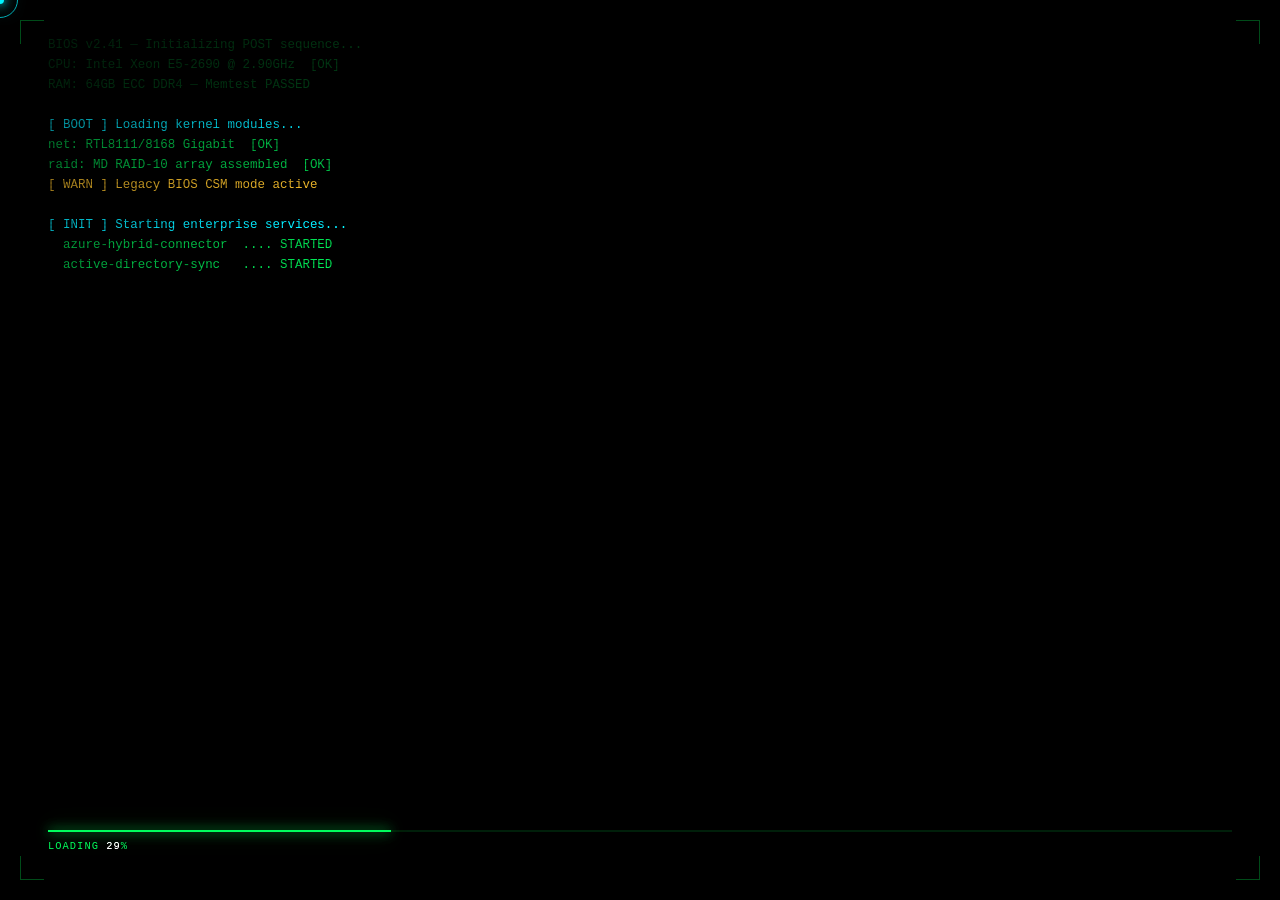
==== index.html @ 295cdc82 "Add files via upload" ====
<!DOCTYPE html>
<html lang="en">
<head>
<meta charset="UTF-8">
<meta name="viewport" content="width=device-width, initial-scale=1.0">
<title>Swanoop John — Senior Cloud & Systems Architect</title>
<link rel="preconnect" href="https://fonts.googleapis.com">
<link href="https://fonts.googleapis.com/css2?family=Orbitron:wght@400;700;900&family=Share+Tech+Mono&family=Rajdhani:wght@300;400;600;700&family=Bebas+Neue&family=Syne:wght@300;400;600;700;800&display=swap" rel="stylesheet">
<style>
  :root {
    --cyan: #00f5ff;
    --orange: #ff6b35;
    --deep: #050a14;
    --mid: #0a1628;
    --text: #c8d8e8;
    --accent: #1a3a5c;
  }
  * { margin: 0; padding: 0; box-sizing: border-box; }
  html, body { width: 100%; height: 100%; overflow-x: hidden; }
  body { background: var(--deep); font-family: 'Syne', sans-serif; color: var(--text); cursor: none; }

  /* ===== CUSTOM CURSOR ===== */
  #cursor-dot {
    position: fixed; top: 0; left: 0; width: 8px; height: 8px;
    background: var(--cyan); border-radius: 50%;
    pointer-events: none; z-index: 99999;
    transform: translate(-50%, -50%);
    transition: transform 0.05s;
    box-shadow: 0 0 10px var(--cyan), 0 0 20px var(--cyan);
  }
  #cursor-ring {
    position: fixed; top: 0; left: 0; width: 36px; height: 36px;
    border: 1.5px solid var(--cyan); border-radius: 50%;
    pointer-events: none; z-index: 99998;
    transform: translate(-50%, -50%);
    transition: transform 0.12s ease-out, width 0.2s, height 0.2s, border-color 0.2s;
    opacity: 0.7;
  }
  #cursor-ring.hovered { width: 60px; height: 60px; border-color: var(--orange); opacity: 1; }
  #cursor-trail-container { position: fixed; top: 0; left: 0; width: 100%; height: 100%; pointer-events: none; z-index: 99997; }
  .trail-particle {
    position: absolute; width: 4px; height: 4px; border-radius: 50%;
    background: var(--cyan); pointer-events: none;
    animation: trailFade 0.6s ease-out forwards;
  }
  @keyframes trailFade {
    0% { opacity: 0.8; transform: translate(-50%, -50%) scale(1); }
    100% { opacity: 0; transform: translate(-50%, -50%) scale(0); }
  }

  /* ===== GLITCH BOOT LOADING SCREEN ===== */
  #loading-screen {
    position: fixed; inset: 0; z-index: 9999;
    background: #000;
    overflow: hidden;
    display: flex; align-items: center; justify-content: center;
  }

  /* CRT scanlines */
  #load-scanlines {
    position: absolute; inset: 0; pointer-events: none; z-index: 4;
    background: repeating-linear-gradient(
      0deg, transparent, transparent 2px,
      rgba(0,0,0,0.18) 2px, rgba(0,0,0,0.18) 4px
    );
    animation: scanScroll 6s linear infinite;
  }
  @keyframes scanScroll { from{background-position:0 0} to{background-position:0 80px} }

  /* Phosphor vignette */
  #load-vignette {
    position: absolute; inset: 0; pointer-events: none; z-index: 3;
    background: radial-gradient(ellipse at center, transparent 40%, rgba(0,0,0,0.75) 100%);
  }

  /* Terminal lines container */
  #load-terminal {
    position: absolute; inset: 0; z-index: 2;
    padding: 36px 48px;
    font-family: 'Courier New', monospace;
    font-size: clamp(0.6rem, 1.2vw, 0.78rem);
    color: #00cc44;
    overflow: hidden;
    line-height: 1.6;
  }
  .boot-line {
    display: block;
    white-space: pre;
    opacity: 0;
    animation: bootFadeIn 0.08s forwards;
  }
  @keyframes bootFadeIn { to { opacity: 1; } }
  .boot-line.err  { color: #ff3333; }
  .boot-line.warn { color: #febc2e; }
  .boot-line.cyan { color: #00f5ff; }
  .boot-line.dim  { color: rgba(0,200,60,0.35); }
  .boot-line.glitch-txt {
    animation: bootFadeIn 0.08s forwards, textGlitch 0.3s 0.1s;
  }
  @keyframes textGlitch {
    0%   { transform:none; filter:none; }
    20%  { transform:translate(-3px,0) skewX(-4deg); filter:hue-rotate(90deg); }
    40%  { transform:translate(3px,0) skewX(4deg);  filter:hue-rotate(-90deg); }
    60%  { transform:translate(-2px,1px); filter:brightness(1.8); }
    80%  { transform:translate(2px,-1px); }
    100% { transform:none; filter:none; }
  }

  /* Progress bar at bottom */
  #load-progress-wrap {
    position: absolute; bottom: 48px; left: 48px; right: 48px; z-index: 5;
  }
  #load-progress-track {
    width: 100%; height: 2px;
    background: rgba(0,200,60,0.12);
    position: relative;
  }
  #load-progress-fill {
    position: absolute; top: 0; left: 0; height: 2px; width: 0%;
    background: #00cc44;
    box-shadow: 0 0 12px #00cc44, 0 0 24px rgba(0,200,60,0.4);
    transition: width 0.1s linear;
  }
  #load-progress-pct {
    font-family: 'Courier New', monospace;
    font-size: 0.65rem; color: #00cc44;
    margin-top: 8px; letter-spacing: 0.1em;
  }
  #load-progress-pct span { color: #fff; }


  /* Corner marks */
  .load-corner {
    position: absolute; width: 24px; height: 24px; z-index: 5;
    border: 1px solid rgba(0,200,60,0.3);
  }
  .load-corner.tl { top:20px; left:20px; border-right:none; border-bottom:none; }
  .load-corner.tr { top:20px; right:20px; border-left:none; border-bottom:none; }
  .load-corner.bl { bottom:20px; left:20px; border-right:none; border-top:none; }
  .load-corner.br { bottom:20px; right:20px; border-left:none; border-top:none; }

  /* ===== HEX PLAYGROUND SECTION ===== */
    /* ===== HEX PLAYGROUND SECTION ===== */
  #hex-playground {
    padding: 100px 60px 120px;
    position: relative;
    overflow: hidden;
    background: linear-gradient(180deg, #040d1e 0%, var(--mid) 50%, #040d1e 100%);
  }
  #hex-playground::before {
    content: ''; position: absolute; inset: 0; pointer-events: none;
    background: radial-gradient(ellipse 70% 60% at 50% 50%, rgba(0,245,255,0.05) 0%, transparent 70%);
  }
  .hex-grid-container {
    display: flex; flex-wrap: wrap; gap: 4px;
    justify-content: center;
    max-width: 980px; margin: 0 auto;
    align-items: flex-start;
  }
  .hex-row {
    display: flex; gap: 4px; flex-wrap: nowrap;
    width: 100%; justify-content: center;
  }
  .hex-row:nth-child(even) { margin-left: 54px; }
  .hex-cell {
    position: relative;
    width: 100px; height: 115px;
    cursor: none;
    flex-shrink: 0;
    transition: transform 0.25s ease;
  }
  .hex-cell::before {
    content: ''; position: absolute; inset: 0;
    background: transparent;
    clip-path: polygon(50% 0%, 100% 25%, 100% 75%, 50% 100%, 0% 75%, 0% 25%);
    border: 0;
    z-index: 0;
  }
  .hex-shape {
    position: absolute; inset: 0;
    clip-path: polygon(50% 0%, 100% 25%, 100% 75%, 50% 100%, 0% 75%, 0% 25%);
    background: rgba(0,245,255,0.03);
    transition: background 0.3s ease, transform 0.3s ease;
    z-index: 1;
  }
  .hex-cell:hover { z-index: 10; transform: scale(1.1); }
  .hex-cell:hover .hex-shape {
    background: color-mix(in srgb, var(--tech-color, var(--cyan)) 20%, transparent);
  }
  .hex-cell:hover .hex-border-svg { opacity: 1; }
  /* SVG hex border overlay */
  .hex-border-svg {
    position: absolute; inset: 0; width: 100%; height: 100%;
    z-index: 2; pointer-events: none;
    opacity: 0.2; transition: opacity 0.3s;
  }
  .hex-border-svg polygon { fill: none; stroke: var(--cyan); stroke-width: 1.5; }

  .hex-cell.active .hex-shape {
    background: rgba(0,245,255,0.18);
  }
  .hex-cell.active .hex-border-svg { opacity: 1; }

  .hex-logo {
    position: absolute; inset: 0; z-index: 3;
    display: flex; flex-direction: column;
    align-items: center; justify-content: center;
    opacity: 0; transition: opacity 0.3s ease;
    pointer-events: none;
    gap: 4px;
  }
  .hex-cell:hover .hex-logo, .hex-cell.active .hex-logo { opacity: 1; }

  .hex-logo svg { width: 42px; height: 42px; filter: drop-shadow(0 0 10px var(--tech-color, var(--cyan))); transition: transform 0.3s; }
  .hex-cell:hover .hex-logo svg { transform: scale(1.1); }
  .hex-logo-name {
    font-family: 'Syne', sans-serif; font-size: 0.5rem;
    color: var(--cyan); letter-spacing: 0.12em; text-align: center;
    text-shadow: 0 0 6px var(--cyan);
  }

  .hex-glow {
    position: absolute; inset: -10px;
    background: radial-gradient(circle, rgba(0,245,255,0.15) 0%, transparent 70%);
    opacity: 0; pointer-events: none; z-index: 0;
    transition: opacity 0.3s;
    clip-path: none;
  }
  .hex-cell:hover .hex-glow { opacity: 1; }

  /* Hex section header */
  .hex-section-tag {
    font-family: 'Syne', sans-serif; font-size: 0.65rem;
    color: rgba(0,245,255,0.5); letter-spacing: 0.3em;
    text-align: center; margin-bottom: 8px;
  }
  .hex-section-hint {
    font-family: 'Syne', sans-serif; font-size: 0.6rem;
    color: rgba(0,245,255,0.3); letter-spacing: 0.15em;
    text-align: center; margin-bottom: 50px;
    animation: pulse 2s ease-in-out infinite;
  }
  @keyframes pulse { 0%, 100% { opacity: 0.3; } 50% { opacity: 0.8; } }

  /* Transition overlay */
  #transition-overlay {
    position: fixed; inset: 0; z-index: 10000; pointer-events: none;
    background: var(--cyan); transform: scaleX(0); transform-origin: left;
  }

  /* ===== MAIN SITE ===== */
  #main-site { display: none; min-height: 100vh; }

  /* NAV */
  nav {
    position: fixed; top: 0; left: 0; right: 0; z-index: 1000;
    padding: 0 40px; height: 60px;
    display: flex; align-items: center; justify-content: space-between;
    background: rgba(5,10,20,0.85);
    backdrop-filter: blur(12px);
    border-bottom: 1px solid rgba(0,245,255,0.1);
  }
  .nav-logo {
    font-family: 'Bebas Neue', cursive; font-size: 1.1rem; font-weight: 400;
    color: var(--cyan); letter-spacing: 0.15em;
  }
  .nav-links { display: flex; gap: 32px; list-style: none; }
  .nav-links a {
    font-family: 'Syne', sans-serif; font-size: 0.75rem;
    color: var(--text); text-decoration: none; letter-spacing: 0.1em;
    transition: color 0.2s; position: relative;
  }
  .nav-links a::after {
    content: ''; position: absolute; bottom: -4px; left: 0; width: 0; height: 1px;
    background: var(--cyan); transition: width 0.3s;
  }
  .nav-links a:hover { color: var(--cyan); }
  .nav-links a:hover::after { width: 100%; }

  /* HERO */
  #hero {
    min-height: 100vh; position: relative; display: flex; align-items: center;
    justify-content: space-between; gap: 40px;
    padding: 80px 8vw 40px;
    overflow: hidden;
  }
  .hero-bg {
    position: absolute; inset: 0;
    background-image: url("[data-uri]");
    background-size: cover; background-position: center;
    filter: brightness(0.2) saturate(1.8);
  }
  .hero-bg::after {
    content: ''; position: absolute; inset: 0;
    background: linear-gradient(135deg, rgba(5,10,20,0.9) 40%, rgba(5,10,20,0.5) 100%);
  }
  .hero-content { position: relative; z-index: 2; max-width: 560px; flex-shrink: 0; }
  .hero-tag {
    font-family: 'Syne', sans-serif; font-size: 0.78rem; font-weight: 600;
    color: var(--orange); letter-spacing: 0.25em; margin-bottom: 16px;
    display: flex; align-items: center; gap: 10px;
  }
  .hero-tag::before { content: ''; display: inline-block; width: 30px; height: 1px; background: var(--orange); }
  h1 {
    font-family: 'Bebas Neue', cursive; font-size: clamp(3rem, 6.5vw, 5.5rem);
    font-weight: 400; line-height: 1.0; margin-bottom: 10px;
    letter-spacing: 0.06em;
    color: #fff;
  }
  h1 span { color: var(--cyan); }
  .hero-sub {
    font-family: 'Syne', sans-serif; font-size: 1.05rem; font-weight: 300;
    color: var(--text); margin: 16px 0 10px; line-height: 1.6; letter-spacing: 0.02em;
  }
  .hero-contact {
    display: flex; flex-wrap: wrap; gap: 20px; margin: 28px 0 40px;
    font-family: 'Syne', sans-serif; font-size: 0.75rem;
  }
  .hero-contact a {
    color: var(--cyan); text-decoration: none; display: flex; align-items: center; gap: 6px;
    transition: color 0.2s;
  }
  .hero-contact a:hover { color: var(--orange); }
  .hero-contact .dot { width: 6px; height: 6px; border-radius: 50%; background: var(--orange); }

  .cta-btn {
    display: inline-block; padding: 12px 32px;
    border: 1.5px solid var(--cyan); color: var(--cyan);
    font-family: 'Syne', sans-serif; font-size: 0.85rem; font-weight: 700;
    letter-spacing: 0.18em; text-decoration: none;
    position: relative; overflow: hidden; transition: color 0.3s;
    text-transform: uppercase;
  }
  .cta-btn::before {
    content: ''; position: absolute; inset: 0; background: var(--cyan);
    transform: translateX(-101%); transition: transform 0.3s;
  }
  .cta-btn:hover { color: var(--deep); }
  .cta-btn:hover::before { transform: translateX(0); }
  .cta-btn span { position: relative; z-index: 1; }

  /* Hero decoration */
  .hero-grid-lines {
    position: absolute; right: 0; top: 0; bottom: 0; width: 45%;
    background-image: linear-gradient(rgba(0,245,255,0.05) 1px, transparent 1px),
                      linear-gradient(90deg, rgba(0,245,255,0.05) 1px, transparent 1px);
    background-size: 40px 40px;
  }
  .hero-geo {
    position: absolute; right: 8%; top: 50%; transform: translateY(-50%);
    width: 280px; height: 280px; opacity: 0.4;
  }

  /* ─── HERO HEX PANEL (right column) ─── */
  .hero-hex-panel {
    position: relative; z-index: 2;
    flex: 1; max-width: 520px; min-height: 480px;
    display: flex; flex-wrap: wrap; gap: 0;
    align-content: flex-start;
    -webkit-mask-image: radial-gradient(ellipse 85% 80% at 50% 50%, black 35%, transparent 78%);
    mask-image: radial-gradient(ellipse 85% 80% at 50% 50%, black 35%, transparent 78%);
  }
  .hero-hex-row {
    display: flex; width: 100%; justify-content: center; margin-bottom: -11px;
  }
  .hero-hex-row.offset { margin-left: 46px; }
  .hhex {
    width: 74px; height: 85px; position: relative;
    cursor: pointer; margin: 0 2px; flex-shrink: 0;
    transition: transform 0.25s ease;
  }
  .hhex:hover { transform: scale(1.15); z-index: 5; }
  .hhex-bg {
    position: absolute; inset: 0;
    clip-path: polygon(50% 0%,100% 25%,100% 75%,50% 100%,0% 75%,0% 25%);
    background: rgba(0,245,255,0.04);
    transition: background 0.25s;
  }
  .hhex:hover .hhex-bg { background: rgba(0,245,255,0.13); }
  .hhex-border {
    position: absolute; inset: 0; width: 100%; height: 100%;
  }
  .hhex-border polygon { transition: stroke 0.25s, stroke-opacity 0.25s; }
  .hhex:hover .hhex-border polygon { stroke: rgba(0,245,255,0.7) !important; }
  .hhex-logo {
    position: absolute; inset: 0;
    display: flex; flex-direction: column;
    align-items: center; justify-content: center; gap: 2px;
    opacity: 0.55; transition: opacity 0.25s;
  }
  .hhex:hover .hhex-logo { opacity: 1; }
  .hhex-logo svg { width: 26px; height: 26px; }
  .hhex-logo-name {
    font-family: 'Syne', sans-serif;
    font-size: 0.28rem; letter-spacing: 0.06em;
    text-align: center; line-height: 1.1;
    opacity: 0.8; max-width: 60px;
  }
  .hhex.lit .hhex-bg { background: rgba(0,245,255,0.18); }
  .hhex.lit .hhex-border polygon { stroke: rgba(0,245,255,0.55) !important; }

  /* SECTIONS */
  section { padding: 80px 8vw; }

  .section-header {
    display: flex; align-items: center; gap: 16px; margin-bottom: 50px;
  }
  .section-num {
    font-family: 'Syne', sans-serif; font-size: 0.72rem; font-weight: 600;
    color: var(--orange); letter-spacing: 0.25em;
  }
  .section-title {
    font-family: 'Bebas Neue', cursive; font-size: clamp(1.6rem, 3vw, 2.4rem);
    font-weight: 400; color: #fff; letter-spacing: 0.1em;
  }
  .section-line { flex: 1; height: 1px; background: linear-gradient(90deg, rgba(0,245,255,0.4), transparent); }

  /* SUMMARY - LAPTOP + CMD MODAL */
  #summary {
    background: #010306;
    position: relative;
    overflow: hidden;
  }
  #summary-bg-canvas {
    position: absolute; inset: 0;
    width: 100%; height: 100%;
    pointer-events: none; z-index: 0;
    opacity: 0.85;
  }
  #summary .section-header,
  #summary .summary-intro { position: relative; z-index: 1; }

  .summary-intro {
    display: flex; align-items: center; gap: 48px;
    flex-wrap: wrap;
  }
  .summary-left {
    flex: 0 0 auto;
    display: flex; flex-direction: column; align-items: center;
    position: relative;
  }
  .summary-right {
    flex: 1 1 260px;
    min-width: 240px;
    max-width: 420px;
  }

  /* LOG PANEL */
  .log-panel {
    background: rgba(3,8,15,0.85);
    border: 1px solid rgba(0,245,255,0.12);
    border-radius: 10px;
    overflow: hidden;
    box-shadow: 0 0 30px rgba(0,245,255,0.05), inset 0 0 40px rgba(0,0,0,0.4);
    position: relative;
  }
  .log-panel-bar {
    background: #03080f;
    border-bottom: 1px solid rgba(0,245,255,0.1);
    padding: 8px 16px;
    display: flex; align-items: center; gap: 8px;
  }
  .log-panel-dot { width: 8px; height: 8px; border-radius: 50%; }
  .log-panel-dot.r { background: rgba(255,95,87,0.5); }
  .log-panel-dot.y { background: rgba(254,188,46,0.5); }
  .log-panel-dot.g { background: rgba(40,200,64,0.5); }
  .log-panel-title {
    flex: 1; text-align: center;
    font-family: 'Syne', sans-serif; font-size: 0.62rem;
    color: rgba(200,216,232,0.3); letter-spacing: 0.18em; text-transform: uppercase;
  }
  .log-live-dot {
    width: 6px; height: 6px; border-radius: 50%;
    background: #28c840;
    box-shadow: 0 0 6px rgba(40,200,64,0.8);
    animation: live-blink 1.4s ease-in-out infinite;
  }
  @keyframes live-blink { 0%,100%{ opacity:1; } 50%{ opacity:0.3; } }

  .log-scroll-window {
    height: 220px;
    overflow: hidden;
    position: relative;
    padding: 14px 18px;
  }
  .log-scroll-window::before,
  .log-scroll-window::after {
    content: ''; position: absolute; left: 0; right: 0; height: 36px; z-index: 2; pointer-events: none;
  }
  .log-scroll-window::before { top: 0; background: linear-gradient(to bottom, rgba(3,8,15,0.9), transparent); }
  .log-scroll-window::after  { bottom: 0; background: linear-gradient(to top, rgba(3,8,15,0.9), transparent); }

  .log-track {
    display: flex; flex-direction: column; gap: 6px;
    animation: log-scroll 28s linear infinite;
  }
  @keyframes log-scroll {
    0%   { transform: translateY(0); }
    100% { transform: translateY(-50%); }
  }
  .log-line {
    font-family: 'Courier New', monospace;
    font-size: 0.71rem; line-height: 1.4;
    white-space: nowrap; overflow: hidden; text-overflow: ellipsis;
    display: flex; gap: 10px; align-items: baseline;
  }
  .log-ts   { color: rgba(0,245,255,0.28); flex-shrink: 0; }
  .log-lvl  { flex-shrink: 0; font-weight: 700; font-size: 0.63rem; padding: 1px 5px; border-radius: 3px; }
  .log-lvl.info  { color: #28c840; background: rgba(40,200,64,0.08); }
  .log-lvl.warn  { color: #febc2e; background: rgba(254,188,46,0.08); }
  .log-lvl.ok    { color: #00f5ff; background: rgba(0,245,255,0.08); }
  .log-lvl.trace { color: rgba(200,216,232,0.3); background: transparent; }
  .log-msg  { color: rgba(200,216,232,0.5); overflow: hidden; text-overflow: ellipsis; }
  .log-msg .hl   { color: rgba(0,245,255,0.85); }
  .log-msg .hl-g { color: rgba(40,200,64,0.9); }
  .log-msg .hl-o { color: rgba(254,188,46,0.8); }
  .summary-heading {
    font-family: 'Bebas Neue', cursive; font-size: clamp(2rem, 4vw, 3.2rem);
    font-weight: 400; color: #fff; letter-spacing: 0.1em;
  }
  .laptop-trigger {
    display: flex; flex-direction: column; align-items: center; gap: 10px;
    cursor: pointer; transition: transform 0.3s;
    user-select: none;
  }
  .laptop-trigger:hover { transform: translateY(-4px); }
  .laptop-svg-wrap {
    position: relative; width: 140px;
  }
  .laptop-svg-wrap svg { width: 100%; filter: drop-shadow(0 0 18px rgba(0,245,255,0.35)); }
  .laptop-click-label {
    position: absolute; top: 28%; left: 50%; transform: translateX(-50%);
    font-family: 'Syne', sans-serif; font-size: 0.6rem; font-weight: 700;
    color: var(--cyan); letter-spacing: 0.18em; text-transform: uppercase;
    background: rgba(0,245,255,0.08); border: 1px solid rgba(0,245,255,0.3);
    padding: 3px 10px; border-radius: 4px; white-space: nowrap;
    animation: pulse-label 2s ease-in-out infinite;
  }
  @keyframes pulse-label {
    0%,100%{ box-shadow: 0 0 0 0 rgba(0,245,255,0.3); }
    50%{ box-shadow: 0 0 0 6px rgba(0,245,255,0); }
  }
  .laptop-sub {
    font-family: 'Bebas Neue', cursive; font-size: 0.95rem; font-weight: 400;
    color: rgba(0,245,255,0.75); letter-spacing: 0.22em;
    text-transform: uppercase;
  }

  /* CMD MODAL OVERLAY */
  .cmd-overlay {
    position: absolute;
    top: 50%; left: calc(100% + 18px);
    transform: translateY(-50%) scale(0.92) translateX(-8px);
    z-index: 900;
    width: min(500px, 60vw);
    opacity: 0; pointer-events: none;
    transition: opacity 0.2s ease, transform 0.22s cubic-bezier(0.2,0.9,0.4,1);
    transform-origin: left center;
  }
  .cmd-overlay.open {
    opacity: 1; pointer-events: all;
    transform: translateY(-50%) scale(1) translateX(0);
  }
  .cmd-modal {
    width: 100%;
    border-radius: 12px; overflow: hidden;
    border: 1px solid rgba(0,245,255,0.22);
    box-shadow: 0 0 40px rgba(0,245,255,0.14), 0 0 80px rgba(0,245,255,0.05), 0 20px 60px rgba(0,0,0,0.8);
    font-family: 'Courier New', 'Lucida Console', monospace;
    background: #050a14;
  }
  .cmd-titlebar {
    background: #03080f;
    padding: 10px 16px;
    display: flex; align-items: center; gap: 10px;
    border-bottom: 1px solid rgba(0,245,255,0.1);
    user-select: none;
  }
  .cmd-dots { display: flex; gap: 6px; }
  .cmd-dot { width: 12px; height: 12px; border-radius: 50%; cursor: pointer; }
  .cmd-dot.red   { background: #ff5f57; box-shadow: 0 0 6px rgba(255,95,87,0.6); }
  .cmd-dot.yellow{ background: #febc2e; box-shadow: 0 0 6px rgba(254,188,46,0.6); }
  .cmd-dot.green { background: #28c840; box-shadow: 0 0 6px rgba(40,200,64,0.6); }
  .cmd-title {
    flex: 1; text-align: center;
    font-family: 'Syne', sans-serif; font-size: 0.7rem;
    color: rgba(200,216,232,0.4); letter-spacing: 0.15em;
  }
  .cmd-close-btn {
    font-size: 0.75rem; color: rgba(200,216,232,0.35);
    cursor: pointer; padding: 0 4px;
    font-family: 'Syne', sans-serif; letter-spacing: 0.1em;
    transition: color 0.2s;
  }
  .cmd-close-btn:hover { color: #ff5f57; }
  .cmd-body {
    background: #050a14;
    padding: 28px 32px 36px;
    min-height: 220px;
  }
  .cmd-line {
    display: flex; flex-wrap: wrap; align-items: flex-start;
    margin-bottom: 6px; line-height: 1.7;
    font-size: 0.88rem;
    opacity: 0; transition: opacity 0.1s;
  }
  .cmd-line.visible { opacity: 1; }
  .cmd-prompt-user { color: #28c840; }
  .cmd-prompt-host { color: var(--cyan); }
  .cmd-prompt-path { color: #febc2e; }
  .cmd-prompt-sym  { color: rgba(200,216,232,0.5); margin-right: 8px; }
  .cmd-command     { color: #fff; }
  .cmd-output { color: rgba(200,216,232,0.78); padding-left: 0; margin-bottom: 2px; }
  .cmd-output.highlight { color: var(--cyan); }
  .cmd-cursor {
    display: inline-block; width: 9px; height: 1.1em;
    background: var(--cyan); vertical-align: text-bottom;
    animation: blink 1s step-end infinite;
    box-shadow: 0 0 8px var(--cyan); margin-left: 2px;
  }
  @keyframes blink { 0%,100%{opacity:1} 50%{opacity:0} }

  /* SKILLS */
  #skills { background: var(--deep); }
  /* STATS ROW */
  .stats-row {
    display: flex; flex-wrap: wrap; gap: 20px;
    margin-bottom: 48px;
  }
  .stat-tile {
    flex: 1 1 160px;
    background: #0a0f1a;
    border: 1px solid rgba(255,255,255,0.07);
    border-radius: 14px;
    padding: 28px 24px 22px;
    position: relative; overflow: hidden;
    transition: border-color 0.3s, transform 0.3s;
    cursor: default;
  }
  .stat-tile:hover { border-color: rgba(0,245,255,0.25); transform: translateY(-4px); }
  .stat-tile.featured {
    background: #111827;
    border-color: rgba(255,255,255,0.12);
    flex: 2 1 240px;
  }
  .stat-tile.featured:hover { border-color: rgba(0,245,255,0.35); }
  .stat-num {
    font-family: 'Bebas Neue', cursive;
    font-size: clamp(3.2rem, 6vw, 5rem);
    line-height: 1; color: #fff;
    letter-spacing: -0.02em;
  }
  .stat-num sup { font-size: 0.45em; vertical-align: super; color: rgba(255,255,255,0.6); }
  .stat-label {
    font-family: 'Syne', sans-serif;
    font-size: 0.65rem; font-weight: 600;
    letter-spacing: 0.18em; text-transform: uppercase;
    color: rgba(200,216,232,0.4);
    margin-top: 8px;
  }
  .stat-dot {
    position: absolute; bottom: 18px; right: 18px;
    width: 28px; height: 28px; border-radius: 50%;
    background: rgba(0,245,255,0.08);
    border: 1px solid rgba(0,245,255,0.2);
    display: flex; align-items: center; justify-content: center;
  }
  .stat-dot::after {
    content: ''; width: 8px; height: 8px; border-radius: 50%;
    background: var(--cyan);
    box-shadow: 0 0 8px rgba(0,245,255,0.8);
  }

  /* SKILLS GRID */
  .skills-grid { display: grid; grid-template-columns: repeat(auto-fill, minmax(260px, 1fr)); gap: 14px; perspective: 1000px; }
  .skill-card {
    background: #0a0f1a;
    border: 1px solid rgba(255,255,255,0.07);
    border-radius: 12px;
    padding: 22px 24px; transition: border-color 0.3s, background 0.3s, transform 0.08s ease-out, box-shadow 0.3s ease;
    position: relative; overflow: hidden;
    transform-style: preserve-3d; will-change: transform;
    cursor: pointer;
  }
  .skill-card::before {
    content: ''; position: absolute; top: 0; left: 0; width: 3px; height: 100%;
    background: var(--cyan); transform: scaleY(0); transition: transform 0.3s; border-radius: 0 0 0 12px;
  }
  .skill-card:hover { border-color: rgba(0,245,255,0.25); background: rgba(0,245,255,0.04); }
  .skill-card:hover::before { transform: scaleY(1); }
  .skill-card.tilted {
    border-color: rgba(0,245,255,0.5);
    background: rgba(0,245,255,0.06);
    box-shadow: 0 20px 60px rgba(0,245,255,0.12), 0 0 30px rgba(0,245,255,0.07);
  }
  .skill-card.tilted::before { transform: scaleY(1); }
  .skill-card .tilt-shine {
    position: absolute; inset: 0; pointer-events: none; opacity: 0;
    background: radial-gradient(circle at 50% 50%, rgba(0,245,255,0.1) 0%, transparent 70%);
    transition: opacity 0.3s;
  }
  .skill-card.tilted .tilt-shine { opacity: 1; }
  .skill-text { font-family: 'Syne', sans-serif; font-size: 0.78rem; line-height: 1.75; color: var(--text); }
  .skill-text strong { color: rgba(200,216,232,0.9); font-weight: 700; letter-spacing: 0.05em; display: block; margin-bottom: 6px; font-size: 0.72rem; }
  .skill-cat-icon { font-size: 1.1rem; margin-bottom: 8px; display: block; opacity: 0.7; }

  /* ===== CERT PARTICLE BG ===== */
  #education {
    position: relative; overflow: hidden;
  }
  #cert-particles {
    position: absolute; inset: 0;
    pointer-events: none; z-index: 0;
  }
  #education .section-header,
  #education .edu-grid { position: relative; z-index: 1; }
  .cert-row {
    display: flex; justify-content: center; gap: 16px;
    margin-bottom: 16px;
  }
  .cert-row-3 .cert-tile { flex: 1 1 0; max-width: 340px; }
  .cert-row-2 .cert-tile { flex: 0 0 calc(33.33% + 8px); max-width: 340px; }
  .cert-row-1 .cert-tile { flex: 0 0 calc(33.33% - 8px); max-width: 340px; }

  /* ===== CERT TILES ===== */
  .cert-tiles-grid {
    display: grid;
    grid-template-columns: repeat(auto-fill, minmax(300px, 1fr));
    gap: 20px; margin-top: 8px;
  }
  .cert-tile {
    background: #0a0d18;
    border: 1px solid rgba(255,255,255,0.07);
    border-radius: 14px;
    padding: 24px 26px;
    display: flex; align-items: flex-start; gap: 18px;
    transition: transform 0.3s, border-color 0.3s, box-shadow 0.3s;
    cursor: default; position: relative; overflow: hidden;
  }
  .cert-tile::before {
    content:''; position:absolute; inset:0; border-radius:14px;
    background: radial-gradient(circle at 0% 0%, rgba(0,245,255,0.04), transparent 60%);
    opacity:0; transition: opacity 0.3s;
  }
  .cert-tile:hover { transform: translateY(-4px); border-color: rgba(0,245,255,0.22); box-shadow: 0 12px 40px rgba(0,0,0,0.4); }
  .cert-tile:hover::before { opacity:1; }
  .cert-tile-icon {
    width: 46px; height: 46px; border-radius: 10px; flex-shrink: 0;
    display: flex; align-items: center; justify-content: center;
    font-size: 1.3rem;
    background: rgba(255,255,255,0.04);
    border: 1px solid rgba(255,255,255,0.08);
  }
  .cert-tile-body { flex: 1; }
  .cert-tile-name {
    font-family: 'Syne', sans-serif; font-size: 0.88rem;
    font-weight: 700; color: #e8edf5; margin-bottom: 5px;
    letter-spacing: 0.02em;
  }
  .cert-tile-issuer {
    font-family: 'Syne', sans-serif; font-size: 0.68rem;
    color: rgba(200,216,232,0.38); letter-spacing: 0.06em;
    text-transform: uppercase;
  }
  .cert-tile-badge {
    position: absolute; top: 14px; right: 14px;
    font-family: 'Syne', sans-serif; font-size: 0.55rem;
    letter-spacing: 0.12em; text-transform: uppercase;
    padding: 3px 8px; border-radius: 20px;
    font-weight: 600;
  }
  .cert-tile-badge.active {
    background: rgba(40,200,64,0.1); color: #28c840;
    border: 1px solid rgba(40,200,64,0.25);
  }
  .cert-tile-badge.cloud {
    background: rgba(0,245,255,0.08); color: var(--cyan);
    border: 1px solid rgba(0,245,255,0.2);
  }
  .cert-tile-badge.security {
    background: rgba(255,107,53,0.08); color: #ff6b35;
    border: 1px solid rgba(255,107,53,0.22);
  }

  /* EXPERIENCE */
  #experience { background: var(--mid); }
  /* EXPERIENCE TILES */
  .exp-list {
    display: flex; flex-direction: column;
    gap: 28px;
  }
  .exp-tile {
    position: relative; border-radius: 16px; overflow: hidden;
    background: linear-gradient(160deg, rgba(10,22,40,0.95) 0%, rgba(5,10,20,0.98) 100%);
    border: 1px solid rgba(0,245,255,0.15);
    padding: 36px 40px 36px;
    transition: transform 0.3s ease, box-shadow 0.3s ease, border-color 0.3s ease;
    cursor: default;
  }
  .exp-tile:hover {
    transform: translateY(-4px);
    border-color: rgba(0,245,255,0.4);
    box-shadow: 0 0 50px rgba(0,245,255,0.1), 0 0 100px rgba(0,245,255,0.04), inset 0 0 80px rgba(0,245,255,0.03);
  }
  .exp-tile:nth-child(2):hover {
    border-color: rgba(255,107,53,0.4);
    box-shadow: 0 0 50px rgba(255,107,53,0.1), 0 0 100px rgba(255,107,53,0.04), inset 0 0 80px rgba(255,107,53,0.03);
  }
  .exp-tile:nth-child(3):hover {
    border-color: rgba(100,180,255,0.4);
    box-shadow: 0 0 50px rgba(100,180,255,0.1), 0 0 100px rgba(100,180,255,0.04), inset 0 0 80px rgba(100,180,255,0.03);
  }
  /* inner glow orb */
  .exp-tile::before {
    content: '';
    position: absolute; bottom: -80px; right: -40px;
    width: 320px; height: 220px;
    background: radial-gradient(ellipse at center, rgba(0,245,255,0.13) 0%, transparent 65%);
    pointer-events: none;
  }
  .exp-tile:nth-child(2)::before {
    background: radial-gradient(ellipse at center, rgba(255,107,53,0.15) 0%, transparent 65%);
  }
  .exp-tile:nth-child(3)::before {
    background: radial-gradient(ellipse at center, rgba(100,180,255,0.13) 0%, transparent 65%);
  }
  /* particle canvas inside each tile */
  .exp-tile canvas {
    position: absolute; inset: 0; width: 100%; height: 100%;
    pointer-events: none; z-index: 0;
  }
  .exp-tile-inner { position: relative; z-index: 1; }
  /* top accent bar */
  .exp-tile-bar {
    height: 3px; border-radius: 2px; margin-bottom: 28px;
    background: linear-gradient(90deg, var(--cyan), transparent);
  }
  .exp-tile:nth-child(2) .exp-tile-bar {
    background: linear-gradient(90deg, var(--orange), transparent);
  }
  .exp-tile:nth-child(3) .exp-tile-bar {
    background: linear-gradient(90deg, #64b4ff, transparent);
  }
  .exp-tile-header {
    display: flex; align-items: flex-start; justify-content: space-between;
    margin-bottom: 24px; gap: 20px;
  }
  .exp-period {
    font-family: 'Syne', sans-serif; font-size: 0.7rem;
    color: var(--orange); letter-spacing: 0.15em;
    background: rgba(255,107,53,0.1); border: 1px solid rgba(255,107,53,0.25);
    padding: 4px 12px; border-radius: 20px; white-space: nowrap;
  }
  .exp-tile:nth-child(2) .exp-period {
    color: var(--cyan); background: rgba(0,245,255,0.08); border-color: rgba(0,245,255,0.2);
  }
  .exp-tile:nth-child(3) .exp-period {
    color: #64b4ff; background: rgba(100,180,255,0.08); border-color: rgba(100,180,255,0.2);
  }
  .exp-company {
    font-family: 'Bebas Neue', cursive; font-size: 1.2rem; font-weight: 700;
    color: #fff; margin-bottom: 4px; letter-spacing: 0.05em;
  }
  .exp-role {
    font-family: 'Syne', sans-serif; font-size: 0.88rem; font-weight: 400;
    color: rgba(200,216,232,0.6); letter-spacing: 0.03em;
  }
  .exp-points {
    list-style: none; display: grid;
    grid-template-columns: repeat(2, 1fr);
    gap: 10px 32px;
  }
  .exp-points li {
    font-size: 0.84rem; color: var(--text); padding-left: 16px; position: relative; line-height: 1.55;
  }
  .exp-points li::before {
    content: '▸'; position: absolute; left: 0; color: var(--cyan); font-size: 0.7rem; top: 3px;
  }
  .exp-tile:nth-child(2) .exp-points li::before { color: var(--orange); }
  .exp-tile:nth-child(3) .exp-points li::before { color: #64b4ff; }

  /* EDUCATION & CERTS */
  #education { background: var(--deep); position: relative; overflow: hidden; }
  #cert-particles {
    position: absolute; inset: 0; width: 100%; height: 100%;
    pointer-events: none; z-index: 0;
  }
  #education .section-header,
  #education .edu-grid { position: relative; z-index: 1; }
  .edu-grid { display: flex; flex-direction: column; gap: 40px; }
  .edu-box { }
  .edu-box-title {
    font-family: 'Bebas Neue', cursive; font-size: 1rem; font-weight: 400;
    color: var(--orange); letter-spacing: 0.2em; margin-bottom: 24px;
    padding-bottom: 10px; border-bottom: 1px solid rgba(255,107,53,0.3);
  }
  .edu-item { margin-bottom: 20px; }
  .edu-degree { font-family: 'Syne', sans-serif; font-size: 0.95rem; color: #fff; font-weight: 600; margin-bottom: 4px; }
  .edu-school { font-family: 'Syne', sans-serif; font-size: 0.72rem; color: var(--cyan); letter-spacing: 0.05em; }
  .cert-tag {
    display: inline-block; padding: 6px 14px; margin: 4px;
    border: 1px solid rgba(0,245,255,0.25); background: rgba(0,245,255,0.05);
    font-family: 'Syne', sans-serif; font-size: 0.72rem; font-weight: 600;
    color: var(--cyan); letter-spacing: 0.06em;
    transition: background 0.2s, border-color 0.2s;
  }
  .cert-tag:hover { background: rgba(0,245,255,0.12); border-color: var(--cyan); }

  /* FOOTER */
  footer {
    background: var(--deep); border-top: 1px solid rgba(0,245,255,0.1);
    padding: 40px 8vw; display: flex; justify-content: space-between; align-items: center;
    flex-wrap: wrap; gap: 20px;
  }
  .footer-name { font-family: 'Bebas Neue', cursive; font-size: 1.1rem; font-weight: 400; color: var(--cyan); }
  .footer-copy { font-family: 'Syne', sans-serif; font-size: 0.65rem; color: rgba(200,216,232,0.4); }

  /* Fade in animation for sections */
  .fade-up {
    opacity: 0; transform: translateY(30px);
    transition: opacity 0.7s ease, transform 0.7s ease;
  }
  .fade-up.visible { opacity: 1; transform: translateY(0); }

  @media (max-width: 768px) {
    .exp-list { gap: 20px; }
    .exp-tile { padding: 24px 20px; }
    .exp-points { grid-template-columns: 1fr; }
    .exp-tile-header { flex-direction: column; gap: 10px; }
    .edu-grid { grid-template-columns: 1fr; }
    nav { padding: 0 20px; }
    .nav-links { gap: 16px; }
  }

  /* ── GHOST CARD (cursor-summoned) ── */
  #ghost-zone {
    flex: 1 1 320px;
    min-width: 260px;
    max-width: 480px;
    min-height: 220px;
    position: relative;
  }
  #ghost-card {
    position: fixed;
    pointer-events: none;
    z-index: 9999;
    width: 148px;
    background: rgba(2, 10, 24, 0.82);
    border: 1px solid rgba(0,245,255,0.0);
    border-radius: 11px;
    padding: 14px 14px 12px;
    display: flex; flex-direction: column; gap: 7px;
    opacity: 0;
    transform: scale(0.88) translateY(6px);
    transition: opacity 0.08s ease, transform 0.1s cubic-bezier(.2,.8,.3,1),
                border-color 0.08s, box-shadow 0.1s;
    backdrop-filter: blur(6px);
    will-change: transform, opacity;
  }
  #ghost-card.visible {
    opacity: 1;
    transform: scale(1) translateY(0);
    border-color: var(--gc-color, rgba(0,245,255,0.45));
    box-shadow: 0 0 22px var(--gc-glow, rgba(0,245,255,0.14)),
                0 0 4px var(--gc-glow, rgba(0,245,255,0.1)),
                inset 0 1px 0 rgba(255,255,255,0.04);
  }
  #ghost-card-scan {
    position: absolute; left: 0; right: 0; height: 1px; top: 0;
    background: var(--gc-color, rgba(0,245,255,0.5));
    box-shadow: 0 0 8px var(--gc-color, rgba(0,245,255,0.5));
    opacity: 0;
  }
  #ghost-card.visible #ghost-card-scan {
    opacity: 0.6;
    animation: gc-scan 1.2s linear infinite;
  }
  @keyframes gc-scan { 0%{top:0%} 100%{top:100%} }
  #ghost-card-icon {
    font-size: 1.35rem; line-height: 1;
    filter: drop-shadow(0 0 7px var(--gc-color, rgba(0,245,255,0.7)));
  }
  #ghost-card-name {
    font-family: 'Syne', sans-serif;
    font-size: 0.64rem; font-weight: 700;
    letter-spacing: 0.12em; text-transform: uppercase;
    color: #fff;
  }
  #ghost-card-detail {
    font-family: 'Courier New', monospace;
    font-size: 0.57rem; line-height: 1.5;
    color: var(--gc-color, rgba(0,245,255,0.7));
  }
  #ghost-card-dot {
    position: absolute; top: 6px; right: 6px;
    width: 4px; height: 4px; border-radius: 50%;
    background: var(--gc-color, rgba(0,245,255,0.6));
    animation: gc-dot 1s ease-in-out infinite;
  }
  @keyframes gc-dot { 0%,100%{opacity:1} 50%{opacity:0.15} }
</style>
</head>
<body>

<!-- Custom Cursor -->
<div id="cursor-dot"></div>
<div id="cursor-ring"></div>
<div id="cursor-trail-container"></div>

<!-- Transition Overlay -->
<div id="transition-overlay"></div>

<!-- Ghost card — fixed, follows cursor -->
<div id="ghost-card">
  <div id="ghost-card-scan"></div>
  <div id="ghost-card-dot"></div>
  <div id="ghost-card-icon"></div>
  <div id="ghost-card-name"></div>
  <div id="ghost-card-detail"></div>
</div>

<!-- ===== LOADING SCREEN ===== -->
<div id="loading-screen">
  <div id="load-scanlines"></div>
  <div id="load-vignette"></div>
  <div class="load-corner tl"></div>
  <div class="load-corner tr"></div>
  <div class="load-corner bl"></div>
  <div class="load-corner br"></div>
  <div id="load-terminal"></div>
  <div id="load-progress-wrap">
    <div id="load-progress-track">
      <div id="load-progress-fill"></div>
    </div>
    <div id="load-progress-pct">LOADING <span id="load-pct-num">0</span>%</div>
  </div>
</div>

<!-- ===== MAIN SITE ===== -->
<div id="main-site">
  <nav>
    <div class="nav-logo">SJ</div>
    <ul class="nav-links">
      <li><a href="#hero">HOME</a></li>
      <li><a href="#summary">ABOUT</a></li>
      <li><a href="#skills">SKILLS</a></li>
      <li><a href="#experience">EXPERIENCE</a></li>
      <li><a href="#education">CREDENTIALS</a></li>
    </ul>
  </nav>

  <section id="hero">
    <div class="hero-bg"></div>
    <div class="hero-grid-lines"></div>

    <!-- LEFT: text content -->
    <div class="hero-content">
      <div class="hero-tag">SENIOR CLOUD & SYSTEMS ARCHITECT</div>
      <h1>SWANOOP<br><span>JOHN</span></h1>
      <p class="hero-sub">12+ years architecting, securing, and modernizing enterprise IT environments.<br>
      Azure · AWS · Microsoft 365 · Zero Trust · Network Infrastructure</p>
      <div class="hero-contact">
        <span><span class="dot"></span> Kitchener, ON</span>
        <a href="tel:5199986205"><span class="dot"></span> 519-998-6205</a>
        <a href="/cdn-cgi/l/email-protection#780b0f1916171708381f15191114561b1715"><span class="dot"></span> <span class="__cf_email__" data-cfemail="671410060908081727000a060e0b4904080a">[email&#160;protected]</span></a>
        <a href="https://linkedin.com/in/swanoop" target="_blank"><span class="dot"></span> linkedin.com/in/swanoop</a>
      </div>
      <a href="#summary" class="cta-btn"><span>VIEW PROFILE</span></a>
    </div>

    <!-- RIGHT: honeycomb hex panel -->
    <div class="hero-hex-panel" id="hero-hex-panel"></div>

  </section>

  <section id="summary">
    <canvas id="summary-bg-canvas"></canvas>
    <div class="section-header fade-up">
      <span class="section-num">// 01</span>
      <h2 class="section-title">PROFESSIONAL SUMMARY</h2>
      <div class="section-line"></div>
    </div>

    <div class="summary-intro fade-up">

      <!-- Laptop 1: Profile -->
      <div class="summary-left">
      <div class="laptop-trigger" id="laptop-trigger">
        <div class="laptop-svg-wrap">
          <svg viewBox="0 0 200 140" xmlns="http://www.w3.org/2000/svg">
            <rect x="30" y="8" width="140" height="90" rx="6" fill="rgba(5,10,20,0.95)" stroke="rgba(0,245,255,0.5)" stroke-width="2"/>
            <rect x="36" y="14" width="128" height="78" rx="3" fill="rgba(0,245,255,0.04)"/>
            <line x1="48" y1="32" x2="100" y2="32" stroke="rgba(40,200,64,0.7)" stroke-width="1.5" stroke-linecap="round"/>
            <line x1="48" y1="44" x2="152" y2="44" stroke="rgba(200,216,232,0.3)" stroke-width="1" stroke-linecap="round"/>
            <line x1="48" y1="54" x2="140" y2="54" stroke="rgba(200,216,232,0.25)" stroke-width="1" stroke-linecap="round"/>
            <line x1="48" y1="64" x2="148" y2="64" stroke="rgba(200,216,232,0.2)" stroke-width="1" stroke-linecap="round"/>
            <line x1="48" y1="74" x2="130" y2="74" stroke="rgba(0,245,255,0.4)" stroke-width="1.2" stroke-linecap="round"/>
            <rect x="134" y="70" width="6" height="8" rx="1" fill="rgba(0,245,255,0.9)">
              <animate attributeName="opacity" values="1;0;1" dur="1s" repeatCount="indefinite"/>
            </rect>
            <rect x="28" y="96" width="144" height="5" rx="2" fill="rgba(0,245,255,0.15)" stroke="rgba(0,245,255,0.3)" stroke-width="1"/>
            <path d="M10 101 Q10 110 20 110 L180 110 Q190 110 190 101 L28 101 Z" fill="rgba(10,22,40,0.9)" stroke="rgba(0,245,255,0.3)" stroke-width="1.5"/>
            <rect x="82" y="113" width="36" height="22" rx="4" fill="rgba(0,245,255,0.06)" stroke="rgba(0,245,255,0.2)" stroke-width="1"/>
            <ellipse cx="100" cy="130" rx="60" ry="6" fill="rgba(0,245,255,0.08)"/>
          </svg>
          <div class="laptop-click-label">click here</div>
        </div>
        <div class="laptop-sub">view profile.txt</div>
      </div>
              <!-- CMD popup — appears above laptop -->
        <div class="cmd-overlay" id="cmd-overlay">
          <div class="cmd-modal" id="cmd-terminal">
            <div class="cmd-titlebar">
              <div class="cmd-dots">
                <div class="cmd-dot red" id="cmd-close-dot"></div>
                <div class="cmd-dot yellow"></div>
                <div class="cmd-dot green"></div>
              </div>
              <div class="cmd-title">swanoop@portfolio ~ /about</div>
              <div class="cmd-close-btn" id="cmd-close-btn">ESC</div>
            </div>
            <div class="cmd-body" id="cmd-body"></div>
          </div>
        </div>
      </div><!-- /.summary-left -->



      <!-- Ghost card zone — no visual container -->
      <div id="ghost-zone"></div>

      <!-- Scrolling log panel -->
      <div class="summary-right">
        <div class="log-panel">
          <div class="log-panel-bar">
            <div class="log-panel-dot r"></div>
            <div class="log-panel-dot y"></div>
            <div class="log-panel-dot g"></div>
            <div class="log-panel-title">system.log — live</div>
            <div class="log-live-dot"></div>
          </div>
          <div class="log-scroll-window">
            <div class="log-track" id="log-track">
              <!-- lines injected by JS -->
            </div>
          </div>
        </div>
      </div><!-- /.summary-right -->

    </div>

  </section>

  <section id="skills">
    <div class="section-header fade-up">
      <span class="section-num">// 02</span>
      <h2 class="section-title">CORE TECHNICAL COMPETENCIES</h2>
      <div class="section-line"></div>
    </div>
    <!-- Stats tiles -->
    <div class="stats-row fade-up">
      <div class="stat-tile featured">
        <div class="stat-num">12<sup>+</sup></div>
        <div class="stat-label">Years of Experience</div>
        <div class="stat-dot"></div>
      </div>
      <div class="stat-tile">
        <div class="stat-num">6<sup>+</sup></div>
        <div class="stat-label">Certs Earned</div>
        <div class="stat-dot"></div>
      </div>
      <div class="stat-tile">
        <div class="stat-num">50<sup>+</sup></div>
        <div class="stat-label">Projects Delivered</div>
        <div class="stat-dot"></div>
      </div>
      <div class="stat-tile">
        <div class="stat-num">8</div>
        <div class="stat-label">Tech Domains</div>
        <div class="stat-dot"></div>
      </div>
    </div>

    <div class="skills-grid">
      <div class="skill-card fade-up"><div class="tilt-shine"></div>
        <span class="skill-cat-icon">🖥️</span>
        <p class="skill-text"><strong>WINDOWS INFRASTRUCTURE</strong>
        Windows Server 2016/2019/2022/2025 · Active Directory · DNS · DHCP · GPO · PKI</p>
      </div>
      <div class="skill-card fade-up"><div class="tilt-shine"></div>
        <span class="skill-cat-icon">☁️</span>
        <p class="skill-text"><strong>MICROSOFT 365 & IDENTITY</strong>
        Exchange · Teams · SharePoint · Intune · Autopilot · Conditional Access · SSO/SAML · Entra ID · MFA · RBAC</p>
      </div>
      <div class="skill-card fade-up"><div class="tilt-shine"></div>
        <span class="skill-cat-icon">⚡</span>
        <p class="skill-text"><strong>CLOUD PLATFORMS</strong>
        Azure (VMs, VNets, NSGs, AVD, Hybrid Identity) · AWS (EC2, IAM, VPC) · Identity Governance</p>
      </div>
      <div class="skill-card fade-up"><div class="tilt-shine"></div>
        <span class="skill-cat-icon">🔒</span>
        <p class="skill-text"><strong>NETWORKING & SECURITY</strong>
        L3 Networking · FortiGate HA · Palo Alto · VLAN · LACP · SD-WAN · VPN (IPsec/SSL) · IPS/IDS</p>
      </div>
      <div class="skill-card fade-up"><div class="tilt-shine"></div>
        <span class="skill-cat-icon">⚙️</span>
        <p class="skill-text"><strong>VIRTUALIZATION & HA</strong>
        Hyper-V · VMware · Failover Clustering · High Availability · Storage Optimization</p>
      </div>
      <div class="skill-card fade-up"><div class="tilt-shine"></div>
        <span class="skill-cat-icon">🛡️</span>
        <p class="skill-text"><strong>SECURITY & COMPLIANCE</strong>
        Defender for Endpoint · SIEM · NIST · CIS Benchmarks · Zero Trust Architecture · Network Segmentation</p>
      </div>
      <div class="skill-card fade-up"><div class="tilt-shine"></div>
        <span class="skill-cat-icon">🐧</span>
        <p class="skill-text"><strong>PLATFORMS & OS</strong>
        Linux (Ubuntu, CentOS, RHEL) · macOS Enterprise Support · PowerShell Automation</p>
      </div>
      <div class="skill-card fade-up"><div class="tilt-shine"></div>
        <span class="skill-cat-icon">💾</span>
        <p class="skill-text"><strong>BACKUP & DR</strong>
        Veeam · Unitrends · Azure Backup · DR & RTO/RPO Planning · Change Management · IT Governance</p>
      </div>
    </div>
  </section>

  <section id="experience">
    <div class="section-header fade-up">
      <span class="section-num">// 03</span>
      <h2 class="section-title">PROFESSIONAL EXPERIENCE</h2>
      <div class="section-line"></div>
    </div>
    <div class="exp-list">

      <!-- Tile 1: AUDCOMP -->
      <div class="exp-tile fade-up">
        <canvas class="tile-particles" data-color="0,245,255"></canvas>
        <div class="exp-tile-inner">
          <div class="exp-tile-bar"></div>
          <div class="exp-tile-header">
            <div>
              <div class="exp-company">AUDCOMP</div>
              <div class="exp-role">Cloud Architect / Senior System Administrator</div>
            </div>
            <div class="exp-period">2023 – PRESENT</div>
          </div>
          <ul class="exp-points">
            <li>Architect and manage infrastructure for 150+ enterprise and public-sector environments</li>
            <li>Provide Level 3 escalation for network, cloud, firewall, and identity-related incidents</li>
            <li>Administer Windows Server 2016–2025 including AD, DNS, DHCP, PKI, and RBAC</li>
            <li>Design and implement SSO/SAML integrations via Entra ID</li>
            <li>Lead Azure hybrid deployments with conditional access and security policies</li>
            <li>Design FortiGate HA clusters, IPS/IDS configurations, and VLAN segmentation</li>
            <li>Oversee Microsoft Intune deployments with compliance baselines and endpoint hardening</li>
            <li>Implement Zero Trust security models and MFA across environments</li>
            <li>Manage Hyper-V & VMware platforms including clustering and storage optimization</li>
            <li>Develop disaster recovery strategies with defined RTO/RPO and failover testing</li>
          </ul>
        </div>
      </div>

      <!-- Tile 2: GOSH MSP -->
      <div class="exp-tile fade-up">
        <canvas class="tile-particles" data-color="255,107,53"></canvas>
        <div class="exp-tile-inner">
          <div class="exp-tile-bar"></div>
          <div class="exp-tile-header">
            <div>
              <div class="exp-company">GOSH MSP</div>
              <div class="exp-role">Network Administrator</div>
            </div>
            <div class="exp-period">2016 – 2021</div>
          </div>
          <ul class="exp-points">
            <li>Managed 45+ production servers across Azure, Hyper-V, and on-premises environments</li>
            <li>Provided advanced L3 support for routing, VPN, firewall, and secure remote access</li>
            <li>Administered Microsoft 365 tenant security, identity modernization, and migration projects</li>
            <li>Implemented network security improvements including segmentation and access controls</li>
            <li>Maintained enterprise backup, disaster recovery, and compliance documentation</li>
          </ul>
        </div>
      </div>

      <!-- Tile 3: UNITED TECHNOLOGIES -->
      <div class="exp-tile fade-up">
        <canvas class="tile-particles" data-color="100,180,255"></canvas>
        <div class="exp-tile-inner">
          <div class="exp-tile-bar"></div>
          <div class="exp-tile-header">
            <div>
              <div class="exp-company">UNITED TECHNOLOGIES</div>
              <div class="exp-role">System Administrator</div>
            </div>
            <div class="exp-period">2014 – 2016</div>
          </div>
          <ul class="exp-points">
            <li>Supported 4,500+ users and 150+ VMware servers in enterprise environment</li>
            <li>Administered Active Directory, SCCM, WSUS, DNS, DHCP, Exchange, and SQL Server</li>
            <li>Performed security hardening, patch lifecycle management, and compliance alignment</li>
            <li>Maintained enterprise ITSM systems ensuring SLA adherence and operational stability</li>
          </ul>
        </div>
      </div>

    </div>
  </section>

  <section id="education">
    <canvas id="cert-particles"></canvas>
    <div class="section-header fade-up">
      <span class="section-num">// 04</span>
      <h2 class="section-title">EDUCATION & CERTIFICATIONS</h2>
      <div class="section-line"></div>
    </div>
    <div class="edu-grid">
      <div class="edu-box fade-up">
        <div class="edu-box-title">ACADEMIC CREDENTIALS</div>
        <div class="edu-item">
          <div class="edu-degree">Post Graduate Diploma — Information Technology & Network Security</div>
          <div class="edu-school">Conestoga College · 2023</div>
        </div>
        <div class="edu-item">
          <div class="edu-degree">Bachelor of Science — Information Technology</div>
          <div class="edu-school">2009</div>
        </div>
      </div>
      <div class="edu-box fade-up">
        <div class="edu-box-title">PROFESSIONAL CERTIFICATIONS</div>

        <!-- Row 1: 3 tiles -->
        <div class="cert-row cert-row-3">
          <div class="cert-tile fade-up">
            <div class="cert-tile-icon">☁️</div>
            <div class="cert-tile-body">
              <div class="cert-tile-name">AZ-104 Azure Administrator</div>
              <div class="cert-tile-issuer">Microsoft · Azure</div>
            </div>
            <span class="cert-tile-badge cloud">Cloud</span>
          </div>
          <div class="cert-tile fade-up">
            <div class="cert-tile-icon">🔥</div>
            <div class="cert-tile-body">
              <div class="cert-tile-name">Palo Alto PCNSA</div>
              <div class="cert-tile-issuer">Palo Alto Networks</div>
            </div>
            <span class="cert-tile-badge security">Security</span>
          </div>
          <div class="cert-tile fade-up">
            <div class="cert-tile-icon">⚡</div>
            <div class="cert-tile-body">
              <div class="cert-tile-name">AWS Cloud Practitioner</div>
              <div class="cert-tile-issuer">Amazon Web Services</div>
            </div>
            <span class="cert-tile-badge cloud">Cloud</span>
          </div>
        </div>

        <!-- Row 2: 2 tiles -->
        <div class="cert-row cert-row-2">
          <div class="cert-tile fade-up">
            <div class="cert-tile-icon">🌐</div>
            <div class="cert-tile-body">
              <div class="cert-tile-name">CCNA</div>
              <div class="cert-tile-issuer">Cisco · Networking</div>
            </div>
            <span class="cert-tile-badge active">Active</span>
          </div>
          <div class="cert-tile fade-up">
            <div class="cert-tile-icon">🖥️</div>
            <div class="cert-tile-body">
              <div class="cert-tile-name">Microsoft MCSA</div>
              <div class="cert-tile-issuer">Microsoft · Windows Server</div>
            </div>
            <span class="cert-tile-badge active">Active</span>
          </div>
        </div>

        <!-- Row 3: 1 tile centred -->
        <div class="cert-row cert-row-1">
          <div class="cert-tile fade-up">
            <div class="cert-tile-icon">🛡️</div>
            <div class="cert-tile-body">
              <div class="cert-tile-name">Certified in Cybersecurity (CC)</div>
              <div class="cert-tile-issuer">ISC² · Security</div>
            </div>
            <span class="cert-tile-badge security">Security</span>
          </div>
        </div>

      </div>
    </div>
  </section>

  <footer>
    <div class="footer-name">SWANOOP JOHN</div>
    <div class="footer-copy">SENIOR CLOUD & SYSTEMS ARCHITECT · KITCHENER, ON</div>
  </footer>
</div>

<script>
// ===== SUMMARY SECTION BACKGROUND =====
(function(){
  var cv = document.getElementById('summary-bg-canvas');
  var section = document.getElementById('summary');
  if (!cv || !section) return;
  var ctx = cv.getContext('2d');
  var W, H, t = 0;

  function resize(){
    W = cv.width  = section.offsetWidth;
    H = cv.height = section.offsetHeight;
  }
  resize();
  window.addEventListener('resize', function(){ resize(); buildCodeLines(); buildBinaryColumns(); });

  // ── Plexus network nodes ──────────────────────────────
  var NODE_COUNT = 52;
  var nodes = [];
  function makeNode(){
    return {
      x: Math.random()*W, y: Math.random()*H,
      vx: (Math.random()-0.5)*0.22,
      vy: (Math.random()-0.5)*0.18,
      r: 1.8 + Math.random()*2.8,
      cluster: Math.random()<0.45 ? 'cyan' : Math.random()<0.55 ? 'red' : 'blue',
      pulse: Math.random()*Math.PI*2,
    };
  }
  for(var i=0;i<NODE_COUNT;i++) nodes.push(makeNode());
  var CONNECT_DIST = 170;

  // ── Floating code fragments (drift upward like reference) ─
  var codeSnippets = [
    'mirror_mod.use_x = True',
    'elif _operation == "MIRROR_Z":',
    '  mirror_mod.use_y = False',
    'modifier_ob.select = 1',
    'bpy.context.scene.objects.active = modifier_ob',
    'print("Selected" + str(modifier_ob))',
    'zero_trust_policy.enforce()',
    'azure.connect(tenant_id=env.TENANT)',
    'vlan.tag(id=20, trunk=True)',
    'fw_rule.apply(src="10.0.0.0/8")',
    'ad.sync(delta=True, scope="OU=Corp")',
    'k8s.deploy(namespace="prod")',
    'terraform.apply(auto_approve=True)',
    'ssl_cert.renew(days=365)',
    'nsg.add_rule(priority=100)',
    'if modifier_ob is not None:',
    '  modifier_ob.select = -0',
    '#selection at the end — add back deselected',
    'ipsec.establish(peer=vpn_gw, mode="tunnel")',
  ];

  var codeLines = [];
  function buildCodeLines(){
    codeLines = [];
    for(var i=0;i<22;i++){
      codeLines.push({
        text: codeSnippets[i % codeSnippets.length],
        x: W*0.05 + Math.random()*(W*0.55),
        y: Math.random()*H,
        vy: 0.18 + Math.random()*0.22,
        alpha: 0.07 + Math.random()*0.13,
        size: 9 + Math.random()*4,
        color: Math.random()<0.5 ? 'cyan' : Math.random()<0.5 ? 'orange' : 'white',
        highlighted: Math.random() < 0.18,
      });
    }
  }
  buildCodeLines();

  // ── Binary columns on left (like reference) ──────────
  var binCols = [];
  function buildBinaryColumns(){
    binCols = [];
    var cols = Math.floor(W*0.12 / 14);
    for(var i=0;i<cols;i++){
      binCols.push({
        x: 8 + i*14,
        y: Math.random()*H,
        speed: 0.5 + Math.random()*1.2,
        chars: Array.from({length:28},function(){ return Math.random()<0.5?'1':'0'; }),
        alpha: 0.06 + Math.random()*0.1,
      });
    }
  }
  buildBinaryColumns();

  // ── Color helpers ─────────────────────────────────────
  function nodeColor(n, a){
    if(n.cluster==='cyan') return 'rgba(0,220,255,'+a+')';
    if(n.cluster==='red')  return 'rgba(255,50,80,'+a+')';
    return 'rgba(50,110,255,'+a+')';
  }
  function lineColor(n1,n2,a){
    if(n1.cluster===n2.cluster) return nodeColor(n1,a);
    if((n1.cluster==='cyan'&&n2.cluster==='red')||(n1.cluster==='red'&&n2.cluster==='cyan'))
      return 'rgba(180,80,200,'+a+')';
    return 'rgba(100,180,255,'+a+')';
  }

  // ── Render ─────────────────────────────────────────────
  function draw(){
    requestAnimationFrame(draw);
    var rect = section.getBoundingClientRect();
    if(rect.top > window.innerHeight*1.2 || rect.bottom < -100) return;
    t++;
    ctx.clearRect(0,0,W,H);

    // Base — near black deep navy
    ctx.fillStyle='#010306'; ctx.fillRect(0,0,W,H);

    // Left zone: deep blue (server rack / code region)
    var lg=ctx.createRadialGradient(W*0.12,H*0.35,0,W*0.12,H*0.35,W*0.5);
    lg.addColorStop(0,'rgba(0,30,130,0.55)');
    lg.addColorStop(0.5,'rgba(0,20,80,0.2)');
    lg.addColorStop(1,'transparent');
    ctx.fillStyle=lg; ctx.fillRect(0,0,W,H);

    // Right zone: red/magenta plexus region
    var rg=ctx.createRadialGradient(W*0.82,H*0.6,0,W*0.82,H*0.6,W*0.42);
    rg.addColorStop(0,'rgba(200,0,60,0.3)');
    rg.addColorStop(0.6,'rgba(120,0,40,0.1)');
    rg.addColorStop(1,'transparent');
    ctx.fillStyle=rg; ctx.fillRect(0,0,W,H);

    // Center-right cyan plexus glow
    var cg=ctx.createRadialGradient(W*0.6,H*0.55,0,W*0.6,H*0.55,W*0.38);
    cg.addColorStop(0,'rgba(0,160,220,0.14)');
    cg.addColorStop(1,'transparent');
    ctx.fillStyle=cg; ctx.fillRect(0,0,W,H);

    // ── Binary columns ────────────────────────────────
    ctx.save();
    ctx.font='bold 11px "Courier New",monospace';
    binCols.forEach(function(bc){
      bc.y += bc.speed;
      if(bc.y > H+20) { bc.y=-20; bc.chars=bc.chars.map(function(){return Math.random()<0.5?'1':'0';}); }
      bc.chars.forEach(function(ch,ci){
        var cy=bc.y - ci*13;
        if(cy<-10||cy>H+10) return;
        var fade = 1 - Math.abs(ci/bc.chars.length - 0.5)*2;
        ctx.fillStyle='rgba(0,200,80,'+(bc.alpha*fade)+')';
        ctx.fillText(ch, bc.x, cy);
      });
    });
    ctx.restore();

    // ── Plexus connection lines ───────────────────────
    for(var i=0;i<nodes.length;i++){
      for(var j=i+1;j<nodes.length;j++){
        var dx=nodes[i].x-nodes[j].x, dy=nodes[i].y-nodes[j].y;
        var d=Math.sqrt(dx*dx+dy*dy);
        if(d<CONNECT_DIST){
          var a=(1-d/CONNECT_DIST)*0.5;
          ctx.beginPath();
          ctx.moveTo(nodes[i].x,nodes[i].y);
          ctx.lineTo(nodes[j].x,nodes[j].y);
          ctx.strokeStyle=lineColor(nodes[i],nodes[j],a);
          ctx.lineWidth=0.8; ctx.stroke();
        }
      }
    }

    // ── Plexus nodes ──────────────────────────────────
    nodes.forEach(function(n){
      n.x+=n.vx; n.y+=n.vy;
      if(n.x<0||n.x>W) n.vx*=-1;
      if(n.y<0||n.y>H) n.vy*=-1;
      n.pulse+=0.025;
      var pulse=0.55+Math.sin(n.pulse)*0.38;
      var grd=ctx.createRadialGradient(n.x,n.y,0,n.x,n.y,n.r*5.5);
      grd.addColorStop(0,nodeColor(n,0.35*pulse));
      grd.addColorStop(1,'transparent');
      ctx.fillStyle=grd;
      ctx.beginPath(); ctx.arc(n.x,n.y,n.r*5.5,0,Math.PI*2); ctx.fill();
      ctx.beginPath(); ctx.arc(n.x,n.y,n.r*pulse,0,Math.PI*2);
      ctx.fillStyle=nodeColor(n,0.9);
      ctx.shadowColor=nodeColor(n,1); ctx.shadowBlur=12;
      ctx.fill(); ctx.shadowBlur=0;
    });

    // ── Floating code fragments ───────────────────────
    ctx.save();
    codeLines.forEach(function(cl){
      cl.y -= cl.vy;
      if(cl.y < -20){
        cl.y=H+20; cl.x=W*0.02+Math.random()*(W*0.58);
        cl.text=codeSnippets[Math.floor(Math.random()*codeSnippets.length)];
        cl.highlighted=Math.random()<0.18;
      }
      // highlighted lines get a background tint like in reference
      if(cl.highlighted){
        ctx.fillStyle=cl.color==='cyan'?'rgba(0,100,160,0.18)':'rgba(160,60,0,0.15)';
        ctx.fillRect(cl.x-4, cl.y-cl.size, ctx.measureText(cl.text).width+8, cl.size+4);
      }
      var col = cl.color==='cyan'   ? 'rgba(80,200,255,'+cl.alpha*1.4+')'
              : cl.color==='orange' ? 'rgba(255,160,40,'+cl.alpha*1.3+')'
              : 'rgba(200,220,255,'+cl.alpha+')';
      ctx.font=cl.size+'px "Courier New",monospace';
      ctx.fillStyle=col;
      ctx.fillText(cl.text, cl.x, cl.y);
    });
    ctx.restore();
  }
  draw();
})();

// ===== CERT SECTION PARTICLES =====
(function(){
  var canvas = document.getElementById('cert-particles');
  var section = document.getElementById('education');
  if (!canvas || !section) return;
  var ctx = canvas.getContext('2d');
  var W, H, particles = [];

  function resize() {
    W = canvas.width  = section.offsetWidth;
    H = canvas.height = section.offsetHeight;
  }
  resize();
  window.addEventListener('resize', function(){ resize(); init(); });

  var COLS = ['rgba(0,245,255,', 'rgba(120,90,255,', 'rgba(40,200,64,', 'rgba(100,160,255,'];

  function makeParticle() {
    return {
      x: Math.random()*W, y: Math.random()*H,
      r: 0.6 + Math.random()*2.2,
      vx:(Math.random()-0.5)*0.18,
      vy:(Math.random()-0.5)*0.18,
      col: COLS[Math.floor(Math.random()*COLS.length)],
      alpha: 0.1 + Math.random()*0.45,
      pulse: Math.random()*Math.PI*2,
      pulseSpeed: 0.008 + Math.random()*0.018,
      glowing: Math.random() < 0.25
    };
  }

  function init() {
    particles = [];
    var count = Math.floor((W*H)/5000);
    count = Math.max(40, Math.min(count, 160));
    for (var i=0; i<count; i++) particles.push(makeParticle());
  }
  init();

  // Connection lines between nearby particles
  function drawLines() {
    for (var i=0; i<particles.length; i++) {
      for (var j=i+1; j<particles.length; j++) {
        var dx=particles[i].x-particles[j].x;
        var dy=particles[i].y-particles[j].y;
        var dist=Math.sqrt(dx*dx+dy*dy);
        if (dist<90) {
          ctx.beginPath();
          ctx.moveTo(particles[i].x, particles[i].y);
          ctx.lineTo(particles[j].x, particles[j].y);
          var la=(1-dist/90)*0.08;
          ctx.strokeStyle='rgba(0,200,255,'+la+')';
          ctx.lineWidth=0.4; ctx.stroke();
        }
      }
    }
  }

  function draw() {
    requestAnimationFrame(draw);
    var rect = section.getBoundingClientRect();
    if (rect.top > window.innerHeight || rect.bottom < 0) return;

    ctx.clearRect(0,0,W,H);

    drawLines();

    particles.forEach(function(p) {
      p.x += p.vx; p.y += p.vy;
      p.pulse += p.pulseSpeed;
      if (p.x<0) p.x=W; if (p.x>W) p.x=0;
      if (p.y<0) p.y=H; if (p.y>H) p.y=0;

      var pa = p.alpha * (0.6 + Math.sin(p.pulse)*0.4);

      if (p.glowing) {
        // Glow orb
        var gr = ctx.createRadialGradient(p.x,p.y,0,p.x,p.y,p.r*6);
        gr.addColorStop(0, p.col+(pa*0.9)+')');
        gr.addColorStop(0.4, p.col+(pa*0.3)+')');
        gr.addColorStop(1, p.col+'0)');
        ctx.fillStyle=gr;
        ctx.beginPath(); ctx.arc(p.x,p.y,p.r*6,0,Math.PI*2); ctx.fill();
      }

      ctx.beginPath(); ctx.arc(p.x,p.y,p.r,0,Math.PI*2);
      ctx.fillStyle=p.col+pa+')'; ctx.fill();
    });
  }
  draw();
})();

// ===== SCROLLING LOG PANEL =====
(function(){
  const lines = [
    { ts:'08:14:02', lvl:'ok',    msg:'<span class="hl-g">Booted</span> swanoop.portfolio <span class="hl">v3.0</span>' },
    { ts:'08:14:03', lvl:'info',  msg:'Loaded module <span class="hl">AWS :: CloudArchitect</span>' },
    { ts:'08:14:03', lvl:'trace', msg:'Connecting to Azure AD tenant …' },
    { ts:'08:14:04', lvl:'ok',    msg:'Auth handshake <span class="hl-g">success</span> — IAM policy attached' },
    { ts:'08:14:05', lvl:'info',  msg:'Injecting <span class="hl">Terraform</span> plan — 42 resources queued' },
    { ts:'08:14:06', lvl:'trace', msg:'Running <span class="hl">ansible-playbook</span> site.yml …' },
    { ts:'08:14:07', lvl:'ok',    msg:'Kubernetes cluster <span class="hl-g">HEALTHY</span> — 12/12 nodes ready' },
    { ts:'08:14:08', lvl:'warn',  msg:'<span class="hl-o">Latency spike</span> detected on us-east-1 — auto-scaling triggered' },
    { ts:'08:14:09', lvl:'ok',    msg:'Scale-out <span class="hl-g">complete</span> — 3 new pods online' },
    { ts:'08:14:10', lvl:'info',  msg:'CI/CD pipeline <span class="hl">stage:deploy</span> — pushing to prod' },
    { ts:'08:14:11', lvl:'ok',    msg:'Docker image <span class="hl-g">pushed</span> → ecr.amazonaws.com/swanoop:latest' },
    { ts:'08:14:12', lvl:'trace', msg:'Syncing <span class="hl">S3</span> bucket … 1,204 objects updated' },
    { ts:'08:14:13', lvl:'info',  msg:'CloudFront cache invalidated — TTL reset to <span class="hl">86400s</span>' },
    { ts:'08:14:14', lvl:'ok',    msg:'SSL certificate <span class="hl-g">renewed</span> — expires 2026-03-05' },
    { ts:'08:14:15', lvl:'trace', msg:'Polling <span class="hl">Prometheus</span> metrics endpoint …' },
    { ts:'08:14:16', lvl:'ok',    msg:'All health checks <span class="hl-g">passed</span> — 99.97% uptime recorded' },
    { ts:'08:14:17', lvl:'info',  msg:'Backup job <span class="hl">snapshot-daily</span> scheduled — next: 23:00 UTC' },
    { ts:'08:14:18', lvl:'warn',  msg:'<span class="hl-o">Disk usage</span> at 81% on /dev/sda1 — alert threshold 85%' },
    { ts:'08:14:19', lvl:'ok',    msg:'Log rotation <span class="hl-g">complete</span> — 2.3 GB archived to Glacier' },
    { ts:'08:14:20', lvl:'info',  msg:'VPN tunnel <span class="hl">site-to-site</span> re-keyed successfully' },
    { ts:'08:14:21', lvl:'trace', msg:'Fetching <span class="hl">Grafana</span> dashboard snapshot …' },
    { ts:'08:14:22', lvl:'ok',    msg:'Firewall rules <span class="hl-g">applied</span> — 0 policy violations' },
    { ts:'08:14:23', lvl:'info',  msg:'New <span class="hl">SSO</span> token issued — expires in 8h' },
    { ts:'08:14:24', lvl:'trace', msg:'Running unit tests … <span class="hl-g">148/148 passed</span>' },
    { ts:'08:14:25', lvl:'ok',    msg:'Deployment <span class="hl-g">successful</span> — zero downtime rollout complete' },
  ];

  function makeLine(l) {
    return `<div class="log-line">
      <span class="log-ts">[${l.ts}]</span>
      <span class="log-lvl ${l.lvl}">${l.lvl.toUpperCase()}</span>
      <span class="log-msg">${l.msg}</span>
    </div>`;
  }

  const track = document.getElementById('log-track');
  if (track) {
    // duplicate for seamless loop
    const html = lines.map(makeLine).join('') + lines.map(makeLine).join('');
    track.innerHTML = html;
  }
})();
</script>

<script data-cfasync="false" src="/cdn-cgi/scripts/5c5dd728/cloudflare-static/email-decode.min.js"></script><script>
// ===== CMD TERMINAL TYPEWRITER =====
(function() {
  var lines = [
    { type:'cmd', text:'whoami' },
    { type:'output', text:'swanoop.john — Senior Cloud & Systems Architect', cls:'highlight' },
    { type:'blank' },
    { type:'cmd', text:'cat profile.txt' },
    { type:'output', text:'Senior Cloud, Systems & Network Administrator with 12+ years of experience' },
    { type:'output', text:'architecting, securing, and modernizing enterprise IT environments.' },
    { type:'output', text:'Expertise in Windows Server 2016-2025, hybrid cloud (Azure & AWS),' },
    { type:'output', text:'Microsoft 365, Intune, advanced networking, and enterprise security.' },
    { type:'output', text:'Strong Level 3 escalation background in network infrastructure,' },
    { type:'output', text:'identity federation (SSO/SAML), Zero Trust implementation,' },
    { type:'output', text:'and high-availability architecture.' },
    { type:'blank' },
    { type:'cmd', text:'./connect --hire swanoop', cursor:true },
  ];

  function prompt() {
    return '<span class="cmd-prompt-user">swanoop</span><span class="cmd-prompt-sym">@</span><span class="cmd-prompt-host">portfolio</span><span class="cmd-prompt-sym">:</span><span class="cmd-prompt-path">~/about</span><span class="cmd-prompt-sym">$</span> ';
  }

  function typewriterLine(el, text, cb) {
    var i=0, cmd=el.querySelector('.cmd-command'), cursor=el.querySelector('.cmd-cursor');
    function tick(){ cmd.textContent=text.slice(0,i); if(i<=text.length){i++;setTimeout(tick,36+Math.random()*26);} else{if(cursor)cursor.style.display='none';if(cb)cb();} }
    tick();
  }

  function renderLines() {
    var body=document.getElementById('cmd-body'); if(!body) return;
    body.innerHTML=''; var delay=200;
    lines.forEach(function(line,idx){
      var isLast=idx===lines.length-1;
      if(line.type==='blank'){var sp=document.createElement('div');sp.style.height='8px';body.appendChild(sp);return;}
      var el=document.createElement('div'); el.className='cmd-line';
      if(line.type==='cmd'){
        el.innerHTML=prompt()+'<span class="cmd-command"></span>'+(isLast?'<span class="cmd-cursor"></span>':'');
        body.appendChild(el);
        setTimeout(function(){ el.classList.add('visible'); typewriterLine(el,line.text,function(){ if(isLast){var c=el.querySelector('.cmd-cursor');if(c)c.style.display='inline-block';} }); },delay);
        delay+=line.text.length*40+480;
      } else if(line.type==='output'){
        el.innerHTML='<span class="cmd-output '+(line.cls||'')+'">'+line.text+'</span>';
        body.appendChild(el); setTimeout(function(){ el.classList.add('visible'); },delay); delay+=75;
      }
    });
  }

  var overlay=document.getElementById('cmd-overlay'), trigger=document.getElementById('laptop-trigger');
  var closeBtn=document.getElementById('cmd-close-btn'), closeDot=document.getElementById('cmd-close-dot');
  var played=false;

  function openModal(){ overlay.classList.add('open'); if(!played){played=true;setTimeout(renderLines,280);} }
  function closeModal(){ overlay.classList.remove('open'); }
  if(trigger)  trigger.addEventListener('click', openModal);
  if(closeBtn) closeBtn.addEventListener('click', closeModal);
  if(closeDot) closeDot.addEventListener('click', closeModal);
  document.addEventListener('keydown', function(e){ if(e.key==='Escape') closeModal(); });
})();

</script>

<script>
// ===== CURSOR LOGIC =====
const dot = document.getElementById('cursor-dot');
const ring = document.getElementById('cursor-ring');
const trailContainer = document.getElementById('cursor-trail-container');
let mouseX = 0, mouseY = 0, ringX = 0, ringY = 0;
let lastTrailTime = 0;

if (dot && ring) {
document.addEventListener('mousemove', (e) => {
  mouseX = e.clientX; mouseY = e.clientY;
  dot.style.left = mouseX + 'px';
  dot.style.top = mouseY + 'px';

  const now = Date.now();
  if (now - lastTrailTime > 30) {
    createTrail(mouseX, mouseY);
    lastTrailTime = now;
  }
});

function lerp(a, b, t) { return a + (b - a) * t; }

function animateRing() {
  ringX = lerp(ringX, mouseX, 0.14);
  ringY = lerp(ringY, mouseY, 0.14);
  ring.style.left = ringX + 'px';
  ring.style.top = ringY + 'px';
  requestAnimationFrame(animateRing);
}
animateRing();

function createTrail(x, y) {
  const p = document.createElement('div');
  p.className = 'trail-particle';
  p.style.left = x + 'px'; p.style.top = y + 'px';
  const hue = Math.random() > 0.5 ? '180' : '20';
  p.style.background = `hsl(${hue}, 100%, 60%)`;
  p.style.width = p.style.height = (Math.random() * 4 + 2) + 'px';
  trailContainer.appendChild(p);
  setTimeout(() => p.remove(), 600);
}

document.addEventListener('mouseenter', (e) => {
  if (e.target.tagName === 'A' || e.target.tagName === 'BUTTON' || e.target.classList.contains('cta-btn')) {
    ring.classList.add('hovered');
  }
}, true);
document.addEventListener('mouseleave', (e) => {
  if (e.target.tagName === 'A' || e.target.tagName === 'BUTTON' || e.target.classList.contains('cta-btn')) {
    ring.classList.remove('hovered');
  }
}, true);
} // end if (dot && ring)

const techLogos = [
  { name: 'WINDOWS', color: '#00adef', svg: `<svg viewBox="0 0 88 88" fill="none" xmlns="http://www.w3.org/2000/svg"><rect x="4" y="4" width="37" height="37" fill="#f25022"/><rect x="47" y="4" width="37" height="37" fill="#7fba00"/><rect x="4" y="47" width="37" height="37" fill="#00a4ef"/><rect x="47" y="47" width="37" height="37" fill="#ffb900"/></svg>` },
  { name: 'LINUX', color: '#ffc107', svg: `<svg viewBox="0 0 88 88" fill="none" xmlns="http://www.w3.org/2000/svg"><ellipse cx="44" cy="32" rx="18" ry="22" fill="#ffc107"/><circle cx="37" cy="28" r="3" fill="#333"/><circle cx="51" cy="28" r="3" fill="#333"/><path d="M37 38 Q44 44 51 38" stroke="#333" stroke-width="2" stroke-linecap="round" fill="none"/><path d="M26 54 Q28 42 44 44 Q60 42 62 54 Q64 66 56 70 Q52 75 44 75 Q36 75 32 70 Q24 66 26 54Z" fill="#ffc107"/><path d="M32 70 Q28 74 24 78 Q20 82 22 84 Q26 86 30 80" stroke="#ffc107" stroke-width="4" stroke-linecap="round" fill="none"/><path d="M56 70 Q60 74 64 78 Q68 82 66 84 Q62 86 58 80" stroke="#ffc107" stroke-width="4" stroke-linecap="round" fill="none"/></svg>` },
  { name: 'AWS', color: '#ff9900', svg: `<svg viewBox="0 0 88 88" fill="none" xmlns="http://www.w3.org/2000/svg"><path d="M24 52 Q20 64 28 68 Q36 72 44 68 Q52 72 60 68 Q68 64 64 52" stroke="#ff9900" stroke-width="4" fill="none" stroke-linecap="round"/><path d="M14 60 Q10 56 12 50 Q16 42 24 44" stroke="#ff9900" stroke-width="3" fill="none" stroke-linecap="round"/><path d="M74 60 Q78 56 76 50 Q72 42 64 44" stroke="#ff9900" stroke-width="3" fill="none" stroke-linecap="round"/><text x="44" y="36" font-family="Arial" font-weight="bold" font-size="13" fill="#ff9900" text-anchor="middle">aws</text><path d="M30 22 L44 14 L58 22 L58 38 L44 46 L30 38Z" stroke="#ff9900" stroke-width="2.5" fill="rgba(255,153,0,0.1)"/></svg>` },
  { name: 'AZURE', color: '#0078d4', svg: `<svg viewBox="0 0 88 88" fill="none" xmlns="http://www.w3.org/2000/svg"><path d="M22 66 L44 14 L56 40 L36 40 Z" fill="#0078d4"/><path d="M36 40 L56 40 L66 66 Z" fill="#0050a0"/><path d="M14 66 L36 40 L22 66Z" fill="#50c0ff"/></svg>` },
  { name: 'DOCKER', color: '#2496ed', svg: `<svg viewBox="0 0 88 88" fill="none" xmlns="http://www.w3.org/2000/svg"><rect x="14" y="36" width="12" height="10" rx="1" fill="#2496ed" stroke="#2496ed" stroke-width="1"/><rect x="28" y="36" width="12" height="10" rx="1" fill="#2496ed" stroke="#2496ed" stroke-width="1"/><rect x="42" y="36" width="12" height="10" rx="1" fill="#2496ed" stroke="#2496ed" stroke-width="1"/><rect x="28" y="24" width="12" height="10" rx="1" fill="#2496ed" stroke="#2496ed" stroke-width="1"/><rect x="42" y="24" width="12" height="10" rx="1" fill="#2496ed" stroke="#2496ed" stroke-width="1"/><path d="M56 42 Q62 38 68 42 Q70 52 62 56 L20 56 Q12 56 12 48 Q12 40 20 40" stroke="#2496ed" stroke-width="2" fill="rgba(36,150,237,0.15)"/><path d="M64 34 Q68 28 74 30" stroke="#2496ed" stroke-width="2" stroke-linecap="round"/></svg>` },
  { name: 'VMWARE', color: '#607078', svg: `<svg viewBox="0 0 88 88" fill="none" xmlns="http://www.w3.org/2000/svg"><rect x="12" y="20" width="64" height="14" rx="3" fill="rgba(96,112,120,0.3)" stroke="#607078" stroke-width="2"/><rect x="16" y="24" width="6" height="6" rx="1" fill="#607078"/><rect x="12" y="38" width="64" height="14" rx="3" fill="rgba(96,112,120,0.3)" stroke="#00b0da" stroke-width="2"/><rect x="16" y="42" width="6" height="6" rx="1" fill="#00b0da"/><rect x="12" y="56" width="64" height="14" rx="3" fill="rgba(96,112,120,0.3)" stroke="#607078" stroke-width="2"/><rect x="16" y="60" width="6" height="6" rx="1" fill="#607078"/></svg>` },
  { name: 'PYTHON', color: '#3776ab', svg: `<svg viewBox="0 0 88 88" fill="none" xmlns="http://www.w3.org/2000/svg"><path d="M44 10 C28 10 22 18 22 26 L22 34 L44 34 L44 38 L18 38 C12 38 8 42 8 50 C8 58 12 68 24 68 L34 68 L34 60 C34 54 38 50 44 50 L54 50 C60 50 64 46 64 40 L64 26 C64 18 58 10 44 10Z" fill="#3776ab"/><path d="M44 78 C60 78 66 70 66 62 L66 54 L44 54 L44 50 L70 50 C76 50 80 46 80 38 C80 30 76 20 64 20 L54 20 L54 28 C54 34 50 38 44 38 L34 38 C28 38 24 42 24 48 L24 62 C24 70 30 78 44 78Z" fill="#ffd43b"/><circle cx="36" cy="25" r="4" fill="white"/><circle cx="52" cy="63" r="4" fill="white"/></svg>` },
  { name: 'FORTINET', color: '#ee3124', svg: `<svg viewBox="0 0 88 88" fill="none" xmlns="http://www.w3.org/2000/svg"><polygon points="44,8 76,26 76,62 44,80 12,62 12,26" fill="none" stroke="#ee3124" stroke-width="3"/><text x="44" y="52" font-family="Arial" font-weight="bold" font-size="22" fill="#ee3124" text-anchor="middle">F</text></svg>` },
  { name: 'HYPER-V', color: '#00adef', svg: `<svg viewBox="0 0 88 88" fill="none" xmlns="http://www.w3.org/2000/svg"><rect x="14" y="14" width="26" height="26" rx="3" fill="rgba(0,173,239,0.2)" stroke="#00adef" stroke-width="2"/><rect x="48" y="14" width="26" height="26" rx="3" fill="rgba(0,173,239,0.1)" stroke="#00adef" stroke-width="2" stroke-dasharray="4 2"/><rect x="14" y="48" width="26" height="26" rx="3" fill="rgba(0,173,239,0.1)" stroke="#00adef" stroke-width="2" stroke-dasharray="4 2"/><rect x="48" y="48" width="26" height="26" rx="3" fill="rgba(0,173,239,0.1)" stroke="#00adef" stroke-width="2" stroke-dasharray="4 2"/></svg>` },
  { name: 'POWERSHELL', color: '#5391fe', svg: `<svg viewBox="0 0 88 88" fill="none" xmlns="http://www.w3.org/2000/svg"><rect x="10" y="18" width="68" height="52" rx="5" fill="rgba(83,145,254,0.15)" stroke="#5391fe" stroke-width="2"/><path d="M20 38 L34 44 L20 50" stroke="#5391fe" stroke-width="2.5" stroke-linejoin="round" fill="none"/><line x1="36" y1="50" x2="52" y2="50" stroke="#5391fe" stroke-width="2.5" stroke-linecap="round"/></svg>` },
  { name: 'INTUNE', color: '#0078d4', svg: `<svg viewBox="0 0 88 88" fill="none" xmlns="http://www.w3.org/2000/svg"><rect x="18" y="14" width="52" height="38" rx="4" fill="rgba(0,120,212,0.15)" stroke="#0078d4" stroke-width="2"/><rect x="30" y="52" width="28" height="6" rx="2" fill="#0078d4"/><rect x="24" y="58" width="40" height="4" rx="2" fill="#0078d4" opacity="0.5"/><circle cx="44" cy="33" r="10" fill="none" stroke="#0078d4" stroke-width="2"/><path d="M40 33 L43 36 L50 29" stroke="#0078d4" stroke-width="2.5" stroke-linecap="round" stroke-linejoin="round" fill="none"/></svg>` },
  { name: 'VEEAM', color: '#00b336', svg: `<svg viewBox="0 0 88 88" fill="none" xmlns="http://www.w3.org/2000/svg"><circle cx="44" cy="44" r="30" fill="rgba(0,179,54,0.12)" stroke="#00b336" stroke-width="2"/><path d="M28 44 A16 16 0 1 1 44 60" stroke="#00b336" stroke-width="3" fill="none" stroke-linecap="round"/><path d="M38 60 L44 60 L44 66" stroke="#00b336" stroke-width="3" stroke-linecap="round" stroke-linejoin="round" fill="none"/></svg>` },
  { name: 'ZERO TRUST', color: '#00f5ff', svg: `<svg viewBox="0 0 88 88" fill="none" xmlns="http://www.w3.org/2000/svg"><path d="M44 8 L70 20 L70 50 C70 64 58 74 44 80 C30 74 18 64 18 50 L18 20 Z" fill="rgba(0,245,255,0.08)" stroke="#00f5ff" stroke-width="2"/><path d="M34 44 L40 50 L54 36" stroke="#00f5ff" stroke-width="3" stroke-linecap="round" stroke-linejoin="round" fill="none"/></svg>` },
  { name: 'PALO ALTO', color: '#fa582d', svg: `<svg viewBox="0 0 88 88" fill="none" xmlns="http://www.w3.org/2000/svg"><rect x="18" y="28" width="52" height="8" rx="4" fill="#fa582d"/><rect x="24" y="40" width="40" height="8" rx="4" fill="#fa582d" opacity="0.75"/><rect x="30" y="52" width="28" height="8" rx="4" fill="#fa582d" opacity="0.5"/></svg>` },
  { name: 'ENTRA ID', color: '#0078d4', svg: `<svg viewBox="0 0 88 88" fill="none" xmlns="http://www.w3.org/2000/svg"><circle cx="44" cy="32" r="14" fill="rgba(0,120,212,0.2)" stroke="#0078d4" stroke-width="2.5"/><path d="M22 72 C22 58 30 52 44 52 C58 52 66 58 66 72" stroke="#0078d4" stroke-width="2.5" stroke-linecap="round" fill="none"/><circle cx="30" cy="54" r="8" fill="rgba(0,120,212,0.15)" stroke="#0078d4" stroke-width="1.5" opacity="0.6"/><circle cx="58" cy="54" r="8" fill="rgba(0,120,212,0.15)" stroke="#0078d4" stroke-width="1.5" opacity="0.6"/></svg>` },
  { name: 'CISCO', color: '#1ba0d7', svg: `<svg viewBox="0 0 88 88" fill="none" xmlns="http://www.w3.org/2000/svg"><rect x="40" y="18" width="8" height="20" rx="4" fill="#1ba0d7"/><rect x="26" y="26" width="8" height="16" rx="4" fill="#1ba0d7" opacity="0.8"/><rect x="54" y="26" width="8" height="16" rx="4" fill="#1ba0d7" opacity="0.8"/><rect x="12" y="34" width="8" height="12" rx="4" fill="#1ba0d7" opacity="0.5"/><rect x="68" y="34" width="8" height="12" rx="4" fill="#1ba0d7" opacity="0.5"/><path d="M16 52 Q44 68 72 52" stroke="#1ba0d7" stroke-width="3" stroke-linecap="round" fill="none" opacity="0.7"/></svg>` },
  { name: 'SENTINEL', color: '#009fc7', svg: `<svg viewBox="0 0 88 88" fill="none" xmlns="http://www.w3.org/2000/svg"><path d="M44 10 L72 24 L72 56 C72 68 58 78 44 82 C30 78 16 68 16 56 L16 24 Z" fill="rgba(0,159,199,0.1)" stroke="#009fc7" stroke-width="2"/><circle cx="44" cy="46" r="14" fill="none" stroke="#009fc7" stroke-width="2" stroke-dasharray="5 3"/><circle cx="44" cy="46" r="6" fill="#009fc7" opacity="0.5"/></svg>` },
  { name: 'EXCHANGE', color: '#0078d4', svg: `<svg viewBox="0 0 88 88" fill="none" xmlns="http://www.w3.org/2000/svg"><rect x="16" y="24" width="56" height="40" rx="4" fill="rgba(0,120,212,0.12)" stroke="#0078d4" stroke-width="2"/><path d="M16 36 L44 54 L72 36" stroke="#0078d4" stroke-width="2" fill="none"/></svg>` },
  { name: 'SHAREPOINT', color: '#038387', svg: `<svg viewBox="0 0 88 88" fill="none" xmlns="http://www.w3.org/2000/svg"><circle cx="44" cy="44" r="28" fill="rgba(3,131,135,0.12)" stroke="#038387" stroke-width="2"/><circle cx="44" cy="44" r="14" fill="rgba(3,131,135,0.2)" stroke="#038387" stroke-width="2"/><circle cx="44" cy="44" r="5" fill="#038387"/><line x1="44" y1="16" x2="44" y2="72" stroke="#038387" stroke-width="1.5" opacity="0.5"/><line x1="16" y1="44" x2="72" y2="44" stroke="#038387" stroke-width="1.5" opacity="0.5"/></svg>` },
];

// ===== BUILD HEX BACKGROUND =====
try {
  (function() {
    const bg = document.getElementById('load-hex-bg');
    if (!bg) return;
    const cols = Math.ceil(window.innerWidth / 54) + 2;
    const rows = Math.ceil(window.innerHeight / 47) + 2;
    const total = cols * rows;

    for (let i = 0; i < total; i++) {
      const h = document.createElement('div');
      h.className = 'lhex';
      if (i % cols === 0 && (Math.floor(i / cols) % 2 === 1)) {
        h.style.marginLeft = '27px';
      }
      try {
        const tech = techLogos[i % techLogos.length];
        const inner = document.createElement('div');
        inner.className = 'lhex-inner';
        const svgEl = document.createElement('div');
        svgEl.innerHTML = tech.svg;
        const svgNode = svgEl.firstChild;
        if (svgNode) {
          svgNode.setAttribute('width', '20');
          svgNode.setAttribute('height', '20');
          inner.appendChild(svgNode);
        }
        const label = document.createElement('span');
        label.textContent = tech.name;
        label.style.color = tech.color;
        inner.appendChild(label);
        h.appendChild(inner);
      } catch(e) {}
      bg.appendChild(h);
    }

    const hexes = bg.querySelectorAll('.lhex');
    function lightRandom() {
      const idx = Math.floor(Math.random() * hexes.length);
      hexes[idx].classList.add('lit');
      setTimeout(() => hexes[idx].classList.remove('lit'), 900 + Math.random() * 1200);
    }
    setInterval(lightRandom, 80);
    for (let i = 0; i < 18; i++) setTimeout(lightRandom, i * 40);
  })();
} catch(e) { console.warn('Hex bg error:', e); }

// ===== BINARY PARTICLES (keep for hero bg) =====
// (removed from loading screen, skip)

// ===== GLITCH BOOT LOADER =====
(function(){
  var terminal    = document.getElementById('load-terminal');
  var pctNum      = document.getElementById('load-pct-num');
  var progFill    = document.getElementById('load-progress-fill');
  var loadScreen  = document.getElementById('loading-screen');

  // ── Boot lines ──────────────────────────────────────────
  var bootLines = [
    {t:'dim',  s:'BIOS v2.41 — Initializing POST sequence...'},
    {t:'dim',  s:'CPU: Intel Xeon E5-2690 @ 2.90GHz  [OK]'},
    {t:'dim',  s:'RAM: 64GB ECC DDR4 — Memtest PASSED'},
    {t:'',     s:''},
    {t:'cyan', s:'[ BOOT ] Loading kernel modules...'},
    {t:'',     s:'net: RTL8111/8168 Gigabit  [OK]'},
    {t:'',     s:'raid: MD RAID-10 array assembled  [OK]'},
    {t:'warn', s:'[ WARN ] Legacy BIOS CSM mode active'},
    {t:'',     s:''},
    {t:'cyan', s:'[ INIT ] Starting enterprise services...'},
    {t:'',     s:'  azure-hybrid-connector  .... STARTED'},
    {t:'',     s:'  active-directory-sync   .... STARTED'},
    {t:'',     s:'  zero-trust-engine       .... STARTED'},
    {t:'',     s:'  firewall-policy-daemon  .... STARTED'},
    {t:'',     s:'  iam-credential-broker   .... STARTED'},
    {t:'warn', s:'  vmware-vsphere-agent    .... DEGRADED'},
    {t:'',     s:'  aws-cloud-connector     .... STARTED'},
    {t:'',     s:''},
    {t:'cyan', s:'[ NET  ] Configuring interfaces...'},
    {t:'',     s:'  eth0: 10GbE — VLAN 10,20,30 tagged'},
    {t:'',     s:'  bond0: LACP 802.3ad — active/active'},
    {t:'',     s:'  vpn0: IPsec tunnel established'},
    {t:'',     s:''},
    {t:'err',  s:'[ ERR  ] Legacy cert expiring in 3 days'},
    {t:'',     s:''},
    {t:'cyan', s:'[ BOOT ] Loading identity module...'},
    {t:'glitch-txt', s:'  IDENTITY : SWANOOP JOHN'},
    {t:'glitch-txt', s:'  ROLE     : Senior Cloud & Systems Architect'},
    {t:'',     s:''},
    {t:'cyan', s:'[ OK   ] System ready. Launching...'},
  ];

  var lineIndex = 0;
  var progress  = 0;
  var startTime = Date.now();
  var TOTAL_MS  = 4400;
  var done = false;

  // Inject boot lines
  var lineTimer = setInterval(function(){
    if (lineIndex >= bootLines.length) { clearInterval(lineTimer); return; }
    var line = bootLines[lineIndex++];
    var el = document.createElement('span');
    el.className = 'boot-line' + (line.t ? ' '+line.t : '');
    el.textContent = line.s || '\u00a0';
    terminal.appendChild(el);
    terminal.scrollTop = terminal.scrollHeight;
  }, 130);

  // ── Glitch flashes ───────────────────────────────────────
  function triggerGlitch(heavy) {
    if (!loadScreen) return;
    var deg = (Math.random()*30-15);
    var br  = 1 + Math.random()*0.25;
    loadScreen.style.filter = 'hue-rotate('+deg+'deg) brightness('+br+')';
    if (glitchFlash) glitchFlash.style.opacity = (0.1+Math.random()*0.18).toString();
    var dur = heavy ? 180 : 70;
    if (heavy) {
      terminal.style.transform = 'translate('+(Math.random()*10-5)+'px,'+(Math.random()*4-2)+'px)';
    }
    setTimeout(function(){
      loadScreen.style.filter='';
      if (glitchFlash) glitchFlash.style.opacity='0';
      terminal.style.transform='';
    }, dur);
  }

  [700,1400,2000,2600,3200,3800,4100,4250,4350].forEach(function(ms,i){
    setTimeout(function(){ triggerGlitch(i>=6); }, ms);
  });

  // Glitch storm at end
  setTimeout(function(){
    var n=0, storm=setInterval(function(){
      triggerGlitch(true); if(++n>=6) clearInterval(storm);
    }, 55);
  }, 4200);

  // ── Progress ─────────────────────────────────────────────
  function easeInOut(t){ return t<0.5?2*t*t:-1+(4-2*t)*t; }

  function tick(){
    if (done) return;
    var raw = Math.min(1,(Date.now()-startTime)/TOTAL_MS);
    progress = Math.floor(easeInOut(raw)*100);
    if (pctNum)   pctNum.textContent = progress;
    if (progFill) progFill.style.width = progress+'%';

    if (progress>=100 && !done){
      done=true; clearInterval(lineTimer);
      // Glitch storm then straight to homepage
      setTimeout(function(){
        var n=0, storm=setInterval(function(){
          triggerGlitch(true); if(++n>=10) clearInterval(storm);
        }, 55);
        setTimeout(doTransition, 700);
      }, 300);
      return;
    }
    requestAnimationFrame(tick);
  }
  requestAnimationFrame(tick);


  // ── Transition ───────────────────────────────────────────
  function doTransition(){
    var ls=document.getElementById('loading-screen');
    var ms=document.getElementById('main-site');
    if(!ls||!ms) return;
    ls.style.transition='opacity 0.5s ease';
    ls.style.opacity='0';
    var ov=document.getElementById('transition-overlay');
    if(ov){ov.style.transition='transform 0.5s cubic-bezier(0.77,0,0.18,1)';ov.style.transform='scaleX(1)';}
    setTimeout(function(){
      ls.style.display='none'; ms.style.display='block';
      if(ov){ov.style.transformOrigin='right';ov.style.transform='scaleX(0)';}
      initScrollAnimations();
    },500);
  }

})();


// ===== GHOST CARD =====
(function(){
  var zone  = document.getElementById('ghost-zone');
  var card  = document.getElementById('ghost-card');
  if (!zone || !card) return;

  var scan   = document.getElementById('ghost-card-scan');
  var icon   = document.getElementById('ghost-card-icon');
  var name   = document.getElementById('ghost-card-name');
  var detail = document.getElementById('ghost-card-detail');

  var cards = [
    { icon:'☁️',  name:'Azure',        detail:'IaaS · PaaS · Entra ID',  color:'0,210,255',  glow:'rgba(0,210,255,0.18)' },
    { icon:'🛡️',  name:'Zero Trust',   detail:'IAM · MFA · RBAC · PKI',  color:'180,80,255', glow:'rgba(180,80,255,0.18)' },
    { icon:'🌐',  name:'Networking',   detail:'BGP · SD-WAN · VLANs',    color:'0,245,180',  glow:'rgba(0,245,180,0.18)' },
    { icon:'🔒',  name:'Security',     detail:'SIEM · IDS/IPS · NSG',    color:'255,80,120', glow:'rgba(255,80,120,0.18)' },
    { icon:'⚙️',  name:'Windows Srv',  detail:'2016–2025 · AD · GPO',    color:'60,160,255', glow:'rgba(60,160,255,0.18)' },
    { icon:'🖧',  name:'Active Dir',   detail:'LDAP · SSO · SAML · FS',  color:'80,200,255', glow:'rgba(80,200,255,0.18)' },
    { icon:'📦',  name:'VMware',       detail:'vSphere · Hyper-V · HA',  color:'100,220,120',glow:'rgba(100,220,120,0.18)' },
    { icon:'🔧',  name:'PowerShell',   detail:'Scripting · Automation',  color:'80,140,255', glow:'rgba(80,140,255,0.18)' },
    { icon:'☁️',  name:'AWS',          detail:'EC2 · S3 · VPC · IAM',    color:'255,160,40', glow:'rgba(255,160,40,0.18)' },
    { icon:'📡',  name:'Intune',       detail:'MDM · Autopilot · MAM',   color:'0,220,200',  glow:'rgba(0,220,200,0.18)' },
    { icon:'🌩️', name:'Terraform',    detail:'IaC · Modules · State',   color:'160,90,255', glow:'rgba(160,90,255,0.18)' },
    { icon:'🔑',  name:'Cisco',        detail:'CCNA · Switching · VPN',  color:'0,200,80',   glow:'rgba(0,200,80,0.18)' },
  ];

  var current = -1;   // which card is showing
  var visible = false;
  var hideTimer = null;
  function pickCard(mx, my) {
    // deterministically pick a card based on position so the same
    // region always shows the same tech — feels like a real spatial layout
    var rect = zone.getBoundingClientRect();
    var rx = (mx - rect.left) / rect.width;   // 0→1
    var ry = (my - rect.top)  / rect.height;  // 0→1
    // 4 cols × 3 rows virtual grid mapped to 12 cards
    var col = Math.min(3, Math.floor(rx * 4));
    var row = Math.min(2, Math.floor(ry * 3));
    return row * 4 + col;
  }

  function showCard(idx, mx, my) {
    var c = cards[idx];
    card.style.setProperty('--gc-color', 'rgba('+c.color+',0.7)');
    card.style.setProperty('--gc-glow',  c.glow);
    icon.textContent   = c.icon;
    name.textContent   = c.name;
    detail.textContent = c.detail;
    positionCard(mx, my);
    card.classList.add('visible');
    visible = true;
  }

  function positionCard(mx, my) {
    // offset so card doesn't sit under cursor
    var cx = mx + 18;
    var cy = my - 20;
    // keep on screen
    if (cx + 160 > window.innerWidth)  cx = mx - 166;
    if (cy + 120 > window.innerHeight) cy = my - 120;
    if (cy < 0) cy = my + 10;
    card.style.left = cx + 'px';
    card.style.top  = cy + 'px';
  }

  function hideCard() {
    card.classList.remove('visible');
    visible = false;
    current = -1;
  }

  zone.addEventListener('mouseenter', function(e) {
    if (hideTimer) { clearTimeout(hideTimer); hideTimer = null; }
    var idx = pickCard(e.clientX, e.clientY);
    current = idx;
    showCard(idx, e.clientX, e.clientY);
  });

  zone.addEventListener('mousemove', function(e) {
    if (hideTimer) { clearTimeout(hideTimer); hideTimer = null; }
    var idx = pickCard(e.clientX, e.clientY);
    if (idx !== current) {
      current = idx;
      showCard(idx, e.clientX, e.clientY);
    } else {
      positionCard(e.clientX, e.clientY);
    }
  });

  zone.addEventListener('mouseleave', function() {
    hideTimer = setTimeout(hideCard, 80);
  });

})();


// ===== SCROLL ANIMATIONS =====
function initScrollAnimations() {
  const observer = new IntersectionObserver((entries) => {
    entries.forEach(e => {
      if (e.isIntersecting) { e.target.classList.add('visible'); }
    });
  }, { threshold: 0.1 });

  document.querySelectorAll('.fade-up').forEach(el => observer.observe(el));
}

// Smooth scroll for nav
document.querySelectorAll('a[href^="#"]').forEach(a => {
  a.addEventListener('click', e => {
    const target = document.querySelector(a.getAttribute('href'));
    if (target) {
      e.preventDefault();
      target.scrollIntoView({ behavior: 'smooth' });
    }
  });
});

// ===== HEX PLAYGROUND =====
function buildHexGrid() {
  const grid = document.getElementById('hex-grid');
  if (!grid) return;

  const perRow = [5, 4, 5, 4, 1]; // honeycomb rows
  let idx = 0;
  let delay = 0;

  perRow.forEach((count, rowNum) => {
    const row = document.createElement('div');
    row.className = 'hex-row';

    for (let c = 0; c < count && idx < techLogos.length; c++, idx++) {
      const tech = techLogos[idx];
      const cell = document.createElement('div');
      cell.className = 'hex-cell';
      cell.style.setProperty('--tech-color', tech.color);

      cell.innerHTML = `
        <div class="hex-glow" style="background:radial-gradient(circle, ${tech.color}40 0%, transparent 70%)"></div>
        <div class="hex-shape"></div>
        <svg class="hex-border-svg" viewBox="0 0 100 115" xmlns="http://www.w3.org/2000/svg">
          <polygon points="50,2 98,26.5 98,88.5 50,113 2,88.5 2,26.5" stroke="${tech.color}" fill="none" stroke-width="1.5"/>
        </svg>
        <div class="hex-logo">
          ${tech.svg}
          <div class="hex-logo-name" style="color:${tech.color};text-shadow:0 0 8px ${tech.color}">${tech.name}</div>
        </div>
      `;

      cell.style.opacity = '0';
      cell.style.transform = 'scale(0.6) translateY(20px)';
      cell.style.transition = 'opacity 0.5s ease, transform 0.5s ease';
      setTimeout(((el) => () => {
        el.style.opacity = '1';
        el.style.transform = 'scale(1) translateY(0)';
      })(cell), delay);
      delay += 55;

      row.appendChild(cell);
    }
    grid.appendChild(row);
  });
}

// Build hex grid when main site loads (trigger via MutationObserver)
const hexObserver = new MutationObserver(() => {
  if (document.getElementById('main-site').style.display !== 'none') {
    buildHexGrid();
    buildHeroHexPanel();
    hexObserver.disconnect();
  }
});
hexObserver.observe(document.getElementById('main-site'), { attributes: true, attributeFilter: ['style'] });

// ── HERO HEX PANEL ──────────────────────────────────────────────────────────
function buildHeroHexPanel() {
  const panel = document.getElementById('hero-hex-panel');
  if (!panel) return;

  // Row pattern: counts of hexes per row (honeycomb style)
  const rows = [4, 5, 4, 5, 4, 5, 4];
  let logoIdx = 0;

  rows.forEach((count, rowNum) => {
    const row = document.createElement('div');
    row.className = 'hero-hex-row' + (rowNum % 2 === 1 ? ' offset' : '');

    for (let c = 0; c < count; c++) {
      const tech = techLogos[logoIdx % techLogos.length];
      logoIdx++;

      const hex = document.createElement('div');
      hex.className = 'hhex';

      hex.innerHTML = `
        <div class="hhex-bg"></div>
        <svg class="hhex-border" viewBox="0 0 74 85" xmlns="http://www.w3.org/2000/svg">
          <polygon points="37,2 72,20 72,65 37,83 2,65 2,20"
            stroke="${tech.color}" stroke-opacity="0.22" fill="none" stroke-width="1.2"/>
        </svg>
        <div class="hhex-logo">
          ${tech.svg.replace(/width="[^"]*"/, 'width="26"').replace(/height="[^"]*"/, 'height="26"')}
          <div class="hhex-logo-name" style="color:${tech.color}">${tech.name}</div>
        </div>
      `;

      row.appendChild(hex);
    }
    panel.appendChild(row);
  });

  // Ambient random lighting
  const hexes = panel.querySelectorAll('.hhex');
  function lightRandom() {
    const idx = Math.floor(Math.random() * hexes.length);
    hexes[idx].classList.add('lit');
    setTimeout(() => hexes[idx].classList.remove('lit'), 700 + Math.random() * 900);
  }
  setInterval(lightRandom, 120);
  for (let i = 0; i < 6; i++) setTimeout(lightRandom, i * 80);
}

// ── SKILL CARD TILT ON CLICK ──────────────────────────────────────────────
(function() {
  const TILT_X = 14;   // max degrees on X axis
  const TILT_Y = 10;   // max degrees on Y axis
  
  function applyTilt(card, e) {
    const rect = card.getBoundingClientRect();
    const cx = rect.left + rect.width / 2;
    const cy = rect.top + rect.height / 2;
    const dx = (e.clientX - cx) / (rect.width / 2);   // -1 … 1
    const dy = (e.clientY - cy) / (rect.height / 2);  // -1 … 1

    const rotX = -dy * TILT_X;
    const rotY =  dx * TILT_Y;

    // Move shine highlight to where the click landed
    const px = ((e.clientX - rect.left) / rect.width) * 100;
    const py = ((e.clientY - rect.top)  / rect.height) * 100;
    const shine = card.querySelector('.tilt-shine');
    if (shine) {
      shine.style.background = `radial-gradient(circle at ${px}% ${py}%, rgba(0,245,255,0.22) 0%, transparent 65%)`;
    }

    card.style.transform = `perspective(800px) rotateX(${rotX}deg) rotateY(${rotY}deg) scale3d(1.04,1.04,1.04)`;
    card.classList.add('tilted');
  }

  function resetCard(card) {
    card.style.transform = 'perspective(800px) rotateX(0deg) rotateY(0deg) scale3d(1,1,1)';
    card.classList.remove('tilted');
  }

  document.querySelectorAll('.skill-card').forEach(card => {
    card.addEventListener('mousemove', e => applyTilt(card, e));
    card.addEventListener('mouseleave', () => resetCard(card));
  });
})();
// ─── SCROLL REVEAL ───
function initReveal() {
  const els = document.querySelectorAll('.fade-up');
  const obs = new IntersectionObserver((entries) => {
    entries.forEach(en => {
      if (en.isIntersecting) {
        en.target.classList.add('visible');
        obs.unobserve(en.target);
      }
    });
  }, { threshold: 0.12 });
  els.forEach(el => obs.observe(el));
}
initReveal();


(function() {
  function initTileParticles(canvas) {
    const colorRaw = canvas.dataset.color || '0,245,255';
    const tile = canvas.parentElement;
    let w, h, particles = [], animId;

    function resize() {
      w = canvas.width = tile.offsetWidth;
      h = canvas.height = tile.offsetHeight;
    }

    function Particle() {
      this.reset = function() {
        this.x = Math.random() * w;
        this.y = h + Math.random() * 20;
        this.size = 0.8 + Math.random() * 2.2;
        this.speedY = 0.3 + Math.random() * 0.7;
        this.speedX = (Math.random() - 0.5) * 0.4;
        this.opacity = 0;
        this.maxOpacity = 0.25 + Math.random() * 0.55;
        this.fadeIn = true;
        this.life = 0;
        this.maxLife = 90 + Math.random() * 120;
        this.glow = 2 + Math.random() * 6;
      };
      this.reset();
      this.y = Math.random() * h; // scatter on init
      this.life = Math.random() * this.maxLife;
      this.opacity = Math.random() * this.maxOpacity;
    }

    function tick(ctx) {
      ctx.clearRect(0, 0, w, h);
      particles.forEach(p => {
        p.life++;
        p.x += p.speedX;
        p.y -= p.speedY;

        if (p.life < 20) p.opacity = Math.min(p.maxOpacity, p.opacity + p.maxOpacity / 20);
        else if (p.life > p.maxLife - 30) p.opacity = Math.max(0, p.opacity - p.maxOpacity / 30);

        if (p.life >= p.maxLife || p.y < -10) p.reset();

        ctx.save();
        ctx.beginPath();
        ctx.arc(p.x, p.y, p.size, 0, Math.PI * 2);
        ctx.fillStyle = `rgba(${colorRaw},${p.opacity.toFixed(3)})`;
        ctx.shadowBlur = p.glow;
        ctx.shadowColor = `rgba(${colorRaw},0.8)`;
        ctx.fill();
        ctx.restore();
      });
    }

    function loop(ctx) {
      tick(ctx);
      animId = requestAnimationFrame(() => loop(ctx));
    }

    resize();
    window.addEventListener('resize', resize);

    const count = 28;
    for (let i = 0; i < count; i++) particles.push(makeParticle());

    loop(canvas.getContext('2d'));
    tile.addEventListener('mouseenter', () => { particles.forEach(p => { p.speedX *= 2.2; p.speedY *= 2.2; }); });
    tile.addEventListener('mouseleave', () => { particles.forEach(p => { p.speedX /= 2.2; p.speedY /= 2.2; }); });
  }

  document.querySelectorAll('.tile-particles').forEach(initTileParticles);

})();

</script>
<script>
(function(){
  var d="[data-uri]";
  document.querySelectorAll('.loading-bg,.hero-bg').forEach(function(el){
    el.style.backgroundImage='url("'+d+'")';
  });
})();
</script>
<script>

</script>
</body>
</html>
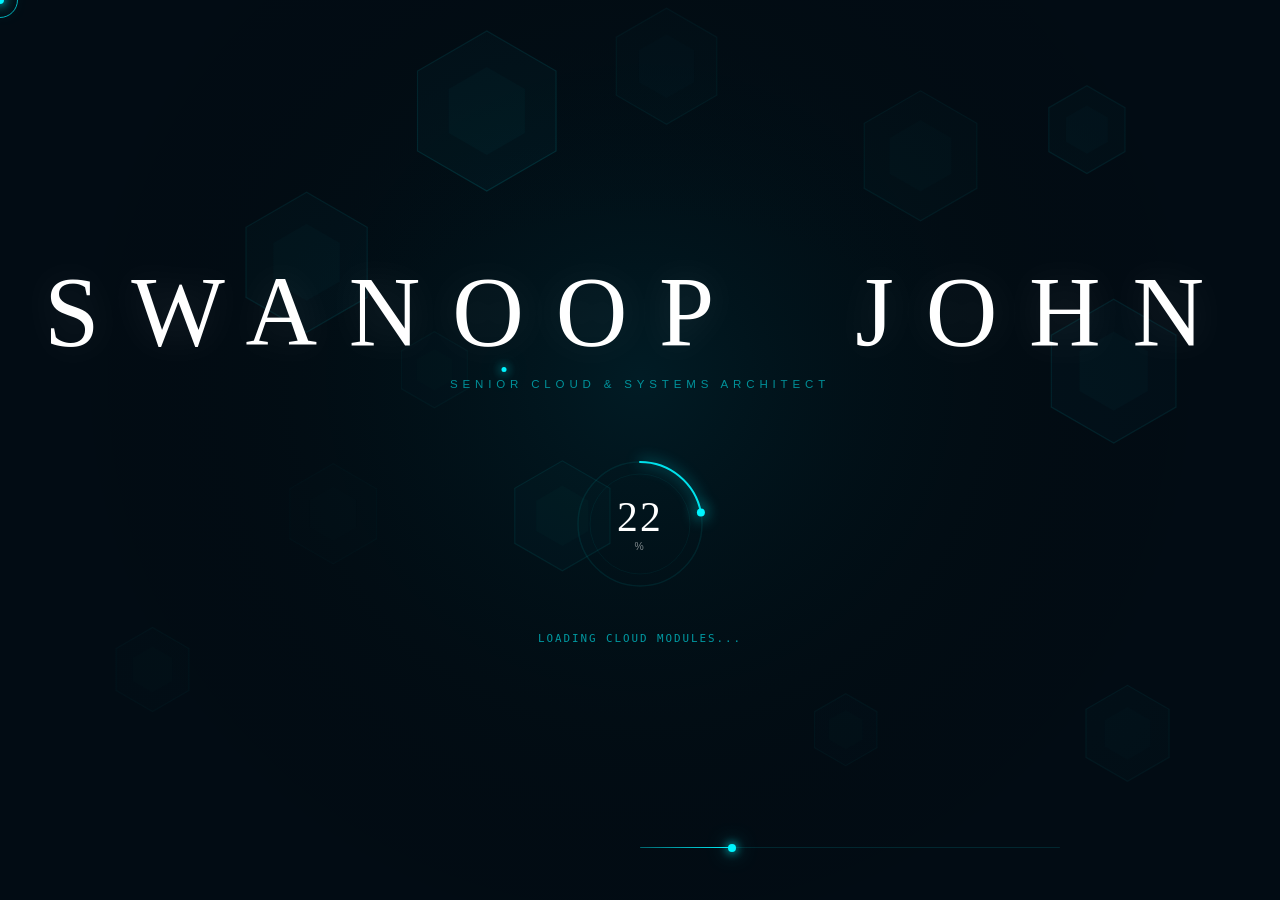
==== commit 30a46378: "Add files via upload" ====
--- a/index.html
+++ b/index.html
@@ -6,999 +6,7 @@
 <title>Swanoop John — Senior Cloud & Systems Architect</title>
 <link rel="preconnect" href="https://fonts.googleapis.com">
 <link href="https://fonts.googleapis.com/css2?family=Orbitron:wght@400;700;900&family=Share+Tech+Mono&family=Rajdhani:wght@300;400;600;700&family=Bebas+Neue&family=Syne:wght@300;400;600;700;800&display=swap" rel="stylesheet">
-<style>
-  :root {
-    --cyan: #00f5ff;
-    --orange: #ff6b35;
-    --deep: #050a14;
-    --mid: #0a1628;
-    --text: #c8d8e8;
-    --accent: #1a3a5c;
-  }
-  * { margin: 0; padding: 0; box-sizing: border-box; }
-  html, body { width: 100%; height: 100%; overflow-x: hidden; }
-  body { background: var(--deep); font-family: 'Syne', sans-serif; color: var(--text); cursor: none; }
-
-  /* ===== CUSTOM CURSOR ===== */
-  #cursor-dot {
-    position: fixed; top: 0; left: 0; width: 8px; height: 8px;
-    background: var(--cyan); border-radius: 50%;
-    pointer-events: none; z-index: 99999;
-    transform: translate(-50%, -50%);
-    transition: transform 0.05s;
-    box-shadow: 0 0 10px var(--cyan), 0 0 20px var(--cyan);
-  }
-  #cursor-ring {
-    position: fixed; top: 0; left: 0; width: 36px; height: 36px;
-    border: 1.5px solid var(--cyan); border-radius: 50%;
-    pointer-events: none; z-index: 99998;
-    transform: translate(-50%, -50%);
-    transition: transform 0.12s ease-out, width 0.2s, height 0.2s, border-color 0.2s;
-    opacity: 0.7;
-  }
-  #cursor-ring.hovered { width: 60px; height: 60px; border-color: var(--orange); opacity: 1; }
-  #cursor-trail-container { position: fixed; top: 0; left: 0; width: 100%; height: 100%; pointer-events: none; z-index: 99997; }
-  .trail-particle {
-    position: absolute; width: 4px; height: 4px; border-radius: 50%;
-    background: var(--cyan); pointer-events: none;
-    animation: trailFade 0.6s ease-out forwards;
-  }
-  @keyframes trailFade {
-    0% { opacity: 0.8; transform: translate(-50%, -50%) scale(1); }
-    100% { opacity: 0; transform: translate(-50%, -50%) scale(0); }
-  }
-
-  /* ===== GLITCH BOOT LOADING SCREEN ===== */
-  #loading-screen {
-    position: fixed; inset: 0; z-index: 9999;
-    background: #000;
-    overflow: hidden;
-    display: flex; align-items: center; justify-content: center;
-  }
-
-  /* CRT scanlines */
-  #load-scanlines {
-    position: absolute; inset: 0; pointer-events: none; z-index: 4;
-    background: repeating-linear-gradient(
-      0deg, transparent, transparent 2px,
-      rgba(0,0,0,0.18) 2px, rgba(0,0,0,0.18) 4px
-    );
-    animation: scanScroll 6s linear infinite;
-  }
-  @keyframes scanScroll { from{background-position:0 0} to{background-position:0 80px} }
-
-  /* Phosphor vignette */
-  #load-vignette {
-    position: absolute; inset: 0; pointer-events: none; z-index: 3;
-    background: radial-gradient(ellipse at center, transparent 40%, rgba(0,0,0,0.75) 100%);
-  }
-
-  /* Terminal lines container */
-  #load-terminal {
-    position: absolute; inset: 0; z-index: 2;
-    padding: 36px 48px;
-    font-family: 'Courier New', monospace;
-    font-size: clamp(0.6rem, 1.2vw, 0.78rem);
-    color: #00cc44;
-    overflow: hidden;
-    line-height: 1.6;
-  }
-  .boot-line {
-    display: block;
-    white-space: pre;
-    opacity: 0;
-    animation: bootFadeIn 0.08s forwards;
-  }
-  @keyframes bootFadeIn { to { opacity: 1; } }
-  .boot-line.err  { color: #ff3333; }
-  .boot-line.warn { color: #febc2e; }
-  .boot-line.cyan { color: #00f5ff; }
-  .boot-line.dim  { color: rgba(0,200,60,0.35); }
-  .boot-line.glitch-txt {
-    animation: bootFadeIn 0.08s forwards, textGlitch 0.3s 0.1s;
-  }
-  @keyframes textGlitch {
-    0%   { transform:none; filter:none; }
-    20%  { transform:translate(-3px,0) skewX(-4deg); filter:hue-rotate(90deg); }
-    40%  { transform:translate(3px,0) skewX(4deg);  filter:hue-rotate(-90deg); }
-    60%  { transform:translate(-2px,1px); filter:brightness(1.8); }
-    80%  { transform:translate(2px,-1px); }
-    100% { transform:none; filter:none; }
-  }
-
-  /* Progress bar at bottom */
-  #load-progress-wrap {
-    position: absolute; bottom: 48px; left: 48px; right: 48px; z-index: 5;
-  }
-  #load-progress-track {
-    width: 100%; height: 2px;
-    background: rgba(0,200,60,0.12);
-    position: relative;
-  }
-  #load-progress-fill {
-    position: absolute; top: 0; left: 0; height: 2px; width: 0%;
-    background: #00cc44;
-    box-shadow: 0 0 12px #00cc44, 0 0 24px rgba(0,200,60,0.4);
-    transition: width 0.1s linear;
-  }
-  #load-progress-pct {
-    font-family: 'Courier New', monospace;
-    font-size: 0.65rem; color: #00cc44;
-    margin-top: 8px; letter-spacing: 0.1em;
-  }
-  #load-progress-pct span { color: #fff; }
-
-
-  /* Corner marks */
-  .load-corner {
-    position: absolute; width: 24px; height: 24px; z-index: 5;
-    border: 1px solid rgba(0,200,60,0.3);
-  }
-  .load-corner.tl { top:20px; left:20px; border-right:none; border-bottom:none; }
-  .load-corner.tr { top:20px; right:20px; border-left:none; border-bottom:none; }
-  .load-corner.bl { bottom:20px; left:20px; border-right:none; border-top:none; }
-  .load-corner.br { bottom:20px; right:20px; border-left:none; border-top:none; }
-
-  /* ===== HEX PLAYGROUND SECTION ===== */
-    /* ===== HEX PLAYGROUND SECTION ===== */
-  #hex-playground {
-    padding: 100px 60px 120px;
-    position: relative;
-    overflow: hidden;
-    background: linear-gradient(180deg, #040d1e 0%, var(--mid) 50%, #040d1e 100%);
-  }
-  #hex-playground::before {
-    content: ''; position: absolute; inset: 0; pointer-events: none;
-    background: radial-gradient(ellipse 70% 60% at 50% 50%, rgba(0,245,255,0.05) 0%, transparent 70%);
-  }
-  .hex-grid-container {
-    display: flex; flex-wrap: wrap; gap: 4px;
-    justify-content: center;
-    max-width: 980px; margin: 0 auto;
-    align-items: flex-start;
-  }
-  .hex-row {
-    display: flex; gap: 4px; flex-wrap: nowrap;
-    width: 100%; justify-content: center;
-  }
-  .hex-row:nth-child(even) { margin-left: 54px; }
-  .hex-cell {
-    position: relative;
-    width: 100px; height: 115px;
-    cursor: none;
-    flex-shrink: 0;
-    transition: transform 0.25s ease;
-  }
-  .hex-cell::before {
-    content: ''; position: absolute; inset: 0;
-    background: transparent;
-    clip-path: polygon(50% 0%, 100% 25%, 100% 75%, 50% 100%, 0% 75%, 0% 25%);
-    border: 0;
-    z-index: 0;
-  }
-  .hex-shape {
-    position: absolute; inset: 0;
-    clip-path: polygon(50% 0%, 100% 25%, 100% 75%, 50% 100%, 0% 75%, 0% 25%);
-    background: rgba(0,245,255,0.03);
-    transition: background 0.3s ease, transform 0.3s ease;
-    z-index: 1;
-  }
-  .hex-cell:hover { z-index: 10; transform: scale(1.1); }
-  .hex-cell:hover .hex-shape {
-    background: color-mix(in srgb, var(--tech-color, var(--cyan)) 20%, transparent);
-  }
-  .hex-cell:hover .hex-border-svg { opacity: 1; }
-  /* SVG hex border overlay */
-  .hex-border-svg {
-    position: absolute; inset: 0; width: 100%; height: 100%;
-    z-index: 2; pointer-events: none;
-    opacity: 0.2; transition: opacity 0.3s;
-  }
-  .hex-border-svg polygon { fill: none; stroke: var(--cyan); stroke-width: 1.5; }
-
-  .hex-cell.active .hex-shape {
-    background: rgba(0,245,255,0.18);
-  }
-  .hex-cell.active .hex-border-svg { opacity: 1; }
-
-  .hex-logo {
-    position: absolute; inset: 0; z-index: 3;
-    display: flex; flex-direction: column;
-    align-items: center; justify-content: center;
-    opacity: 0; transition: opacity 0.3s ease;
-    pointer-events: none;
-    gap: 4px;
-  }
-  .hex-cell:hover .hex-logo, .hex-cell.active .hex-logo { opacity: 1; }
-
-  .hex-logo svg { width: 42px; height: 42px; filter: drop-shadow(0 0 10px var(--tech-color, var(--cyan))); transition: transform 0.3s; }
-  .hex-cell:hover .hex-logo svg { transform: scale(1.1); }
-  .hex-logo-name {
-    font-family: 'Syne', sans-serif; font-size: 0.5rem;
-    color: var(--cyan); letter-spacing: 0.12em; text-align: center;
-    text-shadow: 0 0 6px var(--cyan);
-  }
-
-  .hex-glow {
-    position: absolute; inset: -10px;
-    background: radial-gradient(circle, rgba(0,245,255,0.15) 0%, transparent 70%);
-    opacity: 0; pointer-events: none; z-index: 0;
-    transition: opacity 0.3s;
-    clip-path: none;
-  }
-  .hex-cell:hover .hex-glow { opacity: 1; }
-
-  /* Hex section header */
-  .hex-section-tag {
-    font-family: 'Syne', sans-serif; font-size: 0.65rem;
-    color: rgba(0,245,255,0.5); letter-spacing: 0.3em;
-    text-align: center; margin-bottom: 8px;
-  }
-  .hex-section-hint {
-    font-family: 'Syne', sans-serif; font-size: 0.6rem;
-    color: rgba(0,245,255,0.3); letter-spacing: 0.15em;
-    text-align: center; margin-bottom: 50px;
-    animation: pulse 2s ease-in-out infinite;
-  }
-  @keyframes pulse { 0%, 100% { opacity: 0.3; } 50% { opacity: 0.8; } }
-
-  /* Transition overlay */
-  #transition-overlay {
-    position: fixed; inset: 0; z-index: 10000; pointer-events: none;
-    background: var(--cyan); transform: scaleX(0); transform-origin: left;
-  }
-
-  /* ===== MAIN SITE ===== */
-  #main-site { display: none; min-height: 100vh; }
-
-  /* NAV */
-  nav {
-    position: fixed; top: 0; left: 0; right: 0; z-index: 1000;
-    padding: 0 40px; height: 60px;
-    display: flex; align-items: center; justify-content: space-between;
-    background: rgba(5,10,20,0.85);
-    backdrop-filter: blur(12px);
-    border-bottom: 1px solid rgba(0,245,255,0.1);
-  }
-  .nav-logo {
-    font-family: 'Bebas Neue', cursive; font-size: 1.1rem; font-weight: 400;
-    color: var(--cyan); letter-spacing: 0.15em;
-  }
-  .nav-links { display: flex; gap: 32px; list-style: none; }
-  .nav-links a {
-    font-family: 'Syne', sans-serif; font-size: 0.75rem;
-    color: var(--text); text-decoration: none; letter-spacing: 0.1em;
-    transition: color 0.2s; position: relative;
-  }
-  .nav-links a::after {
-    content: ''; position: absolute; bottom: -4px; left: 0; width: 0; height: 1px;
-    background: var(--cyan); transition: width 0.3s;
-  }
-  .nav-links a:hover { color: var(--cyan); }
-  .nav-links a:hover::after { width: 100%; }
-
-  /* HERO */
-  #hero {
-    min-height: 100vh; position: relative; display: flex; align-items: center;
-    justify-content: space-between; gap: 40px;
-    padding: 80px 8vw 40px;
-    overflow: hidden;
-  }
-  .hero-bg {
-    position: absolute; inset: 0;
-    background-image: url("[data-uri]");
-    background-size: cover; background-position: center;
-    filter: brightness(0.2) saturate(1.8);
-  }
-  .hero-bg::after {
-    content: ''; position: absolute; inset: 0;
-    background: linear-gradient(135deg, rgba(5,10,20,0.9) 40%, rgba(5,10,20,0.5) 100%);
-  }
-  .hero-content { position: relative; z-index: 2; max-width: 560px; flex-shrink: 0; }
-  .hero-tag {
-    font-family: 'Syne', sans-serif; font-size: 0.78rem; font-weight: 600;
-    color: var(--orange); letter-spacing: 0.25em; margin-bottom: 16px;
-    display: flex; align-items: center; gap: 10px;
-  }
-  .hero-tag::before { content: ''; display: inline-block; width: 30px; height: 1px; background: var(--orange); }
-  h1 {
-    font-family: 'Bebas Neue', cursive; font-size: clamp(3rem, 6.5vw, 5.5rem);
-    font-weight: 400; line-height: 1.0; margin-bottom: 10px;
-    letter-spacing: 0.06em;
-    color: #fff;
-  }
-  h1 span { color: var(--cyan); }
-  .hero-sub {
-    font-family: 'Syne', sans-serif; font-size: 1.05rem; font-weight: 300;
-    color: var(--text); margin: 16px 0 10px; line-height: 1.6; letter-spacing: 0.02em;
-  }
-  .hero-contact {
-    display: flex; flex-wrap: wrap; gap: 20px; margin: 28px 0 40px;
-    font-family: 'Syne', sans-serif; font-size: 0.75rem;
-  }
-  .hero-contact a {
-    color: var(--cyan); text-decoration: none; display: flex; align-items: center; gap: 6px;
-    transition: color 0.2s;
-  }
-  .hero-contact a:hover { color: var(--orange); }
-  .hero-contact .dot { width: 6px; height: 6px; border-radius: 50%; background: var(--orange); }
-
-  .cta-btn {
-    display: inline-block; padding: 12px 32px;
-    border: 1.5px solid var(--cyan); color: var(--cyan);
-    font-family: 'Syne', sans-serif; font-size: 0.85rem; font-weight: 700;
-    letter-spacing: 0.18em; text-decoration: none;
-    position: relative; overflow: hidden; transition: color 0.3s;
-    text-transform: uppercase;
-  }
-  .cta-btn::before {
-    content: ''; position: absolute; inset: 0; background: var(--cyan);
-    transform: translateX(-101%); transition: transform 0.3s;
-  }
-  .cta-btn:hover { color: var(--deep); }
-  .cta-btn:hover::before { transform: translateX(0); }
-  .cta-btn span { position: relative; z-index: 1; }
-
-  /* Hero decoration */
-  .hero-grid-lines {
-    position: absolute; right: 0; top: 0; bottom: 0; width: 45%;
-    background-image: linear-gradient(rgba(0,245,255,0.05) 1px, transparent 1px),
-                      linear-gradient(90deg, rgba(0,245,255,0.05) 1px, transparent 1px);
-    background-size: 40px 40px;
-  }
-  .hero-geo {
-    position: absolute; right: 8%; top: 50%; transform: translateY(-50%);
-    width: 280px; height: 280px; opacity: 0.4;
-  }
-
-  /* ─── HERO HEX PANEL (right column) ─── */
-  .hero-hex-panel {
-    position: relative; z-index: 2;
-    flex: 1; max-width: 520px; min-height: 480px;
-    display: flex; flex-wrap: wrap; gap: 0;
-    align-content: flex-start;
-    -webkit-mask-image: radial-gradient(ellipse 85% 80% at 50% 50%, black 35%, transparent 78%);
-    mask-image: radial-gradient(ellipse 85% 80% at 50% 50%, black 35%, transparent 78%);
-  }
-  .hero-hex-row {
-    display: flex; width: 100%; justify-content: center; margin-bottom: -11px;
-  }
-  .hero-hex-row.offset { margin-left: 46px; }
-  .hhex {
-    width: 74px; height: 85px; position: relative;
-    cursor: pointer; margin: 0 2px; flex-shrink: 0;
-    transition: transform 0.25s ease;
-  }
-  .hhex:hover { transform: scale(1.15); z-index: 5; }
-  .hhex-bg {
-    position: absolute; inset: 0;
-    clip-path: polygon(50% 0%,100% 25%,100% 75%,50% 100%,0% 75%,0% 25%);
-    background: rgba(0,245,255,0.04);
-    transition: background 0.25s;
-  }
-  .hhex:hover .hhex-bg { background: rgba(0,245,255,0.13); }
-  .hhex-border {
-    position: absolute; inset: 0; width: 100%; height: 100%;
-  }
-  .hhex-border polygon { transition: stroke 0.25s, stroke-opacity 0.25s; }
-  .hhex:hover .hhex-border polygon { stroke: rgba(0,245,255,0.7) !important; }
-  .hhex-logo {
-    position: absolute; inset: 0;
-    display: flex; flex-direction: column;
-    align-items: center; justify-content: center; gap: 2px;
-    opacity: 0.55; transition: opacity 0.25s;
-  }
-  .hhex:hover .hhex-logo { opacity: 1; }
-  .hhex-logo svg { width: 26px; height: 26px; }
-  .hhex-logo-name {
-    font-family: 'Syne', sans-serif;
-    font-size: 0.28rem; letter-spacing: 0.06em;
-    text-align: center; line-height: 1.1;
-    opacity: 0.8; max-width: 60px;
-  }
-  .hhex.lit .hhex-bg { background: rgba(0,245,255,0.18); }
-  .hhex.lit .hhex-border polygon { stroke: rgba(0,245,255,0.55) !important; }
-
-  /* SECTIONS */
-  section { padding: 80px 8vw; }
-
-  .section-header {
-    display: flex; align-items: center; gap: 16px; margin-bottom: 50px;
-  }
-  .section-num {
-    font-family: 'Syne', sans-serif; font-size: 0.72rem; font-weight: 600;
-    color: var(--orange); letter-spacing: 0.25em;
-  }
-  .section-title {
-    font-family: 'Bebas Neue', cursive; font-size: clamp(1.6rem, 3vw, 2.4rem);
-    font-weight: 400; color: #fff; letter-spacing: 0.1em;
-  }
-  .section-line { flex: 1; height: 1px; background: linear-gradient(90deg, rgba(0,245,255,0.4), transparent); }
-
-  /* SUMMARY - LAPTOP + CMD MODAL */
-  #summary {
-    background: #010306;
-    position: relative;
-    overflow: hidden;
-  }
-  #summary-bg-canvas {
-    position: absolute; inset: 0;
-    width: 100%; height: 100%;
-    pointer-events: none; z-index: 0;
-    opacity: 0.85;
-  }
-  #summary .section-header,
-  #summary .summary-intro { position: relative; z-index: 1; }
-
-  .summary-intro {
-    display: flex; align-items: center; gap: 48px;
-    flex-wrap: wrap;
-  }
-  .summary-left {
-    flex: 0 0 auto;
-    display: flex; flex-direction: column; align-items: center;
-    position: relative;
-  }
-  .summary-right {
-    flex: 1 1 260px;
-    min-width: 240px;
-    max-width: 420px;
-  }
-
-  /* LOG PANEL */
-  .log-panel {
-    background: rgba(3,8,15,0.85);
-    border: 1px solid rgba(0,245,255,0.12);
-    border-radius: 10px;
-    overflow: hidden;
-    box-shadow: 0 0 30px rgba(0,245,255,0.05), inset 0 0 40px rgba(0,0,0,0.4);
-    position: relative;
-  }
-  .log-panel-bar {
-    background: #03080f;
-    border-bottom: 1px solid rgba(0,245,255,0.1);
-    padding: 8px 16px;
-    display: flex; align-items: center; gap: 8px;
-  }
-  .log-panel-dot { width: 8px; height: 8px; border-radius: 50%; }
-  .log-panel-dot.r { background: rgba(255,95,87,0.5); }
-  .log-panel-dot.y { background: rgba(254,188,46,0.5); }
-  .log-panel-dot.g { background: rgba(40,200,64,0.5); }
-  .log-panel-title {
-    flex: 1; text-align: center;
-    font-family: 'Syne', sans-serif; font-size: 0.62rem;
-    color: rgba(200,216,232,0.3); letter-spacing: 0.18em; text-transform: uppercase;
-  }
-  .log-live-dot {
-    width: 6px; height: 6px; border-radius: 50%;
-    background: #28c840;
-    box-shadow: 0 0 6px rgba(40,200,64,0.8);
-    animation: live-blink 1.4s ease-in-out infinite;
-  }
-  @keyframes live-blink { 0%,100%{ opacity:1; } 50%{ opacity:0.3; } }
-
-  .log-scroll-window {
-    height: 220px;
-    overflow: hidden;
-    position: relative;
-    padding: 14px 18px;
-  }
-  .log-scroll-window::before,
-  .log-scroll-window::after {
-    content: ''; position: absolute; left: 0; right: 0; height: 36px; z-index: 2; pointer-events: none;
-  }
-  .log-scroll-window::before { top: 0; background: linear-gradient(to bottom, rgba(3,8,15,0.9), transparent); }
-  .log-scroll-window::after  { bottom: 0; background: linear-gradient(to top, rgba(3,8,15,0.9), transparent); }
-
-  .log-track {
-    display: flex; flex-direction: column; gap: 6px;
-    animation: log-scroll 28s linear infinite;
-  }
-  @keyframes log-scroll {
-    0%   { transform: translateY(0); }
-    100% { transform: translateY(-50%); }
-  }
-  .log-line {
-    font-family: 'Courier New', monospace;
-    font-size: 0.71rem; line-height: 1.4;
-    white-space: nowrap; overflow: hidden; text-overflow: ellipsis;
-    display: flex; gap: 10px; align-items: baseline;
-  }
-  .log-ts   { color: rgba(0,245,255,0.28); flex-shrink: 0; }
-  .log-lvl  { flex-shrink: 0; font-weight: 700; font-size: 0.63rem; padding: 1px 5px; border-radius: 3px; }
-  .log-lvl.info  { color: #28c840; background: rgba(40,200,64,0.08); }
-  .log-lvl.warn  { color: #febc2e; background: rgba(254,188,46,0.08); }
-  .log-lvl.ok    { color: #00f5ff; background: rgba(0,245,255,0.08); }
-  .log-lvl.trace { color: rgba(200,216,232,0.3); background: transparent; }
-  .log-msg  { color: rgba(200,216,232,0.5); overflow: hidden; text-overflow: ellipsis; }
-  .log-msg .hl   { color: rgba(0,245,255,0.85); }
-  .log-msg .hl-g { color: rgba(40,200,64,0.9); }
-  .log-msg .hl-o { color: rgba(254,188,46,0.8); }
-  .summary-heading {
-    font-family: 'Bebas Neue', cursive; font-size: clamp(2rem, 4vw, 3.2rem);
-    font-weight: 400; color: #fff; letter-spacing: 0.1em;
-  }
-  .laptop-trigger {
-    display: flex; flex-direction: column; align-items: center; gap: 10px;
-    cursor: pointer; transition: transform 0.3s;
-    user-select: none;
-  }
-  .laptop-trigger:hover { transform: translateY(-4px); }
-  .laptop-svg-wrap {
-    position: relative; width: 140px;
-  }
-  .laptop-svg-wrap svg { width: 100%; filter: drop-shadow(0 0 18px rgba(0,245,255,0.35)); }
-  .laptop-click-label {
-    position: absolute; top: 28%; left: 50%; transform: translateX(-50%);
-    font-family: 'Syne', sans-serif; font-size: 0.6rem; font-weight: 700;
-    color: var(--cyan); letter-spacing: 0.18em; text-transform: uppercase;
-    background: rgba(0,245,255,0.08); border: 1px solid rgba(0,245,255,0.3);
-    padding: 3px 10px; border-radius: 4px; white-space: nowrap;
-    animation: pulse-label 2s ease-in-out infinite;
-  }
-  @keyframes pulse-label {
-    0%,100%{ box-shadow: 0 0 0 0 rgba(0,245,255,0.3); }
-    50%{ box-shadow: 0 0 0 6px rgba(0,245,255,0); }
-  }
-  .laptop-sub {
-    font-family: 'Bebas Neue', cursive; font-size: 0.95rem; font-weight: 400;
-    color: rgba(0,245,255,0.75); letter-spacing: 0.22em;
-    text-transform: uppercase;
-  }
-
-  /* CMD MODAL OVERLAY */
-  .cmd-overlay {
-    position: absolute;
-    top: 50%; left: calc(100% + 18px);
-    transform: translateY(-50%) scale(0.92) translateX(-8px);
-    z-index: 900;
-    width: min(500px, 60vw);
-    opacity: 0; pointer-events: none;
-    transition: opacity 0.2s ease, transform 0.22s cubic-bezier(0.2,0.9,0.4,1);
-    transform-origin: left center;
-  }
-  .cmd-overlay.open {
-    opacity: 1; pointer-events: all;
-    transform: translateY(-50%) scale(1) translateX(0);
-  }
-  .cmd-modal {
-    width: 100%;
-    border-radius: 12px; overflow: hidden;
-    border: 1px solid rgba(0,245,255,0.22);
-    box-shadow: 0 0 40px rgba(0,245,255,0.14), 0 0 80px rgba(0,245,255,0.05), 0 20px 60px rgba(0,0,0,0.8);
-    font-family: 'Courier New', 'Lucida Console', monospace;
-    background: #050a14;
-  }
-  .cmd-titlebar {
-    background: #03080f;
-    padding: 10px 16px;
-    display: flex; align-items: center; gap: 10px;
-    border-bottom: 1px solid rgba(0,245,255,0.1);
-    user-select: none;
-  }
-  .cmd-dots { display: flex; gap: 6px; }
-  .cmd-dot { width: 12px; height: 12px; border-radius: 50%; cursor: pointer; }
-  .cmd-dot.red   { background: #ff5f57; box-shadow: 0 0 6px rgba(255,95,87,0.6); }
-  .cmd-dot.yellow{ background: #febc2e; box-shadow: 0 0 6px rgba(254,188,46,0.6); }
-  .cmd-dot.green { background: #28c840; box-shadow: 0 0 6px rgba(40,200,64,0.6); }
-  .cmd-title {
-    flex: 1; text-align: center;
-    font-family: 'Syne', sans-serif; font-size: 0.7rem;
-    color: rgba(200,216,232,0.4); letter-spacing: 0.15em;
-  }
-  .cmd-close-btn {
-    font-size: 0.75rem; color: rgba(200,216,232,0.35);
-    cursor: pointer; padding: 0 4px;
-    font-family: 'Syne', sans-serif; letter-spacing: 0.1em;
-    transition: color 0.2s;
-  }
-  .cmd-close-btn:hover { color: #ff5f57; }
-  .cmd-body {
-    background: #050a14;
-    padding: 28px 32px 36px;
-    min-height: 220px;
-  }
-  .cmd-line {
-    display: flex; flex-wrap: wrap; align-items: flex-start;
-    margin-bottom: 6px; line-height: 1.7;
-    font-size: 0.88rem;
-    opacity: 0; transition: opacity 0.1s;
-  }
-  .cmd-line.visible { opacity: 1; }
-  .cmd-prompt-user { color: #28c840; }
-  .cmd-prompt-host { color: var(--cyan); }
-  .cmd-prompt-path { color: #febc2e; }
-  .cmd-prompt-sym  { color: rgba(200,216,232,0.5); margin-right: 8px; }
-  .cmd-command     { color: #fff; }
-  .cmd-output { color: rgba(200,216,232,0.78); padding-left: 0; margin-bottom: 2px; }
-  .cmd-output.highlight { color: var(--cyan); }
-  .cmd-cursor {
-    display: inline-block; width: 9px; height: 1.1em;
-    background: var(--cyan); vertical-align: text-bottom;
-    animation: blink 1s step-end infinite;
-    box-shadow: 0 0 8px var(--cyan); margin-left: 2px;
-  }
-  @keyframes blink { 0%,100%{opacity:1} 50%{opacity:0} }
-
-  /* SKILLS */
-  #skills { background: var(--deep); }
-  /* STATS ROW */
-  .stats-row {
-    display: flex; flex-wrap: wrap; gap: 20px;
-    margin-bottom: 48px;
-  }
-  .stat-tile {
-    flex: 1 1 160px;
-    background: #0a0f1a;
-    border: 1px solid rgba(255,255,255,0.07);
-    border-radius: 14px;
-    padding: 28px 24px 22px;
-    position: relative; overflow: hidden;
-    transition: border-color 0.3s, transform 0.3s;
-    cursor: default;
-  }
-  .stat-tile:hover { border-color: rgba(0,245,255,0.25); transform: translateY(-4px); }
-  .stat-tile.featured {
-    background: #111827;
-    border-color: rgba(255,255,255,0.12);
-    flex: 2 1 240px;
-  }
-  .stat-tile.featured:hover { border-color: rgba(0,245,255,0.35); }
-  .stat-num {
-    font-family: 'Bebas Neue', cursive;
-    font-size: clamp(3.2rem, 6vw, 5rem);
-    line-height: 1; color: #fff;
-    letter-spacing: -0.02em;
-  }
-  .stat-num sup { font-size: 0.45em; vertical-align: super; color: rgba(255,255,255,0.6); }
-  .stat-label {
-    font-family: 'Syne', sans-serif;
-    font-size: 0.65rem; font-weight: 600;
-    letter-spacing: 0.18em; text-transform: uppercase;
-    color: rgba(200,216,232,0.4);
-    margin-top: 8px;
-  }
-  .stat-dot {
-    position: absolute; bottom: 18px; right: 18px;
-    width: 28px; height: 28px; border-radius: 50%;
-    background: rgba(0,245,255,0.08);
-    border: 1px solid rgba(0,245,255,0.2);
-    display: flex; align-items: center; justify-content: center;
-  }
-  .stat-dot::after {
-    content: ''; width: 8px; height: 8px; border-radius: 50%;
-    background: var(--cyan);
-    box-shadow: 0 0 8px rgba(0,245,255,0.8);
-  }
-
-  /* SKILLS GRID */
-  .skills-grid { display: grid; grid-template-columns: repeat(auto-fill, minmax(260px, 1fr)); gap: 14px; perspective: 1000px; }
-  .skill-card {
-    background: #0a0f1a;
-    border: 1px solid rgba(255,255,255,0.07);
-    border-radius: 12px;
-    padding: 22px 24px; transition: border-color 0.3s, background 0.3s, transform 0.08s ease-out, box-shadow 0.3s ease;
-    position: relative; overflow: hidden;
-    transform-style: preserve-3d; will-change: transform;
-    cursor: pointer;
-  }
-  .skill-card::before {
-    content: ''; position: absolute; top: 0; left: 0; width: 3px; height: 100%;
-    background: var(--cyan); transform: scaleY(0); transition: transform 0.3s; border-radius: 0 0 0 12px;
-  }
-  .skill-card:hover { border-color: rgba(0,245,255,0.25); background: rgba(0,245,255,0.04); }
-  .skill-card:hover::before { transform: scaleY(1); }
-  .skill-card.tilted {
-    border-color: rgba(0,245,255,0.5);
-    background: rgba(0,245,255,0.06);
-    box-shadow: 0 20px 60px rgba(0,245,255,0.12), 0 0 30px rgba(0,245,255,0.07);
-  }
-  .skill-card.tilted::before { transform: scaleY(1); }
-  .skill-card .tilt-shine {
-    position: absolute; inset: 0; pointer-events: none; opacity: 0;
-    background: radial-gradient(circle at 50% 50%, rgba(0,245,255,0.1) 0%, transparent 70%);
-    transition: opacity 0.3s;
-  }
-  .skill-card.tilted .tilt-shine { opacity: 1; }
-  .skill-text { font-family: 'Syne', sans-serif; font-size: 0.78rem; line-height: 1.75; color: var(--text); }
-  .skill-text strong { color: rgba(200,216,232,0.9); font-weight: 700; letter-spacing: 0.05em; display: block; margin-bottom: 6px; font-size: 0.72rem; }
-  .skill-cat-icon { font-size: 1.1rem; margin-bottom: 8px; display: block; opacity: 0.7; }
-
-  /* ===== CERT PARTICLE BG ===== */
-  #education {
-    position: relative; overflow: hidden;
-  }
-  #cert-particles {
-    position: absolute; inset: 0;
-    pointer-events: none; z-index: 0;
-  }
-  #education .section-header,
-  #education .edu-grid { position: relative; z-index: 1; }
-  .cert-row {
-    display: flex; justify-content: center; gap: 16px;
-    margin-bottom: 16px;
-  }
-  .cert-row-3 .cert-tile { flex: 1 1 0; max-width: 340px; }
-  .cert-row-2 .cert-tile { flex: 0 0 calc(33.33% + 8px); max-width: 340px; }
-  .cert-row-1 .cert-tile { flex: 0 0 calc(33.33% - 8px); max-width: 340px; }
-
-  /* ===== CERT TILES ===== */
-  .cert-tiles-grid {
-    display: grid;
-    grid-template-columns: repeat(auto-fill, minmax(300px, 1fr));
-    gap: 20px; margin-top: 8px;
-  }
-  .cert-tile {
-    background: #0a0d18;
-    border: 1px solid rgba(255,255,255,0.07);
-    border-radius: 14px;
-    padding: 24px 26px;
-    display: flex; align-items: flex-start; gap: 18px;
-    transition: transform 0.3s, border-color 0.3s, box-shadow 0.3s;
-    cursor: default; position: relative; overflow: hidden;
-  }
-  .cert-tile::before {
-    content:''; position:absolute; inset:0; border-radius:14px;
-    background: radial-gradient(circle at 0% 0%, rgba(0,245,255,0.04), transparent 60%);
-    opacity:0; transition: opacity 0.3s;
-  }
-  .cert-tile:hover { transform: translateY(-4px); border-color: rgba(0,245,255,0.22); box-shadow: 0 12px 40px rgba(0,0,0,0.4); }
-  .cert-tile:hover::before { opacity:1; }
-  .cert-tile-icon {
-    width: 46px; height: 46px; border-radius: 10px; flex-shrink: 0;
-    display: flex; align-items: center; justify-content: center;
-    font-size: 1.3rem;
-    background: rgba(255,255,255,0.04);
-    border: 1px solid rgba(255,255,255,0.08);
-  }
-  .cert-tile-body { flex: 1; }
-  .cert-tile-name {
-    font-family: 'Syne', sans-serif; font-size: 0.88rem;
-    font-weight: 700; color: #e8edf5; margin-bottom: 5px;
-    letter-spacing: 0.02em;
-  }
-  .cert-tile-issuer {
-    font-family: 'Syne', sans-serif; font-size: 0.68rem;
-    color: rgba(200,216,232,0.38); letter-spacing: 0.06em;
-    text-transform: uppercase;
-  }
-  .cert-tile-badge {
-    position: absolute; top: 14px; right: 14px;
-    font-family: 'Syne', sans-serif; font-size: 0.55rem;
-    letter-spacing: 0.12em; text-transform: uppercase;
-    padding: 3px 8px; border-radius: 20px;
-    font-weight: 600;
-  }
-  .cert-tile-badge.active {
-    background: rgba(40,200,64,0.1); color: #28c840;
-    border: 1px solid rgba(40,200,64,0.25);
-  }
-  .cert-tile-badge.cloud {
-    background: rgba(0,245,255,0.08); color: var(--cyan);
-    border: 1px solid rgba(0,245,255,0.2);
-  }
-  .cert-tile-badge.security {
-    background: rgba(255,107,53,0.08); color: #ff6b35;
-    border: 1px solid rgba(255,107,53,0.22);
-  }
-
-  /* EXPERIENCE */
-  #experience { background: var(--mid); }
-  /* EXPERIENCE TILES */
-  .exp-list {
-    display: flex; flex-direction: column;
-    gap: 28px;
-  }
-  .exp-tile {
-    position: relative; border-radius: 16px; overflow: hidden;
-    background: linear-gradient(160deg, rgba(10,22,40,0.95) 0%, rgba(5,10,20,0.98) 100%);
-    border: 1px solid rgba(0,245,255,0.15);
-    padding: 36px 40px 36px;
-    transition: transform 0.3s ease, box-shadow 0.3s ease, border-color 0.3s ease;
-    cursor: default;
-  }
-  .exp-tile:hover {
-    transform: translateY(-4px);
-    border-color: rgba(0,245,255,0.4);
-    box-shadow: 0 0 50px rgba(0,245,255,0.1), 0 0 100px rgba(0,245,255,0.04), inset 0 0 80px rgba(0,245,255,0.03);
-  }
-  .exp-tile:nth-child(2):hover {
-    border-color: rgba(255,107,53,0.4);
-    box-shadow: 0 0 50px rgba(255,107,53,0.1), 0 0 100px rgba(255,107,53,0.04), inset 0 0 80px rgba(255,107,53,0.03);
-  }
-  .exp-tile:nth-child(3):hover {
-    border-color: rgba(100,180,255,0.4);
-    box-shadow: 0 0 50px rgba(100,180,255,0.1), 0 0 100px rgba(100,180,255,0.04), inset 0 0 80px rgba(100,180,255,0.03);
-  }
-  /* inner glow orb */
-  .exp-tile::before {
-    content: '';
-    position: absolute; bottom: -80px; right: -40px;
-    width: 320px; height: 220px;
-    background: radial-gradient(ellipse at center, rgba(0,245,255,0.13) 0%, transparent 65%);
-    pointer-events: none;
-  }
-  .exp-tile:nth-child(2)::before {
-    background: radial-gradient(ellipse at center, rgba(255,107,53,0.15) 0%, transparent 65%);
-  }
-  .exp-tile:nth-child(3)::before {
-    background: radial-gradient(ellipse at center, rgba(100,180,255,0.13) 0%, transparent 65%);
-  }
-  /* particle canvas inside each tile */
-  .exp-tile canvas {
-    position: absolute; inset: 0; width: 100%; height: 100%;
-    pointer-events: none; z-index: 0;
-  }
-  .exp-tile-inner { position: relative; z-index: 1; }
-  /* top accent bar */
-  .exp-tile-bar {
-    height: 3px; border-radius: 2px; margin-bottom: 28px;
-    background: linear-gradient(90deg, var(--cyan), transparent);
-  }
-  .exp-tile:nth-child(2) .exp-tile-bar {
-    background: linear-gradient(90deg, var(--orange), transparent);
-  }
-  .exp-tile:nth-child(3) .exp-tile-bar {
-    background: linear-gradient(90deg, #64b4ff, transparent);
-  }
-  .exp-tile-header {
-    display: flex; align-items: flex-start; justify-content: space-between;
-    margin-bottom: 24px; gap: 20px;
-  }
-  .exp-period {
-    font-family: 'Syne', sans-serif; font-size: 0.7rem;
-    color: var(--orange); letter-spacing: 0.15em;
-    background: rgba(255,107,53,0.1); border: 1px solid rgba(255,107,53,0.25);
-    padding: 4px 12px; border-radius: 20px; white-space: nowrap;
-  }
-  .exp-tile:nth-child(2) .exp-period {
-    color: var(--cyan); background: rgba(0,245,255,0.08); border-color: rgba(0,245,255,0.2);
-  }
-  .exp-tile:nth-child(3) .exp-period {
-    color: #64b4ff; background: rgba(100,180,255,0.08); border-color: rgba(100,180,255,0.2);
-  }
-  .exp-company {
-    font-family: 'Bebas Neue', cursive; font-size: 1.2rem; font-weight: 700;
-    color: #fff; margin-bottom: 4px; letter-spacing: 0.05em;
-  }
-  .exp-role {
-    font-family: 'Syne', sans-serif; font-size: 0.88rem; font-weight: 400;
-    color: rgba(200,216,232,0.6); letter-spacing: 0.03em;
-  }
-  .exp-points {
-    list-style: none; display: grid;
-    grid-template-columns: repeat(2, 1fr);
-    gap: 10px 32px;
-  }
-  .exp-points li {
-    font-size: 0.84rem; color: var(--text); padding-left: 16px; position: relative; line-height: 1.55;
-  }
-  .exp-points li::before {
-    content: '▸'; position: absolute; left: 0; color: var(--cyan); font-size: 0.7rem; top: 3px;
-  }
-  .exp-tile:nth-child(2) .exp-points li::before { color: var(--orange); }
-  .exp-tile:nth-child(3) .exp-points li::before { color: #64b4ff; }
-
-  /* EDUCATION & CERTS */
-  #education { background: var(--deep); position: relative; overflow: hidden; }
-  #cert-particles {
-    position: absolute; inset: 0; width: 100%; height: 100%;
-    pointer-events: none; z-index: 0;
-  }
-  #education .section-header,
-  #education .edu-grid { position: relative; z-index: 1; }
-  .edu-grid { display: flex; flex-direction: column; gap: 40px; }
-  .edu-box { }
-  .edu-box-title {
-    font-family: 'Bebas Neue', cursive; font-size: 1rem; font-weight: 400;
-    color: var(--orange); letter-spacing: 0.2em; margin-bottom: 24px;
-    padding-bottom: 10px; border-bottom: 1px solid rgba(255,107,53,0.3);
-  }
-  .edu-item { margin-bottom: 20px; }
-  .edu-degree { font-family: 'Syne', sans-serif; font-size: 0.95rem; color: #fff; font-weight: 600; margin-bottom: 4px; }
-  .edu-school { font-family: 'Syne', sans-serif; font-size: 0.72rem; color: var(--cyan); letter-spacing: 0.05em; }
-  .cert-tag {
-    display: inline-block; padding: 6px 14px; margin: 4px;
-    border: 1px solid rgba(0,245,255,0.25); background: rgba(0,245,255,0.05);
-    font-family: 'Syne', sans-serif; font-size: 0.72rem; font-weight: 600;
-    color: var(--cyan); letter-spacing: 0.06em;
-    transition: background 0.2s, border-color 0.2s;
-  }
-  .cert-tag:hover { background: rgba(0,245,255,0.12); border-color: var(--cyan); }
-
-  /* FOOTER */
-  footer {
-    background: var(--deep); border-top: 1px solid rgba(0,245,255,0.1);
-    padding: 40px 8vw; display: flex; justify-content: space-between; align-items: center;
-    flex-wrap: wrap; gap: 20px;
-  }
-  .footer-name { font-family: 'Bebas Neue', cursive; font-size: 1.1rem; font-weight: 400; color: var(--cyan); }
-  .footer-copy { font-family: 'Syne', sans-serif; font-size: 0.65rem; color: rgba(200,216,232,0.4); }
-
-  /* Fade in animation for sections */
-  .fade-up {
-    opacity: 0; transform: translateY(30px);
-    transition: opacity 0.7s ease, transform 0.7s ease;
-  }
-  .fade-up.visible { opacity: 1; transform: translateY(0); }
-
-  @media (max-width: 768px) {
-    .exp-list { gap: 20px; }
-    .exp-tile { padding: 24px 20px; }
-    .exp-points { grid-template-columns: 1fr; }
-    .exp-tile-header { flex-direction: column; gap: 10px; }
-    .edu-grid { grid-template-columns: 1fr; }
-    nav { padding: 0 20px; }
-    .nav-links { gap: 16px; }
-  }
-
-  /* ── GHOST CARD (cursor-summoned) ── */
-  #ghost-zone {
-    flex: 1 1 320px;
-    min-width: 260px;
-    max-width: 480px;
-    min-height: 220px;
-    position: relative;
-  }
-  #ghost-card {
-    position: fixed;
-    pointer-events: none;
-    z-index: 9999;
-    width: 148px;
-    background: rgba(2, 10, 24, 0.82);
-    border: 1px solid rgba(0,245,255,0.0);
-    border-radius: 11px;
-    padding: 14px 14px 12px;
-    display: flex; flex-direction: column; gap: 7px;
-    opacity: 0;
-    transform: scale(0.88) translateY(6px);
-    transition: opacity 0.08s ease, transform 0.1s cubic-bezier(.2,.8,.3,1),
-                border-color 0.08s, box-shadow 0.1s;
-    backdrop-filter: blur(6px);
-    will-change: transform, opacity;
-  }
-  #ghost-card.visible {
-    opacity: 1;
-    transform: scale(1) translateY(0);
-    border-color: var(--gc-color, rgba(0,245,255,0.45));
-    box-shadow: 0 0 22px var(--gc-glow, rgba(0,245,255,0.14)),
-                0 0 4px var(--gc-glow, rgba(0,245,255,0.1)),
-                inset 0 1px 0 rgba(255,255,255,0.04);
-  }
-  #ghost-card-scan {
-    position: absolute; left: 0; right: 0; height: 1px; top: 0;
-    background: var(--gc-color, rgba(0,245,255,0.5));
-    box-shadow: 0 0 8px var(--gc-color, rgba(0,245,255,0.5));
-    opacity: 0;
-  }
-  #ghost-card.visible #ghost-card-scan {
-    opacity: 0.6;
-    animation: gc-scan 1.2s linear infinite;
-  }
-  @keyframes gc-scan { 0%{top:0%} 100%{top:100%} }
-  #ghost-card-icon {
-    font-size: 1.35rem; line-height: 1;
-    filter: drop-shadow(0 0 7px var(--gc-color, rgba(0,245,255,0.7)));
-  }
-  #ghost-card-name {
-    font-family: 'Syne', sans-serif;
-    font-size: 0.64rem; font-weight: 700;
-    letter-spacing: 0.12em; text-transform: uppercase;
-    color: #fff;
-  }
-  #ghost-card-detail {
-    font-family: 'Courier New', monospace;
-    font-size: 0.57rem; line-height: 1.5;
-    color: var(--gc-color, rgba(0,245,255,0.7));
-  }
-  #ghost-card-dot {
-    position: absolute; top: 6px; right: 6px;
-    width: 4px; height: 4px; border-radius: 50%;
-    background: var(--gc-color, rgba(0,245,255,0.6));
-    animation: gc-dot 1s ease-in-out infinite;
-  }
-  @keyframes gc-dot { 0%,100%{opacity:1} 50%{opacity:0.15} }
-</style>
+  <link rel="stylesheet" href="css/index.css">
 </head>
 <body>
 
@@ -1021,19 +29,35 @@
 
 <!-- ===== LOADING SCREEN ===== -->
 <div id="loading-screen">
-  <div id="load-scanlines"></div>
+  <canvas id="splash-canvas"></canvas>
   <div id="load-vignette"></div>
-  <div class="load-corner tl"></div>
-  <div class="load-corner tr"></div>
-  <div class="load-corner bl"></div>
-  <div class="load-corner br"></div>
-  <div id="load-terminal"></div>
-  <div id="load-progress-wrap">
-    <div id="load-progress-track">
-      <div id="load-progress-fill"></div>
-    </div>
-    <div id="load-progress-pct">LOADING <span id="load-pct-num">0</span>%</div>
+
+  <!-- Title -->
+  <div id="splash-title-block">
+    <div id="splash-name">SWAN<span class="dot-under">O</span>OP&nbsp;&nbsp;JOHN</div>
+    <div id="splash-subtitle">Senior Cloud &amp; Systems Architect</div>
   </div>
+
+  <!-- Arc progress ring -->
+  <div id="splash-ring-wrap">
+    <canvas id="splash-ring-canvas" width="160" height="160"></canvas>
+    <div id="splash-pct-wrap">
+      <div id="splash-pct-num">0</div>
+      <div id="splash-pct-sign">%</div>
+    </div>
+  </div>
+
+  <!-- Status message -->
+  <div id="splash-status">Initialising...</div>
+
+  <!-- Bottom bar -->
+  <div id="splash-bar-wrap">
+    <div id="splash-bar-track">
+      <div id="splash-bar-fill"></div>
+    </div>
+  </div>
+
+
 </div>
 
 <!-- ===== MAIN SITE ===== -->
@@ -1062,7 +86,7 @@
       <div class="hero-contact">
         <span><span class="dot"></span> Kitchener, ON</span>
         <a href="tel:5199986205"><span class="dot"></span> 519-998-6205</a>
-        <a href="/cdn-cgi/l/email-protection#780b0f1916171708381f15191114561b1715"><span class="dot"></span> <span class="__cf_email__" data-cfemail="671410060908081727000a060e0b4904080a">[email&#160;protected]</span></a>
+        <a href="/cdn-cgi/l/email-protection#e49793858a8b8b94a48389858d88ca878b89"><span class="dot"></span> <span class="__cf_email__" data-cfemail="cfbcb8aea1a0a0bf8fa8a2aea6a3e1aca0a2">[email&#160;protected]</span></a>
         <a href="https://linkedin.com/in/swanoop" target="_blank"><span class="dot"></span> linkedin.com/in/swanoop</a>
       </div>
       <a href="#summary" class="cta-btn"><span>VIEW PROFILE</span></a>
@@ -1083,31 +107,85 @@
 
     <div class="summary-intro fade-up">
 
-      <!-- Laptop 1: Profile -->
+      <!-- LEFT: Status dashboard panel -->
+      <div id="ghost-zone">
+        <div id="status-panel">
+          <div class="sp-header">
+            <span class="sp-title">SYS_STATUS</span>
+            <span class="sp-live"><span class="sp-live-dot"></span>LIVE</span>
+          </div>
+
+          <div class="sp-uptime-row">
+            <span class="sp-label">UPTIME</span>
+            <span class="sp-uptime-val" id="sp-uptime">00:00:00</span>
+          </div>
+
+          <div class="sp-divider"></div>
+
+          <div class="sp-label">SKILL PROFICIENCY</div>
+          <div class="sp-bars">
+            <div class="sp-bar-row"><span>Azure / M365</span><div class="sp-bar"><div class="sp-fill" style="--pct:94%;--clr:#00f5ff"></div></div><span class="sp-pct">94%</span></div>
+            <div class="sp-bar-row"><span>Networking</span><div class="sp-bar"><div class="sp-fill" style="--pct:89%;--clr:#00c8ff"></div></div><span class="sp-pct">89%</span></div>
+            <div class="sp-bar-row"><span>Security</span><div class="sp-bar"><div class="sp-fill" style="--pct:85%;--clr:#ff6b35"></div></div><span class="sp-pct">85%</span></div>
+            <div class="sp-bar-row"><span>Virtualisation</span><div class="sp-bar"><div class="sp-fill" style="--pct:91%;--clr:#00f5ff"></div></div><span class="sp-pct">91%</span></div>
+            <div class="sp-bar-row"><span>Cloud Infra</span><div class="sp-bar"><div class="sp-fill" style="--pct:88%;--clr:#00c8ff"></div></div><span class="sp-pct">88%</span></div>
+          </div>
+
+          <div class="sp-divider"></div>
+
+          <div class="sp-label">SERVICE STATUS</div>
+          <div class="sp-services">
+            <div class="sp-svc"><span class="sp-svc-dot green"></span>Azure AD Sync</div>
+            <div class="sp-svc"><span class="sp-svc-dot green"></span>FortiGate HA</div>
+            <div class="sp-svc"><span class="sp-svc-dot green"></span>Veeam Backup</div>
+            <div class="sp-svc"><span class="sp-svc-dot pulse"></span>Defender ATP</div>
+          </div>
+
+          <div class="sp-divider"></div>
+
+          <div class="sp-footer">
+            <span class="sp-cert">AZ-104</span>
+            <span class="sp-cert">PCNSA</span>
+            <span class="sp-cert">CCNA</span>
+            <span class="sp-cert">AWS-CP</span>
+          </div>
+        </div>
+      </div>
+
+      <!-- CENTRE: Laptop with orbit rings + particles -->
+      <div class="summary-center">
+        <canvas id="laptop-particle-canvas"></canvas>
+        <div class="laptop-glow"></div>
+        <div class="orbit-ring orbit-ring-3"></div>
+        <div class="orbit-ring orbit-ring-2"></div>
+        <div class="orbit-ring orbit-ring-1"></div>
+
+        <div class="laptop-trigger" id="laptop-trigger">
+          <div class="laptop-svg-wrap">
+            <svg viewBox="0 0 200 140" xmlns="http://www.w3.org/2000/svg">
+              <rect x="30" y="8" width="140" height="90" rx="6" fill="rgba(5,10,20,0.95)" stroke="rgba(0,245,255,0.5)" stroke-width="2"/>
+              <rect x="36" y="14" width="128" height="78" rx="3" fill="rgba(0,245,255,0.04)"/>
+              <line x1="48" y1="32" x2="100" y2="32" stroke="rgba(40,200,64,0.7)" stroke-width="1.5" stroke-linecap="round"/>
+              <line x1="48" y1="44" x2="152" y2="44" stroke="rgba(200,216,232,0.3)" stroke-width="1" stroke-linecap="round"/>
+              <line x1="48" y1="54" x2="140" y2="54" stroke="rgba(200,216,232,0.25)" stroke-width="1" stroke-linecap="round"/>
+              <line x1="48" y1="64" x2="148" y2="64" stroke="rgba(200,216,232,0.2)" stroke-width="1" stroke-linecap="round"/>
+              <line x1="48" y1="74" x2="130" y2="74" stroke="rgba(0,245,255,0.4)" stroke-width="1.2" stroke-linecap="round"/>
+              <rect x="134" y="70" width="6" height="8" rx="1" fill="rgba(0,245,255,0.9)">
+                <animate attributeName="opacity" values="1;0;1" dur="1s" repeatCount="indefinite"/>
+              </rect>
+              <rect x="28" y="96" width="144" height="5" rx="2" fill="rgba(0,245,255,0.15)" stroke="rgba(0,245,255,0.3)" stroke-width="1"/>
+              <path d="M10 101 Q10 110 20 110 L180 110 Q190 110 190 101 L28 101 Z" fill="rgba(10,22,40,0.9)" stroke="rgba(0,245,255,0.3)" stroke-width="1.5"/>
+              <rect x="82" y="113" width="36" height="22" rx="4" fill="rgba(0,245,255,0.06)" stroke="rgba(0,245,255,0.2)" stroke-width="1"/>
+              <ellipse cx="100" cy="130" rx="60" ry="6" fill="rgba(0,245,255,0.08)"/>
+            </svg>
+            <div class="laptop-click-label">click here</div>
+          </div>
+          <div class="laptop-sub">view profile.txt</div>
+        </div>
+      </div>
+
+      <!-- CMD popup (positioned by existing CSS) -->
       <div class="summary-left">
-      <div class="laptop-trigger" id="laptop-trigger">
-        <div class="laptop-svg-wrap">
-          <svg viewBox="0 0 200 140" xmlns="http://www.w3.org/2000/svg">
-            <rect x="30" y="8" width="140" height="90" rx="6" fill="rgba(5,10,20,0.95)" stroke="rgba(0,245,255,0.5)" stroke-width="2"/>
-            <rect x="36" y="14" width="128" height="78" rx="3" fill="rgba(0,245,255,0.04)"/>
-            <line x1="48" y1="32" x2="100" y2="32" stroke="rgba(40,200,64,0.7)" stroke-width="1.5" stroke-linecap="round"/>
-            <line x1="48" y1="44" x2="152" y2="44" stroke="rgba(200,216,232,0.3)" stroke-width="1" stroke-linecap="round"/>
-            <line x1="48" y1="54" x2="140" y2="54" stroke="rgba(200,216,232,0.25)" stroke-width="1" stroke-linecap="round"/>
-            <line x1="48" y1="64" x2="148" y2="64" stroke="rgba(200,216,232,0.2)" stroke-width="1" stroke-linecap="round"/>
-            <line x1="48" y1="74" x2="130" y2="74" stroke="rgba(0,245,255,0.4)" stroke-width="1.2" stroke-linecap="round"/>
-            <rect x="134" y="70" width="6" height="8" rx="1" fill="rgba(0,245,255,0.9)">
-              <animate attributeName="opacity" values="1;0;1" dur="1s" repeatCount="indefinite"/>
-            </rect>
-            <rect x="28" y="96" width="144" height="5" rx="2" fill="rgba(0,245,255,0.15)" stroke="rgba(0,245,255,0.3)" stroke-width="1"/>
-            <path d="M10 101 Q10 110 20 110 L180 110 Q190 110 190 101 L28 101 Z" fill="rgba(10,22,40,0.9)" stroke="rgba(0,245,255,0.3)" stroke-width="1.5"/>
-            <rect x="82" y="113" width="36" height="22" rx="4" fill="rgba(0,245,255,0.06)" stroke="rgba(0,245,255,0.2)" stroke-width="1"/>
-            <ellipse cx="100" cy="130" rx="60" ry="6" fill="rgba(0,245,255,0.08)"/>
-          </svg>
-          <div class="laptop-click-label">click here</div>
-        </div>
-        <div class="laptop-sub">view profile.txt</div>
-      </div>
-              <!-- CMD popup — appears above laptop -->
         <div class="cmd-overlay" id="cmd-overlay">
           <div class="cmd-modal" id="cmd-terminal">
             <div class="cmd-titlebar">
@@ -1122,14 +200,9 @@
             <div class="cmd-body" id="cmd-body"></div>
           </div>
         </div>
-      </div><!-- /.summary-left -->
-
-
-
-      <!-- Ghost card zone — no visual container -->
-      <div id="ghost-zone"></div>
-
-      <!-- Scrolling log panel -->
+      </div>
+
+      <!-- RIGHT: Scrolling log panel -->
       <div class="summary-right">
         <div class="log-panel">
           <div class="log-panel-bar">
@@ -1147,7 +220,7 @@
         </div>
       </div><!-- /.summary-right -->
 
-    </div>
+    </div><!-- /.summary-intro -->
 
   </section>
 
@@ -1181,46 +254,90 @@
       </div>
     </div>
 
-    <div class="skills-grid">
-      <div class="skill-card fade-up"><div class="tilt-shine"></div>
-        <span class="skill-cat-icon">🖥️</span>
-        <p class="skill-text"><strong>WINDOWS INFRASTRUCTURE</strong>
-        Windows Server 2016/2019/2022/2025 · Active Directory · DNS · DHCP · GPO · PKI</p>
-      </div>
-      <div class="skill-card fade-up"><div class="tilt-shine"></div>
-        <span class="skill-cat-icon">☁️</span>
-        <p class="skill-text"><strong>MICROSOFT 365 & IDENTITY</strong>
-        Exchange · Teams · SharePoint · Intune · Autopilot · Conditional Access · SSO/SAML · Entra ID · MFA · RBAC</p>
-      </div>
-      <div class="skill-card fade-up"><div class="tilt-shine"></div>
-        <span class="skill-cat-icon">⚡</span>
-        <p class="skill-text"><strong>CLOUD PLATFORMS</strong>
-        Azure (VMs, VNets, NSGs, AVD, Hybrid Identity) · AWS (EC2, IAM, VPC) · Identity Governance</p>
-      </div>
-      <div class="skill-card fade-up"><div class="tilt-shine"></div>
-        <span class="skill-cat-icon">🔒</span>
-        <p class="skill-text"><strong>NETWORKING & SECURITY</strong>
-        L3 Networking · FortiGate HA · Palo Alto · VLAN · LACP · SD-WAN · VPN (IPsec/SSL) · IPS/IDS</p>
-      </div>
-      <div class="skill-card fade-up"><div class="tilt-shine"></div>
-        <span class="skill-cat-icon">⚙️</span>
-        <p class="skill-text"><strong>VIRTUALIZATION & HA</strong>
-        Hyper-V · VMware · Failover Clustering · High Availability · Storage Optimization</p>
-      </div>
-      <div class="skill-card fade-up"><div class="tilt-shine"></div>
-        <span class="skill-cat-icon">🛡️</span>
-        <p class="skill-text"><strong>SECURITY & COMPLIANCE</strong>
-        Defender for Endpoint · SIEM · NIST · CIS Benchmarks · Zero Trust Architecture · Network Segmentation</p>
-      </div>
-      <div class="skill-card fade-up"><div class="tilt-shine"></div>
-        <span class="skill-cat-icon">🐧</span>
-        <p class="skill-text"><strong>PLATFORMS & OS</strong>
-        Linux (Ubuntu, CentOS, RHEL) · macOS Enterprise Support · PowerShell Automation</p>
-      </div>
-      <div class="skill-card fade-up"><div class="tilt-shine"></div>
-        <span class="skill-cat-icon">💾</span>
-        <p class="skill-text"><strong>BACKUP & DR</strong>
-        Veeam · Unitrends · Azure Backup · DR & RTO/RPO Planning · Change Management · IT Governance</p>
+    <div class="skills-marquee-wrap fade-up">
+      <div class="skills-track" id="skills-track">
+        <!-- set A -->
+        <div class="skill-card-wrap"><div class="skill-card">
+          <span class="skill-cat-icon">🖥️</span>
+          <div class="skill-card-title">Windows Infrastructure</div>
+          <div class="skill-card-tags"><span class="skill-card-tag">Windows Server 2016–2025</span><span class="skill-card-tag">Active Directory</span><span class="skill-card-tag">DNS</span><span class="skill-card-tag">DHCP</span><span class="skill-card-tag">GPO</span><span class="skill-card-tag">PKI</span><span class="skill-card-tag">WDS</span></div>
+        </div></div>
+        <div class="skill-card-wrap"><div class="skill-card">
+          <span class="skill-cat-icon">☁️</span>
+          <div class="skill-card-title">Microsoft 365 & Identity</div>
+          <div class="skill-card-tags"><span class="skill-card-tag">Exchange Online</span><span class="skill-card-tag">Teams</span><span class="skill-card-tag">SharePoint</span><span class="skill-card-tag">Intune</span><span class="skill-card-tag">Autopilot</span><span class="skill-card-tag">Entra ID</span><span class="skill-card-tag">MFA</span><span class="skill-card-tag">RBAC</span></div>
+        </div></div>
+        <div class="skill-card-wrap"><div class="skill-card">
+          <span class="skill-cat-icon">⚡</span>
+          <div class="skill-card-title">Cloud Platforms</div>
+          <div class="skill-card-tags"><span class="skill-card-tag">Azure VMs</span><span class="skill-card-tag">VNets</span><span class="skill-card-tag">NSGs</span><span class="skill-card-tag">AVD</span><span class="skill-card-tag">AWS EC2</span><span class="skill-card-tag">IAM</span><span class="skill-card-tag">VPC</span><span class="skill-card-tag">Azure Policy</span></div>
+        </div></div>
+        <div class="skill-card-wrap"><div class="skill-card">
+          <span class="skill-cat-icon">🔒</span>
+          <div class="skill-card-title">Networking & Security</div>
+          <div class="skill-card-tags"><span class="skill-card-tag">FortiGate HA</span><span class="skill-card-tag">Palo Alto</span><span class="skill-card-tag">VLAN</span><span class="skill-card-tag">SD-WAN</span><span class="skill-card-tag">IPsec VPN</span><span class="skill-card-tag">IPS/IDS</span><span class="skill-card-tag">BGP</span></div>
+        </div></div>
+        <div class="skill-card-wrap"><div class="skill-card">
+          <span class="skill-cat-icon">⚙️</span>
+          <div class="skill-card-title">Virtualization & HA</div>
+          <div class="skill-card-tags"><span class="skill-card-tag">Hyper-V</span><span class="skill-card-tag">VMware vSphere</span><span class="skill-card-tag">Failover Clustering</span><span class="skill-card-tag">vMotion</span><span class="skill-card-tag">DRS</span></div>
+        </div></div>
+        <div class="skill-card-wrap"><div class="skill-card">
+          <span class="skill-cat-icon">🛡️</span>
+          <div class="skill-card-title">Security & Compliance</div>
+          <div class="skill-card-tags"><span class="skill-card-tag">Defender for Endpoint</span><span class="skill-card-tag">SIEM</span><span class="skill-card-tag">NIST</span><span class="skill-card-tag">CIS Benchmarks</span><span class="skill-card-tag">Zero Trust</span></div>
+        </div></div>
+        <div class="skill-card-wrap"><div class="skill-card">
+          <span class="skill-cat-icon">🐧</span>
+          <div class="skill-card-title">Platforms & OS</div>
+          <div class="skill-card-tags"><span class="skill-card-tag">Ubuntu</span><span class="skill-card-tag">CentOS</span><span class="skill-card-tag">RHEL</span><span class="skill-card-tag">macOS Enterprise</span><span class="skill-card-tag">PowerShell</span><span class="skill-card-tag">Bash</span></div>
+        </div></div>
+        <div class="skill-card-wrap"><div class="skill-card">
+          <span class="skill-cat-icon">💾</span>
+          <div class="skill-card-title">Backup & DR</div>
+          <div class="skill-card-tags"><span class="skill-card-tag">Veeam</span><span class="skill-card-tag">Unitrends</span><span class="skill-card-tag">Azure Backup</span><span class="skill-card-tag">RTO/RPO</span><span class="skill-card-tag">DR Planning</span></div>
+        </div></div>
+        <!-- set B — duplicate for seamless loop -->
+        <div class="skill-card-wrap"><div class="skill-card">
+          <span class="skill-cat-icon">🖥️</span>
+          <div class="skill-card-title">Windows Infrastructure</div>
+          <div class="skill-card-tags"><span class="skill-card-tag">Windows Server 2016–2025</span><span class="skill-card-tag">Active Directory</span><span class="skill-card-tag">DNS</span><span class="skill-card-tag">DHCP</span><span class="skill-card-tag">GPO</span><span class="skill-card-tag">PKI</span><span class="skill-card-tag">WDS</span></div>
+        </div></div>
+        <div class="skill-card-wrap"><div class="skill-card">
+          <span class="skill-cat-icon">☁️</span>
+          <div class="skill-card-title">Microsoft 365 & Identity</div>
+          <div class="skill-card-tags"><span class="skill-card-tag">Exchange Online</span><span class="skill-card-tag">Teams</span><span class="skill-card-tag">SharePoint</span><span class="skill-card-tag">Intune</span><span class="skill-card-tag">Autopilot</span><span class="skill-card-tag">Entra ID</span><span class="skill-card-tag">MFA</span><span class="skill-card-tag">RBAC</span></div>
+        </div></div>
+        <div class="skill-card-wrap"><div class="skill-card">
+          <span class="skill-cat-icon">⚡</span>
+          <div class="skill-card-title">Cloud Platforms</div>
+          <div class="skill-card-tags"><span class="skill-card-tag">Azure VMs</span><span class="skill-card-tag">VNets</span><span class="skill-card-tag">NSGs</span><span class="skill-card-tag">AVD</span><span class="skill-card-tag">AWS EC2</span><span class="skill-card-tag">IAM</span><span class="skill-card-tag">VPC</span><span class="skill-card-tag">Azure Policy</span></div>
+        </div></div>
+        <div class="skill-card-wrap"><div class="skill-card">
+          <span class="skill-cat-icon">🔒</span>
+          <div class="skill-card-title">Networking & Security</div>
+          <div class="skill-card-tags"><span class="skill-card-tag">FortiGate HA</span><span class="skill-card-tag">Palo Alto</span><span class="skill-card-tag">VLAN</span><span class="skill-card-tag">SD-WAN</span><span class="skill-card-tag">IPsec VPN</span><span class="skill-card-tag">IPS/IDS</span><span class="skill-card-tag">BGP</span></div>
+        </div></div>
+        <div class="skill-card-wrap"><div class="skill-card">
+          <span class="skill-cat-icon">⚙️</span>
+          <div class="skill-card-title">Virtualization & HA</div>
+          <div class="skill-card-tags"><span class="skill-card-tag">Hyper-V</span><span class="skill-card-tag">VMware vSphere</span><span class="skill-card-tag">Failover Clustering</span><span class="skill-card-tag">vMotion</span><span class="skill-card-tag">DRS</span></div>
+        </div></div>
+        <div class="skill-card-wrap"><div class="skill-card">
+          <span class="skill-cat-icon">🛡️</span>
+          <div class="skill-card-title">Security & Compliance</div>
+          <div class="skill-card-tags"><span class="skill-card-tag">Defender for Endpoint</span><span class="skill-card-tag">SIEM</span><span class="skill-card-tag">NIST</span><span class="skill-card-tag">CIS Benchmarks</span><span class="skill-card-tag">Zero Trust</span></div>
+        </div></div>
+        <div class="skill-card-wrap"><div class="skill-card">
+          <span class="skill-cat-icon">🐧</span>
+          <div class="skill-card-title">Platforms & OS</div>
+          <div class="skill-card-tags"><span class="skill-card-tag">Ubuntu</span><span class="skill-card-tag">CentOS</span><span class="skill-card-tag">RHEL</span><span class="skill-card-tag">macOS Enterprise</span><span class="skill-card-tag">PowerShell</span><span class="skill-card-tag">Bash</span></div>
+        </div></div>
+        <div class="skill-card-wrap"><div class="skill-card">
+          <span class="skill-cat-icon">💾</span>
+          <div class="skill-card-title">Backup & DR</div>
+          <div class="skill-card-tags"><span class="skill-card-tag">Veeam</span><span class="skill-card-tag">Unitrends</span><span class="skill-card-tag">Azure Backup</span><span class="skill-card-tag">RTO/RPO</span><span class="skill-card-tag">DR Planning</span></div>
+        </div></div>
       </div>
     </div>
   </section>
@@ -1231,75 +348,78 @@
       <h2 class="section-title">PROFESSIONAL EXPERIENCE</h2>
       <div class="section-line"></div>
     </div>
-    <div class="exp-list">
-
-      <!-- Tile 1: AUDCOMP -->
-      <div class="exp-tile fade-up">
-        <canvas class="tile-particles" data-color="0,245,255"></canvas>
-        <div class="exp-tile-inner">
-          <div class="exp-tile-bar"></div>
-          <div class="exp-tile-header">
-            <div>
-              <div class="exp-company">AUDCOMP</div>
-              <div class="exp-role">Cloud Architect / Senior System Administrator</div>
-            </div>
-            <div class="exp-period">2023 – PRESENT</div>
-          </div>
-          <ul class="exp-points">
-            <li>Architect and manage infrastructure for 150+ enterprise and public-sector environments</li>
-            <li>Provide Level 3 escalation for network, cloud, firewall, and identity-related incidents</li>
-            <li>Administer Windows Server 2016–2025 including AD, DNS, DHCP, PKI, and RBAC</li>
-            <li>Design and implement SSO/SAML integrations via Entra ID</li>
-            <li>Lead Azure hybrid deployments with conditional access and security policies</li>
-            <li>Design FortiGate HA clusters, IPS/IDS configurations, and VLAN segmentation</li>
-            <li>Oversee Microsoft Intune deployments with compliance baselines and endpoint hardening</li>
-            <li>Implement Zero Trust security models and MFA across environments</li>
-            <li>Manage Hyper-V & VMware platforms including clustering and storage optimization</li>
-            <li>Develop disaster recovery strategies with defined RTO/RPO and failover testing</li>
-          </ul>
-        </div>
-      </div>
-
-      <!-- Tile 2: GOSH MSP -->
-      <div class="exp-tile fade-up">
-        <canvas class="tile-particles" data-color="255,107,53"></canvas>
-        <div class="exp-tile-inner">
-          <div class="exp-tile-bar"></div>
-          <div class="exp-tile-header">
-            <div>
-              <div class="exp-company">GOSH MSP</div>
-              <div class="exp-role">Network Administrator</div>
-            </div>
-            <div class="exp-period">2016 – 2021</div>
-          </div>
-          <ul class="exp-points">
-            <li>Managed 45+ production servers across Azure, Hyper-V, and on-premises environments</li>
-            <li>Provided advanced L3 support for routing, VPN, firewall, and secure remote access</li>
-            <li>Administered Microsoft 365 tenant security, identity modernization, and migration projects</li>
-            <li>Implemented network security improvements including segmentation and access controls</li>
-            <li>Maintained enterprise backup, disaster recovery, and compliance documentation</li>
-          </ul>
-        </div>
-      </div>
-
-      <!-- Tile 3: UNITED TECHNOLOGIES -->
-      <div class="exp-tile fade-up">
-        <canvas class="tile-particles" data-color="100,180,255"></canvas>
-        <div class="exp-tile-inner">
-          <div class="exp-tile-bar"></div>
-          <div class="exp-tile-header">
-            <div>
-              <div class="exp-company">UNITED TECHNOLOGIES</div>
-              <div class="exp-role">System Administrator</div>
-            </div>
-            <div class="exp-period">2014 – 2016</div>
-          </div>
-          <ul class="exp-points">
-            <li>Supported 4,500+ users and 150+ VMware servers in enterprise environment</li>
-            <li>Administered Active Directory, SCCM, WSUS, DNS, DHCP, Exchange, and SQL Server</li>
-            <li>Performed security hardening, patch lifecycle management, and compliance alignment</li>
-            <li>Maintained enterprise ITSM systems ensuring SLA adherence and operational stability</li>
-          </ul>
+
+    <div class="exp-journey-list">
+
+      <!-- ── AUDCOMP ── -->
+      <div class="exp-journey fade-up" data-color="0,245,255">
+        <div class="exj-trigger">
+          <div class="exj-icon-ring"></div>
+          <div class="exj-icon exj-icon-img">
+            <img src="https://audcomp.com/wp-content/uploads/2023/10/AUDCOMP-LOGO-white-logo-1.png" alt="AUDCOMP" onerror="this.parentElement.innerHTML='🏢'">
+          </div>
+          <div class="exj-company">AUDCOMP</div>
+          <div class="exj-period">2023 – PRESENT</div>
+          <div class="exj-hint">CLICK TO EXPLORE</div>
+        </div>
+        <div class="exj-branch-wrap">
+          <canvas class="exj-canvas"></canvas>
+          <div class="exj-branch-nodes">
+            <div class="exj-node" data-side="left">Architect and manage infrastructure for 150+ enterprise and public-sector environments</div>
+            <div class="exj-node" data-side="right">Provide Level 3 escalation for network, cloud, firewall, and identity-related incidents</div>
+            <div class="exj-node" data-side="left">Administer Windows Server 2016–2025 including AD, DNS, DHCP, PKI, and RBAC</div>
+            <div class="exj-node" data-side="right">Design SSO/SAML integrations via Entra ID with conditional access and security policies</div>
+            <div class="exj-node" data-side="left">Design FortiGate HA clusters, IPS/IDS configurations, and VLAN segmentation</div>
+            <div class="exj-node" data-side="right">Oversee Microsoft Intune deployments with compliance baselines and endpoint hardening</div>
+            <div class="exj-node" data-side="left">Implement Zero Trust security models and MFA across all environments</div>
+            <div class="exj-node" data-side="right">Manage Hyper-V & VMware platforms including clustering and storage optimisation</div>
+            <div class="exj-node" data-side="left">Develop disaster recovery strategies with defined RTO/RPO and failover testing</div>
+            <div class="exj-node" data-side="right">Lead Azure hybrid deployments integrating on-premises AD with Entra ID via AD Connect</div>
+            <div class="exj-node" data-side="left">Configure and maintain SD-WAN solutions with BGP routing and QoS policies</div>
+            <div class="exj-node" data-side="right">Automate server provisioning and configuration using PowerShell and Ansible playbooks</div>
+            <div class="exj-node" data-side="left">Monitor infrastructure performance with SIEM tooling and resolve incidents within SLA</div>
+          </div>
+        </div>
+      </div>
+
+      <!-- ── GOSH MSP ── -->
+      <div class="exp-journey fade-up" data-color="255,107,53">
+        <div class="exj-trigger">
+          <div class="exj-icon-ring"></div>
+          <div class="exj-icon">🖥️</div>
+          <div class="exj-company">GOSH MSP</div>
+          <div class="exj-period">2016 – 2021</div>
+          <div class="exj-hint">CLICK TO EXPLORE</div>
+        </div>
+        <div class="exj-branch-wrap">
+          <canvas class="exj-canvas"></canvas>
+          <div class="exj-branch-nodes">
+            <div class="exj-node" data-side="left">Managed 45+ production servers across Azure, Hyper-V, and on-premises environments</div>
+            <div class="exj-node" data-side="right">Provided advanced L3 support for routing, VPN, firewall, and secure remote access</div>
+            <div class="exj-node" data-side="left">Administered Microsoft 365 tenant security, identity modernisation, and migration projects</div>
+            <div class="exj-node" data-side="right">Implemented network security improvements including segmentation and access controls</div>
+            <div class="exj-node" data-side="left">Maintained enterprise backup, disaster recovery, and compliance documentation</div>
+          </div>
+        </div>
+      </div>
+
+      <!-- ── UNITED TECHNOLOGIES ── -->
+      <div class="exp-journey fade-up" data-color="100,180,255">
+        <div class="exj-trigger">
+          <div class="exj-icon-ring"></div>
+          <div class="exj-icon">🏭</div>
+          <div class="exj-company">UNITED TECHNOLOGIES</div>
+          <div class="exj-period">2014 – 2016</div>
+          <div class="exj-hint">CLICK TO EXPLORE</div>
+        </div>
+        <div class="exj-branch-wrap">
+          <canvas class="exj-canvas"></canvas>
+          <div class="exj-branch-nodes">
+            <div class="exj-node" data-side="left">Supported 4,500+ users and 150+ VMware servers in a large enterprise environment</div>
+            <div class="exj-node" data-side="right">Administered Active Directory, SCCM, WSUS, DNS, DHCP, Exchange, and SQL Server</div>
+            <div class="exj-node" data-side="left">Performed security hardening, patch lifecycle management, and compliance alignment</div>
+            <div class="exj-node" data-side="right">Maintained enterprise ITSM systems ensuring SLA adherence and operational stability</div>
+          </div>
         </div>
       </div>
 
@@ -1314,16 +434,33 @@
       <div class="section-line"></div>
     </div>
     <div class="edu-grid">
+
+      <!-- ACADEMIC: single unified journey -->
       <div class="edu-box fade-up">
         <div class="edu-box-title">ACADEMIC CREDENTIALS</div>
-        <div class="edu-item">
-          <div class="edu-degree">Post Graduate Diploma — Information Technology & Network Security</div>
-          <div class="edu-school">Conestoga College · 2023</div>
-        </div>
-        <div class="edu-item">
-          <div class="edu-degree">Bachelor of Science — Information Technology</div>
-          <div class="edu-school">2009</div>
-        </div>
+
+        <div class="edu-journey-card" id="ej-unified">
+          <div class="ej-icon-wrap">
+            <div class="ej-icon">🎓</div>
+            <div class="ej-icon-ring"></div>
+            <div class="ej-hint">TAP TO JOURNEY</div>
+          </div>
+          <div class="ej-road-wrap">
+            <canvas class="ej-canvas"></canvas>
+            <!-- BSc label at midpoint -->
+            <div class="ej-midpoint-label">
+              <div class="ej-mid-degree">Bachelor of Science</div>
+              <div class="ej-mid-field">Information Technology · 2009</div>
+            </div>
+            <!-- Final destination -->
+            <div class="ej-destination">
+              <div class="ej-dest-name">Conestoga College</div>
+              <div class="ej-dest-degree">Post Graduate Diploma</div>
+              <div class="ej-dest-field">IT & Network Security · 2023</div>
+            </div>
+          </div>
+        </div>
+
       </div>
       <div class="edu-box fade-up">
         <div class="edu-box-title">PROFESSIONAL CERTIFICATIONS</div>
@@ -1333,26 +470,32 @@
           <div class="cert-tile fade-up">
             <div class="cert-tile-icon">☁️</div>
             <div class="cert-tile-body">
-              <div class="cert-tile-name">AZ-104 Azure Administrator</div>
+              <div class="cert-tile-header">
+                <div class="cert-tile-name">AZ-104 Azure Administrator</div>
+                <span class="cert-tile-badge cloud">Cloud</span>
+              </div>
               <div class="cert-tile-issuer">Microsoft · Azure</div>
             </div>
-            <span class="cert-tile-badge cloud">Cloud</span>
           </div>
           <div class="cert-tile fade-up">
             <div class="cert-tile-icon">🔥</div>
             <div class="cert-tile-body">
-              <div class="cert-tile-name">Palo Alto PCNSA</div>
+              <div class="cert-tile-header">
+                <div class="cert-tile-name">Palo Alto PCNSA</div>
+                <span class="cert-tile-badge security">Security</span>
+              </div>
               <div class="cert-tile-issuer">Palo Alto Networks</div>
             </div>
-            <span class="cert-tile-badge security">Security</span>
           </div>
           <div class="cert-tile fade-up">
             <div class="cert-tile-icon">⚡</div>
             <div class="cert-tile-body">
-              <div class="cert-tile-name">AWS Cloud Practitioner</div>
+              <div class="cert-tile-header">
+                <div class="cert-tile-name">AWS Cloud Practitioner</div>
+                <span class="cert-tile-badge cloud">Cloud</span>
+              </div>
               <div class="cert-tile-issuer">Amazon Web Services</div>
             </div>
-            <span class="cert-tile-badge cloud">Cloud</span>
           </div>
         </div>
 
@@ -1361,18 +504,22 @@
           <div class="cert-tile fade-up">
             <div class="cert-tile-icon">🌐</div>
             <div class="cert-tile-body">
-              <div class="cert-tile-name">CCNA</div>
+              <div class="cert-tile-header">
+                <div class="cert-tile-name">CCNA</div>
+                <span class="cert-tile-badge active">Active</span>
+              </div>
               <div class="cert-tile-issuer">Cisco · Networking</div>
             </div>
-            <span class="cert-tile-badge active">Active</span>
           </div>
           <div class="cert-tile fade-up">
             <div class="cert-tile-icon">🖥️</div>
             <div class="cert-tile-body">
-              <div class="cert-tile-name">Microsoft MCSA</div>
+              <div class="cert-tile-header">
+                <div class="cert-tile-name">Microsoft MCSA</div>
+                <span class="cert-tile-badge active">Active</span>
+              </div>
               <div class="cert-tile-issuer">Microsoft · Windows Server</div>
             </div>
-            <span class="cert-tile-badge active">Active</span>
           </div>
         </div>
 
@@ -1381,10 +528,12 @@
           <div class="cert-tile fade-up">
             <div class="cert-tile-icon">🛡️</div>
             <div class="cert-tile-body">
-              <div class="cert-tile-name">Certified in Cybersecurity (CC)</div>
+              <div class="cert-tile-header">
+                <div class="cert-tile-name">Certified in Cybersecurity (CC)</div>
+                <span class="cert-tile-badge security">Security</span>
+              </div>
               <div class="cert-tile-issuer">ISC² · Security</div>
             </div>
-            <span class="cert-tile-badge security">Security</span>
           </div>
         </div>
 
@@ -1398,1036 +547,15 @@
   </footer>
 </div>
 
-<script>
-// ===== SUMMARY SECTION BACKGROUND =====
-(function(){
-  var cv = document.getElementById('summary-bg-canvas');
-  var section = document.getElementById('summary');
-  if (!cv || !section) return;
-  var ctx = cv.getContext('2d');
-  var W, H, t = 0;
-
-  function resize(){
-    W = cv.width  = section.offsetWidth;
-    H = cv.height = section.offsetHeight;
-  }
-  resize();
-  window.addEventListener('resize', function(){ resize(); buildCodeLines(); buildBinaryColumns(); });
-
-  // ── Plexus network nodes ──────────────────────────────
-  var NODE_COUNT = 52;
-  var nodes = [];
-  function makeNode(){
-    return {
-      x: Math.random()*W, y: Math.random()*H,
-      vx: (Math.random()-0.5)*0.22,
-      vy: (Math.random()-0.5)*0.18,
-      r: 1.8 + Math.random()*2.8,
-      cluster: Math.random()<0.45 ? 'cyan' : Math.random()<0.55 ? 'red' : 'blue',
-      pulse: Math.random()*Math.PI*2,
-    };
-  }
-  for(var i=0;i<NODE_COUNT;i++) nodes.push(makeNode());
-  var CONNECT_DIST = 170;
-
-  // ── Floating code fragments (drift upward like reference) ─
-  var codeSnippets = [
-    'mirror_mod.use_x = True',
-    'elif _operation == "MIRROR_Z":',
-    '  mirror_mod.use_y = False',
-    'modifier_ob.select = 1',
-    'bpy.context.scene.objects.active = modifier_ob',
-    'print("Selected" + str(modifier_ob))',
-    'zero_trust_policy.enforce()',
-    'azure.connect(tenant_id=env.TENANT)',
-    'vlan.tag(id=20, trunk=True)',
-    'fw_rule.apply(src="10.0.0.0/8")',
-    'ad.sync(delta=True, scope="OU=Corp")',
-    'k8s.deploy(namespace="prod")',
-    'terraform.apply(auto_approve=True)',
-    'ssl_cert.renew(days=365)',
-    'nsg.add_rule(priority=100)',
-    'if modifier_ob is not None:',
-    '  modifier_ob.select = -0',
-    '#selection at the end — add back deselected',
-    'ipsec.establish(peer=vpn_gw, mode="tunnel")',
-  ];
-
-  var codeLines = [];
-  function buildCodeLines(){
-    codeLines = [];
-    for(var i=0;i<22;i++){
-      codeLines.push({
-        text: codeSnippets[i % codeSnippets.length],
-        x: W*0.05 + Math.random()*(W*0.55),
-        y: Math.random()*H,
-        vy: 0.18 + Math.random()*0.22,
-        alpha: 0.07 + Math.random()*0.13,
-        size: 9 + Math.random()*4,
-        color: Math.random()<0.5 ? 'cyan' : Math.random()<0.5 ? 'orange' : 'white',
-        highlighted: Math.random() < 0.18,
-      });
-    }
-  }
-  buildCodeLines();
-
-  // ── Binary columns on left (like reference) ──────────
-  var binCols = [];
-  function buildBinaryColumns(){
-    binCols = [];
-    var cols = Math.floor(W*0.12 / 14);
-    for(var i=0;i<cols;i++){
-      binCols.push({
-        x: 8 + i*14,
-        y: Math.random()*H,
-        speed: 0.5 + Math.random()*1.2,
-        chars: Array.from({length:28},function(){ return Math.random()<0.5?'1':'0'; }),
-        alpha: 0.06 + Math.random()*0.1,
-      });
-    }
-  }
-  buildBinaryColumns();
-
-  // ── Color helpers ─────────────────────────────────────
-  function nodeColor(n, a){
-    if(n.cluster==='cyan') return 'rgba(0,220,255,'+a+')';
-    if(n.cluster==='red')  return 'rgba(255,50,80,'+a+')';
-    return 'rgba(50,110,255,'+a+')';
-  }
-  function lineColor(n1,n2,a){
-    if(n1.cluster===n2.cluster) return nodeColor(n1,a);
-    if((n1.cluster==='cyan'&&n2.cluster==='red')||(n1.cluster==='red'&&n2.cluster==='cyan'))
-      return 'rgba(180,80,200,'+a+')';
-    return 'rgba(100,180,255,'+a+')';
-  }
-
-  // ── Render ─────────────────────────────────────────────
-  function draw(){
-    requestAnimationFrame(draw);
-    var rect = section.getBoundingClientRect();
-    if(rect.top > window.innerHeight*1.2 || rect.bottom < -100) return;
-    t++;
-    ctx.clearRect(0,0,W,H);
-
-    // Base — near black deep navy
-    ctx.fillStyle='#010306'; ctx.fillRect(0,0,W,H);
-
-    // Left zone: deep blue (server rack / code region)
-    var lg=ctx.createRadialGradient(W*0.12,H*0.35,0,W*0.12,H*0.35,W*0.5);
-    lg.addColorStop(0,'rgba(0,30,130,0.55)');
-    lg.addColorStop(0.5,'rgba(0,20,80,0.2)');
-    lg.addColorStop(1,'transparent');
-    ctx.fillStyle=lg; ctx.fillRect(0,0,W,H);
-
-    // Right zone: red/magenta plexus region
-    var rg=ctx.createRadialGradient(W*0.82,H*0.6,0,W*0.82,H*0.6,W*0.42);
-    rg.addColorStop(0,'rgba(200,0,60,0.3)');
-    rg.addColorStop(0.6,'rgba(120,0,40,0.1)');
-    rg.addColorStop(1,'transparent');
-    ctx.fillStyle=rg; ctx.fillRect(0,0,W,H);
-
-    // Center-right cyan plexus glow
-    var cg=ctx.createRadialGradient(W*0.6,H*0.55,0,W*0.6,H*0.55,W*0.38);
-    cg.addColorStop(0,'rgba(0,160,220,0.14)');
-    cg.addColorStop(1,'transparent');
-    ctx.fillStyle=cg; ctx.fillRect(0,0,W,H);
-
-    // ── Binary columns ────────────────────────────────
-    ctx.save();
-    ctx.font='bold 11px "Courier New",monospace';
-    binCols.forEach(function(bc){
-      bc.y += bc.speed;
-      if(bc.y > H+20) { bc.y=-20; bc.chars=bc.chars.map(function(){return Math.random()<0.5?'1':'0';}); }
-      bc.chars.forEach(function(ch,ci){
-        var cy=bc.y - ci*13;
-        if(cy<-10||cy>H+10) return;
-        var fade = 1 - Math.abs(ci/bc.chars.length - 0.5)*2;
-        ctx.fillStyle='rgba(0,200,80,'+(bc.alpha*fade)+')';
-        ctx.fillText(ch, bc.x, cy);
-      });
-    });
-    ctx.restore();
-
-    // ── Plexus connection lines ───────────────────────
-    for(var i=0;i<nodes.length;i++){
-      for(var j=i+1;j<nodes.length;j++){
-        var dx=nodes[i].x-nodes[j].x, dy=nodes[i].y-nodes[j].y;
-        var d=Math.sqrt(dx*dx+dy*dy);
-        if(d<CONNECT_DIST){
-          var a=(1-d/CONNECT_DIST)*0.5;
-          ctx.beginPath();
-          ctx.moveTo(nodes[i].x,nodes[i].y);
-          ctx.lineTo(nodes[j].x,nodes[j].y);
-          ctx.strokeStyle=lineColor(nodes[i],nodes[j],a);
-          ctx.lineWidth=0.8; ctx.stroke();
-        }
-      }
-    }
-
-    // ── Plexus nodes ──────────────────────────────────
-    nodes.forEach(function(n){
-      n.x+=n.vx; n.y+=n.vy;
-      if(n.x<0||n.x>W) n.vx*=-1;
-      if(n.y<0||n.y>H) n.vy*=-1;
-      n.pulse+=0.025;
-      var pulse=0.55+Math.sin(n.pulse)*0.38;
-      var grd=ctx.createRadialGradient(n.x,n.y,0,n.x,n.y,n.r*5.5);
-      grd.addColorStop(0,nodeColor(n,0.35*pulse));
-      grd.addColorStop(1,'transparent');
-      ctx.fillStyle=grd;
-      ctx.beginPath(); ctx.arc(n.x,n.y,n.r*5.5,0,Math.PI*2); ctx.fill();
-      ctx.beginPath(); ctx.arc(n.x,n.y,n.r*pulse,0,Math.PI*2);
-      ctx.fillStyle=nodeColor(n,0.9);
-      ctx.shadowColor=nodeColor(n,1); ctx.shadowBlur=12;
-      ctx.fill(); ctx.shadowBlur=0;
-    });
-
-    // ── Floating code fragments ───────────────────────
-    ctx.save();
-    codeLines.forEach(function(cl){
-      cl.y -= cl.vy;
-      if(cl.y < -20){
-        cl.y=H+20; cl.x=W*0.02+Math.random()*(W*0.58);
-        cl.text=codeSnippets[Math.floor(Math.random()*codeSnippets.length)];
-        cl.highlighted=Math.random()<0.18;
-      }
-      // highlighted lines get a background tint like in reference
-      if(cl.highlighted){
-        ctx.fillStyle=cl.color==='cyan'?'rgba(0,100,160,0.18)':'rgba(160,60,0,0.15)';
-        ctx.fillRect(cl.x-4, cl.y-cl.size, ctx.measureText(cl.text).width+8, cl.size+4);
-      }
-      var col = cl.color==='cyan'   ? 'rgba(80,200,255,'+cl.alpha*1.4+')'
-              : cl.color==='orange' ? 'rgba(255,160,40,'+cl.alpha*1.3+')'
-              : 'rgba(200,220,255,'+cl.alpha+')';
-      ctx.font=cl.size+'px "Courier New",monospace';
-      ctx.fillStyle=col;
-      ctx.fillText(cl.text, cl.x, cl.y);
-    });
-    ctx.restore();
-  }
-  draw();
-})();
-
-// ===== CERT SECTION PARTICLES =====
-(function(){
-  var canvas = document.getElementById('cert-particles');
-  var section = document.getElementById('education');
-  if (!canvas || !section) return;
-  var ctx = canvas.getContext('2d');
-  var W, H, particles = [];
-
-  function resize() {
-    W = canvas.width  = section.offsetWidth;
-    H = canvas.height = section.offsetHeight;
-  }
-  resize();
-  window.addEventListener('resize', function(){ resize(); init(); });
-
-  var COLS = ['rgba(0,245,255,', 'rgba(120,90,255,', 'rgba(40,200,64,', 'rgba(100,160,255,'];
-
-  function makeParticle() {
-    return {
-      x: Math.random()*W, y: Math.random()*H,
-      r: 0.6 + Math.random()*2.2,
-      vx:(Math.random()-0.5)*0.18,
-      vy:(Math.random()-0.5)*0.18,
-      col: COLS[Math.floor(Math.random()*COLS.length)],
-      alpha: 0.1 + Math.random()*0.45,
-      pulse: Math.random()*Math.PI*2,
-      pulseSpeed: 0.008 + Math.random()*0.018,
-      glowing: Math.random() < 0.25
-    };
-  }
-
-  function init() {
-    particles = [];
-    var count = Math.floor((W*H)/5000);
-    count = Math.max(40, Math.min(count, 160));
-    for (var i=0; i<count; i++) particles.push(makeParticle());
-  }
-  init();
-
-  // Connection lines between nearby particles
-  function drawLines() {
-    for (var i=0; i<particles.length; i++) {
-      for (var j=i+1; j<particles.length; j++) {
-        var dx=particles[i].x-particles[j].x;
-        var dy=particles[i].y-particles[j].y;
-        var dist=Math.sqrt(dx*dx+dy*dy);
-        if (dist<90) {
-          ctx.beginPath();
-          ctx.moveTo(particles[i].x, particles[i].y);
-          ctx.lineTo(particles[j].x, particles[j].y);
-          var la=(1-dist/90)*0.08;
-          ctx.strokeStyle='rgba(0,200,255,'+la+')';
-          ctx.lineWidth=0.4; ctx.stroke();
-        }
-      }
-    }
-  }
-
-  function draw() {
-    requestAnimationFrame(draw);
-    var rect = section.getBoundingClientRect();
-    if (rect.top > window.innerHeight || rect.bottom < 0) return;
-
-    ctx.clearRect(0,0,W,H);
-
-    drawLines();
-
-    particles.forEach(function(p) {
-      p.x += p.vx; p.y += p.vy;
-      p.pulse += p.pulseSpeed;
-      if (p.x<0) p.x=W; if (p.x>W) p.x=0;
-      if (p.y<0) p.y=H; if (p.y>H) p.y=0;
-
-      var pa = p.alpha * (0.6 + Math.sin(p.pulse)*0.4);
-
-      if (p.glowing) {
-        // Glow orb
-        var gr = ctx.createRadialGradient(p.x,p.y,0,p.x,p.y,p.r*6);
-        gr.addColorStop(0, p.col+(pa*0.9)+')');
-        gr.addColorStop(0.4, p.col+(pa*0.3)+')');
-        gr.addColorStop(1, p.col+'0)');
-        ctx.fillStyle=gr;
-        ctx.beginPath(); ctx.arc(p.x,p.y,p.r*6,0,Math.PI*2); ctx.fill();
-      }
-
-      ctx.beginPath(); ctx.arc(p.x,p.y,p.r,0,Math.PI*2);
-      ctx.fillStyle=p.col+pa+')'; ctx.fill();
-    });
-  }
-  draw();
-})();
-
-// ===== SCROLLING LOG PANEL =====
-(function(){
-  const lines = [
-    { ts:'08:14:02', lvl:'ok',    msg:'<span class="hl-g">Booted</span> swanoop.portfolio <span class="hl">v3.0</span>' },
-    { ts:'08:14:03', lvl:'info',  msg:'Loaded module <span class="hl">AWS :: CloudArchitect</span>' },
-    { ts:'08:14:03', lvl:'trace', msg:'Connecting to Azure AD tenant …' },
-    { ts:'08:14:04', lvl:'ok',    msg:'Auth handshake <span class="hl-g">success</span> — IAM policy attached' },
-    { ts:'08:14:05', lvl:'info',  msg:'Injecting <span class="hl">Terraform</span> plan — 42 resources queued' },
-    { ts:'08:14:06', lvl:'trace', msg:'Running <span class="hl">ansible-playbook</span> site.yml …' },
-    { ts:'08:14:07', lvl:'ok',    msg:'Kubernetes cluster <span class="hl-g">HEALTHY</span> — 12/12 nodes ready' },
-    { ts:'08:14:08', lvl:'warn',  msg:'<span class="hl-o">Latency spike</span> detected on us-east-1 — auto-scaling triggered' },
-    { ts:'08:14:09', lvl:'ok',    msg:'Scale-out <span class="hl-g">complete</span> — 3 new pods online' },
-    { ts:'08:14:10', lvl:'info',  msg:'CI/CD pipeline <span class="hl">stage:deploy</span> — pushing to prod' },
-    { ts:'08:14:11', lvl:'ok',    msg:'Docker image <span class="hl-g">pushed</span> → ecr.amazonaws.com/swanoop:latest' },
-    { ts:'08:14:12', lvl:'trace', msg:'Syncing <span class="hl">S3</span> bucket … 1,204 objects updated' },
-    { ts:'08:14:13', lvl:'info',  msg:'CloudFront cache invalidated — TTL reset to <span class="hl">86400s</span>' },
-    { ts:'08:14:14', lvl:'ok',    msg:'SSL certificate <span class="hl-g">renewed</span> — expires 2026-03-05' },
-    { ts:'08:14:15', lvl:'trace', msg:'Polling <span class="hl">Prometheus</span> metrics endpoint …' },
-    { ts:'08:14:16', lvl:'ok',    msg:'All health checks <span class="hl-g">passed</span> — 99.97% uptime recorded' },
-    { ts:'08:14:17', lvl:'info',  msg:'Backup job <span class="hl">snapshot-daily</span> scheduled — next: 23:00 UTC' },
-    { ts:'08:14:18', lvl:'warn',  msg:'<span class="hl-o">Disk usage</span> at 81% on /dev/sda1 — alert threshold 85%' },
-    { ts:'08:14:19', lvl:'ok',    msg:'Log rotation <span class="hl-g">complete</span> — 2.3 GB archived to Glacier' },
-    { ts:'08:14:20', lvl:'info',  msg:'VPN tunnel <span class="hl">site-to-site</span> re-keyed successfully' },
-    { ts:'08:14:21', lvl:'trace', msg:'Fetching <span class="hl">Grafana</span> dashboard snapshot …' },
-    { ts:'08:14:22', lvl:'ok',    msg:'Firewall rules <span class="hl-g">applied</span> — 0 policy violations' },
-    { ts:'08:14:23', lvl:'info',  msg:'New <span class="hl">SSO</span> token issued — expires in 8h' },
-    { ts:'08:14:24', lvl:'trace', msg:'Running unit tests … <span class="hl-g">148/148 passed</span>' },
-    { ts:'08:14:25', lvl:'ok',    msg:'Deployment <span class="hl-g">successful</span> — zero downtime rollout complete' },
-  ];
-
-  function makeLine(l) {
-    return `<div class="log-line">
-      <span class="log-ts">[${l.ts}]</span>
-      <span class="log-lvl ${l.lvl}">${l.lvl.toUpperCase()}</span>
-      <span class="log-msg">${l.msg}</span>
-    </div>`;
-  }
-
-  const track = document.getElementById('log-track');
-  if (track) {
-    // duplicate for seamless loop
-    const html = lines.map(makeLine).join('') + lines.map(makeLine).join('');
-    track.innerHTML = html;
-  }
-})();
-</script>
-
-<script data-cfasync="false" src="/cdn-cgi/scripts/5c5dd728/cloudflare-static/email-decode.min.js"></script><script>
-// ===== CMD TERMINAL TYPEWRITER =====
-(function() {
-  var lines = [
-    { type:'cmd', text:'whoami' },
-    { type:'output', text:'swanoop.john — Senior Cloud & Systems Architect', cls:'highlight' },
-    { type:'blank' },
-    { type:'cmd', text:'cat profile.txt' },
-    { type:'output', text:'Senior Cloud, Systems & Network Administrator with 12+ years of experience' },
-    { type:'output', text:'architecting, securing, and modernizing enterprise IT environments.' },
-    { type:'output', text:'Expertise in Windows Server 2016-2025, hybrid cloud (Azure & AWS),' },
-    { type:'output', text:'Microsoft 365, Intune, advanced networking, and enterprise security.' },
-    { type:'output', text:'Strong Level 3 escalation background in network infrastructure,' },
-    { type:'output', text:'identity federation (SSO/SAML), Zero Trust implementation,' },
-    { type:'output', text:'and high-availability architecture.' },
-    { type:'blank' },
-    { type:'cmd', text:'./connect --hire swanoop', cursor:true },
-  ];
-
-  function prompt() {
-    return '<span class="cmd-prompt-user">swanoop</span><span class="cmd-prompt-sym">@</span><span class="cmd-prompt-host">portfolio</span><span class="cmd-prompt-sym">:</span><span class="cmd-prompt-path">~/about</span><span class="cmd-prompt-sym">$</span> ';
-  }
-
-  function typewriterLine(el, text, cb) {
-    var i=0, cmd=el.querySelector('.cmd-command'), cursor=el.querySelector('.cmd-cursor');
-    function tick(){ cmd.textContent=text.slice(0,i); if(i<=text.length){i++;setTimeout(tick,36+Math.random()*26);} else{if(cursor)cursor.style.display='none';if(cb)cb();} }
-    tick();
-  }
-
-  function renderLines() {
-    var body=document.getElementById('cmd-body'); if(!body) return;
-    body.innerHTML=''; var delay=200;
-    lines.forEach(function(line,idx){
-      var isLast=idx===lines.length-1;
-      if(line.type==='blank'){var sp=document.createElement('div');sp.style.height='8px';body.appendChild(sp);return;}
-      var el=document.createElement('div'); el.className='cmd-line';
-      if(line.type==='cmd'){
-        el.innerHTML=prompt()+'<span class="cmd-command"></span>'+(isLast?'<span class="cmd-cursor"></span>':'');
-        body.appendChild(el);
-        setTimeout(function(){ el.classList.add('visible'); typewriterLine(el,line.text,function(){ if(isLast){var c=el.querySelector('.cmd-cursor');if(c)c.style.display='inline-block';} }); },delay);
-        delay+=line.text.length*40+480;
-      } else if(line.type==='output'){
-        el.innerHTML='<span class="cmd-output '+(line.cls||'')+'">'+line.text+'</span>';
-        body.appendChild(el); setTimeout(function(){ el.classList.add('visible'); },delay); delay+=75;
-      }
-    });
-  }
-
-  var overlay=document.getElementById('cmd-overlay'), trigger=document.getElementById('laptop-trigger');
-  var closeBtn=document.getElementById('cmd-close-btn'), closeDot=document.getElementById('cmd-close-dot');
-  var played=false;
-
-  function openModal(){ overlay.classList.add('open'); if(!played){played=true;setTimeout(renderLines,280);} }
-  function closeModal(){ overlay.classList.remove('open'); }
-  if(trigger)  trigger.addEventListener('click', openModal);
-  if(closeBtn) closeBtn.addEventListener('click', closeModal);
-  if(closeDot) closeDot.addEventListener('click', closeModal);
-  document.addEventListener('keydown', function(e){ if(e.key==='Escape') closeModal(); });
-})();
-
-</script>
-
-<script>
-// ===== CURSOR LOGIC =====
-const dot = document.getElementById('cursor-dot');
-const ring = document.getElementById('cursor-ring');
-const trailContainer = document.getElementById('cursor-trail-container');
-let mouseX = 0, mouseY = 0, ringX = 0, ringY = 0;
-let lastTrailTime = 0;
-
-if (dot && ring) {
-document.addEventListener('mousemove', (e) => {
-  mouseX = e.clientX; mouseY = e.clientY;
-  dot.style.left = mouseX + 'px';
-  dot.style.top = mouseY + 'px';
-
-  const now = Date.now();
-  if (now - lastTrailTime > 30) {
-    createTrail(mouseX, mouseY);
-    lastTrailTime = now;
-  }
-});
-
-function lerp(a, b, t) { return a + (b - a) * t; }
-
-function animateRing() {
-  ringX = lerp(ringX, mouseX, 0.14);
-  ringY = lerp(ringY, mouseY, 0.14);
-  ring.style.left = ringX + 'px';
-  ring.style.top = ringY + 'px';
-  requestAnimationFrame(animateRing);
-}
-animateRing();
-
-function createTrail(x, y) {
-  const p = document.createElement('div');
-  p.className = 'trail-particle';
-  p.style.left = x + 'px'; p.style.top = y + 'px';
-  const hue = Math.random() > 0.5 ? '180' : '20';
-  p.style.background = `hsl(${hue}, 100%, 60%)`;
-  p.style.width = p.style.height = (Math.random() * 4 + 2) + 'px';
-  trailContainer.appendChild(p);
-  setTimeout(() => p.remove(), 600);
-}
-
-document.addEventListener('mouseenter', (e) => {
-  if (e.target.tagName === 'A' || e.target.tagName === 'BUTTON' || e.target.classList.contains('cta-btn')) {
-    ring.classList.add('hovered');
-  }
-}, true);
-document.addEventListener('mouseleave', (e) => {
-  if (e.target.tagName === 'A' || e.target.tagName === 'BUTTON' || e.target.classList.contains('cta-btn')) {
-    ring.classList.remove('hovered');
-  }
-}, true);
-} // end if (dot && ring)
-
-const techLogos = [
-  { name: 'WINDOWS', color: '#00adef', svg: `<svg viewBox="0 0 88 88" fill="none" xmlns="http://www.w3.org/2000/svg"><rect x="4" y="4" width="37" height="37" fill="#f25022"/><rect x="47" y="4" width="37" height="37" fill="#7fba00"/><rect x="4" y="47" width="37" height="37" fill="#00a4ef"/><rect x="47" y="47" width="37" height="37" fill="#ffb900"/></svg>` },
-  { name: 'LINUX', color: '#ffc107', svg: `<svg viewBox="0 0 88 88" fill="none" xmlns="http://www.w3.org/2000/svg"><ellipse cx="44" cy="32" rx="18" ry="22" fill="#ffc107"/><circle cx="37" cy="28" r="3" fill="#333"/><circle cx="51" cy="28" r="3" fill="#333"/><path d="M37 38 Q44 44 51 38" stroke="#333" stroke-width="2" stroke-linecap="round" fill="none"/><path d="M26 54 Q28 42 44 44 Q60 42 62 54 Q64 66 56 70 Q52 75 44 75 Q36 75 32 70 Q24 66 26 54Z" fill="#ffc107"/><path d="M32 70 Q28 74 24 78 Q20 82 22 84 Q26 86 30 80" stroke="#ffc107" stroke-width="4" stroke-linecap="round" fill="none"/><path d="M56 70 Q60 74 64 78 Q68 82 66 84 Q62 86 58 80" stroke="#ffc107" stroke-width="4" stroke-linecap="round" fill="none"/></svg>` },
-  { name: 'AWS', color: '#ff9900', svg: `<svg viewBox="0 0 88 88" fill="none" xmlns="http://www.w3.org/2000/svg"><path d="M24 52 Q20 64 28 68 Q36 72 44 68 Q52 72 60 68 Q68 64 64 52" stroke="#ff9900" stroke-width="4" fill="none" stroke-linecap="round"/><path d="M14 60 Q10 56 12 50 Q16 42 24 44" stroke="#ff9900" stroke-width="3" fill="none" stroke-linecap="round"/><path d="M74 60 Q78 56 76 50 Q72 42 64 44" stroke="#ff9900" stroke-width="3" fill="none" stroke-linecap="round"/><text x="44" y="36" font-family="Arial" font-weight="bold" font-size="13" fill="#ff9900" text-anchor="middle">aws</text><path d="M30 22 L44 14 L58 22 L58 38 L44 46 L30 38Z" stroke="#ff9900" stroke-width="2.5" fill="rgba(255,153,0,0.1)"/></svg>` },
-  { name: 'AZURE', color: '#0078d4', svg: `<svg viewBox="0 0 88 88" fill="none" xmlns="http://www.w3.org/2000/svg"><path d="M22 66 L44 14 L56 40 L36 40 Z" fill="#0078d4"/><path d="M36 40 L56 40 L66 66 Z" fill="#0050a0"/><path d="M14 66 L36 40 L22 66Z" fill="#50c0ff"/></svg>` },
-  { name: 'DOCKER', color: '#2496ed', svg: `<svg viewBox="0 0 88 88" fill="none" xmlns="http://www.w3.org/2000/svg"><rect x="14" y="36" width="12" height="10" rx="1" fill="#2496ed" stroke="#2496ed" stroke-width="1"/><rect x="28" y="36" width="12" height="10" rx="1" fill="#2496ed" stroke="#2496ed" stroke-width="1"/><rect x="42" y="36" width="12" height="10" rx="1" fill="#2496ed" stroke="#2496ed" stroke-width="1"/><rect x="28" y="24" width="12" height="10" rx="1" fill="#2496ed" stroke="#2496ed" stroke-width="1"/><rect x="42" y="24" width="12" height="10" rx="1" fill="#2496ed" stroke="#2496ed" stroke-width="1"/><path d="M56 42 Q62 38 68 42 Q70 52 62 56 L20 56 Q12 56 12 48 Q12 40 20 40" stroke="#2496ed" stroke-width="2" fill="rgba(36,150,237,0.15)"/><path d="M64 34 Q68 28 74 30" stroke="#2496ed" stroke-width="2" stroke-linecap="round"/></svg>` },
-  { name: 'VMWARE', color: '#607078', svg: `<svg viewBox="0 0 88 88" fill="none" xmlns="http://www.w3.org/2000/svg"><rect x="12" y="20" width="64" height="14" rx="3" fill="rgba(96,112,120,0.3)" stroke="#607078" stroke-width="2"/><rect x="16" y="24" width="6" height="6" rx="1" fill="#607078"/><rect x="12" y="38" width="64" height="14" rx="3" fill="rgba(96,112,120,0.3)" stroke="#00b0da" stroke-width="2"/><rect x="16" y="42" width="6" height="6" rx="1" fill="#00b0da"/><rect x="12" y="56" width="64" height="14" rx="3" fill="rgba(96,112,120,0.3)" stroke="#607078" stroke-width="2"/><rect x="16" y="60" width="6" height="6" rx="1" fill="#607078"/></svg>` },
-  { name: 'PYTHON', color: '#3776ab', svg: `<svg viewBox="0 0 88 88" fill="none" xmlns="http://www.w3.org/2000/svg"><path d="M44 10 C28 10 22 18 22 26 L22 34 L44 34 L44 38 L18 38 C12 38 8 42 8 50 C8 58 12 68 24 68 L34 68 L34 60 C34 54 38 50 44 50 L54 50 C60 50 64 46 64 40 L64 26 C64 18 58 10 44 10Z" fill="#3776ab"/><path d="M44 78 C60 78 66 70 66 62 L66 54 L44 54 L44 50 L70 50 C76 50 80 46 80 38 C80 30 76 20 64 20 L54 20 L54 28 C54 34 50 38 44 38 L34 38 C28 38 24 42 24 48 L24 62 C24 70 30 78 44 78Z" fill="#ffd43b"/><circle cx="36" cy="25" r="4" fill="white"/><circle cx="52" cy="63" r="4" fill="white"/></svg>` },
-  { name: 'FORTINET', color: '#ee3124', svg: `<svg viewBox="0 0 88 88" fill="none" xmlns="http://www.w3.org/2000/svg"><polygon points="44,8 76,26 76,62 44,80 12,62 12,26" fill="none" stroke="#ee3124" stroke-width="3"/><text x="44" y="52" font-family="Arial" font-weight="bold" font-size="22" fill="#ee3124" text-anchor="middle">F</text></svg>` },
-  { name: 'HYPER-V', color: '#00adef', svg: `<svg viewBox="0 0 88 88" fill="none" xmlns="http://www.w3.org/2000/svg"><rect x="14" y="14" width="26" height="26" rx="3" fill="rgba(0,173,239,0.2)" stroke="#00adef" stroke-width="2"/><rect x="48" y="14" width="26" height="26" rx="3" fill="rgba(0,173,239,0.1)" stroke="#00adef" stroke-width="2" stroke-dasharray="4 2"/><rect x="14" y="48" width="26" height="26" rx="3" fill="rgba(0,173,239,0.1)" stroke="#00adef" stroke-width="2" stroke-dasharray="4 2"/><rect x="48" y="48" width="26" height="26" rx="3" fill="rgba(0,173,239,0.1)" stroke="#00adef" stroke-width="2" stroke-dasharray="4 2"/></svg>` },
-  { name: 'POWERSHELL', color: '#5391fe', svg: `<svg viewBox="0 0 88 88" fill="none" xmlns="http://www.w3.org/2000/svg"><rect x="10" y="18" width="68" height="52" rx="5" fill="rgba(83,145,254,0.15)" stroke="#5391fe" stroke-width="2"/><path d="M20 38 L34 44 L20 50" stroke="#5391fe" stroke-width="2.5" stroke-linejoin="round" fill="none"/><line x1="36" y1="50" x2="52" y2="50" stroke="#5391fe" stroke-width="2.5" stroke-linecap="round"/></svg>` },
-  { name: 'INTUNE', color: '#0078d4', svg: `<svg viewBox="0 0 88 88" fill="none" xmlns="http://www.w3.org/2000/svg"><rect x="18" y="14" width="52" height="38" rx="4" fill="rgba(0,120,212,0.15)" stroke="#0078d4" stroke-width="2"/><rect x="30" y="52" width="28" height="6" rx="2" fill="#0078d4"/><rect x="24" y="58" width="40" height="4" rx="2" fill="#0078d4" opacity="0.5"/><circle cx="44" cy="33" r="10" fill="none" stroke="#0078d4" stroke-width="2"/><path d="M40 33 L43 36 L50 29" stroke="#0078d4" stroke-width="2.5" stroke-linecap="round" stroke-linejoin="round" fill="none"/></svg>` },
-  { name: 'VEEAM', color: '#00b336', svg: `<svg viewBox="0 0 88 88" fill="none" xmlns="http://www.w3.org/2000/svg"><circle cx="44" cy="44" r="30" fill="rgba(0,179,54,0.12)" stroke="#00b336" stroke-width="2"/><path d="M28 44 A16 16 0 1 1 44 60" stroke="#00b336" stroke-width="3" fill="none" stroke-linecap="round"/><path d="M38 60 L44 60 L44 66" stroke="#00b336" stroke-width="3" stroke-linecap="round" stroke-linejoin="round" fill="none"/></svg>` },
-  { name: 'ZERO TRUST', color: '#00f5ff', svg: `<svg viewBox="0 0 88 88" fill="none" xmlns="http://www.w3.org/2000/svg"><path d="M44 8 L70 20 L70 50 C70 64 58 74 44 80 C30 74 18 64 18 50 L18 20 Z" fill="rgba(0,245,255,0.08)" stroke="#00f5ff" stroke-width="2"/><path d="M34 44 L40 50 L54 36" stroke="#00f5ff" stroke-width="3" stroke-linecap="round" stroke-linejoin="round" fill="none"/></svg>` },
-  { name: 'PALO ALTO', color: '#fa582d', svg: `<svg viewBox="0 0 88 88" fill="none" xmlns="http://www.w3.org/2000/svg"><rect x="18" y="28" width="52" height="8" rx="4" fill="#fa582d"/><rect x="24" y="40" width="40" height="8" rx="4" fill="#fa582d" opacity="0.75"/><rect x="30" y="52" width="28" height="8" rx="4" fill="#fa582d" opacity="0.5"/></svg>` },
-  { name: 'ENTRA ID', color: '#0078d4', svg: `<svg viewBox="0 0 88 88" fill="none" xmlns="http://www.w3.org/2000/svg"><circle cx="44" cy="32" r="14" fill="rgba(0,120,212,0.2)" stroke="#0078d4" stroke-width="2.5"/><path d="M22 72 C22 58 30 52 44 52 C58 52 66 58 66 72" stroke="#0078d4" stroke-width="2.5" stroke-linecap="round" fill="none"/><circle cx="30" cy="54" r="8" fill="rgba(0,120,212,0.15)" stroke="#0078d4" stroke-width="1.5" opacity="0.6"/><circle cx="58" cy="54" r="8" fill="rgba(0,120,212,0.15)" stroke="#0078d4" stroke-width="1.5" opacity="0.6"/></svg>` },
-  { name: 'CISCO', color: '#1ba0d7', svg: `<svg viewBox="0 0 88 88" fill="none" xmlns="http://www.w3.org/2000/svg"><rect x="40" y="18" width="8" height="20" rx="4" fill="#1ba0d7"/><rect x="26" y="26" width="8" height="16" rx="4" fill="#1ba0d7" opacity="0.8"/><rect x="54" y="26" width="8" height="16" rx="4" fill="#1ba0d7" opacity="0.8"/><rect x="12" y="34" width="8" height="12" rx="4" fill="#1ba0d7" opacity="0.5"/><rect x="68" y="34" width="8" height="12" rx="4" fill="#1ba0d7" opacity="0.5"/><path d="M16 52 Q44 68 72 52" stroke="#1ba0d7" stroke-width="3" stroke-linecap="round" fill="none" opacity="0.7"/></svg>` },
-  { name: 'SENTINEL', color: '#009fc7', svg: `<svg viewBox="0 0 88 88" fill="none" xmlns="http://www.w3.org/2000/svg"><path d="M44 10 L72 24 L72 56 C72 68 58 78 44 82 C30 78 16 68 16 56 L16 24 Z" fill="rgba(0,159,199,0.1)" stroke="#009fc7" stroke-width="2"/><circle cx="44" cy="46" r="14" fill="none" stroke="#009fc7" stroke-width="2" stroke-dasharray="5 3"/><circle cx="44" cy="46" r="6" fill="#009fc7" opacity="0.5"/></svg>` },
-  { name: 'EXCHANGE', color: '#0078d4', svg: `<svg viewBox="0 0 88 88" fill="none" xmlns="http://www.w3.org/2000/svg"><rect x="16" y="24" width="56" height="40" rx="4" fill="rgba(0,120,212,0.12)" stroke="#0078d4" stroke-width="2"/><path d="M16 36 L44 54 L72 36" stroke="#0078d4" stroke-width="2" fill="none"/></svg>` },
-  { name: 'SHAREPOINT', color: '#038387', svg: `<svg viewBox="0 0 88 88" fill="none" xmlns="http://www.w3.org/2000/svg"><circle cx="44" cy="44" r="28" fill="rgba(3,131,135,0.12)" stroke="#038387" stroke-width="2"/><circle cx="44" cy="44" r="14" fill="rgba(3,131,135,0.2)" stroke="#038387" stroke-width="2"/><circle cx="44" cy="44" r="5" fill="#038387"/><line x1="44" y1="16" x2="44" y2="72" stroke="#038387" stroke-width="1.5" opacity="0.5"/><line x1="16" y1="44" x2="72" y2="44" stroke="#038387" stroke-width="1.5" opacity="0.5"/></svg>` },
-];
-
-// ===== BUILD HEX BACKGROUND =====
-try {
-  (function() {
-    const bg = document.getElementById('load-hex-bg');
-    if (!bg) return;
-    const cols = Math.ceil(window.innerWidth / 54) + 2;
-    const rows = Math.ceil(window.innerHeight / 47) + 2;
-    const total = cols * rows;
-
-    for (let i = 0; i < total; i++) {
-      const h = document.createElement('div');
-      h.className = 'lhex';
-      if (i % cols === 0 && (Math.floor(i / cols) % 2 === 1)) {
-        h.style.marginLeft = '27px';
-      }
-      try {
-        const tech = techLogos[i % techLogos.length];
-        const inner = document.createElement('div');
-        inner.className = 'lhex-inner';
-        const svgEl = document.createElement('div');
-        svgEl.innerHTML = tech.svg;
-        const svgNode = svgEl.firstChild;
-        if (svgNode) {
-          svgNode.setAttribute('width', '20');
-          svgNode.setAttribute('height', '20');
-          inner.appendChild(svgNode);
-        }
-        const label = document.createElement('span');
-        label.textContent = tech.name;
-        label.style.color = tech.color;
-        inner.appendChild(label);
-        h.appendChild(inner);
-      } catch(e) {}
-      bg.appendChild(h);
-    }
-
-    const hexes = bg.querySelectorAll('.lhex');
-    function lightRandom() {
-      const idx = Math.floor(Math.random() * hexes.length);
-      hexes[idx].classList.add('lit');
-      setTimeout(() => hexes[idx].classList.remove('lit'), 900 + Math.random() * 1200);
-    }
-    setInterval(lightRandom, 80);
-    for (let i = 0; i < 18; i++) setTimeout(lightRandom, i * 40);
-  })();
-} catch(e) { console.warn('Hex bg error:', e); }
-
-// ===== BINARY PARTICLES (keep for hero bg) =====
-// (removed from loading screen, skip)
-
-// ===== GLITCH BOOT LOADER =====
-(function(){
-  var terminal    = document.getElementById('load-terminal');
-  var pctNum      = document.getElementById('load-pct-num');
-  var progFill    = document.getElementById('load-progress-fill');
-  var loadScreen  = document.getElementById('loading-screen');
-
-  // ── Boot lines ──────────────────────────────────────────
-  var bootLines = [
-    {t:'dim',  s:'BIOS v2.41 — Initializing POST sequence...'},
-    {t:'dim',  s:'CPU: Intel Xeon E5-2690 @ 2.90GHz  [OK]'},
-    {t:'dim',  s:'RAM: 64GB ECC DDR4 — Memtest PASSED'},
-    {t:'',     s:''},
-    {t:'cyan', s:'[ BOOT ] Loading kernel modules...'},
-    {t:'',     s:'net: RTL8111/8168 Gigabit  [OK]'},
-    {t:'',     s:'raid: MD RAID-10 array assembled  [OK]'},
-    {t:'warn', s:'[ WARN ] Legacy BIOS CSM mode active'},
-    {t:'',     s:''},
-    {t:'cyan', s:'[ INIT ] Starting enterprise services...'},
-    {t:'',     s:'  azure-hybrid-connector  .... STARTED'},
-    {t:'',     s:'  active-directory-sync   .... STARTED'},
-    {t:'',     s:'  zero-trust-engine       .... STARTED'},
-    {t:'',     s:'  firewall-policy-daemon  .... STARTED'},
-    {t:'',     s:'  iam-credential-broker   .... STARTED'},
-    {t:'warn', s:'  vmware-vsphere-agent    .... DEGRADED'},
-    {t:'',     s:'  aws-cloud-connector     .... STARTED'},
-    {t:'',     s:''},
-    {t:'cyan', s:'[ NET  ] Configuring interfaces...'},
-    {t:'',     s:'  eth0: 10GbE — VLAN 10,20,30 tagged'},
-    {t:'',     s:'  bond0: LACP 802.3ad — active/active'},
-    {t:'',     s:'  vpn0: IPsec tunnel established'},
-    {t:'',     s:''},
-    {t:'err',  s:'[ ERR  ] Legacy cert expiring in 3 days'},
-    {t:'',     s:''},
-    {t:'cyan', s:'[ BOOT ] Loading identity module...'},
-    {t:'glitch-txt', s:'  IDENTITY : SWANOOP JOHN'},
-    {t:'glitch-txt', s:'  ROLE     : Senior Cloud & Systems Architect'},
-    {t:'',     s:''},
-    {t:'cyan', s:'[ OK   ] System ready. Launching...'},
-  ];
-
-  var lineIndex = 0;
-  var progress  = 0;
-  var startTime = Date.now();
-  var TOTAL_MS  = 4400;
-  var done = false;
-
-  // Inject boot lines
-  var lineTimer = setInterval(function(){
-    if (lineIndex >= bootLines.length) { clearInterval(lineTimer); return; }
-    var line = bootLines[lineIndex++];
-    var el = document.createElement('span');
-    el.className = 'boot-line' + (line.t ? ' '+line.t : '');
-    el.textContent = line.s || '\u00a0';
-    terminal.appendChild(el);
-    terminal.scrollTop = terminal.scrollHeight;
-  }, 130);
-
-  // ── Glitch flashes ───────────────────────────────────────
-  function triggerGlitch(heavy) {
-    if (!loadScreen) return;
-    var deg = (Math.random()*30-15);
-    var br  = 1 + Math.random()*0.25;
-    loadScreen.style.filter = 'hue-rotate('+deg+'deg) brightness('+br+')';
-    if (glitchFlash) glitchFlash.style.opacity = (0.1+Math.random()*0.18).toString();
-    var dur = heavy ? 180 : 70;
-    if (heavy) {
-      terminal.style.transform = 'translate('+(Math.random()*10-5)+'px,'+(Math.random()*4-2)+'px)';
-    }
-    setTimeout(function(){
-      loadScreen.style.filter='';
-      if (glitchFlash) glitchFlash.style.opacity='0';
-      terminal.style.transform='';
-    }, dur);
-  }
-
-  [700,1400,2000,2600,3200,3800,4100,4250,4350].forEach(function(ms,i){
-    setTimeout(function(){ triggerGlitch(i>=6); }, ms);
-  });
-
-  // Glitch storm at end
-  setTimeout(function(){
-    var n=0, storm=setInterval(function(){
-      triggerGlitch(true); if(++n>=6) clearInterval(storm);
-    }, 55);
-  }, 4200);
-
-  // ── Progress ─────────────────────────────────────────────
-  function easeInOut(t){ return t<0.5?2*t*t:-1+(4-2*t)*t; }
-
-  function tick(){
-    if (done) return;
-    var raw = Math.min(1,(Date.now()-startTime)/TOTAL_MS);
-    progress = Math.floor(easeInOut(raw)*100);
-    if (pctNum)   pctNum.textContent = progress;
-    if (progFill) progFill.style.width = progress+'%';
-
-    if (progress>=100 && !done){
-      done=true; clearInterval(lineTimer);
-      // Glitch storm then straight to homepage
-      setTimeout(function(){
-        var n=0, storm=setInterval(function(){
-          triggerGlitch(true); if(++n>=10) clearInterval(storm);
-        }, 55);
-        setTimeout(doTransition, 700);
-      }, 300);
-      return;
-    }
-    requestAnimationFrame(tick);
-  }
-  requestAnimationFrame(tick);
-
-
-  // ── Transition ───────────────────────────────────────────
-  function doTransition(){
-    var ls=document.getElementById('loading-screen');
-    var ms=document.getElementById('main-site');
-    if(!ls||!ms) return;
-    ls.style.transition='opacity 0.5s ease';
-    ls.style.opacity='0';
-    var ov=document.getElementById('transition-overlay');
-    if(ov){ov.style.transition='transform 0.5s cubic-bezier(0.77,0,0.18,1)';ov.style.transform='scaleX(1)';}
-    setTimeout(function(){
-      ls.style.display='none'; ms.style.display='block';
-      if(ov){ov.style.transformOrigin='right';ov.style.transform='scaleX(0)';}
-      initScrollAnimations();
-    },500);
-  }
-
-})();
-
-
-// ===== GHOST CARD =====
-(function(){
-  var zone  = document.getElementById('ghost-zone');
-  var card  = document.getElementById('ghost-card');
-  if (!zone || !card) return;
-
-  var scan   = document.getElementById('ghost-card-scan');
-  var icon   = document.getElementById('ghost-card-icon');
-  var name   = document.getElementById('ghost-card-name');
-  var detail = document.getElementById('ghost-card-detail');
-
-  var cards = [
-    { icon:'☁️',  name:'Azure',        detail:'IaaS · PaaS · Entra ID',  color:'0,210,255',  glow:'rgba(0,210,255,0.18)' },
-    { icon:'🛡️',  name:'Zero Trust',   detail:'IAM · MFA · RBAC · PKI',  color:'180,80,255', glow:'rgba(180,80,255,0.18)' },
-    { icon:'🌐',  name:'Networking',   detail:'BGP · SD-WAN · VLANs',    color:'0,245,180',  glow:'rgba(0,245,180,0.18)' },
-    { icon:'🔒',  name:'Security',     detail:'SIEM · IDS/IPS · NSG',    color:'255,80,120', glow:'rgba(255,80,120,0.18)' },
-    { icon:'⚙️',  name:'Windows Srv',  detail:'2016–2025 · AD · GPO',    color:'60,160,255', glow:'rgba(60,160,255,0.18)' },
-    { icon:'🖧',  name:'Active Dir',   detail:'LDAP · SSO · SAML · FS',  color:'80,200,255', glow:'rgba(80,200,255,0.18)' },
-    { icon:'📦',  name:'VMware',       detail:'vSphere · Hyper-V · HA',  color:'100,220,120',glow:'rgba(100,220,120,0.18)' },
-    { icon:'🔧',  name:'PowerShell',   detail:'Scripting · Automation',  color:'80,140,255', glow:'rgba(80,140,255,0.18)' },
-    { icon:'☁️',  name:'AWS',          detail:'EC2 · S3 · VPC · IAM',    color:'255,160,40', glow:'rgba(255,160,40,0.18)' },
-    { icon:'📡',  name:'Intune',       detail:'MDM · Autopilot · MAM',   color:'0,220,200',  glow:'rgba(0,220,200,0.18)' },
-    { icon:'🌩️', name:'Terraform',    detail:'IaC · Modules · State',   color:'160,90,255', glow:'rgba(160,90,255,0.18)' },
-    { icon:'🔑',  name:'Cisco',        detail:'CCNA · Switching · VPN',  color:'0,200,80',   glow:'rgba(0,200,80,0.18)' },
-  ];
-
-  var current = -1;   // which card is showing
-  var visible = false;
-  var hideTimer = null;
-  function pickCard(mx, my) {
-    // deterministically pick a card based on position so the same
-    // region always shows the same tech — feels like a real spatial layout
-    var rect = zone.getBoundingClientRect();
-    var rx = (mx - rect.left) / rect.width;   // 0→1
-    var ry = (my - rect.top)  / rect.height;  // 0→1
-    // 4 cols × 3 rows virtual grid mapped to 12 cards
-    var col = Math.min(3, Math.floor(rx * 4));
-    var row = Math.min(2, Math.floor(ry * 3));
-    return row * 4 + col;
-  }
-
-  function showCard(idx, mx, my) {
-    var c = cards[idx];
-    card.style.setProperty('--gc-color', 'rgba('+c.color+',0.7)');
-    card.style.setProperty('--gc-glow',  c.glow);
-    icon.textContent   = c.icon;
-    name.textContent   = c.name;
-    detail.textContent = c.detail;
-    positionCard(mx, my);
-    card.classList.add('visible');
-    visible = true;
-  }
-
-  function positionCard(mx, my) {
-    // offset so card doesn't sit under cursor
-    var cx = mx + 18;
-    var cy = my - 20;
-    // keep on screen
-    if (cx + 160 > window.innerWidth)  cx = mx - 166;
-    if (cy + 120 > window.innerHeight) cy = my - 120;
-    if (cy < 0) cy = my + 10;
-    card.style.left = cx + 'px';
-    card.style.top  = cy + 'px';
-  }
-
-  function hideCard() {
-    card.classList.remove('visible');
-    visible = false;
-    current = -1;
-  }
-
-  zone.addEventListener('mouseenter', function(e) {
-    if (hideTimer) { clearTimeout(hideTimer); hideTimer = null; }
-    var idx = pickCard(e.clientX, e.clientY);
-    current = idx;
-    showCard(idx, e.clientX, e.clientY);
-  });
-
-  zone.addEventListener('mousemove', function(e) {
-    if (hideTimer) { clearTimeout(hideTimer); hideTimer = null; }
-    var idx = pickCard(e.clientX, e.clientY);
-    if (idx !== current) {
-      current = idx;
-      showCard(idx, e.clientX, e.clientY);
-    } else {
-      positionCard(e.clientX, e.clientY);
-    }
-  });
-
-  zone.addEventListener('mouseleave', function() {
-    hideTimer = setTimeout(hideCard, 80);
-  });
-
-})();
-
-
-// ===== SCROLL ANIMATIONS =====
-function initScrollAnimations() {
-  const observer = new IntersectionObserver((entries) => {
-    entries.forEach(e => {
-      if (e.isIntersecting) { e.target.classList.add('visible'); }
-    });
-  }, { threshold: 0.1 });
-
-  document.querySelectorAll('.fade-up').forEach(el => observer.observe(el));
-}
-
-// Smooth scroll for nav
-document.querySelectorAll('a[href^="#"]').forEach(a => {
-  a.addEventListener('click', e => {
-    const target = document.querySelector(a.getAttribute('href'));
-    if (target) {
-      e.preventDefault();
-      target.scrollIntoView({ behavior: 'smooth' });
-    }
-  });
-});
-
-// ===== HEX PLAYGROUND =====
-function buildHexGrid() {
-  const grid = document.getElementById('hex-grid');
-  if (!grid) return;
-
-  const perRow = [5, 4, 5, 4, 1]; // honeycomb rows
-  let idx = 0;
-  let delay = 0;
-
-  perRow.forEach((count, rowNum) => {
-    const row = document.createElement('div');
-    row.className = 'hex-row';
-
-    for (let c = 0; c < count && idx < techLogos.length; c++, idx++) {
-      const tech = techLogos[idx];
-      const cell = document.createElement('div');
-      cell.className = 'hex-cell';
-      cell.style.setProperty('--tech-color', tech.color);
-
-      cell.innerHTML = `
-        <div class="hex-glow" style="background:radial-gradient(circle, ${tech.color}40 0%, transparent 70%)"></div>
-        <div class="hex-shape"></div>
-        <svg class="hex-border-svg" viewBox="0 0 100 115" xmlns="http://www.w3.org/2000/svg">
-          <polygon points="50,2 98,26.5 98,88.5 50,113 2,88.5 2,26.5" stroke="${tech.color}" fill="none" stroke-width="1.5"/>
-        </svg>
-        <div class="hex-logo">
-          ${tech.svg}
-          <div class="hex-logo-name" style="color:${tech.color};text-shadow:0 0 8px ${tech.color}">${tech.name}</div>
-        </div>
-      `;
-
-      cell.style.opacity = '0';
-      cell.style.transform = 'scale(0.6) translateY(20px)';
-      cell.style.transition = 'opacity 0.5s ease, transform 0.5s ease';
-      setTimeout(((el) => () => {
-        el.style.opacity = '1';
-        el.style.transform = 'scale(1) translateY(0)';
-      })(cell), delay);
-      delay += 55;
-
-      row.appendChild(cell);
-    }
-    grid.appendChild(row);
-  });
-}
-
-// Build hex grid when main site loads (trigger via MutationObserver)
-const hexObserver = new MutationObserver(() => {
-  if (document.getElementById('main-site').style.display !== 'none') {
-    buildHexGrid();
-    buildHeroHexPanel();
-    hexObserver.disconnect();
-  }
-});
-hexObserver.observe(document.getElementById('main-site'), { attributes: true, attributeFilter: ['style'] });
-
-// ── HERO HEX PANEL ──────────────────────────────────────────────────────────
-function buildHeroHexPanel() {
-  const panel = document.getElementById('hero-hex-panel');
-  if (!panel) return;
-
-  // Row pattern: counts of hexes per row (honeycomb style)
-  const rows = [4, 5, 4, 5, 4, 5, 4];
-  let logoIdx = 0;
-
-  rows.forEach((count, rowNum) => {
-    const row = document.createElement('div');
-    row.className = 'hero-hex-row' + (rowNum % 2 === 1 ? ' offset' : '');
-
-    for (let c = 0; c < count; c++) {
-      const tech = techLogos[logoIdx % techLogos.length];
-      logoIdx++;
-
-      const hex = document.createElement('div');
-      hex.className = 'hhex';
-
-      hex.innerHTML = `
-        <div class="hhex-bg"></div>
-        <svg class="hhex-border" viewBox="0 0 74 85" xmlns="http://www.w3.org/2000/svg">
-          <polygon points="37,2 72,20 72,65 37,83 2,65 2,20"
-            stroke="${tech.color}" stroke-opacity="0.22" fill="none" stroke-width="1.2"/>
-        </svg>
-        <div class="hhex-logo">
-          ${tech.svg.replace(/width="[^"]*"/, 'width="26"').replace(/height="[^"]*"/, 'height="26"')}
-          <div class="hhex-logo-name" style="color:${tech.color}">${tech.name}</div>
-        </div>
-      `;
-
-      row.appendChild(hex);
-    }
-    panel.appendChild(row);
-  });
-
-  // Ambient random lighting
-  const hexes = panel.querySelectorAll('.hhex');
-  function lightRandom() {
-    const idx = Math.floor(Math.random() * hexes.length);
-    hexes[idx].classList.add('lit');
-    setTimeout(() => hexes[idx].classList.remove('lit'), 700 + Math.random() * 900);
-  }
-  setInterval(lightRandom, 120);
-  for (let i = 0; i < 6; i++) setTimeout(lightRandom, i * 80);
-}
-
-// ── SKILL CARD TILT ON CLICK ──────────────────────────────────────────────
-(function() {
-  const TILT_X = 14;   // max degrees on X axis
-  const TILT_Y = 10;   // max degrees on Y axis
-  
-  function applyTilt(card, e) {
-    const rect = card.getBoundingClientRect();
-    const cx = rect.left + rect.width / 2;
-    const cy = rect.top + rect.height / 2;
-    const dx = (e.clientX - cx) / (rect.width / 2);   // -1 … 1
-    const dy = (e.clientY - cy) / (rect.height / 2);  // -1 … 1
-
-    const rotX = -dy * TILT_X;
-    const rotY =  dx * TILT_Y;
-
-    // Move shine highlight to where the click landed
-    const px = ((e.clientX - rect.left) / rect.width) * 100;
-    const py = ((e.clientY - rect.top)  / rect.height) * 100;
-    const shine = card.querySelector('.tilt-shine');
-    if (shine) {
-      shine.style.background = `radial-gradient(circle at ${px}% ${py}%, rgba(0,245,255,0.22) 0%, transparent 65%)`;
-    }
-
-    card.style.transform = `perspective(800px) rotateX(${rotX}deg) rotateY(${rotY}deg) scale3d(1.04,1.04,1.04)`;
-    card.classList.add('tilted');
-  }
-
-  function resetCard(card) {
-    card.style.transform = 'perspective(800px) rotateX(0deg) rotateY(0deg) scale3d(1,1,1)';
-    card.classList.remove('tilted');
-  }
-
-  document.querySelectorAll('.skill-card').forEach(card => {
-    card.addEventListener('mousemove', e => applyTilt(card, e));
-    card.addEventListener('mouseleave', () => resetCard(card));
-  });
-})();
-// ─── SCROLL REVEAL ───
-function initReveal() {
-  const els = document.querySelectorAll('.fade-up');
-  const obs = new IntersectionObserver((entries) => {
-    entries.forEach(en => {
-      if (en.isIntersecting) {
-        en.target.classList.add('visible');
-        obs.unobserve(en.target);
-      }
-    });
-  }, { threshold: 0.12 });
-  els.forEach(el => obs.observe(el));
-}
-initReveal();
-
-
-(function() {
-  function initTileParticles(canvas) {
-    const colorRaw = canvas.dataset.color || '0,245,255';
-    const tile = canvas.parentElement;
-    let w, h, particles = [], animId;
-
-    function resize() {
-      w = canvas.width = tile.offsetWidth;
-      h = canvas.height = tile.offsetHeight;
-    }
-
-    function Particle() {
-      this.reset = function() {
-        this.x = Math.random() * w;
-        this.y = h + Math.random() * 20;
-        this.size = 0.8 + Math.random() * 2.2;
-        this.speedY = 0.3 + Math.random() * 0.7;
-        this.speedX = (Math.random() - 0.5) * 0.4;
-        this.opacity = 0;
-        this.maxOpacity = 0.25 + Math.random() * 0.55;
-        this.fadeIn = true;
-        this.life = 0;
-        this.maxLife = 90 + Math.random() * 120;
-        this.glow = 2 + Math.random() * 6;
-      };
-      this.reset();
-      this.y = Math.random() * h; // scatter on init
-      this.life = Math.random() * this.maxLife;
-      this.opacity = Math.random() * this.maxOpacity;
-    }
-
-    function tick(ctx) {
-      ctx.clearRect(0, 0, w, h);
-      particles.forEach(p => {
-        p.life++;
-        p.x += p.speedX;
-        p.y -= p.speedY;
-
-        if (p.life < 20) p.opacity = Math.min(p.maxOpacity, p.opacity + p.maxOpacity / 20);
-        else if (p.life > p.maxLife - 30) p.opacity = Math.max(0, p.opacity - p.maxOpacity / 30);
-
-        if (p.life >= p.maxLife || p.y < -10) p.reset();
-
-        ctx.save();
-        ctx.beginPath();
-        ctx.arc(p.x, p.y, p.size, 0, Math.PI * 2);
-        ctx.fillStyle = `rgba(${colorRaw},${p.opacity.toFixed(3)})`;
-        ctx.shadowBlur = p.glow;
-        ctx.shadowColor = `rgba(${colorRaw},0.8)`;
-        ctx.fill();
-        ctx.restore();
-      });
-    }
-
-    function loop(ctx) {
-      tick(ctx);
-      animId = requestAnimationFrame(() => loop(ctx));
-    }
-
-    resize();
-    window.addEventListener('resize', resize);
-
-    const count = 28;
-    for (let i = 0; i < count; i++) particles.push(makeParticle());
-
-    loop(canvas.getContext('2d'));
-    tile.addEventListener('mouseenter', () => { particles.forEach(p => { p.speedX *= 2.2; p.speedY *= 2.2; }); });
-    tile.addEventListener('mouseleave', () => { particles.forEach(p => { p.speedX /= 2.2; p.speedY /= 2.2; }); });
-  }
-
-  document.querySelectorAll('.tile-particles').forEach(initTileParticles);
-
-})();
-
-</script>
-<script>
-(function(){
-  var d="[data-uri]";
-  document.querySelectorAll('.loading-bg,.hero-bg').forEach(function(el){
-    el.style.backgroundImage='url("'+d+'")';
-  });
-})();
-</script>
-<script>
-
-</script>
+<!-- Scripts -->
+<script src="js/cursor.js"></script>
+<script src="js/loading.js"></script>
+<script src="js/summary.js"></script>
+<script src="js/experience.js"></script>
+<script src="js/education.js"></script>
+<script src="js/certifications.js"></script>
+<script src="js/ghost-card.js"></script>
+<script src="js/starfield.js"></script>
+<script src="js/main.js"></script>
 </body>
-</html>+</html>
--- a/css/index.css
+++ b/css/index.css
@@ -0,0 +1,9 @@
+/* ============================================
+   main portfolio stylesheet — imports all modules
+   ============================================ */
+
+@import 'variables.css';
+@import 'cursor.css';
+@import 'loading.css';
+@import 'main.css';
+@import 'certifications.css';
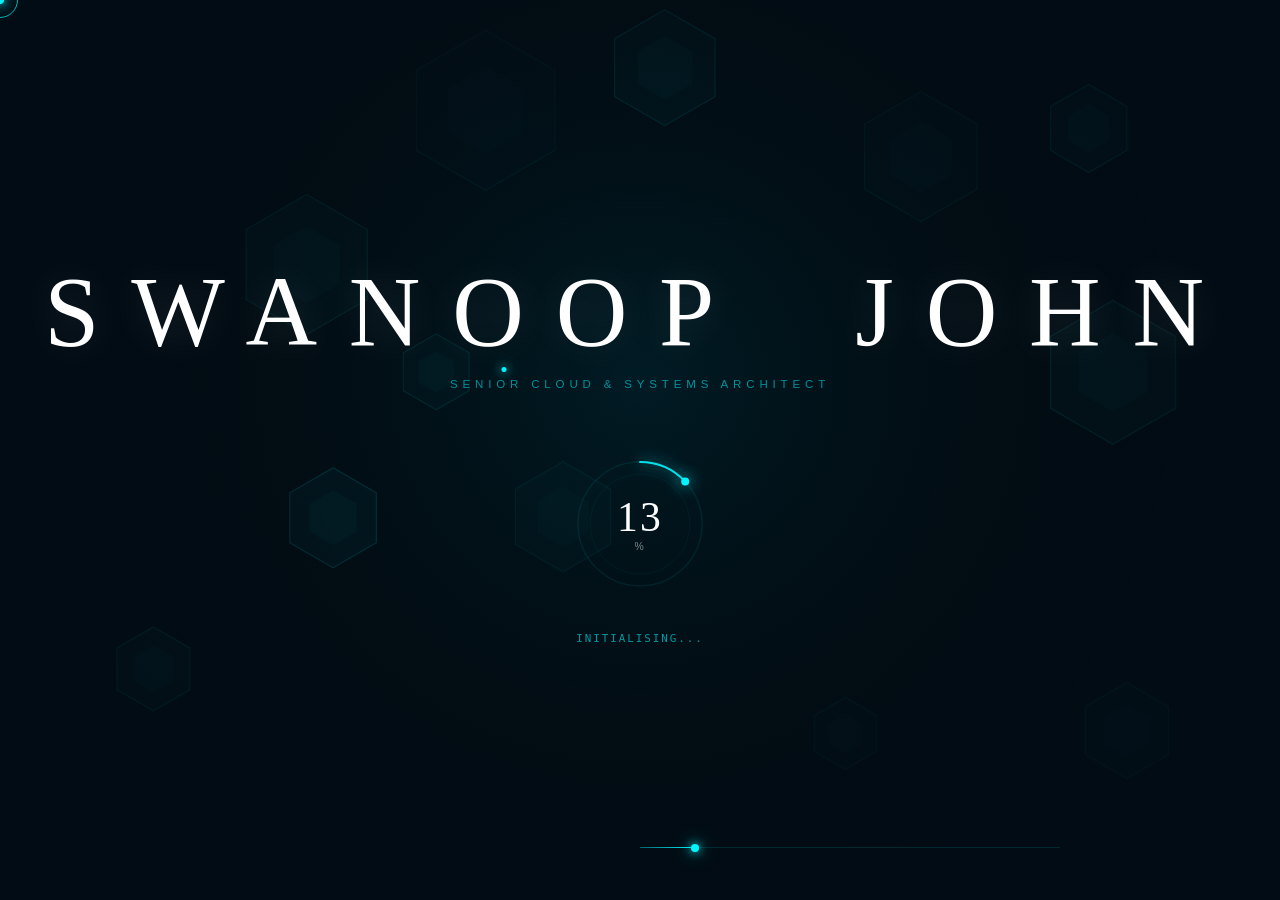
==== commit ec109701: "Add files via upload" ====
--- a/index.html
+++ b/index.html
@@ -6,7 +6,1780 @@
 <title>Swanoop John — Senior Cloud & Systems Architect</title>
 <link rel="preconnect" href="https://fonts.googleapis.com">
 <link href="https://fonts.googleapis.com/css2?family=Orbitron:wght@400;700;900&family=Share+Tech+Mono&family=Rajdhani:wght@300;400;600;700&family=Bebas+Neue&family=Syne:wght@300;400;600;700;800&display=swap" rel="stylesheet">
-  <link rel="stylesheet" href="css/index.css">
+<style>
+  :root {
+    --cyan: #00f5ff;
+    --orange: #ff6b35;
+    --deep: #050a14;
+    --mid: #0a1628;
+    --text: #c8d8e8;
+    --accent: #1a3a5c;
+  }
+  * { margin: 0; padding: 0; box-sizing: border-box; }
+  html, body { width: 100%; height: 100%; overflow-x: hidden; }
+  body { background: var(--deep); font-family: 'Syne', sans-serif; color: var(--text); cursor: none; }
+
+  /* ===== CUSTOM CURSOR ===== */
+  #cursor-dot {
+    position: fixed; top: 0; left: 0; width: 8px; height: 8px;
+    background: var(--cyan); border-radius: 50%;
+    pointer-events: none; z-index: 99999;
+    transform: translate(-50%, -50%);
+    transition: transform 0.05s;
+    box-shadow: 0 0 10px var(--cyan), 0 0 20px var(--cyan);
+  }
+  #cursor-ring {
+    position: fixed; top: 0; left: 0; width: 36px; height: 36px;
+    border: 1.5px solid var(--cyan); border-radius: 50%;
+    pointer-events: none; z-index: 99998;
+    transform: translate(-50%, -50%);
+    transition: transform 0.12s ease-out, width 0.2s, height 0.2s, border-color 0.2s;
+    opacity: 0.7;
+  }
+  #cursor-ring.hovered { width: 60px; height: 60px; border-color: var(--orange); opacity: 1; }
+  #cursor-trail-container { position: fixed; top: 0; left: 0; width: 100%; height: 100%; pointer-events: none; z-index: 99997; }
+  .trail-particle {
+    position: absolute; width: 4px; height: 4px; border-radius: 50%;
+    background: var(--cyan); pointer-events: none;
+    animation: trailFade 0.6s ease-out forwards;
+  }
+  @keyframes trailFade {
+    0% { opacity: 0.8; transform: translate(-50%, -50%) scale(1); }
+    100% { opacity: 0; transform: translate(-50%, -50%) scale(0); }
+  }
+
+  /* ===== LOADING SCREEN ===== */
+  #loading-screen {
+    position: fixed; inset: 0; z-index: 9999;
+    background: #020c14;
+    overflow: hidden;
+    display: flex; flex-direction: column;
+    align-items: center; justify-content: center;
+  }
+
+  #splash-canvas {
+    position: absolute; inset: 0;
+    width: 100%; height: 100%; z-index: 0;
+  }
+
+  /* Vignette */
+  #load-vignette {
+    position: absolute; inset: 0; pointer-events: none; z-index: 2;
+    background: radial-gradient(ellipse at center, transparent 35%, rgba(2,12,20,0.82) 100%);
+  }
+
+  /* Top title block */
+  #splash-title-block {
+    position: relative; z-index: 3;
+    text-align: center;
+  }
+  #splash-name {
+    font-family: 'Bebas Neue', cursive;
+    font-size: clamp(2.8rem, 8vw, 6.2rem);
+    letter-spacing: 0.32em;
+    color: #fff;
+    text-shadow: 0 0 40px rgba(255,255,255,0.12);
+    opacity: 0;
+    animation: splashFadeUp 0.9s 0.2s cubic-bezier(0.16,1,0.3,1) forwards;
+  }
+  #splash-name span {
+    display: inline-block; position: relative;
+  }
+  /* cyan dot under the O in SWANOOP — matches screenshot */
+  #splash-name .dot-under {
+    position: relative;
+  }
+  #splash-name .dot-under::after {
+    content: '';
+    position: absolute;
+    bottom: -4px; left: 50%; transform: translateX(-50%);
+    width: 5px; height: 5px;
+    border-radius: 50%;
+    background: rgba(0,245,255,1);
+    box-shadow: 0 0 10px rgba(0,245,255,1), 0 0 20px rgba(0,245,255,0.6);
+  }
+  #splash-subtitle {
+    font-family: 'Syne', sans-serif;
+    font-size: clamp(0.55rem, 1.2vw, 0.72rem);
+    letter-spacing: 0.42em;
+    text-transform: uppercase;
+    color: rgba(0,245,255,0.55);
+    margin-top: 10px;
+    opacity: 0;
+    animation: splashFadeUp 0.9s 0.6s ease forwards;
+  }
+
+  /* Centre ring + percentage */
+  #splash-ring-wrap {
+    position: relative; z-index: 3;
+    margin-top: clamp(32px, 6vh, 70px);
+    display: flex; align-items: center; justify-content: center;
+  }
+  #splash-ring-canvas {
+    display: block;
+  }
+  #splash-pct-wrap {
+    position: absolute; top: 50%; left: 50%;
+    transform: translate(-50%, -50%);
+    text-align: center; pointer-events: none;
+  }
+  #splash-pct-num {
+    font-family: 'Bebas Neue', cursive;
+    font-size: 2.6rem;
+    color: #fff;
+    letter-spacing: 0.05em;
+    line-height: 1;
+  }
+  #splash-pct-sign {
+    font-family: 'Syne', sans-serif;
+    font-size: 0.65rem;
+    color: rgba(255,255,255,0.5);
+    letter-spacing: 0.15em;
+    margin-top: 2px;
+  }
+
+  /* Status text */
+  #splash-status {
+    position: relative; z-index: 3;
+    margin-top: 28px;
+    font-family: 'Share Tech Mono', monospace;
+    font-size: 0.68rem;
+    letter-spacing: 0.18em;
+    color: rgba(0,245,255,0.6);
+    text-transform: uppercase;
+    min-height: 1.2em;
+    text-align: center;
+    opacity: 0;
+    animation: splashFadeUp 0.6s 1s ease forwards;
+  }
+
+  /* Bottom bar */
+  #splash-bar-wrap {
+    position: absolute; bottom: 52px;
+    left: 50%; transform: translateX(-50%);
+    width: min(420px, 70vw);
+    z-index: 3;
+    opacity: 0;
+    animation: splashFadeUp 0.6s 1.1s ease forwards;
+  }
+  #splash-bar-track {
+    width: 100%; height: 1px;
+    background: rgba(0,245,255,0.12);
+    border-radius: 1px;
+    position: relative;
+    overflow: visible;
+  }
+  #splash-bar-fill {
+    height: 1px;
+    background: linear-gradient(90deg, rgba(0,245,255,0.3), rgba(0,245,255,1));
+    border-radius: 1px;
+    width: 0%;
+    transition: width 0.12s linear;
+    position: relative;
+  }
+  /* glowing dot at the tip of the bar */
+  #splash-bar-fill::after {
+    content: '';
+    position: absolute; right: -4px; top: 50%;
+    transform: translateY(-50%);
+    width: 8px; height: 8px; border-radius: 50%;
+    background: rgba(0,245,255,1);
+    box-shadow: 0 0 10px rgba(0,245,255,1), 0 0 20px rgba(0,245,255,0.7);
+  }
+
+
+  @keyframes splashFadeUp {
+    to { opacity: 1; transform: translateY(0); }
+  }
+
+  /* ===== HEX PLAYGROUND SECTION ===== */  /* ===== HEX PLAYGROUND SECTION ===== */
+    /* ===== HEX PLAYGROUND SECTION ===== */
+  #hex-playground {
+    padding: 100px 60px 120px;
+    position: relative;
+    overflow: hidden;
+    background: linear-gradient(180deg, #040d1e 0%, var(--mid) 50%, #040d1e 100%);
+  }
+  #hex-playground::before {
+    content: ''; position: absolute; inset: 0; pointer-events: none;
+    background: radial-gradient(ellipse 70% 60% at 50% 50%, rgba(0,245,255,0.05) 0%, transparent 70%);
+  }
+  .hex-grid-container {
+    display: flex; flex-wrap: wrap; gap: 4px;
+    justify-content: center;
+    max-width: 980px; margin: 0 auto;
+    align-items: flex-start;
+  }
+  .hex-row {
+    display: flex; gap: 4px; flex-wrap: nowrap;
+    width: 100%; justify-content: center;
+  }
+  .hex-row:nth-child(even) { margin-left: 54px; }
+  .hex-cell {
+    position: relative;
+    width: 100px; height: 115px;
+    cursor: none;
+    flex-shrink: 0;
+    transition: transform 0.25s ease;
+  }
+  .hex-cell::before {
+    content: ''; position: absolute; inset: 0;
+    background: transparent;
+    clip-path: polygon(50% 0%, 100% 25%, 100% 75%, 50% 100%, 0% 75%, 0% 25%);
+    border: 0;
+    z-index: 0;
+  }
+  .hex-shape {
+    position: absolute; inset: 0;
+    clip-path: polygon(50% 0%, 100% 25%, 100% 75%, 50% 100%, 0% 75%, 0% 25%);
+    background: rgba(0,245,255,0.03);
+    transition: background 0.3s ease, transform 0.3s ease;
+    z-index: 1;
+  }
+  .hex-cell:hover { z-index: 10; transform: scale(1.1); }
+  .hex-cell:hover .hex-shape {
+    background: color-mix(in srgb, var(--tech-color, var(--cyan)) 20%, transparent);
+  }
+  .hex-cell:hover .hex-border-svg { opacity: 1; }
+  /* SVG hex border overlay */
+  .hex-border-svg {
+    position: absolute; inset: 0; width: 100%; height: 100%;
+    z-index: 2; pointer-events: none;
+    opacity: 0.2; transition: opacity 0.3s;
+  }
+  .hex-border-svg polygon { fill: none; stroke: var(--cyan); stroke-width: 1.5; }
+
+  .hex-cell.active .hex-shape {
+    background: rgba(0,245,255,0.18);
+  }
+  .hex-cell.active .hex-border-svg { opacity: 1; }
+
+  .hex-logo {
+    position: absolute; inset: 0; z-index: 3;
+    display: flex; flex-direction: column;
+    align-items: center; justify-content: center;
+    opacity: 0; transition: opacity 0.3s ease;
+    pointer-events: none;
+    gap: 4px;
+  }
+  .hex-cell:hover .hex-logo, .hex-cell.active .hex-logo { opacity: 1; }
+
+  .hex-logo svg { width: 42px; height: 42px; filter: drop-shadow(0 0 10px var(--tech-color, var(--cyan))); transition: transform 0.3s; }
+  .hex-cell:hover .hex-logo svg { transform: scale(1.1); }
+  .hex-logo-name {
+    font-family: 'Syne', sans-serif; font-size: 0.5rem;
+    color: var(--cyan); letter-spacing: 0.12em; text-align: center;
+    text-shadow: 0 0 6px var(--cyan);
+  }
+
+  .hex-glow {
+    position: absolute; inset: -10px;
+    background: radial-gradient(circle, rgba(0,245,255,0.15) 0%, transparent 70%);
+    opacity: 0; pointer-events: none; z-index: 0;
+    transition: opacity 0.3s;
+    clip-path: none;
+  }
+  .hex-cell:hover .hex-glow { opacity: 1; }
+
+  /* Hex section header */
+  .hex-section-tag {
+    font-family: 'Syne', sans-serif; font-size: 0.65rem;
+    color: rgba(0,245,255,0.5); letter-spacing: 0.3em;
+    text-align: center; margin-bottom: 8px;
+  }
+  .hex-section-hint {
+    font-family: 'Syne', sans-serif; font-size: 0.6rem;
+    color: rgba(0,245,255,0.3); letter-spacing: 0.15em;
+    text-align: center; margin-bottom: 50px;
+    animation: pulse 2s ease-in-out infinite;
+  }
+  @keyframes pulse { 0%, 100% { opacity: 0.3; } 50% { opacity: 0.8; } }
+
+  /* Transition overlay */
+  #transition-overlay {
+    position: fixed; inset: 0; z-index: 10000; pointer-events: none;
+    background: var(--cyan); transform: scaleX(0); transform-origin: left;
+  }
+
+  /* ===== MAIN SITE ===== */
+  #main-site { display: none; min-height: 100vh; }
+
+  /* NAV */
+  nav {
+    position: fixed; top: 0; left: 0; right: 0; z-index: 1000;
+    padding: 0 40px; height: 60px;
+    display: flex; align-items: center; justify-content: space-between;
+    background: rgba(5,10,20,0.85);
+    backdrop-filter: blur(12px);
+    border-bottom: 1px solid rgba(0,245,255,0.1);
+  }
+  .nav-logo {
+    font-family: 'Bebas Neue', cursive; font-size: 1.1rem; font-weight: 400;
+    color: var(--cyan); letter-spacing: 0.15em;
+  }
+  .nav-links { display: flex; gap: 32px; list-style: none; }
+  .nav-links a {
+    font-family: 'Syne', sans-serif; font-size: 0.75rem;
+    color: var(--text); text-decoration: none; letter-spacing: 0.1em;
+    transition: color 0.2s; position: relative;
+  }
+  .nav-links a::after {
+    content: ''; position: absolute; bottom: -4px; left: 0; width: 0; height: 1px;
+    background: var(--cyan); transition: width 0.3s;
+  }
+  .nav-links a:hover { color: var(--cyan); }
+  .nav-links a:hover::after { width: 100%; }
+
+  /* HERO */
+  #hero {
+    min-height: 100vh; position: relative; display: flex; align-items: center;
+    justify-content: space-between; gap: 40px;
+    padding: 80px 8vw 40px;
+    overflow: hidden;
+  }
+  .hero-bg {
+    position: absolute; inset: 0;
+    background-image: url("[data-uri]");
+    background-size: cover; background-position: center;
+    filter: brightness(0.2) saturate(1.8);
+  }
+  .hero-bg::after {
+    content: ''; position: absolute; inset: 0;
+    background: linear-gradient(135deg, rgba(5,10,20,0.9) 40%, rgba(5,10,20,0.5) 100%);
+  }
+  .hero-content { position: relative; z-index: 2; max-width: 560px; flex-shrink: 0; }
+  .hero-tag {
+    font-family: 'Syne', sans-serif; font-size: 0.78rem; font-weight: 600;
+    color: var(--orange); letter-spacing: 0.25em; margin-bottom: 16px;
+    display: flex; align-items: center; gap: 10px;
+  }
+  .hero-tag::before { content: ''; display: inline-block; width: 30px; height: 1px; background: var(--orange); }
+  h1 {
+    font-family: 'Bebas Neue', cursive; font-size: clamp(3rem, 6.5vw, 5.5rem);
+    font-weight: 400; line-height: 1.0; margin-bottom: 10px;
+    letter-spacing: 0.06em;
+    color: #fff;
+  }
+  h1 span { color: var(--cyan); }
+  .hero-sub {
+    font-family: 'Syne', sans-serif; font-size: 1.05rem; font-weight: 300;
+    color: var(--text); margin: 16px 0 10px; line-height: 1.6; letter-spacing: 0.02em;
+  }
+  .hero-contact {
+    display: flex; flex-wrap: wrap; gap: 20px; margin: 28px 0 40px;
+    font-family: 'Syne', sans-serif; font-size: 0.75rem;
+  }
+  .hero-contact a {
+    color: var(--cyan); text-decoration: none; display: flex; align-items: center; gap: 6px;
+    transition: color 0.2s;
+  }
+  .hero-contact a:hover { color: var(--orange); }
+  .hero-contact .dot { width: 6px; height: 6px; border-radius: 50%; background: var(--orange); }
+
+  .cta-btn {
+    display: inline-block; padding: 12px 32px;
+    border: 1.5px solid var(--cyan); color: var(--cyan);
+    font-family: 'Syne', sans-serif; font-size: 0.85rem; font-weight: 700;
+    letter-spacing: 0.18em; text-decoration: none;
+    position: relative; overflow: hidden; transition: color 0.3s;
+    text-transform: uppercase;
+  }
+  .cta-btn::before {
+    content: ''; position: absolute; inset: 0; background: var(--cyan);
+    transform: translateX(-101%); transition: transform 0.3s;
+  }
+  .cta-btn:hover { color: var(--deep); }
+  .cta-btn:hover::before { transform: translateX(0); }
+  .cta-btn span { position: relative; z-index: 1; }
+
+  /* Hero decoration */
+  .hero-grid-lines {
+    position: absolute; right: 0; top: 0; bottom: 0; width: 45%;
+    background-image: linear-gradient(rgba(0,245,255,0.05) 1px, transparent 1px),
+                      linear-gradient(90deg, rgba(0,245,255,0.05) 1px, transparent 1px);
+    background-size: 40px 40px;
+  }
+  .hero-geo {
+    position: absolute; right: 8%; top: 50%; transform: translateY(-50%);
+    width: 280px; height: 280px; opacity: 0.4;
+  }
+
+  /* ─── HERO HEX PANEL (right column) ─── */
+  .hero-hex-panel {
+    position: relative; z-index: 2;
+    flex: 1; max-width: 520px; min-height: 480px;
+    display: flex; flex-wrap: wrap; gap: 0;
+    align-content: flex-start;
+    -webkit-mask-image: radial-gradient(ellipse 85% 80% at 50% 50%, black 35%, transparent 78%);
+    mask-image: radial-gradient(ellipse 85% 80% at 50% 50%, black 35%, transparent 78%);
+  }
+  .hero-hex-row {
+    display: flex; width: 100%; justify-content: center; margin-bottom: -11px;
+  }
+  .hero-hex-row.offset { margin-left: 46px; }
+  .hhex {
+    width: 74px; height: 85px; position: relative;
+    cursor: pointer; margin: 0 2px; flex-shrink: 0;
+    transition: transform 0.25s ease;
+  }
+  .hhex:hover { transform: scale(1.15); z-index: 5; }
+  .hhex-bg {
+    position: absolute; inset: 0;
+    clip-path: polygon(50% 0%,100% 25%,100% 75%,50% 100%,0% 75%,0% 25%);
+    background: rgba(0,245,255,0.04);
+    transition: background 0.25s;
+  }
+  .hhex:hover .hhex-bg { background: rgba(0,245,255,0.13); }
+  .hhex-border {
+    position: absolute; inset: 0; width: 100%; height: 100%;
+  }
+  .hhex-border polygon { transition: stroke 0.25s, stroke-opacity 0.25s; }
+  .hhex:hover .hhex-border polygon { stroke: rgba(0,245,255,0.7) !important; }
+  .hhex-logo {
+    position: absolute; inset: 0;
+    display: flex; flex-direction: column;
+    align-items: center; justify-content: center; gap: 2px;
+    opacity: 0.55; transition: opacity 0.25s;
+  }
+  .hhex:hover .hhex-logo { opacity: 1; }
+  .hhex-logo svg { width: 26px; height: 26px; }
+  .hhex-logo-name {
+    font-family: 'Syne', sans-serif;
+    font-size: 0.28rem; letter-spacing: 0.06em;
+    text-align: center; line-height: 1.1;
+    opacity: 0.8; max-width: 60px;
+  }
+  .hhex.lit .hhex-bg { background: rgba(0,245,255,0.18); }
+  .hhex.lit .hhex-border polygon { stroke: rgba(0,245,255,0.55) !important; }
+
+  /* SECTIONS */
+  section { padding: 80px 8vw; }
+
+  .section-header {
+    display: flex; align-items: center; gap: 16px; margin-bottom: 50px;
+  }
+  .section-num {
+    font-family: 'Syne', sans-serif; font-size: 0.72rem; font-weight: 600;
+    color: var(--orange); letter-spacing: 0.25em;
+  }
+  .section-title {
+    font-family: 'Bebas Neue', cursive; font-size: clamp(1.6rem, 3vw, 2.4rem);
+    font-weight: 400; color: #fff; letter-spacing: 0.1em;
+  }
+  .section-line { flex: 1; height: 1px; background: linear-gradient(90deg, rgba(0,245,255,0.4), transparent); }
+
+  /* SUMMARY - LAPTOP + CMD MODAL */
+  #summary {
+    background: #010306;
+    position: relative;
+    overflow: hidden;
+  }
+  #summary-bg-canvas {
+    position: absolute; inset: 0;
+    width: 100%; height: 100%;
+    pointer-events: none; z-index: 0;
+    opacity: 0.85;
+  }
+  #summary .section-header,
+  #summary .summary-intro { position: relative; z-index: 1; }
+
+  .summary-intro {
+    display: flex; flex-direction: row; align-items: center; justify-content: space-between; gap: 48px;
+    flex-wrap: wrap;
+  }
+
+  /* ── Laptop centre stage ── */
+  .summary-center {
+    position: relative;
+    display: flex; align-items: center; justify-content: center;
+    width: 380px; height: 380px;
+    flex-shrink: 0;
+  }
+
+  /* particle canvas behind laptop */
+  #laptop-particle-canvas {
+    position: absolute; inset: 0;
+    pointer-events: none; z-index: 0;
+    border-radius: 50%;
+  }
+
+  /* UI orbit rings */
+  .orbit-ring {
+    position: absolute; border-radius: 50%;
+    border: 1px solid rgba(0,245,255,0.12);
+    pointer-events: none;
+  }
+  .orbit-ring-1 { width: 260px; height: 260px; animation: ring-spin 14s linear infinite; }
+  .orbit-ring-2 { width: 310px; height: 310px; animation: ring-spin 22s linear infinite reverse; border-style: dashed; border-color: rgba(0,245,255,0.07); }
+  .orbit-ring-3 { width: 360px; height: 360px; animation: ring-spin 32s linear infinite; border-color: rgba(0,245,255,0.05); }
+
+  /* rotating dot on ring-1 */
+  .orbit-ring-1::before {
+    content: ''; position: absolute;
+    width: 6px; height: 6px; border-radius: 50%;
+    background: var(--cyan);
+    box-shadow: 0 0 10px rgba(0,245,255,0.9), 0 0 20px rgba(0,245,255,0.4);
+    top: -3px; left: 50%; transform: translateX(-50%);
+  }
+  .orbit-ring-2::after {
+    content: ''; position: absolute;
+    width: 4px; height: 4px; border-radius: 50%;
+    background: rgba(0,245,255,0.6);
+    box-shadow: 0 0 8px rgba(0,245,255,0.7);
+    bottom: -2px; right: 30%;
+  }
+
+  @keyframes ring-spin {
+    from { transform: rotate(0deg); }
+    to   { transform: rotate(360deg); }
+  }
+
+  /* central glow behind laptop */
+  .laptop-glow {
+    position: absolute; inset: 0;
+    border-radius: 50%;
+    background: radial-gradient(circle at 50% 55%, rgba(0,245,255,0.10) 0%, transparent 65%);
+    pointer-events: none; z-index: 1;
+  }
+
+  /* laptop itself */
+  .laptop-trigger {
+    position: relative; z-index: 2;
+    cursor: pointer;
+  }
+
+  /* bottom row: ghost zone + log panel side by side */
+  .summary-bottom {
+    display: flex; align-items: flex-start; gap: 48px;
+    flex-wrap: wrap; justify-content: center;
+    width: 100%;
+  }
+  .summary-left {
+    flex: 0 0 auto;
+    display: flex; flex-direction: column; align-items: center;
+    position: relative;
+  }
+  .summary-right {
+    flex: 1 1 260px;
+    min-width: 240px;
+    max-width: 420px;
+  }
+
+  /* LOG PANEL */
+  .log-panel {
+    background: rgba(3,8,15,0.85);
+    border: 1px solid rgba(0,245,255,0.12);
+    border-radius: 10px;
+    overflow: hidden;
+    box-shadow: 0 0 30px rgba(0,245,255,0.05), inset 0 0 40px rgba(0,0,0,0.4);
+    position: relative;
+  }
+  .log-panel-bar {
+    background: #03080f;
+    border-bottom: 1px solid rgba(0,245,255,0.1);
+    padding: 8px 16px;
+    display: flex; align-items: center; gap: 8px;
+  }
+  .log-panel-dot { width: 8px; height: 8px; border-radius: 50%; }
+  .log-panel-dot.r { background: rgba(255,95,87,0.5); }
+  .log-panel-dot.y { background: rgba(254,188,46,0.5); }
+  .log-panel-dot.g { background: rgba(40,200,64,0.5); }
+  .log-panel-title {
+    flex: 1; text-align: center;
+    font-family: 'Syne', sans-serif; font-size: 0.62rem;
+    color: rgba(200,216,232,0.3); letter-spacing: 0.18em; text-transform: uppercase;
+  }
+  .log-live-dot {
+    width: 6px; height: 6px; border-radius: 50%;
+    background: #28c840;
+    box-shadow: 0 0 6px rgba(40,200,64,0.8);
+    animation: live-blink 1.4s ease-in-out infinite;
+  }
+  @keyframes live-blink { 0%,100%{ opacity:1; } 50%{ opacity:0.3; } }
+
+  .log-scroll-window {
+    height: 220px;
+    overflow: hidden;
+    position: relative;
+    padding: 14px 18px;
+  }
+  .log-scroll-window::before,
+  .log-scroll-window::after {
+    content: ''; position: absolute; left: 0; right: 0; height: 36px; z-index: 2; pointer-events: none;
+  }
+  .log-scroll-window::before { top: 0; background: linear-gradient(to bottom, rgba(3,8,15,0.9), transparent); }
+  .log-scroll-window::after  { bottom: 0; background: linear-gradient(to top, rgba(3,8,15,0.9), transparent); }
+
+  .log-track {
+    display: flex; flex-direction: column; gap: 6px;
+    animation: log-scroll 28s linear infinite;
+  }
+  @keyframes log-scroll {
+    0%   { transform: translateY(0); }
+    100% { transform: translateY(-50%); }
+  }
+  .log-line {
+    font-family: 'Courier New', monospace;
+    font-size: 0.71rem; line-height: 1.4;
+    white-space: nowrap; overflow: hidden; text-overflow: ellipsis;
+    display: flex; gap: 10px; align-items: baseline;
+  }
+  .log-ts   { color: rgba(0,245,255,0.28); flex-shrink: 0; }
+  .log-lvl  { flex-shrink: 0; font-weight: 700; font-size: 0.63rem; padding: 1px 5px; border-radius: 3px; }
+  .log-lvl.info  { color: #28c840; background: rgba(40,200,64,0.08); }
+  .log-lvl.warn  { color: #febc2e; background: rgba(254,188,46,0.08); }
+  .log-lvl.ok    { color: #00f5ff; background: rgba(0,245,255,0.08); }
+  .log-lvl.trace { color: rgba(200,216,232,0.3); background: transparent; }
+  .log-msg  { color: rgba(200,216,232,0.5); overflow: hidden; text-overflow: ellipsis; }
+  .log-msg .hl   { color: rgba(0,245,255,0.85); }
+  .log-msg .hl-g { color: rgba(40,200,64,0.9); }
+  .log-msg .hl-o { color: rgba(254,188,46,0.8); }
+  .summary-heading {
+    font-family: 'Bebas Neue', cursive; font-size: clamp(2rem, 4vw, 3.2rem);
+    font-weight: 400; color: #fff; letter-spacing: 0.1em;
+  }
+  .laptop-trigger {
+    display: flex; flex-direction: column; align-items: center; gap: 10px;
+    cursor: pointer; transition: transform 0.3s;
+    user-select: none;
+  }
+  .laptop-trigger:hover { transform: translateY(-4px); }
+  .laptop-svg-wrap {
+    position: relative; width: 140px;
+  }
+  .laptop-svg-wrap svg { width: 100%; filter: drop-shadow(0 0 18px rgba(0,245,255,0.35)); }
+  .laptop-click-label {
+    position: absolute; top: 28%; left: 50%; transform: translateX(-50%);
+    font-family: 'Syne', sans-serif; font-size: 0.6rem; font-weight: 700;
+    color: var(--cyan); letter-spacing: 0.18em; text-transform: uppercase;
+    background: rgba(0,245,255,0.08); border: 1px solid rgba(0,245,255,0.3);
+    padding: 3px 10px; border-radius: 4px; white-space: nowrap;
+    animation: pulse-label 2s ease-in-out infinite;
+  }
+  @keyframes pulse-label {
+    0%,100%{ box-shadow: 0 0 0 0 rgba(0,245,255,0.3); }
+    50%{ box-shadow: 0 0 0 6px rgba(0,245,255,0); }
+  }
+  .laptop-sub {
+    font-family: 'Bebas Neue', cursive; font-size: 0.95rem; font-weight: 400;
+    color: rgba(0,245,255,0.75); letter-spacing: 0.22em;
+    text-transform: uppercase;
+  }
+
+  /* CMD MODAL OVERLAY */
+  .cmd-overlay {
+    position: absolute;
+    top: 50%; left: calc(100% + 18px);
+    transform: translateY(-50%) scale(0.92) translateX(-8px);
+    z-index: 900;
+    width: min(500px, 60vw);
+    opacity: 0; pointer-events: none;
+    transition: opacity 0.2s ease, transform 0.22s cubic-bezier(0.2,0.9,0.4,1);
+    transform-origin: left center;
+  }
+  .cmd-overlay.open {
+    opacity: 1; pointer-events: all;
+    transform: translateY(-50%) scale(1) translateX(0);
+  }
+  .cmd-modal {
+    width: 100%;
+    border-radius: 12px; overflow: hidden;
+    border: 1px solid rgba(0,245,255,0.22);
+    box-shadow: 0 0 40px rgba(0,245,255,0.14), 0 0 80px rgba(0,245,255,0.05), 0 20px 60px rgba(0,0,0,0.8);
+    font-family: 'Courier New', 'Lucida Console', monospace;
+    background: #050a14;
+  }
+  .cmd-titlebar {
+    background: #03080f;
+    padding: 10px 16px;
+    display: flex; align-items: center; gap: 10px;
+    border-bottom: 1px solid rgba(0,245,255,0.1);
+    user-select: none;
+  }
+  .cmd-dots { display: flex; gap: 6px; }
+  .cmd-dot { width: 12px; height: 12px; border-radius: 50%; cursor: pointer; }
+  .cmd-dot.red   { background: #ff5f57; box-shadow: 0 0 6px rgba(255,95,87,0.6); }
+  .cmd-dot.yellow{ background: #febc2e; box-shadow: 0 0 6px rgba(254,188,46,0.6); }
+  .cmd-dot.green { background: #28c840; box-shadow: 0 0 6px rgba(40,200,64,0.6); }
+  .cmd-title {
+    flex: 1; text-align: center;
+    font-family: 'Syne', sans-serif; font-size: 0.7rem;
+    color: rgba(200,216,232,0.4); letter-spacing: 0.15em;
+  }
+  .cmd-close-btn {
+    font-size: 0.75rem; color: rgba(200,216,232,0.35);
+    cursor: pointer; padding: 0 4px;
+    font-family: 'Syne', sans-serif; letter-spacing: 0.1em;
+    transition: color 0.2s;
+  }
+  .cmd-close-btn:hover { color: #ff5f57; }
+  .cmd-body {
+    background: #050a14;
+    padding: 28px 32px 36px;
+    min-height: 220px;
+  }
+  .cmd-line {
+    display: flex; flex-wrap: wrap; align-items: flex-start;
+    margin-bottom: 6px; line-height: 1.7;
+    font-size: 0.88rem;
+    opacity: 0; transition: opacity 0.1s;
+  }
+  .cmd-line.visible { opacity: 1; }
+  .cmd-prompt-user { color: #28c840; }
+  .cmd-prompt-host { color: var(--cyan); }
+  .cmd-prompt-path { color: #febc2e; }
+  .cmd-prompt-sym  { color: rgba(200,216,232,0.5); margin-right: 8px; }
+  .cmd-command     { color: #fff; }
+  .cmd-output { color: rgba(200,216,232,0.78); padding-left: 0; margin-bottom: 2px; }
+  .cmd-output.highlight { color: var(--cyan); }
+  .cmd-cursor {
+    display: inline-block; width: 9px; height: 1.1em;
+    background: var(--cyan); vertical-align: text-bottom;
+    animation: blink 1s step-end infinite;
+    box-shadow: 0 0 8px var(--cyan); margin-left: 2px;
+  }
+  @keyframes blink { 0%,100%{opacity:1} 50%{opacity:0} }
+
+  /* SKILLS */
+  #skills { background: var(--deep); }
+  /* STATS ROW */
+  .stats-row {
+    display: flex; flex-wrap: wrap; gap: 20px;
+    margin-bottom: 48px;
+  }
+  .stat-tile {
+    flex: 1 1 160px;
+    background: #0a0f1a;
+    border: 1px solid rgba(255,255,255,0.07);
+    border-radius: 14px;
+    padding: 28px 24px 22px;
+    position: relative; overflow: hidden;
+    transition: border-color 0.3s, transform 0.3s;
+    cursor: default;
+  }
+  .stat-tile:hover { border-color: rgba(0,245,255,0.25); transform: translateY(-4px); }
+  .stat-tile.featured {
+    background: #111827;
+    border-color: rgba(255,255,255,0.12);
+    flex: 2 1 240px;
+  }
+  .stat-tile.featured:hover { border-color: rgba(0,245,255,0.35); }
+  .stat-num {
+    font-family: 'Bebas Neue', cursive;
+    font-size: clamp(3.2rem, 6vw, 5rem);
+    line-height: 1; color: #fff;
+    letter-spacing: -0.02em;
+  }
+  .stat-num sup { font-size: 0.45em; vertical-align: super; color: rgba(255,255,255,0.6); }
+  .stat-label {
+    font-family: 'Syne', sans-serif;
+    font-size: 0.65rem; font-weight: 600;
+    letter-spacing: 0.18em; text-transform: uppercase;
+    color: rgba(200,216,232,0.4);
+    margin-top: 8px;
+  }
+  .stat-dot {
+    position: absolute; bottom: 18px; right: 18px;
+    width: 28px; height: 28px; border-radius: 50%;
+    background: rgba(0,245,255,0.08);
+    border: 1px solid rgba(0,245,255,0.2);
+    display: flex; align-items: center; justify-content: center;
+  }
+  .stat-dot::after {
+    content: ''; width: 8px; height: 8px; border-radius: 50%;
+    background: var(--cyan);
+    box-shadow: 0 0 8px rgba(0,245,255,0.8);
+  }
+
+  /* ── SKILLS MARQUEE ── */
+  .skills-marquee-wrap {
+    position: relative;
+    overflow: hidden;
+    padding: 40px 0;
+    mask-image: linear-gradient(to right, transparent 0%, #000 8%, #000 92%, transparent 100%);
+    -webkit-mask-image: linear-gradient(to right, transparent 0%, #000 8%, #000 92%, transparent 100%);
+  }
+  .skills-marquee-wrap:hover .skills-track { animation-play-state: paused; }
+
+  .skills-track {
+    display: flex; align-items: center; gap: 48px;
+    width: max-content;
+    animation: marquee-scroll 36s linear infinite;
+  }
+  @keyframes marquee-scroll {
+    from { transform: translateX(0); }
+    to   { transform: translateX(-50%); }
+  }
+
+  /* wrapper keeps overflow:visible so orbit ring isn't clipped */
+  .skill-card-wrap {
+    flex-shrink: 0;
+    position: relative;
+    width: 168px; height: 168px;
+    transition: transform 0.35s cubic-bezier(0.34,1.56,0.64,1);
+  }
+  .skill-card-wrap:hover { transform: scale(1.14); }
+
+  /* the spinning orbit ring lives on the wrapper */
+  .skill-card-wrap::before {
+    content: '';
+    position: absolute;
+    inset: -9px;
+    border-radius: 50%;
+    border: 2px solid transparent;
+    border-top-color: rgba(0,245,255,0.7);
+    border-right-color: rgba(0,245,255,0.2);
+    animation: orbit-spin 3.5s linear infinite;
+    opacity: 0;
+    transition: opacity 0.35s;
+    pointer-events: none;
+  }
+  .skill-card-wrap:hover::before { opacity: 1; }
+
+  /* outer slower counter-ring */
+  .skill-card-wrap::after {
+    content: '';
+    position: absolute;
+    inset: -18px;
+    border-radius: 50%;
+    border: 1px solid transparent;
+    border-bottom-color: rgba(0,245,255,0.35);
+    border-left-color: rgba(0,245,255,0.1);
+    animation: orbit-spin 7s linear infinite reverse;
+    opacity: 0;
+    transition: opacity 0.35s;
+    pointer-events: none;
+  }
+  .skill-card-wrap:hover::after { opacity: 1; }
+
+  @keyframes orbit-spin {
+    from { transform: rotate(0deg); }
+    to   { transform: rotate(360deg); }
+  }
+
+  .skill-card {
+    width: 168px; height: 168px;
+    border-radius: 50%;
+    background: radial-gradient(circle at 38% 36%, #0e1f38 0%, #060c18 70%);
+    border: 1.5px solid rgba(0,245,255,0.18);
+    cursor: default;
+    position: relative;
+    overflow: hidden;
+    display: flex; flex-direction: column;
+    align-items: center; justify-content: center;
+    text-align: center;
+    transition: border-color 0.35s, box-shadow 0.35s;
+  }
+  .skill-card-wrap:hover .skill-card {
+    border-color: rgba(0,245,255,0.65);
+    box-shadow: 0 0 32px rgba(0,245,255,0.22), 0 0 64px rgba(0,245,255,0.08);
+  }
+
+  /* inner radial glow */
+  .skill-card::after {
+    content: '';
+    position: absolute; inset: 0; border-radius: 50%;
+    background: radial-gradient(circle at 50% 50%, rgba(0,245,255,0.12) 0%, transparent 68%);
+    opacity: 0; transition: opacity 0.35s;
+    pointer-events: none;
+  }
+  .skill-card-wrap:hover .skill-card::after { opacity: 1; }
+
+  .skill-cat-icon {
+    font-size: 1.7rem; display: block;
+    margin-bottom: 8px; line-height: 1;
+    position: relative; z-index: 1;
+    transition: transform 0.35s cubic-bezier(0.34,1.56,0.64,1);
+  }
+  .skill-card-wrap:hover .skill-cat-icon { transform: scale(1.18); }
+
+  .skill-card-title {
+    font-family: 'Syne', sans-serif;
+    font-size: 0.56rem; font-weight: 800;
+    letter-spacing: 0.1em; text-transform: uppercase;
+    color: rgba(0,245,255,0.85);
+    margin-bottom: 8px;
+    padding: 0 14px; line-height: 1.3;
+    position: relative; z-index: 1;
+    transition: color 0.3s;
+  }
+  .skill-card-wrap:hover .skill-card-title { color: var(--cyan); }
+
+  .skill-card-tags {
+    display: flex; flex-wrap: wrap;
+    gap: 4px; justify-content: center;
+    padding: 0 12px;
+    position: relative; z-index: 1;
+  }
+  .skill-card-tag {
+    font-family: 'Syne', sans-serif;
+    font-size: 0.46rem; font-weight: 600;
+    letter-spacing: 0.03em;
+    color: rgba(200,216,232,0.6);
+    background: rgba(255,255,255,0.03);
+    border: 1px solid rgba(255,255,255,0.07);
+    border-radius: 8px; padding: 2px 6px;
+    white-space: nowrap;
+    transition: border-color 0.2s, color 0.2s;
+  }
+  .skill-card-wrap:hover .skill-card-tag {
+    border-color: rgba(0,245,255,0.2);
+    color: rgba(200,216,232,0.88);
+  }
+
+  /* ===== CERT PARTICLE BG ===== */
+  #education {
+    position: relative; overflow: hidden;
+  }
+  #cert-particles {
+    position: absolute; inset: 0;
+    pointer-events: none; z-index: 0;
+  }
+  #education .section-header,
+  #education .edu-grid { position: relative; z-index: 1; }
+  .cert-row {
+    display: flex; justify-content: center; gap: 16px;
+    margin-bottom: 16px;
+  }
+  .cert-row-3 .cert-tile { flex: 1 1 0; max-width: 340px; }
+  .cert-row-2 .cert-tile { flex: 0 0 calc(33.33% + 8px); max-width: 340px; }
+  .cert-row-1 .cert-tile { flex: 0 0 calc(33.33% - 8px); max-width: 340px; }
+
+  /* ===== CERT TILES ===== */
+  .cert-tiles-grid {
+    display: grid;
+    grid-template-columns: repeat(auto-fill, minmax(300px, 1fr));
+    gap: 20px; margin-top: 8px;
+  }
+  .cert-tile {
+    background: #0a0d18;
+    border: 1px solid rgba(255,255,255,0.07);
+    border-radius: 14px;
+    padding: 24px 26px;
+    display: flex; align-items: flex-start; gap: 18px;
+    transition: transform 0.3s, border-color 0.3s, box-shadow 0.3s;
+    cursor: default; position: relative; overflow: hidden;
+  }
+  .cert-tile::before {
+    content:''; position:absolute; inset:0; border-radius:14px;
+    background: radial-gradient(circle at 0% 0%, rgba(0,245,255,0.04), transparent 60%);
+    opacity:0; transition: opacity 0.3s;
+  }
+  .cert-tile:hover { transform: translateY(-4px); border-color: rgba(0,245,255,0.22); box-shadow: 0 12px 40px rgba(0,0,0,0.4); }
+  .cert-tile:hover::before { opacity:1; }
+  .cert-tile-icon {
+    width: 46px; height: 46px; border-radius: 10px; flex-shrink: 0;
+    display: flex; align-items: center; justify-content: center;
+    font-size: 1.3rem;
+    background: rgba(255,255,255,0.04);
+    border: 1px solid rgba(255,255,255,0.08);
+  }
+  .cert-tile-body { flex: 1; }
+  .cert-tile-header {
+    display: flex; align-items: flex-start;
+    justify-content: space-between; gap: 10px;
+    margin-bottom: 5px;
+  }
+  .cert-tile-name {
+    font-family: 'Syne', sans-serif; font-size: 0.88rem;
+    font-weight: 700; color: #e8edf5;
+    letter-spacing: 0.02em; flex: 1;
+  }
+  .cert-tile-issuer {
+    font-family: 'Syne', sans-serif; font-size: 0.68rem;
+    color: rgba(200,216,232,0.38); letter-spacing: 0.06em;
+    text-transform: uppercase;
+  }
+  .cert-tile-badge {
+    position: static;
+    flex-shrink: 0;
+    align-self: flex-start;
+    font-family: 'Syne', sans-serif; font-size: 0.55rem;
+    letter-spacing: 0.12em; text-transform: uppercase;
+    padding: 3px 8px; border-radius: 20px;
+    font-weight: 600;
+  }
+  .cert-tile-badge.active {
+    background: rgba(40,200,64,0.1); color: #28c840;
+    border: 1px solid rgba(40,200,64,0.25);
+  }
+  .cert-tile-badge.cloud {
+    background: rgba(0,245,255,0.08); color: var(--cyan);
+    border: 1px solid rgba(0,245,255,0.2);
+  }
+  .cert-tile-badge.security {
+    background: rgba(255,107,53,0.08); color: #ff6b35;
+    border: 1px solid rgba(255,107,53,0.22);
+  }
+
+  /* EXPERIENCE */
+  #experience { background: var(--mid); }
+  /* EXPERIENCE TILES */
+  .exp-list {
+    display: flex; flex-direction: column;
+    gap: 28px;
+  }
+  .exp-tile {
+    position: relative; border-radius: 16px; overflow: hidden;
+    background: linear-gradient(160deg, rgba(10,22,40,0.95) 0%, rgba(5,10,20,0.98) 100%);
+    border: 1px solid rgba(0,245,255,0.15);
+    padding: 36px 40px 36px;
+    transition: transform 0.3s ease, box-shadow 0.3s ease, border-color 0.3s ease;
+    cursor: default;
+  }
+  .exp-tile:hover {
+    transform: translateY(-4px);
+    border-color: rgba(0,245,255,0.4);
+    box-shadow: 0 0 50px rgba(0,245,255,0.1), 0 0 100px rgba(0,245,255,0.04), inset 0 0 80px rgba(0,245,255,0.03);
+  }
+  .exp-tile:nth-child(2):hover {
+    border-color: rgba(255,107,53,0.4);
+    box-shadow: 0 0 50px rgba(255,107,53,0.1), 0 0 100px rgba(255,107,53,0.04), inset 0 0 80px rgba(255,107,53,0.03);
+  }
+  .exp-tile:nth-child(3):hover {
+    border-color: rgba(100,180,255,0.4);
+    box-shadow: 0 0 50px rgba(100,180,255,0.1), 0 0 100px rgba(100,180,255,0.04), inset 0 0 80px rgba(100,180,255,0.03);
+  }
+  /* inner glow orb */
+  .exp-tile::before {
+    content: '';
+    position: absolute; bottom: -80px; right: -40px;
+    width: 320px; height: 220px;
+    background: radial-gradient(ellipse at center, rgba(0,245,255,0.13) 0%, transparent 65%);
+    pointer-events: none;
+  }
+  .exp-tile:nth-child(2)::before {
+    background: radial-gradient(ellipse at center, rgba(255,107,53,0.15) 0%, transparent 65%);
+  }
+  .exp-tile:nth-child(3)::before {
+    background: radial-gradient(ellipse at center, rgba(100,180,255,0.13) 0%, transparent 65%);
+  }
+  /* particle canvas inside each tile */
+  .exp-tile canvas {
+    position: absolute; inset: 0; width: 100%; height: 100%;
+    pointer-events: none; z-index: 0;
+  }
+  .exp-tile-inner { position: relative; z-index: 1; }
+  /* top accent bar */
+  .exp-tile-bar {
+    height: 3px; border-radius: 2px; margin-bottom: 28px;
+    background: linear-gradient(90deg, var(--cyan), transparent);
+  }
+  .exp-tile:nth-child(2) .exp-tile-bar {
+    background: linear-gradient(90deg, var(--orange), transparent);
+  }
+  .exp-tile:nth-child(3) .exp-tile-bar {
+    background: linear-gradient(90deg, #64b4ff, transparent);
+  }
+  .exp-tile-header {
+    display: flex; align-items: flex-start; justify-content: space-between;
+    margin-bottom: 24px; gap: 20px;
+  }
+  .exp-period {
+    font-family: 'Syne', sans-serif; font-size: 0.7rem;
+    color: var(--orange); letter-spacing: 0.15em;
+    background: rgba(255,107,53,0.1); border: 1px solid rgba(255,107,53,0.25);
+    padding: 4px 12px; border-radius: 20px; white-space: nowrap;
+  }
+  .exp-tile:nth-child(2) .exp-period {
+    color: var(--cyan); background: rgba(0,245,255,0.08); border-color: rgba(0,245,255,0.2);
+  }
+  .exp-tile:nth-child(3) .exp-period {
+    color: #64b4ff; background: rgba(100,180,255,0.08); border-color: rgba(100,180,255,0.2);
+  }
+  .exp-company {
+    font-family: 'Bebas Neue', cursive; font-size: 1.2rem; font-weight: 700;
+    color: #fff; margin-bottom: 4px; letter-spacing: 0.05em;
+  }
+  .exp-role {
+    font-family: 'Syne', sans-serif; font-size: 0.88rem; font-weight: 400;
+    color: rgba(200,216,232,0.6); letter-spacing: 0.03em;
+  }
+  .exp-points {
+    list-style: none; display: grid;
+    grid-template-columns: repeat(2, 1fr);
+    gap: 10px 32px;
+  }
+  .exp-points li {
+    font-size: 0.84rem; color: var(--text); padding-left: 16px; position: relative; line-height: 1.55;
+  }
+  .exp-points li::before {
+    content: '▸'; position: absolute; left: 0; color: var(--cyan); font-size: 0.7rem; top: 3px;
+  }
+  .exp-tile:nth-child(2) .exp-points li::before { color: var(--orange); }
+  .exp-tile:nth-child(3) .exp-points li::before { color: #64b4ff; }
+
+  /* EDUCATION & CERTS */
+  #education { background: var(--deep); position: relative; overflow: hidden; }
+  #cert-particles {
+    position: absolute; inset: 0; width: 100%; height: 100%;
+    pointer-events: none; z-index: 0;
+  }
+  #education .section-header,
+  #education .edu-grid { position: relative; z-index: 1; }
+  .edu-grid { display: flex; flex-direction: column; gap: 40px; }
+  .edu-box { }
+  .edu-box-title {
+    font-family: 'Bebas Neue', cursive; font-size: 1rem; font-weight: 400;
+    color: var(--orange); letter-spacing: 0.2em; margin-bottom: 24px;
+    padding-bottom: 10px; border-bottom: 1px solid rgba(255,107,53,0.3);
+  }
+  .edu-item { margin-bottom: 20px; }
+  .edu-degree { font-family: 'Syne', sans-serif; font-size: 0.95rem; color: #fff; font-weight: 600; margin-bottom: 4px; }
+  .edu-school { font-family: 'Syne', sans-serif; font-size: 0.72rem; color: var(--cyan); letter-spacing: 0.05em; }
+
+  /* unified journey — wider road */
+  #ej-unified { min-height: 130px; }
+  #ej-unified .ej-road-wrap { height: 130px; }
+
+  /* BSc midpoint label */
+  .ej-midpoint-label {
+    position: absolute;
+    left: 50%; top: 50%;
+    transform: translate(-50%, -60%);
+    text-align: center;
+    opacity: 0;
+    transition: opacity 0.5s ease;
+    pointer-events: none;
+    white-space: nowrap;
+  }
+  .edu-journey-card.midpoint .ej-midpoint-label { opacity: 1; }
+  .edu-journey-card.arrived  .ej-midpoint-label { opacity: 0.5; }
+
+  .ej-mid-degree {
+    font-family: 'Bebas Neue', cursive;
+    font-size: 1rem; letter-spacing: 0.1em;
+    color: rgba(0,245,255,0.9);
+    text-shadow: 0 0 14px rgba(0,245,255,0.7);
+  }
+  .ej-mid-field {
+    font-family: 'Share Tech Mono', monospace;
+    font-size: 0.48rem; letter-spacing: 0.1em;
+    color: rgba(0,245,255,0.5); margin-top: 2px;
+  }
+  .edu-journey-card {
+    display: flex; align-items: center; gap: 0;
+    background: rgba(3,8,18,0.7);
+    border: 1px solid rgba(0,245,255,0.1);
+    border-radius: 14px;
+    overflow: hidden;
+    margin-bottom: 16px;
+    cursor: pointer;
+    transition: border-color 0.3s, box-shadow 0.3s;
+    position: relative;
+    min-height: 110px;
+  }
+  .edu-journey-card:hover {
+    border-color: rgba(0,245,255,0.3);
+    box-shadow: 0 0 30px rgba(0,245,255,0.08);
+  }
+  .edu-journey-card.played { border-color: rgba(0,245,255,0.25); }
+
+  /* left icon area */
+  .ej-icon-wrap {
+    flex-shrink: 0;
+    width: 100px;
+    display: flex; flex-direction: column; align-items: center; justify-content: center;
+    gap: 8px; padding: 20px 10px;
+    border-right: 1px solid rgba(0,245,255,0.08);
+    position: relative;
+  }
+  .ej-icon {
+    font-size: 2.2rem; line-height: 1;
+    position: relative; z-index: 1;
+    transition: transform 0.3s cubic-bezier(0.34,1.56,0.64,1);
+    filter: drop-shadow(0 0 8px rgba(0,245,255,0.4));
+  }
+  .edu-journey-card:hover .ej-icon { transform: scale(1.18); }
+  .ej-icon-ring {
+    position: absolute; inset: 10px;
+    border-radius: 50%;
+    border: 1px solid rgba(0,245,255,0.15);
+    animation: ring-spin 8s linear infinite;
+  }
+  .ej-icon-ring::before {
+    content: ''; position: absolute;
+    width: 5px; height: 5px; border-radius: 50%;
+    background: var(--cyan); box-shadow: 0 0 8px rgba(0,245,255,1);
+    top: -3px; left: 50%; transform: translateX(-50%);
+  }
+  .ej-hint {
+    font-family: 'Share Tech Mono', monospace;
+    font-size: 0.42rem; letter-spacing: 0.12em;
+    color: rgba(0,245,255,0.35); text-transform: uppercase;
+    position: relative; z-index: 1;
+  }
+  .edu-journey-card.played .ej-hint { color: rgba(0,245,255,0.6); }
+
+  /* road canvas area */
+  .ej-road-wrap {
+    flex: 1; position: relative; height: 110px; overflow: hidden;
+  }
+  .ej-canvas {
+    position: absolute; inset: 0; width: 100%; height: 100%;
+  }
+
+  /* destination text — hidden until journey completes */
+  .ej-destination {
+    position: absolute; right: 20px; top: 50%;
+    transform: translateY(-50%);
+    text-align: right;
+    opacity: 0;
+    transition: opacity 0.3s ease;
+    pointer-events: none;
+  }
+  .edu-journey-card.arrived .ej-destination { opacity: 1; }
+  .ej-dest-name {
+    font-family: 'Bebas Neue', cursive;
+    font-size: 1.2rem; letter-spacing: 0.08em;
+    color: var(--cyan);
+    text-shadow: 0 0 16px rgba(0,245,255,0.6);
+  }
+  .ej-dest-degree {
+    font-family: 'Syne', sans-serif;
+    font-size: 0.62rem; font-weight: 700;
+    color: rgba(255,255,255,0.8);
+    letter-spacing: 0.06em; margin-top: 4px;
+  }
+  .ej-dest-field {
+    font-family: 'Share Tech Mono', monospace;
+    font-size: 0.52rem;
+    color: rgba(0,245,255,0.55);
+    letter-spacing: 0.06em; margin-top: 3px;
+  }
+  .cert-tag {
+    display: inline-block; padding: 6px 14px; margin: 4px;
+    border: 1px solid rgba(0,245,255,0.25); background: rgba(0,245,255,0.05);
+    font-family: 'Syne', sans-serif; font-size: 0.72rem; font-weight: 600;
+    color: var(--cyan); letter-spacing: 0.06em;
+    transition: background 0.2s, border-color 0.2s;
+  }
+  .cert-tag:hover { background: rgba(0,245,255,0.12); border-color: var(--cyan); }
+
+
+  /* ===== CODE RAIN TRANSITION OVERLAY ===== */
+  #rain-overlay {
+    position: fixed; inset: 0;
+    z-index: 99990;
+    pointer-events: none;
+    opacity: 0;
+    /* transitions driven by JS */
+  }
+
+  /* FOOTER */
+  footer {
+    background: var(--deep); border-top: 1px solid rgba(0,245,255,0.1);
+    padding: 40px 8vw; display: flex; justify-content: space-between; align-items: center;
+    flex-wrap: wrap; gap: 20px;
+  }
+  .footer-name { font-family: 'Bebas Neue', cursive; font-size: 1.1rem; font-weight: 400; color: var(--cyan); }
+  .footer-copy { font-family: 'Syne', sans-serif; font-size: 0.65rem; color: rgba(200,216,232,0.4); }
+
+  /* Fade in animation for sections */
+  .fade-up {
+    opacity: 0; transform: translateY(30px);
+    transition: opacity 0.7s ease, transform 0.7s ease;
+  }
+  .fade-up.visible { opacity: 1; transform: translateY(0); }
+
+  @media (max-width: 768px) {
+    .exp-list { gap: 20px; }
+    .exp-tile { padding: 24px 20px; }
+    .exp-points { grid-template-columns: 1fr; }
+    .exp-tile-header { flex-direction: column; gap: 10px; }
+    .edu-grid { grid-template-columns: 1fr; }
+    nav { padding: 0 20px; }
+    .nav-links { gap: 16px; }
+  }
+
+  /* ── GHOST CARD (cursor-summoned) ── */
+  #ghost-zone {
+    flex: 1 1 320px;
+    min-width: 260px;
+    max-width: 480px;
+    min-height: 220px;
+    position: relative;
+  }
+  #ghost-card {
+    position: fixed;
+    pointer-events: none;
+    z-index: 9999;
+    width: 148px;
+    background: rgba(2, 10, 24, 0.82);
+    border: 1px solid rgba(0,245,255,0.0);
+    border-radius: 11px;
+    padding: 14px 14px 12px;
+    display: flex; flex-direction: column; gap: 7px;
+    opacity: 0;
+    transform: scale(0.88) translateY(6px);
+    transition: opacity 0.08s ease, transform 0.1s cubic-bezier(.2,.8,.3,1),
+                border-color 0.08s, box-shadow 0.1s;
+    backdrop-filter: blur(6px);
+    will-change: transform, opacity;
+  }
+  #ghost-card.visible {
+    opacity: 1;
+    transform: scale(1) translateY(0);
+    border-color: var(--gc-color, rgba(0,245,255,0.45));
+    box-shadow: 0 0 22px var(--gc-glow, rgba(0,245,255,0.14)),
+                0 0 4px var(--gc-glow, rgba(0,245,255,0.1)),
+                inset 0 1px 0 rgba(255,255,255,0.04);
+  }
+  #ghost-card-scan {
+    position: absolute; left: 0; right: 0; height: 1px; top: 0;
+    background: var(--gc-color, rgba(0,245,255,0.5));
+    box-shadow: 0 0 8px var(--gc-color, rgba(0,245,255,0.5));
+    opacity: 0;
+  }
+  #ghost-card.visible #ghost-card-scan {
+    opacity: 0.6;
+    animation: gc-scan 1.2s linear infinite;
+  }
+  @keyframes gc-scan { 0%{top:0%} 100%{top:100%} }
+  #ghost-card-icon {
+    font-size: 1.35rem; line-height: 1;
+    filter: drop-shadow(0 0 7px var(--gc-color, rgba(0,245,255,0.7)));
+  }
+  #ghost-card-name {
+    font-family: 'Syne', sans-serif;
+    font-size: 0.64rem; font-weight: 700;
+    letter-spacing: 0.12em; text-transform: uppercase;
+    color: #fff;
+  }
+  #ghost-card-detail {
+    font-family: 'Courier New', monospace;
+    font-size: 0.57rem; line-height: 1.5;
+    color: var(--gc-color, rgba(0,245,255,0.7));
+  }
+  #ghost-card-dot {
+    position: absolute; top: 6px; right: 6px;
+    width: 4px; height: 4px; border-radius: 50%;
+    background: var(--gc-color, rgba(0,245,255,0.6));
+    animation: gc-dot 1s ease-in-out infinite;
+  }
+  @keyframes gc-dot { 0%,100%{opacity:1} 50%{opacity:0.15} }
+
+  /* ── EXP JOURNEY BRANCH TREE ── */
+  .exp-journey-list { display: flex; flex-direction: column; gap: 28px; }
+
+  .exp-journey {
+    border-radius: 18px;
+    background: rgba(3,8,18,0.7);
+    border: 1px solid rgba(0,245,255,0.1);
+    overflow: hidden;
+    transition: border-color 0.3s, box-shadow 0.3s;
+  }
+  .exp-journey:hover { border-color: rgba(0,245,255,0.22); }
+
+  /* trigger header */
+  .exj-trigger {
+    display: flex; align-items: center; gap: 18px;
+    padding: 20px 28px;
+    cursor: pointer; position: relative;
+    border-bottom: 1px solid rgba(255,255,255,0.04);
+    transition: background 0.2s; user-select: none;
+  }
+  .exj-trigger:hover { background: rgba(255,255,255,0.02); }
+
+  .exj-icon-ring {
+    position: absolute; left: 14px;
+    width: 52px; height: 52px; border-radius: 50%;
+    border: 1px solid rgba(0,245,255,0.2);
+    animation: ring-spin 10s linear infinite;
+    pointer-events: none;
+  }
+  .exj-icon-ring::before {
+    content: ''; position: absolute;
+    width: 5px; height: 5px; border-radius: 50%;
+    background: var(--cyan); box-shadow: 0 0 8px rgba(0,245,255,1);
+    top: -3px; left: 50%; transform: translateX(-50%);
+  }
+  .exj-icon {
+    font-size: 1.9rem; width: 52px; text-align: center; flex-shrink: 0;
+    filter: drop-shadow(0 0 8px rgba(0,245,255,0.4));
+    transition: transform 0.3s cubic-bezier(0.34,1.56,0.64,1);
+  }
+  .exj-icon-img {
+    width: 90px;
+    display: flex; align-items: center; justify-content: center;
+  }
+  .exj-icon-img img {
+    width: 82px; height: auto;
+    object-fit: contain;
+    filter: drop-shadow(0 0 8px rgba(0,245,255,0.5)) brightness(1.1);
+    transition: transform 0.3s cubic-bezier(0.34,1.56,0.64,1), filter 0.3s;
+  }
+  .exj-trigger:hover .exj-icon-img img {
+    transform: scale(1.08);
+    filter: drop-shadow(0 0 14px rgba(0,245,255,0.8)) brightness(1.2);
+  }
+  .exj-trigger:hover .exj-icon { transform: scale(1.15) rotate(-5deg); }
+  .exj-company {
+    font-family: 'Bebas Neue', cursive;
+    font-size: 1.8rem; letter-spacing: 0.1em; color: #fff;
+  }
+  .exj-period {
+    font-family: 'Share Tech Mono', monospace;
+    font-size: 0.78rem; letter-spacing: 0.14em;
+    color: rgba(0,245,255,0.5); margin-left: auto;
+  }
+  .exj-hint {
+    font-family: 'Share Tech Mono', monospace;
+    font-size: 0.65rem; letter-spacing: 0.12em;
+    color: rgba(0,245,255,0.3);
+    border: 1px solid rgba(0,245,255,0.15);
+    border-radius: 20px; padding: 5px 12px;
+    transition: color 0.2s, border-color 0.2s;
+  }
+  .exj-trigger:hover .exj-hint,
+  .exp-journey.played .exj-hint { color: rgba(0,245,255,0.7); border-color: rgba(0,245,255,0.4); }
+  .exp-journey.played .exj-hint::before { content: '↺ '; }
+
+  /* branch container */
+  .exj-branch-wrap {
+    position: relative;
+    max-height: 0; overflow: hidden;
+    transition: max-height 0.9s cubic-bezier(0.16,1,0.3,1);
+  }
+  .exp-journey.open .exj-branch-wrap { max-height: 2400px; }
+
+  .exj-canvas {
+    position: absolute; top: 0; left: 0;
+    width: 100%; height: 100%;
+    pointer-events: none; z-index: 0;
+  }
+
+  /* nodes layout — alternating left/right */
+  .exj-branch-nodes {
+    position: relative; z-index: 1;
+    display: flex; flex-direction: column;
+    align-items: center;
+    padding: 16px 20px 8px;
+    gap: 0;
+  }
+
+  .exj-node {
+    width: 42%;
+    background: rgba(5,12,28,0.88);
+    border: 1px solid rgba(0,245,255,0.1);
+    border-radius: 10px;
+    padding: 14px 20px;
+    font-family: 'Syne', sans-serif;
+    font-size: 0.88rem; font-weight: 500;
+    color: rgba(200,216,232,0.85);
+    line-height: 1.65;
+    margin-bottom: 16px;
+    opacity: 0;
+    transition: opacity 0.35s ease, transform 0.4s cubic-bezier(0.16,1,0.3,1),
+                border-color 0.3s, box-shadow 0.3s;
+    position: relative;
+    overflow: hidden;
+  }
+  /* inner scan shimmer line */
+  .exj-node::before {
+    content: '';
+    position: absolute; left: 0; right: 0;
+    height: 1px; top: -1px;
+    background: linear-gradient(to right, transparent, rgba(0,245,255,0.6), transparent);
+    opacity: 0;
+    transition: opacity 0.3s;
+  }
+  /* corner accent dot */
+  .exj-node::after {
+    content: '';
+    position: absolute; top: 8px; right: 8px;
+    width: 4px; height: 4px; border-radius: 50%;
+    background: rgba(0,245,255,0.4);
+    box-shadow: 0 0 6px rgba(0,245,255,0.6);
+    opacity: 0;
+    transition: opacity 0.3s;
+  }
+
+  .exj-node[data-side="left"]  { align-self: flex-start; transform: translateX(-20px); }
+  .exj-node[data-side="right"] { align-self: flex-end;   transform: translateX(20px); }
+
+  .exj-node.visible {
+    opacity: 1;
+    transform: translateX(0) !important;
+    animation: node-breathe 3s ease-in-out infinite;
+  }
+  /* stagger each node's animation phase */
+  .exj-node.visible:nth-child(1) { animation-delay: 0s; }
+  .exj-node.visible:nth-child(2) { animation-delay: 0.4s; }
+  .exj-node.visible:nth-child(3) { animation-delay: 0.8s; }
+  .exj-node.visible:nth-child(4) { animation-delay: 1.2s; }
+  .exj-node.visible:nth-child(5) { animation-delay: 1.6s; }
+  .exj-node.visible:nth-child(6) { animation-delay: 2.0s; }
+  .exj-node.visible:nth-child(7) { animation-delay: 2.4s; }
+  .exj-node.visible:nth-child(8) { animation-delay: 2.8s; }
+  .exj-node.visible:nth-child(9) { animation-delay: 3.2s; }
+
+  @keyframes node-breathe {
+    0%, 100% {
+      border-color: rgba(0,245,255,0.1);
+      box-shadow: none;
+    }
+    50% {
+      border-color: rgba(0,245,255,0.45);
+      box-shadow: 0 0 18px rgba(0,245,255,0.12),
+                  inset 0 0 14px rgba(0,245,255,0.04);
+    }
+  }
+
+  .exj-node.visible::before { opacity: 1; animation: node-scan 3s ease-in-out infinite; }
+  .exj-node.visible::after  { opacity: 1; animation: node-dot-blink 3s ease-in-out infinite; }
+
+  .exj-node.visible:nth-child(2)::before,
+  .exj-node.visible:nth-child(2)::after { animation-delay: 0.4s; }
+  .exj-node.visible:nth-child(3)::before,
+  .exj-node.visible:nth-child(3)::after { animation-delay: 0.8s; }
+  .exj-node.visible:nth-child(4)::before,
+  .exj-node.visible:nth-child(4)::after { animation-delay: 1.2s; }
+  .exj-node.visible:nth-child(5)::before,
+  .exj-node.visible:nth-child(5)::after { animation-delay: 1.6s; }
+  .exj-node.visible:nth-child(6)::before,
+  .exj-node.visible:nth-child(6)::after { animation-delay: 2.0s; }
+  .exj-node.visible:nth-child(7)::before,
+  .exj-node.visible:nth-child(7)::after { animation-delay: 2.4s; }
+  .exj-node.visible:nth-child(8)::before,
+  .exj-node.visible:nth-child(8)::after { animation-delay: 2.8s; }
+  .exj-node.visible:nth-child(9)::before,
+  .exj-node.visible:nth-child(9)::after { animation-delay: 3.2s; }
+
+  @keyframes node-scan {
+    0%, 100% { top: -1px; opacity: 0; }
+    40%       { opacity: 1; }
+    60%       { opacity: 1; }
+    100%      { top: 100%; opacity: 0; }
+  }
+  @keyframes node-dot-blink {
+    0%, 100% { opacity: 0.2; box-shadow: 0 0 4px rgba(0,245,255,0.3); }
+    50%      { opacity: 1;   box-shadow: 0 0 10px rgba(0,245,255,0.9); }
+  }
+
+  .exj-node:hover {
+    border-color: rgba(0,245,255,0.6) !important;
+    box-shadow: 0 0 24px rgba(0,245,255,0.18),
+                inset 0 0 20px rgba(0,245,255,0.06) !important;
+    color: rgba(220,235,255,0.98);
+  }
+  .exj-node.orb-lit {
+    border-color: rgba(0,245,255,0.7) !important;
+    box-shadow: 0 0 32px rgba(0,245,255,0.25),
+                0 0 8px rgba(0,245,255,0.15),
+                inset 0 0 24px rgba(0,245,255,0.08) !important;
+    color: rgba(230,245,255,1);
+  }
+  .exj-node.orb-lit::before { opacity: 1 !important; }
+  .exj-node.orb-lit::after  { opacity: 1 !important; box-shadow: 0 0 12px rgba(0,245,255,1) !important; }
+
+  /* ── STATUS PANEL ── */
+  #status-panel {
+    width: 100%; height: 100%;
+    background: rgba(3,8,18,0.85);
+    border: 1px solid rgba(0,245,255,0.14);
+    border-radius: 14px;
+    padding: 20px 22px;
+    display: flex; flex-direction: column; gap: 14px;
+    backdrop-filter: blur(8px);
+    box-shadow: 0 0 40px rgba(0,245,255,0.05), inset 0 0 60px rgba(0,0,0,0.3);
+    position: relative; overflow: hidden;
+    font-family: 'Share Tech Mono', 'Courier New', monospace;
+  }
+  #status-panel::before {
+    content: '';
+    position: absolute; inset: 0;
+    background: repeating-linear-gradient(0deg, transparent, transparent 2px, rgba(0,245,255,0.015) 2px, rgba(0,245,255,0.015) 4px);
+    pointer-events: none;
+  }
+  .sp-header { display: flex; justify-content: space-between; align-items: center; }
+  .sp-title {
+    font-size: 0.68rem; font-weight: 700; letter-spacing: 0.22em;
+    color: var(--cyan); text-shadow: 0 0 12px rgba(0,245,255,0.6);
+  }
+  .sp-live {
+    display: flex; align-items: center; gap: 5px;
+    font-size: 0.52rem; letter-spacing: 0.14em; color: rgba(40,200,64,0.8);
+  }
+  .sp-live-dot {
+    width: 5px; height: 5px; border-radius: 50%;
+    background: #28c840; box-shadow: 0 0 6px rgba(40,200,64,0.9);
+    animation: live-blink 1.4s ease-in-out infinite;
+  }
+  .sp-uptime-row { display: flex; justify-content: space-between; align-items: center; }
+  .sp-label {
+    font-size: 0.52rem; letter-spacing: 0.18em;
+    color: rgba(200,216,232,0.35); text-transform: uppercase;
+  }
+  .sp-uptime-val {
+    font-size: 1.1rem; letter-spacing: 0.1em;
+    color: var(--cyan); text-shadow: 0 0 16px rgba(0,245,255,0.5);
+  }
+  .sp-divider { height: 1px; background: linear-gradient(to right, transparent, rgba(0,245,255,0.18), transparent); }
+  .sp-bars { display: flex; flex-direction: column; gap: 8px; margin-top: 4px; }
+  .sp-bar-row {
+    display: flex; align-items: center; gap: 8px;
+    font-size: 0.55rem; color: rgba(200,216,232,0.55); letter-spacing: 0.06em;
+  }
+  .sp-bar-row > span:first-child { width: 82px; flex-shrink: 0; }
+  .sp-bar {
+    flex: 1; height: 4px; border-radius: 2px;
+    background: rgba(255,255,255,0.05); overflow: hidden;
+  }
+  .sp-fill {
+    height: 100%; border-radius: 2px;
+    background: var(--clr); width: 0;
+    box-shadow: 0 0 8px var(--clr);
+    animation: sp-grow 1.4s cubic-bezier(0.16,1,0.3,1) forwards;
+    animation-delay: 0.3s;
+  }
+  @keyframes sp-grow { to { width: var(--pct); } }
+  .sp-pct { font-size: 0.52rem; color: rgba(200,216,232,0.4); width: 28px; text-align: right; flex-shrink: 0; }
+  .sp-services { display: flex; flex-direction: column; gap: 7px; margin-top: 4px; }
+  .sp-svc {
+    display: flex; align-items: center; gap: 8px;
+    font-size: 0.58rem; color: rgba(200,216,232,0.6); letter-spacing: 0.06em;
+  }
+  .sp-svc-dot { width: 6px; height: 6px; border-radius: 50%; flex-shrink: 0; }
+  .sp-svc-dot.green { background: #28c840; box-shadow: 0 0 7px rgba(40,200,64,0.8); }
+  .sp-svc-dot.pulse { background: var(--cyan); box-shadow: 0 0 7px rgba(0,245,255,0.8); animation: gc-dot 1.8s ease-in-out infinite; }
+  .sp-footer { display: flex; gap: 7px; flex-wrap: wrap; margin-top: 2px; }
+  .sp-cert {
+    font-size: 0.5rem; font-weight: 700; letter-spacing: 0.12em;
+    color: rgba(0,245,255,0.7);
+    border: 1px solid rgba(0,245,255,0.25);
+    border-radius: 4px; padding: 3px 8px;
+    background: rgba(0,245,255,0.05);
+    transition: border-color 0.2s, background 0.2s, box-shadow 0.2s;
+  }
+  #status-panel:hover .sp-cert {
+    border-color: rgba(0,245,255,0.5);
+    background: rgba(0,245,255,0.1);
+    box-shadow: 0 0 10px rgba(0,245,255,0.15);
+  }
+
+  /* =====================================================
+     MOBILE RESPONSIVE — max-width: 768px
+     ===================================================== */
+  @media (max-width: 768px) {
+
+    /* ── NAV ── */
+    nav { padding: 0 20px; height: 54px; }
+    .nav-links { gap: 14px; }
+    .nav-links a { font-size: 0.65rem; letter-spacing: 0.06em; }
+
+    /* ── SECTIONS ── */
+    section { padding: 60px 6vw; }
+    #summary { padding-bottom: 40px; }
+    .section-header { margin-bottom: 28px; gap: 10px; }
+    .section-title { font-size: 1.5rem; }
+
+    /* ── HERO ── */
+    #hero {
+      flex-direction: column;
+      align-items: flex-start;
+      justify-content: center;
+      padding: 100px 6vw 50px;
+      gap: 30px;
+      min-height: 100svh;
+    }
+    .hero-content { max-width: 100%; }
+    .hero-name { font-size: clamp(2.4rem, 10vw, 3.6rem); }
+    .hero-sub { font-size: 0.82rem; }
+    .hero-contact { flex-wrap: wrap; gap: 10px; font-size: 0.72rem; }
+    .cta-btn { padding: 10px 22px; font-size: 0.7rem; }
+
+    /* Hide decorative hex panel on mobile */
+    .hero-geo { display: none; }
+    .hero-hex-panel { display: none; }
+    .hero-grid-lines { display: none; }
+
+    /* ── PROFESSIONAL SUMMARY ── */
+    .summary-intro {
+      flex-direction: column;
+      align-items: center;
+      gap: 28px;
+    }
+    .summary-left { width: 100%; align-items: center; }
+    .laptop-svg-wrap { width: 130px; }
+
+    /* CMD popup — on mobile stack below laptop instead of right */
+    .cmd-overlay {
+      position: fixed !important;
+      top: 50% !important; left: 50% !important;
+      transform: translate(-50%, -50%) scale(0.92) !important;
+      width: 92vw !important;
+      max-height: 80vh;
+      overflow-y: auto;
+    }
+    .cmd-overlay.open {
+      transform: translate(-50%, -50%) scale(1) !important;
+    }
+    .cmd-body { padding: 18px 20px 24px; }
+    .cmd-line { font-size: 0.75rem; }
+
+    /* Ghost zone hidden on mobile (touch devices don't hover) */
+    #ghost-zone { display: none; }
+    #ghost-card { display: none; }
+
+    /* Log panel full width */
+    .summary-right { width: 100%; max-width: 100%; }
+    .log-scroll-window { height: 160px; }
+
+    /* ── SKILLS ── */
+    .stats-row { gap: 10px; }
+    .stat-tile { padding: 16px 14px; min-width: 0; }
+    .stat-num { font-size: 2.4rem; }
+    .stat-label { font-size: 0.58rem; }
+    .skills-marquee-wrap { mask-image: none; -webkit-mask-image: none; }
+
+    /* Certs — single column */
+    .cert-tiles-grid { grid-template-columns: 1fr !important; }
+    .cert-row { flex-direction: column; align-items: stretch; }
+    .cert-row-3 .cert-tile,
+    .cert-row-2 .cert-tile,
+    .cert-row-1 .cert-tile { flex: 1 1 auto; max-width: 100%; }
+
+    /* ── EXPERIENCE ── */
+    .exp-list { gap: 16px; }
+    .exp-tile { padding: 22px 18px; }
+    .exp-tile-header { flex-direction: column; gap: 8px; }
+    .exp-points { grid-template-columns: 1fr; }
+    .exp-role { font-size: 1rem; }
+    .exp-company { font-size: 0.75rem; }
+
+    /* ── FOOTER ── */
+    footer { padding: 28px 6vw; flex-direction: column; gap: 10px; text-align: center; }
+
+    /* ── LOADING SCREEN ── */
+    #load-terminal { font-size: 0.62rem; padding: 20px; }
+    .boot-line { font-size: 0.62rem; }
+    #load-progress-wrap { bottom: 28px; left: 20px; right: 20px; }
+  }
+
+  /* =====================================================
+     SMALL MOBILE — max-width: 480px
+     ===================================================== */
+  @media (max-width: 480px) {
+    nav { padding: 0 16px; }
+    .nav-links { gap: 10px; }
+    .nav-links a { font-size: 0.6rem; }
+    .nav-logo { font-size: 0.9rem; }
+
+    section { padding: 50px 5vw; }
+    .hero-name { font-size: clamp(2rem, 11vw, 3rem); }
+    .hero-tag { font-size: 0.65rem; }
+
+    .skill-card { width: 180px; }
+    .stats-row { grid-template-columns: 1fr 1fr; display: grid; }
+    .stat-tile.featured { grid-column: span 2; }
+
+    .cmd-overlay { width: 96vw !important; }
+    .cmd-line { font-size: 0.68rem; }
+    .cmd-body { padding: 14px 16px 20px; }
+  }
+
+</style>
 </head>
 <body>
 
@@ -547,15 +2320,1926 @@
   </footer>
 </div>
 
-<!-- Scripts -->
-<script src="js/cursor.js"></script>
-<script src="js/loading.js"></script>
-<script src="js/summary.js"></script>
-<script src="js/experience.js"></script>
-<script src="js/education.js"></script>
-<script src="js/certifications.js"></script>
-<script src="js/ghost-card.js"></script>
-<script src="js/starfield.js"></script>
-<script src="js/main.js"></script>
-</body>
-</html>
+<script data-cfasync="false" src="/cdn-cgi/scripts/5c5dd728/cloudflare-static/email-decode.min.js"></script><script>
+// ===== SUMMARY SECTION BACKGROUND =====
+(function(){
+  var cv = document.getElementById('summary-bg-canvas');
+  var section = document.getElementById('summary');
+  if (!cv || !section) return;
+  var ctx = cv.getContext('2d');
+  var W, H, t = 0;
+
+  function resize(){
+    W = cv.width  = section.offsetWidth;
+    H = cv.height = section.offsetHeight;
+  }
+  resize();
+  window.addEventListener('resize', function(){ resize(); buildCodeLines(); buildBinaryColumns(); });
+
+  // ── Plexus network nodes ──────────────────────────────
+  var NODE_COUNT = 52;
+  var nodes = [];
+  function makeNode(){
+    return {
+      x: Math.random()*W, y: Math.random()*H,
+      vx: (Math.random()-0.5)*0.22,
+      vy: (Math.random()-0.5)*0.18,
+      r: 1.8 + Math.random()*2.8,
+      cluster: Math.random()<0.45 ? 'cyan' : Math.random()<0.55 ? 'red' : 'blue',
+      pulse: Math.random()*Math.PI*2,
+    };
+  }
+  for(var i=0;i<NODE_COUNT;i++) nodes.push(makeNode());
+  var CONNECT_DIST = 170;
+
+  // ── Floating code fragments (drift upward like reference) ─
+  var codeSnippets = [
+    'mirror_mod.use_x = True',
+    'elif _operation == "MIRROR_Z":',
+    '  mirror_mod.use_y = False',
+    'modifier_ob.select = 1',
+    'bpy.context.scene.objects.active = modifier_ob',
+    'print("Selected" + str(modifier_ob))',
+    'zero_trust_policy.enforce()',
+    'azure.connect(tenant_id=env.TENANT)',
+    'vlan.tag(id=20, trunk=True)',
+    'fw_rule.apply(src="10.0.0.0/8")',
+    'ad.sync(delta=True, scope="OU=Corp")',
+    'k8s.deploy(namespace="prod")',
+    'terraform.apply(auto_approve=True)',
+    'ssl_cert.renew(days=365)',
+    'nsg.add_rule(priority=100)',
+    'if modifier_ob is not None:',
+    '  modifier_ob.select = -0',
+    '#selection at the end — add back deselected',
+    'ipsec.establish(peer=vpn_gw, mode="tunnel")',
+  ];
+
+  var codeLines = [];
+  function buildCodeLines(){
+    codeLines = [];
+    for(var i=0;i<22;i++){
+      codeLines.push({
+        text: codeSnippets[i % codeSnippets.length],
+        x: W*0.05 + Math.random()*(W*0.55),
+        y: Math.random()*H,
+        vy: 0.18 + Math.random()*0.22,
+        alpha: 0.07 + Math.random()*0.13,
+        size: 9 + Math.random()*4,
+        color: Math.random()<0.5 ? 'cyan' : Math.random()<0.5 ? 'orange' : 'white',
+        highlighted: Math.random() < 0.18,
+      });
+    }
+  }
+  buildCodeLines();
+
+  // ── Binary columns on left (like reference) ──────────
+  var binCols = [];
+  function buildBinaryColumns(){
+    binCols = [];
+    var cols = Math.floor(W*0.12 / 14);
+    for(var i=0;i<cols;i++){
+      binCols.push({
+        x: 8 + i*14,
+        y: Math.random()*H,
+        speed: 0.5 + Math.random()*1.2,
+        chars: Array.from({length:28},function(){ return Math.random()<0.5?'1':'0'; }),
+        alpha: 0.06 + Math.random()*0.1,
+      });
+    }
+  }
+  buildBinaryColumns();
+
+  // ── Color helpers ─────────────────────────────────────
+  function nodeColor(n, a){
+    if(n.cluster==='cyan') return 'rgba(0,220,255,'+a+')';
+    if(n.cluster==='red')  return 'rgba(255,50,80,'+a+')';
+    return 'rgba(50,110,255,'+a+')';
+  }
+  function lineColor(n1,n2,a){
+    if(n1.cluster===n2.cluster) return nodeColor(n1,a);
+    if((n1.cluster==='cyan'&&n2.cluster==='red')||(n1.cluster==='red'&&n2.cluster==='cyan'))
+      return 'rgba(180,80,200,'+a+')';
+    return 'rgba(100,180,255,'+a+')';
+  }
+
+  // ── Render ─────────────────────────────────────────────
+  function draw(){
+    requestAnimationFrame(draw);
+    var rect = section.getBoundingClientRect();
+    if(rect.top > window.innerHeight*1.2 || rect.bottom < -100) return;
+    t++;
+    ctx.clearRect(0,0,W,H);
+
+    // Base — near black deep navy
+    ctx.fillStyle='#010306'; ctx.fillRect(0,0,W,H);
+
+    // Left zone: deep blue (server rack / code region)
+    var lg=ctx.createRadialGradient(W*0.12,H*0.35,0,W*0.12,H*0.35,W*0.5);
+    lg.addColorStop(0,'rgba(0,30,130,0.55)');
+    lg.addColorStop(0.5,'rgba(0,20,80,0.2)');
+    lg.addColorStop(1,'transparent');
+    ctx.fillStyle=lg; ctx.fillRect(0,0,W,H);
+
+    // Right zone: red/magenta plexus region
+    var rg=ctx.createRadialGradient(W*0.82,H*0.6,0,W*0.82,H*0.6,W*0.42);
+    rg.addColorStop(0,'rgba(200,0,60,0.3)');
+    rg.addColorStop(0.6,'rgba(120,0,40,0.1)');
+    rg.addColorStop(1,'transparent');
+    ctx.fillStyle=rg; ctx.fillRect(0,0,W,H);
+
+    // Center-right cyan plexus glow
+    var cg=ctx.createRadialGradient(W*0.6,H*0.55,0,W*0.6,H*0.55,W*0.38);
+    cg.addColorStop(0,'rgba(0,160,220,0.14)');
+    cg.addColorStop(1,'transparent');
+    ctx.fillStyle=cg; ctx.fillRect(0,0,W,H);
+
+    // ── Binary columns ────────────────────────────────
+    ctx.save();
+    ctx.font='bold 11px "Courier New",monospace';
+    binCols.forEach(function(bc){
+      bc.y += bc.speed;
+      if(bc.y > H+20) { bc.y=-20; bc.chars=bc.chars.map(function(){return Math.random()<0.5?'1':'0';}); }
+      bc.chars.forEach(function(ch,ci){
+        var cy=bc.y - ci*13;
+        if(cy<-10||cy>H+10) return;
+        var fade = 1 - Math.abs(ci/bc.chars.length - 0.5)*2;
+        ctx.fillStyle='rgba(0,200,80,'+(bc.alpha*fade)+')';
+        ctx.fillText(ch, bc.x, cy);
+      });
+    });
+    ctx.restore();
+
+    // ── Plexus connection lines ───────────────────────
+    for(var i=0;i<nodes.length;i++){
+      for(var j=i+1;j<nodes.length;j++){
+        var dx=nodes[i].x-nodes[j].x, dy=nodes[i].y-nodes[j].y;
+        var d=Math.sqrt(dx*dx+dy*dy);
+        if(d<CONNECT_DIST){
+          var a=(1-d/CONNECT_DIST)*0.5;
+          ctx.beginPath();
+          ctx.moveTo(nodes[i].x,nodes[i].y);
+          ctx.lineTo(nodes[j].x,nodes[j].y);
+          ctx.strokeStyle=lineColor(nodes[i],nodes[j],a);
+          ctx.lineWidth=0.8; ctx.stroke();
+        }
+      }
+    }
+
+    // ── Plexus nodes ──────────────────────────────────
+    nodes.forEach(function(n){
+      n.x+=n.vx; n.y+=n.vy;
+      if(n.x<0||n.x>W) n.vx*=-1;
+      if(n.y<0||n.y>H) n.vy*=-1;
+      n.pulse+=0.025;
+      var pulse=0.55+Math.sin(n.pulse)*0.38;
+      var grd=ctx.createRadialGradient(n.x,n.y,0,n.x,n.y,n.r*5.5);
+      grd.addColorStop(0,nodeColor(n,0.35*pulse));
+      grd.addColorStop(1,'transparent');
+      ctx.fillStyle=grd;
+      ctx.beginPath(); ctx.arc(n.x,n.y,n.r*5.5,0,Math.PI*2); ctx.fill();
+      ctx.beginPath(); ctx.arc(n.x,n.y,n.r*pulse,0,Math.PI*2);
+      ctx.fillStyle=nodeColor(n,0.9);
+      ctx.shadowColor=nodeColor(n,1); ctx.shadowBlur=12;
+      ctx.fill(); ctx.shadowBlur=0;
+    });
+
+    // ── Floating code fragments ───────────────────────
+    ctx.save();
+    codeLines.forEach(function(cl){
+      cl.y -= cl.vy;
+      if(cl.y < -20){
+        cl.y=H+20; cl.x=W*0.02+Math.random()*(W*0.58);
+        cl.text=codeSnippets[Math.floor(Math.random()*codeSnippets.length)];
+        cl.highlighted=Math.random()<0.18;
+      }
+      // highlighted lines get a background tint like in reference
+      if(cl.highlighted){
+        ctx.fillStyle=cl.color==='cyan'?'rgba(0,100,160,0.18)':'rgba(160,60,0,0.15)';
+        ctx.fillRect(cl.x-4, cl.y-cl.size, ctx.measureText(cl.text).width+8, cl.size+4);
+      }
+      var col = cl.color==='cyan'   ? 'rgba(80,200,255,'+cl.alpha*1.4+')'
+              : cl.color==='orange' ? 'rgba(255,160,40,'+cl.alpha*1.3+')'
+              : 'rgba(200,220,255,'+cl.alpha+')';
+      ctx.font=cl.size+'px "Courier New",monospace';
+      ctx.fillStyle=col;
+      ctx.fillText(cl.text, cl.x, cl.y);
+    });
+    ctx.restore();
+  }
+  draw();
+})();
+
+// ── Laptop centre particles ──────────────────────────────────────────
+(function(){
+  var cv = document.getElementById('laptop-particle-canvas');
+  if (!cv) return;
+  var wrap = cv.parentElement;
+  var ctx = cv.getContext('2d');
+  var W, H, particles = [];
+
+  function resize() {
+    W = cv.width  = wrap.offsetWidth;
+    H = cv.height = wrap.offsetHeight;
+  }
+
+  function Particle() { this.reset(); }
+  Particle.prototype.reset = function() {
+    var angle = Math.random() * Math.PI * 2;
+    var dist  = 20 + Math.random() * 35;
+    this.x  = W/2 + Math.cos(angle) * dist;
+    this.y  = H/2 + Math.sin(angle) * dist;
+    var speed = 0.4 + Math.random() * 1.2;
+    this.vx = Math.cos(angle) * speed + (Math.random()-0.5)*0.3;
+    this.vy = Math.sin(angle) * speed + (Math.random()-0.5)*0.3;
+    this.life = 0;
+    this.maxLife = 90 + Math.random() * 110;
+    this.r = 1.2 + Math.random() * 2.0;
+    this.type = Math.random() > 0.55 ? 'dot' : 'line';
+    this.lineLen = 5 + Math.random() * 14;
+    var roll = Math.random();
+    this.color = roll > 0.78 ? '255,255,255' : roll > 0.90 ? '255,140,60' : '0,245,255';
+  };
+  Particle.prototype.update = function() {
+    this.x += this.vx; this.y += this.vy;
+    var dx = this.x - W/2, dy = this.y - H/2;
+    var d = Math.sqrt(dx*dx + dy*dy) || 1;
+    this.vx += (dx/d) * 0.013;
+    this.vy += (dy/d) * 0.013;
+    this.life++;
+  };
+  Particle.prototype.draw = function() {
+    var p = this.life / this.maxLife;
+    var alpha = p < 0.15 ? p/0.15 : 1-(p-0.15)/0.85;
+    alpha = Math.max(0, alpha) * 0.78;
+    ctx.save();
+    ctx.globalAlpha = alpha;
+    if (this.type === 'dot') {
+      ctx.beginPath();
+      ctx.arc(this.x, this.y, this.r*(1-p*0.4), 0, Math.PI*2);
+      ctx.fillStyle = 'rgba('+this.color+',1)';
+      ctx.shadowBlur = this.r*7; ctx.shadowColor = 'rgba('+this.color+',0.9)';
+      ctx.fill();
+    } else {
+      var spd = Math.sqrt(this.vx*this.vx+this.vy*this.vy)||1;
+      var nx = this.vx/spd, ny = this.vy/spd;
+      ctx.beginPath();
+      ctx.moveTo(this.x-nx*this.lineLen*0.5, this.y-ny*this.lineLen*0.5);
+      ctx.lineTo(this.x+nx*this.lineLen*0.5, this.y+ny*this.lineLen*0.5);
+      ctx.strokeStyle = 'rgba('+this.color+',1)';
+      ctx.lineWidth = 1.2;
+      ctx.shadowBlur = 7; ctx.shadowColor = 'rgba('+this.color+',0.9)';
+      ctx.stroke();
+    }
+    ctx.restore();
+  };
+
+  for (var i = 0; i < 60; i++) {
+    var pt = new Particle();
+    pt.life = Math.floor(Math.random() * pt.maxLife);
+    particles.push(pt);
+  }
+
+  function tick() {
+    ctx.clearRect(0, 0, W, H);
+    particles.forEach(function(p){ p.update(); p.draw(); if(p.life>=p.maxLife) p.reset(); });
+    requestAnimationFrame(tick);
+  }
+
+  var obs = new IntersectionObserver(function(entries){
+    if (entries[0].isIntersecting) {
+      obs.disconnect(); resize();
+      window.addEventListener('resize', resize);
+      tick();
+    }
+  }, { threshold: 0.1 });
+  obs.observe(document.getElementById('summary'));
+})();
+
+// ── Status panel uptime counter ─────────────────────────────────────
+(function(){
+  var el = document.getElementById('sp-uptime');
+  if (!el) return;
+  var start = Date.now();
+  function pad(n){ return String(n).padStart(2,'0'); }
+  function tick(){
+    var s = Math.floor((Date.now() - start) / 1000);
+    var h = Math.floor(s/3600), m = Math.floor((s%3600)/60), sec = s%60;
+    el.textContent = pad(h)+':'+pad(m)+':'+pad(sec);
+    requestAnimationFrame(tick);
+  }
+  tick();
+})();
+
+// ===== EXP JOURNEY BRANCH TREE ANIMATION =====
+(function(){
+  document.querySelectorAll('.exp-journey').forEach(function(journey) {
+    var r        = journey.getAttribute('data-color') || '0,245,255';
+    var trigger  = journey.querySelector('.exj-trigger');
+    var wrap     = journey.querySelector('.exj-branch-wrap');
+    var cv       = journey.querySelector('.exj-canvas');
+    var nodes    = Array.from(journey.querySelectorAll('.exj-node'));
+    var ctx      = cv.getContext('2d');
+    var open     = false;
+    var animId, loopId;
+
+    trigger.addEventListener('click', function() {
+      if (!open) {
+        open = true;
+        journey.classList.add('open', 'played');
+        nodes.forEach(function(n){ n.classList.remove('visible'); n.classList.remove('orb-lit'); });
+        ctx.clearRect(0, 0, cv.width, cv.height);
+        cancelAnimationFrame(animId);
+        clearInterval(loopId);
+        // wait for max-height transition to fully expand before measuring
+        setTimeout(runBranch, 750);
+      } else {
+        open = false;
+        journey.classList.remove('open');
+        cancelAnimationFrame(animId);
+        clearInterval(loopId);
+        nodes.forEach(function(n){ n.classList.remove('visible'); n.classList.remove('orb-lit'); });
+        setTimeout(function(){ ctx.clearRect(0, 0, cv.width, cv.height); }, 700);
+      }
+    });
+
+    function runBranch() {
+      // Size canvas to the inner nodes container — not the clipped wrap
+      var nodesDiv = journey.querySelector('.exj-branch-nodes');
+      cv.width  = wrap.offsetWidth;
+      cv.height = nodesDiv.offsetHeight;
+      var W = cv.width, H = cv.height;
+      var cx = W / 2;
+
+      // Collect per-node geometry AFTER they exist in layout
+      // Each node's vertical mid-point relative to the wrap
+      var wrapRect = wrap.getBoundingClientRect();
+      var nodeData = nodes.map(function(nd) {
+        var nr   = nd.getBoundingClientRect();
+        var midY = nr.top - wrapRect.top + nr.height / 2;
+        var side = nd.getAttribute('data-side');
+        // branch endpoint x: tip of branch reaching toward node
+        var tipX = side === 'left' ? nr.right - wrapRect.left + 10
+                                   : nr.left  - wrapRect.left - 10;
+        return { midY: midY, tipX: tipX, side: side, el: nd, revealed: false };
+      });
+
+      var TRUNK_TOP  = 10;
+      var TRUNK_BOT  = H - 10;
+      var TRUNK_SPAN = TRUNK_BOT - TRUNK_TOP;
+
+      // Cursor travels from top → bottom over FRAMES frames
+      var FRAMES = 120;
+      var t = 0;
+
+      // static dim trunk (drawn once as base)
+      function drawStaticTrunk() {
+        ctx.save();
+        ctx.strokeStyle = 'rgba(' + r + ',0.07)';
+        ctx.lineWidth = 1.5;
+        ctx.setLineDash([6, 6]);
+        ctx.beginPath(); ctx.moveTo(cx, TRUNK_TOP); ctx.lineTo(cx, TRUNK_BOT); ctx.stroke();
+        ctx.restore();
+      }
+
+      function easeInOut(x){ return x<0.5 ? 2*x*x : 1-Math.pow(-2*x+2,2)/2; }
+
+      function draw() {
+        t++;
+        var p      = easeInOut(Math.min(t / FRAMES, 1));
+        var curY   = TRUNK_TOP + TRUNK_SPAN * p;
+
+        ctx.clearRect(0, 0, W, H);
+        drawStaticTrunk();
+
+        // ── glowing trunk trail ──
+        var trailLen = 80;
+        var trailTop = Math.max(TRUNK_TOP, curY - trailLen);
+        var tg = ctx.createLinearGradient(0, trailTop, 0, curY);
+        tg.addColorStop(0, 'rgba(' + r + ',0)');
+        tg.addColorStop(1, 'rgba(' + r + ',0.9)');
+        ctx.save();
+        ctx.strokeStyle = tg;
+        ctx.lineWidth = 2.5;
+        ctx.shadowBlur = 16; ctx.shadowColor = 'rgba(' + r + ',1)';
+        ctx.setLineDash([]);
+        ctx.beginPath(); ctx.moveTo(cx, trailTop); ctx.lineTo(cx, curY); ctx.stroke();
+        ctx.restore();
+
+        // ── branches already passed ──
+        nodeData.forEach(function(nd) {
+          if (curY < nd.midY - 8) return;
+          var bAlpha = Math.min(1, (curY - nd.midY + 8) / 18);
+
+          // branch line: cx → tipX at nd.midY (smooth curve)
+          ctx.save();
+          ctx.globalAlpha = bAlpha;
+          ctx.strokeStyle = 'rgba(' + r + ',0.75)';
+          ctx.lineWidth = 1.5;
+          ctx.shadowBlur = 10; ctx.shadowColor = 'rgba(' + r + ',1)';
+          ctx.setLineDash([]);
+          ctx.beginPath();
+          ctx.moveTo(cx, nd.midY);
+          // bezier for natural branch curve
+          var cp1x = cx + (nd.tipX - cx) * 0.35;
+          var cp2x = cx + (nd.tipX - cx) * 0.65;
+          ctx.bezierCurveTo(cp1x, nd.midY, cp2x, nd.midY, nd.tipX, nd.midY);
+          ctx.stroke();
+
+          // leaf dot at branch tip
+          ctx.beginPath();
+          ctx.arc(nd.tipX, nd.midY, 3.5, 0, Math.PI*2);
+          ctx.fillStyle = 'rgba(' + r + ',0.3)';
+          ctx.strokeStyle = 'rgba(' + r + ',0.9)';
+          ctx.lineWidth = 1.2;
+          ctx.shadowBlur = 12;
+          ctx.fill(); ctx.stroke();
+          ctx.restore();
+
+          // reveal DOM node
+          if (!nd.revealed) {
+            nd.revealed = true;
+            nd.el.classList.add('visible');
+          }
+        });
+
+        // ── cursor dot on trunk ──
+        var pulse = 5 + Math.sin(t * 0.35) * 1.5;
+        ctx.save();
+        // outer glow ring
+        ctx.beginPath();
+        ctx.arc(cx, curY, pulse * 2, 0, Math.PI*2);
+        ctx.fillStyle = 'rgba(' + r + ',0.1)';
+        ctx.shadowBlur = 20; ctx.shadowColor = 'rgba(' + r + ',1)';
+        ctx.fill();
+        // core dot
+        ctx.beginPath();
+        ctx.arc(cx, curY, pulse * 0.6, 0, Math.PI*2);
+        ctx.fillStyle = '#fff';
+        ctx.shadowBlur = 14; ctx.shadowColor = 'rgba(' + r + ',1)';
+        ctx.fill();
+        ctx.restore();
+
+        if (t < FRAMES) {
+          animId = requestAnimationFrame(draw);
+        } else {
+          // idle glow + travelling pulse after complete
+          startIdleGlow();
+        }
+      }
+
+      animId = requestAnimationFrame(draw);
+
+      // smooth back-and-forth glow pulse after animation finishes
+      function startIdleGlow() {
+        var it = 0;
+        var pulsePos = 0;   // 0 = top of trunk, 1 = bottom
+        var pulseDir = 1;   // 1 = travelling down, -1 = travelling up
+        var SPEED    = 0.007;
+
+        loopId = setInterval(function(){
+          it++;
+          ctx.clearRect(0, 0, W, H);
+          drawStaticTrunk();
+
+          // ── static dim branches ──
+          nodeData.forEach(function(nd) {
+            var a = 0.3 + Math.sin(it * 0.03 + nd.midY * 0.007) * 0.1;
+            ctx.save();
+            ctx.globalAlpha = a;
+            ctx.strokeStyle = 'rgba(' + r + ',0.65)';
+            ctx.lineWidth = 1.5;
+            ctx.shadowBlur = 5; ctx.shadowColor = 'rgba(' + r + ',1)';
+            ctx.beginPath();
+            ctx.moveTo(cx, nd.midY);
+            var cp1x = cx + (nd.tipX - cx) * 0.35;
+            var cp2x = cx + (nd.tipX - cx) * 0.65;
+            ctx.bezierCurveTo(cp1x, nd.midY, cp2x, nd.midY, nd.tipX, nd.midY);
+            ctx.stroke();
+            ctx.beginPath();
+            ctx.arc(nd.tipX, nd.midY, 3.5, 0, Math.PI*2);
+            ctx.fillStyle = 'rgba(' + r + ',0.18)';
+            ctx.strokeStyle = 'rgba(' + r + ',0.75)';
+            ctx.lineWidth = 1.2; ctx.shadowBlur = 7;
+            ctx.fill(); ctx.stroke();
+            ctx.restore();
+          });
+
+          // ── base trunk glow ──
+          var tg = ctx.createLinearGradient(0, TRUNK_TOP, 0, TRUNK_BOT);
+          tg.addColorStop(0,   'rgba(' + r + ',0.03)');
+          tg.addColorStop(0.5, 'rgba(' + r + ',' + (0.18 + Math.sin(it*0.04)*0.07) + ')');
+          tg.addColorStop(1,   'rgba(' + r + ',0.03)');
+          ctx.save();
+          ctx.strokeStyle = tg; ctx.lineWidth = 2;
+          ctx.shadowBlur = 8; ctx.shadowColor = 'rgba(' + r + ',0.7)';
+          ctx.beginPath(); ctx.moveTo(cx, TRUNK_TOP); ctx.lineTo(cx, TRUNK_BOT); ctx.stroke();
+          ctx.restore();
+
+          // ── advance pulse ──
+          pulsePos += SPEED * pulseDir;
+          if (pulsePos >= 1) { pulsePos = 1; pulseDir = -1; }
+          if (pulsePos <= 0) { pulsePos = 0; pulseDir =  1; }
+          var pulseY = TRUNK_TOP + TRUNK_SPAN * pulsePos;
+
+          // ── tail streak behind orb ──
+          var TAIL = 60;
+          var t0 = pulseDir === 1 ? Math.max(TRUNK_TOP, pulseY - TAIL) : pulseY;
+          var t1 = pulseDir === 1 ? pulseY : Math.min(TRUNK_BOT, pulseY + TAIL);
+          var tailG = ctx.createLinearGradient(0, t0, 0, t1);
+          if (pulseDir === 1) {
+            tailG.addColorStop(0, 'rgba(' + r + ',0)');
+            tailG.addColorStop(1, 'rgba(' + r + ',0.65)');
+          } else {
+            tailG.addColorStop(0, 'rgba(' + r + ',0.65)');
+            tailG.addColorStop(1, 'rgba(' + r + ',0)');
+          }
+          ctx.save();
+          ctx.strokeStyle = tailG; ctx.lineWidth = 3;
+          ctx.shadowBlur = 18; ctx.shadowColor = 'rgba(' + r + ',1)';
+          ctx.beginPath(); ctx.moveTo(cx, t0); ctx.lineTo(cx, t1); ctx.stroke();
+          ctx.restore();
+
+          // ── glowing orb on trunk ──
+          var orbR = 13;
+          var og = ctx.createRadialGradient(cx, pulseY, 0, cx, pulseY, orbR);
+          og.addColorStop(0,    'rgba(255,255,255,1)');
+          og.addColorStop(0.3,  'rgba(' + r + ',0.85)');
+          og.addColorStop(1,    'rgba(' + r + ',0)');
+          ctx.save();
+          ctx.beginPath(); ctx.arc(cx, pulseY, orbR, 0, Math.PI*2);
+          ctx.fillStyle = og;
+          ctx.shadowBlur = 30; ctx.shadowColor = 'rgba(' + r + ',1)';
+          ctx.fill();
+          ctx.restore();
+
+          // ── light up each branch as orb passes ──
+          // clear all orb-lit classes first
+          nodeData.forEach(function(nd) { nd.el.classList.remove('orb-lit'); });
+
+          nodeData.forEach(function(nd) {
+            var dist = Math.abs(pulseY - nd.midY);
+            if (dist > 50) return;
+            var intensity = 1 - dist / 50;
+
+            // mark tile as orb-lit for CSS boost
+            nd.el.classList.add('orb-lit');
+
+            // bright branch
+            ctx.save();
+            ctx.globalAlpha = intensity * 0.88;
+            ctx.strokeStyle = 'rgba(255,255,255,0.65)';
+            ctx.lineWidth = 2;
+            ctx.shadowBlur = 22; ctx.shadowColor = 'rgba(' + r + ',1)';
+            ctx.beginPath();
+            ctx.moveTo(cx, nd.midY);
+            var cp1x = cx + (nd.tipX - cx) * 0.35;
+            var cp2x = cx + (nd.tipX - cx) * 0.65;
+            ctx.bezierCurveTo(cp1x, nd.midY, cp2x, nd.midY, nd.tipX, nd.midY);
+            ctx.stroke();
+            ctx.restore();
+
+            // bright tip dot
+            ctx.save();
+            ctx.globalAlpha = intensity * 0.9;
+            var tipR = 4 + intensity * 4;
+            var tg2 = ctx.createRadialGradient(nd.tipX, nd.midY, 0, nd.tipX, nd.midY, tipR);
+            tg2.addColorStop(0,   'rgba(255,255,255,1)');
+            tg2.addColorStop(0.4, 'rgba(' + r + ',0.8)');
+            tg2.addColorStop(1,   'rgba(' + r + ',0)');
+            ctx.beginPath(); ctx.arc(nd.tipX, nd.midY, tipR, 0, Math.PI*2);
+            ctx.fillStyle = tg2;
+            ctx.shadowBlur = 16; ctx.shadowColor = 'rgba(' + r + ',1)';
+            ctx.fill();
+            ctx.restore();
+          });
+
+        }, 24);
+      }
+    }
+  });
+})();
+
+// ===== EDU JOURNEY ROAD ANIMATION — UNIFIED =====
+(function(){
+  var card = document.getElementById('ej-unified');
+  if (!card) return;
+  var cv   = card.querySelector('.ej-canvas');
+  var wrap = card.querySelector('.ej-road-wrap');
+  var ctx  = cv.getContext('2d');
+  var playing = false;
+
+  card.addEventListener('click', function() {
+    if (playing) return;
+    playing = true;
+    card.classList.remove('played','arrived','midpoint');
+    ctx.clearRect(0, 0, cv.width, cv.height);
+    runJourney();
+  });
+
+  // ── Draw walker at given scale (1=teen, 2=adult) ──────────────
+  function drawWalker(x, y, frame, alpha, scale) {
+    ctx.save();
+    ctx.globalAlpha = alpha;
+
+    var swing  = Math.sin(frame * 0.36) * 0.42;
+    var bounce = Math.abs(Math.sin(frame * 0.36)) * 2.2 * scale;
+    var lean   = Math.sin(frame * 0.36) * 0.04;
+
+    ctx.translate(x, y - bounce);
+    ctx.scale(scale, scale);
+    ctx.rotate(lean);
+
+    var cyan     = 'rgba(0,245,255,1)';
+    var cyanDim  = 'rgba(0,245,255,0.55)';
+    var cyanFill = 'rgba(0,245,255,0.18)';
+    var cyanMid  = 'rgba(0,245,255,0.38)';
+    var white    = 'rgba(220,245,255,0.95)';
+    var skin     = 'rgba(0,245,255,0.22)';
+
+    ctx.lineCap  = 'round';
+    ctx.lineJoin = 'round';
+
+    function shape(fill, stroke, lw, fn) {
+      ctx.save();
+      ctx.fillStyle = fill; ctx.strokeStyle = stroke; ctx.lineWidth = lw;
+      ctx.shadowBlur = 7; ctx.shadowColor = cyan;
+      ctx.beginPath(); fn(); ctx.fill(); ctx.stroke();
+      ctx.restore();
+    }
+
+    // SHOES
+    ctx.save(); ctx.translate(-4, 0); ctx.rotate(-swing * 0.85);
+    shape(cyanMid, cyan, 1.2, function(){ ctx.ellipse(0, -2, 6, 3, 0.2, 0, Math.PI*2); });
+    ctx.restore();
+    ctx.save(); ctx.translate(4, 0); ctx.rotate(swing * 0.85);
+    shape(cyanMid, cyan, 1.2, function(){ ctx.ellipse(0, -2, 6, 3, -0.2, 0, Math.PI*2); });
+    ctx.restore();
+
+    // LEGS
+    ctx.save(); ctx.translate(-4, -2); ctx.rotate(-swing);
+    shape(cyanFill, cyanDim, 2.2, function(){ ctx.roundRect(-3, -9, 6, 10, 2); });
+    ctx.save(); ctx.translate(0, -9); ctx.rotate(swing * 1.15);
+    shape(cyanFill, cyanDim, 2, function(){ ctx.roundRect(-2.5, -9, 5, 10, 2); });
+    ctx.restore(); ctx.restore();
+    ctx.save(); ctx.translate(4, -2); ctx.rotate(swing);
+    shape(cyanFill, cyanDim, 2.2, function(){ ctx.roundRect(-3, -9, 6, 10, 2); });
+    ctx.save(); ctx.translate(0, -9); ctx.rotate(-swing * 1.15);
+    shape(cyanFill, cyanDim, 2, function(){ ctx.roundRect(-2.5, -9, 5, 10, 2); });
+    ctx.restore(); ctx.restore();
+
+    // HOODIE
+    shape(cyanFill, cyan, 1.8, function(){
+      ctx.moveTo(-7,-18); ctx.lineTo(7,-18);
+      ctx.quadraticCurveTo(9,-18,9,-15); ctx.lineTo(6,-2);
+      ctx.quadraticCurveTo(5,0,0,0); ctx.quadraticCurveTo(-5,0,-6,-2);
+      ctx.lineTo(-9,-15); ctx.quadraticCurveTo(-9,-18,-7,-18); ctx.closePath();
+    });
+    ctx.save(); ctx.strokeStyle = cyanDim; ctx.lineWidth = 0.8;
+    ctx.beginPath(); ctx.moveTo(-4,-8); ctx.lineTo(-4,-3); ctx.lineTo(4,-3); ctx.lineTo(4,-8); ctx.stroke();
+    ctx.restore();
+
+    // BACKPACK
+    shape('rgba(0,245,255,0.1)', cyanDim, 1, function(){ ctx.roundRect(-13,-17,5,11,2); });
+    ctx.save(); ctx.strokeStyle = cyanDim; ctx.lineWidth = 0.8;
+    ctx.beginPath(); ctx.moveTo(-10,-17); ctx.quadraticCurveTo(-7,-20,-4,-17); ctx.stroke();
+    ctx.restore();
+
+    // ARMS
+    ctx.save(); ctx.translate(-8,-16); ctx.rotate(swing * 0.75);
+    shape(cyanFill, cyanDim, 2, function(){ ctx.roundRect(-2.5,0,5,8,2); });
+    ctx.save(); ctx.translate(-1,8); ctx.rotate(-swing * 0.45);
+    shape(cyanFill, cyanDim, 1.8, function(){ ctx.roundRect(-2,0,4,7,2); });
+    ctx.restore(); ctx.restore();
+    ctx.save(); ctx.translate(8,-16); ctx.rotate(-swing * 0.75);
+    shape(cyanFill, cyanDim, 2, function(){ ctx.roundRect(-2.5,0,5,8,2); });
+    ctx.save(); ctx.translate(1,8); ctx.rotate(swing * 0.45);
+    shape(cyanFill, cyanDim, 1.8, function(){ ctx.roundRect(-2,0,4,7,2); });
+    ctx.restore(); ctx.restore();
+
+    // NECK
+    shape(skin, cyanDim, 1, function(){ ctx.roundRect(-2.5,-22,5,5,1); });
+
+    // HEAD
+    shape(skin, cyan, 1.8, function(){ ctx.ellipse(0,-28,6.5,7.5,0,0,Math.PI*2); });
+    ctx.save(); ctx.fillStyle = white; ctx.shadowBlur = 3; ctx.shadowColor = cyan;
+    ctx.beginPath(); ctx.arc(2.2,-28,1.2,0,Math.PI*2); ctx.fill(); ctx.restore();
+    ctx.save(); ctx.fillStyle = 'rgba(0,30,40,0.9)';
+    ctx.beginPath(); ctx.arc(2.5,-28,0.5,0,Math.PI*2); ctx.fill(); ctx.restore();
+    ctx.save(); ctx.strokeStyle = cyanDim; ctx.lineWidth = 0.9;
+    ctx.beginPath(); ctx.arc(1,-26,2.5,0.2,Math.PI-0.2); ctx.stroke(); ctx.restore();
+
+    // HAIR
+    ctx.save(); ctx.fillStyle = 'rgba(0,245,255,0.48)';
+    ctx.strokeStyle = cyan; ctx.lineWidth = 1; ctx.shadowBlur = 6; ctx.shadowColor = cyan;
+    ctx.beginPath();
+    ctx.moveTo(-6,-33); ctx.bezierCurveTo(-9,-39,3,-41,7,-36);
+    ctx.bezierCurveTo(9,-34,7,-31,6,-31); ctx.bezierCurveTo(2,-33,-2,-33,-6,-33);
+    ctx.closePath(); ctx.fill(); ctx.stroke(); ctx.restore();
+
+    ctx.restore();
+  }
+
+  function runJourney() {
+    var W = cv.width  = wrap.offsetWidth;
+    var H = cv.height = wrap.offsetHeight;
+    var cy      = H / 2;
+    var groundY = cy + 18;
+
+    // phases: 0→MID = teen (scale 1), pause at mid, MID→END = adult (scale 1.7)
+    var ROAD_END  = W * 0.88;
+    var MID_X     = W * 0.42;
+    var PHASE1    = 80;   // frames teen → mid
+    var PAUSE     = 28;   // frames pause + grow at mid
+    var PHASE2    = 80;   // frames adult → end
+    var TOTAL     = PHASE1 + PAUSE + PHASE2;
+
+    var t = 0;
+    var footsteps = [];
+    var lastStepX = -99;
+    var midReached = false;
+
+    function easeInOut(x){ return x<0.5?4*x*x*x:1-Math.pow(-2*x+2,3)/2; }
+
+    function drawRoad(walkerX) {
+      // dashed centre line
+      ctx.save();
+      ctx.setLineDash([16,9]); ctx.lineDashOffset = -t * 1.4;
+      ctx.strokeStyle = 'rgba(0,245,255,0.1)'; ctx.lineWidth = 1;
+      ctx.beginPath(); ctx.moveTo(0,cy); ctx.lineTo(ROAD_END,cy); ctx.stroke();
+      ctx.restore();
+      // edges
+      ctx.save();
+      ctx.strokeStyle = 'rgba(0,245,255,0.06)'; ctx.lineWidth = 1;
+      ctx.setLineDash([]);
+      ctx.beginPath(); ctx.moveTo(0,cy-22); ctx.lineTo(ROAD_END,cy-22); ctx.stroke();
+      ctx.beginPath(); ctx.moveTo(0,cy+22); ctx.lineTo(ROAD_END,cy+22); ctx.stroke();
+      ctx.restore();
+      // glow trail
+      var ts = Math.max(0, walkerX-120);
+      var tg = ctx.createLinearGradient(ts,0,walkerX,0);
+      tg.addColorStop(0,'rgba(0,245,255,0)');
+      tg.addColorStop(1,'rgba(0,245,255,0.45)');
+      ctx.save(); ctx.strokeStyle=tg; ctx.lineWidth=3;
+      ctx.shadowBlur=14; ctx.shadowColor='rgba(0,245,255,0.8)';
+      ctx.setLineDash([]);
+      ctx.beginPath(); ctx.moveTo(ts,cy); ctx.lineTo(walkerX,cy); ctx.stroke(); ctx.restore();
+    }
+
+    function drawFootsteps(wx) {
+      if (wx - lastStepX > 16) { footsteps.push({x:wx, life:1}); lastStepX = wx; }
+      footsteps.forEach(function(f){ f.life -= 0.016; });
+      footsteps = footsteps.filter(function(f){ return f.life>0; });
+      footsteps.forEach(function(f){
+        ctx.save(); ctx.globalAlpha = f.life * 0.6;
+        ctx.fillStyle = 'rgba(0,245,255,0.5)'; ctx.shadowBlur=8; ctx.shadowColor='rgba(0,245,255,1)';
+        ctx.beginPath(); ctx.ellipse(f.x-3, cy+18, 4, 2, 0, 0, Math.PI*2); ctx.fill();
+        ctx.beginPath(); ctx.ellipse(f.x+3, cy+21, 4, 2, 0, 0, Math.PI*2); ctx.fill();
+        ctx.restore();
+      });
+    }
+
+    // milestone: mid marker (BSc)
+    function drawMidMarker(walkerX) {
+      if (walkerX < MID_X - 10) return;
+      var a = Math.min(1, (walkerX - MID_X + 10) / 20);
+      ctx.save(); ctx.globalAlpha = a * 0.75;
+      ctx.strokeStyle = 'rgba(0,245,255,0.6)'; ctx.lineWidth = 1; ctx.setLineDash([]);
+      ctx.beginPath(); ctx.moveTo(MID_X, cy-32); ctx.lineTo(MID_X, cy+32); ctx.stroke();
+      ctx.restore();
+    }
+
+    // destination marker
+    function drawDestMarker(walkerX) {
+      var a = Math.min(1, Math.max(0, (walkerX - ROAD_END + 20)/20));
+      if (a <= 0) return;
+      ctx.save(); ctx.globalAlpha = a;
+      ctx.beginPath(); ctx.arc(ROAD_END, cy, 9, 0, Math.PI*2);
+      ctx.fillStyle='rgba(0,245,255,0.18)'; ctx.strokeStyle='rgba(0,245,255,0.9)'; ctx.lineWidth=1.5;
+      ctx.shadowBlur=22; ctx.shadowColor='rgba(0,245,255,1)';
+      ctx.fill(); ctx.stroke(); ctx.restore();
+    }
+
+    // growth burst particle ring at midpoint
+    var burstDone = false;
+    function drawGrowthBurst(cx2, cy2, progress) {
+      if (burstDone) return;
+      var rings = 3;
+      for (var i=0; i<rings; i++) {
+        var r = progress * 40 * (i * 0.4 + 0.5);
+        var a = (1 - progress) * (0.6 - i * 0.15);
+        if (a<=0) continue;
+        ctx.save(); ctx.globalAlpha = a;
+        ctx.beginPath(); ctx.arc(cx2, cy2, r, 0, Math.PI*2);
+        ctx.strokeStyle = 'rgba(0,245,255,0.8)'; ctx.lineWidth = 1.5;
+        ctx.shadowBlur=14; ctx.shadowColor='rgba(0,245,255,1)';
+        ctx.stroke(); ctx.restore();
+      }
+      if (progress >= 1) burstDone = true;
+    }
+
+    function draw() {
+      t++;
+      ctx.clearRect(0, 0, W, H);
+
+      var walkerX, walkerScale, walkerAlpha, frame;
+
+      if (t <= PHASE1) {
+        // Phase 1: teen walks left → mid
+        var p1 = easeInOut(t / PHASE1);
+        walkerX     = p1 * MID_X;
+        walkerScale = 1.0;
+        walkerAlpha = 1;
+        frame       = t;
+        drawRoad(walkerX);
+        drawMidMarker(walkerX);
+        drawFootsteps(walkerX);
+
+      } else if (t <= PHASE1 + PAUSE) {
+        // Phase 2: pause + grow burst at mid
+        var pp = (t - PHASE1) / PAUSE;
+        walkerX     = MID_X;
+        walkerScale = 1.0 + pp * 0.7;  // teen→adult scale
+        walkerAlpha = 1;
+        frame       = t;
+
+        if (!midReached) {
+          midReached = true;
+          card.classList.add('midpoint');
+        }
+
+        drawRoad(walkerX);
+        drawMidMarker(walkerX);
+        drawFootsteps(walkerX);
+        drawGrowthBurst(walkerX, groundY - 20 * walkerScale, pp);
+
+      } else {
+        // Phase 3: adult walks mid → end
+        var p3 = easeInOut((t - PHASE1 - PAUSE) / PHASE2);
+        walkerX     = MID_X + p3 * (ROAD_END - MID_X);
+        walkerScale = 1.7;
+        // fade walker out as Conestoga card appears (starts at 0.72, fully gone by 0.90)
+        walkerAlpha = p3 > 0.72 ? 1 - (p3 - 0.72) / 0.18 : 1;
+        walkerAlpha = Math.max(0, walkerAlpha);
+        frame       = t;
+
+        // trigger arrived class early so destination fades in smoothly
+        if (p3 >= 0.72 && !card.classList.contains('arrived')) {
+          card.classList.add('arrived');
+        }
+
+        drawRoad(walkerX);
+        drawMidMarker(walkerX);
+        drawDestMarker(walkerX);
+        drawFootsteps(walkerX);
+      }
+
+      // ground glow under feet
+      ctx.save();
+      ctx.globalAlpha = 0.28 * walkerAlpha;
+      var fg = ctx.createRadialGradient(walkerX, cy+20, 0, walkerX, cy+20, 16*walkerScale);
+      fg.addColorStop(0,'rgba(0,245,255,0.6)'); fg.addColorStop(1,'rgba(0,245,255,0)');
+      ctx.beginPath(); ctx.ellipse(walkerX, cy+20, 16*walkerScale, 5, 0, 0, Math.PI*2);
+      ctx.fillStyle = fg; ctx.fill(); ctx.restore();
+
+      drawWalker(walkerX, groundY, frame, walkerAlpha, walkerScale);
+
+      if (t < TOTAL) {
+        requestAnimationFrame(draw);
+      } else {
+        playing = false;
+      }
+    }
+
+    card.classList.add('played');
+    requestAnimationFrame(draw);
+  }
+})();
+
+// ===== CERT SECTION PARTICLES =====
+(function(){
+  var canvas = document.getElementById('cert-particles');
+  var section = document.getElementById('education');
+  if (!canvas || !section) return;
+  var ctx = canvas.getContext('2d');
+  var W, H, particles = [];
+
+  function resize() {
+    W = canvas.width  = section.offsetWidth;
+    H = canvas.height = section.offsetHeight;
+  }
+  resize();
+  window.addEventListener('resize', function(){ resize(); init(); });
+
+  var COLS = ['rgba(0,245,255,', 'rgba(120,90,255,', 'rgba(40,200,64,', 'rgba(100,160,255,'];
+
+  function makeParticle() {
+    return {
+      x: Math.random()*W, y: Math.random()*H,
+      r: 0.6 + Math.random()*2.2,
+      vx:(Math.random()-0.5)*0.18,
+      vy:(Math.random()-0.5)*0.18,
+      col: COLS[Math.floor(Math.random()*COLS.length)],
+      alpha: 0.1 + Math.random()*0.45,
+      pulse: Math.random()*Math.PI*2,
+      pulseSpeed: 0.008 + Math.random()*0.018,
+      glowing: Math.random() < 0.25
+    };
+  }
+
+  function init() {
+    particles = [];
+    var count = Math.floor((W*H)/5000);
+    count = Math.max(40, Math.min(count, 160));
+    for (var i=0; i<count; i++) particles.push(makeParticle());
+  }
+  init();
+
+  // Connection lines between nearby particles
+  function drawLines() {
+    for (var i=0; i<particles.length; i++) {
+      for (var j=i+1; j<particles.length; j++) {
+        var dx=particles[i].x-particles[j].x;
+        var dy=particles[i].y-particles[j].y;
+        var dist=Math.sqrt(dx*dx+dy*dy);
+        if (dist<90) {
+          ctx.beginPath();
+          ctx.moveTo(particles[i].x, particles[i].y);
+          ctx.lineTo(particles[j].x, particles[j].y);
+          var la=(1-dist/90)*0.08;
+          ctx.strokeStyle='rgba(0,200,255,'+la+')';
+          ctx.lineWidth=0.4; ctx.stroke();
+        }
+      }
+    }
+  }
+
+  function draw() {
+    requestAnimationFrame(draw);
+    var rect = section.getBoundingClientRect();
+    if (rect.top > window.innerHeight || rect.bottom < 0) return;
+
+    ctx.clearRect(0,0,W,H);
+
+    drawLines();
+
+    particles.forEach(function(p) {
+      p.x += p.vx; p.y += p.vy;
+      p.pulse += p.pulseSpeed;
+      if (p.x<0) p.x=W; if (p.x>W) p.x=0;
+      if (p.y<0) p.y=H; if (p.y>H) p.y=0;
+
+      var pa = p.alpha * (0.6 + Math.sin(p.pulse)*0.4);
+
+      if (p.glowing) {
+        // Glow orb
+        var gr = ctx.createRadialGradient(p.x,p.y,0,p.x,p.y,p.r*6);
+        gr.addColorStop(0, p.col+(pa*0.9)+')');
+        gr.addColorStop(0.4, p.col+(pa*0.3)+')');
+        gr.addColorStop(1, p.col+'0)');
+        ctx.fillStyle=gr;
+        ctx.beginPath(); ctx.arc(p.x,p.y,p.r*6,0,Math.PI*2); ctx.fill();
+      }
+
+      ctx.beginPath(); ctx.arc(p.x,p.y,p.r,0,Math.PI*2);
+      ctx.fillStyle=p.col+pa+')'; ctx.fill();
+    });
+  }
+  draw();
+})();
+
+// ===== SCROLLING LOG PANEL =====
+(function(){
+  const lines = [
+    { ts:'08:14:02', lvl:'ok',    msg:'<span class="hl-g">Booted</span> swanoop.portfolio <span class="hl">v3.0</span>' },
+    { ts:'08:14:03', lvl:'info',  msg:'Loaded module <span class="hl">AWS :: CloudArchitect</span>' },
+    { ts:'08:14:03', lvl:'trace', msg:'Connecting to Azure AD tenant …' },
+    { ts:'08:14:04', lvl:'ok',    msg:'Auth handshake <span class="hl-g">success</span> — IAM policy attached' },
+    { ts:'08:14:05', lvl:'info',  msg:'Injecting <span class="hl">Terraform</span> plan — 42 resources queued' },
+    { ts:'08:14:06', lvl:'trace', msg:'Running <span class="hl">ansible-playbook</span> site.yml …' },
+    { ts:'08:14:07', lvl:'ok',    msg:'Kubernetes cluster <span class="hl-g">HEALTHY</span> — 12/12 nodes ready' },
+    { ts:'08:14:08', lvl:'warn',  msg:'<span class="hl-o">Latency spike</span> detected on us-east-1 — auto-scaling triggered' },
+    { ts:'08:14:09', lvl:'ok',    msg:'Scale-out <span class="hl-g">complete</span> — 3 new pods online' },
+    { ts:'08:14:10', lvl:'info',  msg:'CI/CD pipeline <span class="hl">stage:deploy</span> — pushing to prod' },
+    { ts:'08:14:11', lvl:'ok',    msg:'Docker image <span class="hl-g">pushed</span> → ecr.amazonaws.com/swanoop:latest' },
+    { ts:'08:14:12', lvl:'trace', msg:'Syncing <span class="hl">S3</span> bucket … 1,204 objects updated' },
+    { ts:'08:14:13', lvl:'info',  msg:'CloudFront cache invalidated — TTL reset to <span class="hl">86400s</span>' },
+    { ts:'08:14:14', lvl:'ok',    msg:'SSL certificate <span class="hl-g">renewed</span> — expires 2026-03-05' },
+    { ts:'08:14:15', lvl:'trace', msg:'Polling <span class="hl">Prometheus</span> metrics endpoint …' },
+    { ts:'08:14:16', lvl:'ok',    msg:'All health checks <span class="hl-g">passed</span> — 99.97% uptime recorded' },
+    { ts:'08:14:17', lvl:'info',  msg:'Backup job <span class="hl">snapshot-daily</span> scheduled — next: 23:00 UTC' },
+    { ts:'08:14:18', lvl:'warn',  msg:'<span class="hl-o">Disk usage</span> at 81% on /dev/sda1 — alert threshold 85%' },
+    { ts:'08:14:19', lvl:'ok',    msg:'Log rotation <span class="hl-g">complete</span> — 2.3 GB archived to Glacier' },
+    { ts:'08:14:20', lvl:'info',  msg:'VPN tunnel <span class="hl">site-to-site</span> re-keyed successfully' },
+    { ts:'08:14:21', lvl:'trace', msg:'Fetching <span class="hl">Grafana</span> dashboard snapshot …' },
+    { ts:'08:14:22', lvl:'ok',    msg:'Firewall rules <span class="hl-g">applied</span> — 0 policy violations' },
+    { ts:'08:14:23', lvl:'info',  msg:'New <span class="hl">SSO</span> token issued — expires in 8h' },
+    { ts:'08:14:24', lvl:'trace', msg:'Running unit tests … <span class="hl-g">148/148 passed</span>' },
+    { ts:'08:14:25', lvl:'ok',    msg:'Deployment <span class="hl-g">successful</span> — zero downtime rollout complete' },
+  ];
+
+  function makeLine(l) {
+    return `<div class="log-line">
+      <span class="log-ts">[${l.ts}]</span>
+      <span class="log-lvl ${l.lvl}">${l.lvl.toUpperCase()}</span>
+      <span class="log-msg">${l.msg}</span>
+    </div>`;
+  }
+
+  const track = document.getElementById('log-track');
+  if (track) {
+    // duplicate for seamless loop
+    const html = lines.map(makeLine).join('') + lines.map(makeLine).join('');
+    track.innerHTML = html;
+  }
+})();
+</script>
+
+<script data-cfasync="false" src="/cdn-cgi/scripts/5c5dd728/cloudflare-static/email-decode.min.js"></script><script>
+// ===== CMD TERMINAL TYPEWRITER =====
+(function() {
+  var lines = [
+    { type:'cmd', text:'whoami' },
+    { type:'output', text:'swanoop.john — Senior Cloud & Systems Architect', cls:'highlight' },
+    { type:'blank' },
+    { type:'cmd', text:'cat profile.txt' },
+    { type:'output', text:'Senior Cloud, Systems & Network Administrator with 12+ years of experience' },
+    { type:'output', text:'architecting, securing, and modernizing enterprise IT environments.' },
+    { type:'output', text:'Expertise in Windows Server 2016-2025, hybrid cloud (Azure & AWS),' },
+    { type:'output', text:'Microsoft 365, Intune, advanced networking, and enterprise security.' },
+    { type:'output', text:'Strong Level 3 escalation background in network infrastructure,' },
+    { type:'output', text:'identity federation (SSO/SAML), Zero Trust implementation,' },
+    { type:'output', text:'and high-availability architecture.' },
+    { type:'blank' },
+    { type:'cmd', text:'./connect --hire swanoop', cursor:true },
+  ];
+
+  function prompt() {
+    return '<span class="cmd-prompt-user">swanoop</span><span class="cmd-prompt-sym">@</span><span class="cmd-prompt-host">portfolio</span><span class="cmd-prompt-sym">:</span><span class="cmd-prompt-path">~/about</span><span class="cmd-prompt-sym">$</span> ';
+  }
+
+  function typewriterLine(el, text, cb) {
+    var i=0, cmd=el.querySelector('.cmd-command'), cursor=el.querySelector('.cmd-cursor');
+    function tick(){ cmd.textContent=text.slice(0,i); if(i<=text.length){i++;setTimeout(tick,36+Math.random()*26);} else{if(cursor)cursor.style.display='none';if(cb)cb();} }
+    tick();
+  }
+
+  function renderLines() {
+    var body=document.getElementById('cmd-body'); if(!body) return;
+    body.innerHTML=''; var delay=200;
+    lines.forEach(function(line,idx){
+      var isLast=idx===lines.length-1;
+      if(line.type==='blank'){var sp=document.createElement('div');sp.style.height='8px';body.appendChild(sp);return;}
+      var el=document.createElement('div'); el.className='cmd-line';
+      if(line.type==='cmd'){
+        el.innerHTML=prompt()+'<span class="cmd-command"></span>'+(isLast?'<span class="cmd-cursor"></span>':'');
+        body.appendChild(el);
+        setTimeout(function(){ el.classList.add('visible'); typewriterLine(el,line.text,function(){ if(isLast){var c=el.querySelector('.cmd-cursor');if(c)c.style.display='inline-block';} }); },delay);
+        delay+=line.text.length*40+480;
+      } else if(line.type==='output'){
+        el.innerHTML='<span class="cmd-output '+(line.cls||'')+'">'+line.text+'</span>';
+        body.appendChild(el); setTimeout(function(){ el.classList.add('visible'); },delay); delay+=75;
+      }
+    });
+  }
+
+  var overlay=document.getElementById('cmd-overlay'), trigger=document.getElementById('laptop-trigger');
+  var closeBtn=document.getElementById('cmd-close-btn'), closeDot=document.getElementById('cmd-close-dot');
+  var played=false;
+
+  function openModal(){ overlay.classList.add('open'); if(!played){played=true;setTimeout(renderLines,280);} }
+  function closeModal(){ overlay.classList.remove('open'); }
+  if(trigger)  trigger.addEventListener('click', openModal);
+  if(closeBtn) closeBtn.addEventListener('click', closeModal);
+  if(closeDot) closeDot.addEventListener('click', closeModal);
+  document.addEventListener('keydown', function(e){ if(e.key==='Escape') closeModal(); });
+})();
+
+</script>
+
+<script>
+// ===== CURSOR LOGIC =====
+const dot = document.getElementById('cursor-dot');
+const ring = document.getElementById('cursor-ring');
+const trailContainer = document.getElementById('cursor-trail-container');
+let mouseX = 0, mouseY = 0, ringX = 0, ringY = 0;
+let lastTrailTime = 0;
+
+if (dot && ring) {
+document.addEventListener('mousemove', (e) => {
+  mouseX = e.clientX; mouseY = e.clientY;
+  dot.style.left = mouseX + 'px';
+  dot.style.top = mouseY + 'px';
+
+  const now = Date.now();
+  if (now - lastTrailTime > 30) {
+    createTrail(mouseX, mouseY);
+    lastTrailTime = now;
+  }
+});
+
+function lerp(a, b, t) { return a + (b - a) * t; }
+
+function animateRing() {
+  ringX = lerp(ringX, mouseX, 0.14);
+  ringY = lerp(ringY, mouseY, 0.14);
+  ring.style.left = ringX + 'px';
+  ring.style.top = ringY + 'px';
+  requestAnimationFrame(animateRing);
+}
+animateRing();
+
+function createTrail(x, y) {
+  const p = document.createElement('div');
+  p.className = 'trail-particle';
+  p.style.left = x + 'px'; p.style.top = y + 'px';
+  const hue = Math.random() > 0.5 ? '180' : '20';
+  p.style.background = `hsl(${hue}, 100%, 60%)`;
+  p.style.width = p.style.height = (Math.random() * 4 + 2) + 'px';
+  trailContainer.appendChild(p);
+  setTimeout(() => p.remove(), 600);
+}
+
+document.addEventListener('mouseenter', (e) => {
+  if (e.target.tagName === 'A' || e.target.tagName === 'BUTTON' || e.target.classList.contains('cta-btn')) {
+    ring.classList.add('hovered');
+  }
+}, true);
+document.addEventListener('mouseleave', (e) => {
+  if (e.target.tagName === 'A' || e.target.tagName === 'BUTTON' || e.target.classList.contains('cta-btn')) {
+    ring.classList.remove('hovered');
+  }
+}, true);
+} // end if (dot && ring)
+
+const techLogos = [
+  { name: 'WINDOWS', color: '#00adef', svg: `<svg viewBox="0 0 88 88" fill="none" xmlns="http://www.w3.org/2000/svg"><rect x="4" y="4" width="37" height="37" fill="#f25022"/><rect x="47" y="4" width="37" height="37" fill="#7fba00"/><rect x="4" y="47" width="37" height="37" fill="#00a4ef"/><rect x="47" y="47" width="37" height="37" fill="#ffb900"/></svg>` },
+  { name: 'LINUX', color: '#ffc107', svg: `<svg viewBox="0 0 88 88" fill="none" xmlns="http://www.w3.org/2000/svg"><ellipse cx="44" cy="32" rx="18" ry="22" fill="#ffc107"/><circle cx="37" cy="28" r="3" fill="#333"/><circle cx="51" cy="28" r="3" fill="#333"/><path d="M37 38 Q44 44 51 38" stroke="#333" stroke-width="2" stroke-linecap="round" fill="none"/><path d="M26 54 Q28 42 44 44 Q60 42 62 54 Q64 66 56 70 Q52 75 44 75 Q36 75 32 70 Q24 66 26 54Z" fill="#ffc107"/><path d="M32 70 Q28 74 24 78 Q20 82 22 84 Q26 86 30 80" stroke="#ffc107" stroke-width="4" stroke-linecap="round" fill="none"/><path d="M56 70 Q60 74 64 78 Q68 82 66 84 Q62 86 58 80" stroke="#ffc107" stroke-width="4" stroke-linecap="round" fill="none"/></svg>` },
+  { name: 'AWS', color: '#ff9900', svg: `<svg viewBox="0 0 88 88" fill="none" xmlns="http://www.w3.org/2000/svg"><path d="M24 52 Q20 64 28 68 Q36 72 44 68 Q52 72 60 68 Q68 64 64 52" stroke="#ff9900" stroke-width="4" fill="none" stroke-linecap="round"/><path d="M14 60 Q10 56 12 50 Q16 42 24 44" stroke="#ff9900" stroke-width="3" fill="none" stroke-linecap="round"/><path d="M74 60 Q78 56 76 50 Q72 42 64 44" stroke="#ff9900" stroke-width="3" fill="none" stroke-linecap="round"/><text x="44" y="36" font-family="Arial" font-weight="bold" font-size="13" fill="#ff9900" text-anchor="middle">aws</text><path d="M30 22 L44 14 L58 22 L58 38 L44 46 L30 38Z" stroke="#ff9900" stroke-width="2.5" fill="rgba(255,153,0,0.1)"/></svg>` },
+  { name: 'AZURE', color: '#0078d4', svg: `<svg viewBox="0 0 88 88" fill="none" xmlns="http://www.w3.org/2000/svg"><path d="M22 66 L44 14 L56 40 L36 40 Z" fill="#0078d4"/><path d="M36 40 L56 40 L66 66 Z" fill="#0050a0"/><path d="M14 66 L36 40 L22 66Z" fill="#50c0ff"/></svg>` },
+  { name: 'DOCKER', color: '#2496ed', svg: `<svg viewBox="0 0 88 88" fill="none" xmlns="http://www.w3.org/2000/svg"><rect x="14" y="36" width="12" height="10" rx="1" fill="#2496ed" stroke="#2496ed" stroke-width="1"/><rect x="28" y="36" width="12" height="10" rx="1" fill="#2496ed" stroke="#2496ed" stroke-width="1"/><rect x="42" y="36" width="12" height="10" rx="1" fill="#2496ed" stroke="#2496ed" stroke-width="1"/><rect x="28" y="24" width="12" height="10" rx="1" fill="#2496ed" stroke="#2496ed" stroke-width="1"/><rect x="42" y="24" width="12" height="10" rx="1" fill="#2496ed" stroke="#2496ed" stroke-width="1"/><path d="M56 42 Q62 38 68 42 Q70 52 62 56 L20 56 Q12 56 12 48 Q12 40 20 40" stroke="#2496ed" stroke-width="2" fill="rgba(36,150,237,0.15)"/><path d="M64 34 Q68 28 74 30" stroke="#2496ed" stroke-width="2" stroke-linecap="round"/></svg>` },
+  { name: 'VMWARE', color: '#607078', svg: `<svg viewBox="0 0 88 88" fill="none" xmlns="http://www.w3.org/2000/svg"><rect x="12" y="20" width="64" height="14" rx="3" fill="rgba(96,112,120,0.3)" stroke="#607078" stroke-width="2"/><rect x="16" y="24" width="6" height="6" rx="1" fill="#607078"/><rect x="12" y="38" width="64" height="14" rx="3" fill="rgba(96,112,120,0.3)" stroke="#00b0da" stroke-width="2"/><rect x="16" y="42" width="6" height="6" rx="1" fill="#00b0da"/><rect x="12" y="56" width="64" height="14" rx="3" fill="rgba(96,112,120,0.3)" stroke="#607078" stroke-width="2"/><rect x="16" y="60" width="6" height="6" rx="1" fill="#607078"/></svg>` },
+  { name: 'PYTHON', color: '#3776ab', svg: `<svg viewBox="0 0 88 88" fill="none" xmlns="http://www.w3.org/2000/svg"><path d="M44 10 C28 10 22 18 22 26 L22 34 L44 34 L44 38 L18 38 C12 38 8 42 8 50 C8 58 12 68 24 68 L34 68 L34 60 C34 54 38 50 44 50 L54 50 C60 50 64 46 64 40 L64 26 C64 18 58 10 44 10Z" fill="#3776ab"/><path d="M44 78 C60 78 66 70 66 62 L66 54 L44 54 L44 50 L70 50 C76 50 80 46 80 38 C80 30 76 20 64 20 L54 20 L54 28 C54 34 50 38 44 38 L34 38 C28 38 24 42 24 48 L24 62 C24 70 30 78 44 78Z" fill="#ffd43b"/><circle cx="36" cy="25" r="4" fill="white"/><circle cx="52" cy="63" r="4" fill="white"/></svg>` },
+  { name: 'FORTINET', color: '#ee3124', svg: `<svg viewBox="0 0 88 88" fill="none" xmlns="http://www.w3.org/2000/svg"><polygon points="44,8 76,26 76,62 44,80 12,62 12,26" fill="none" stroke="#ee3124" stroke-width="3"/><text x="44" y="52" font-family="Arial" font-weight="bold" font-size="22" fill="#ee3124" text-anchor="middle">F</text></svg>` },
+  { name: 'HYPER-V', color: '#00adef', svg: `<svg viewBox="0 0 88 88" fill="none" xmlns="http://www.w3.org/2000/svg"><rect x="14" y="14" width="26" height="26" rx="3" fill="rgba(0,173,239,0.2)" stroke="#00adef" stroke-width="2"/><rect x="48" y="14" width="26" height="26" rx="3" fill="rgba(0,173,239,0.1)" stroke="#00adef" stroke-width="2" stroke-dasharray="4 2"/><rect x="14" y="48" width="26" height="26" rx="3" fill="rgba(0,173,239,0.1)" stroke="#00adef" stroke-width="2" stroke-dasharray="4 2"/><rect x="48" y="48" width="26" height="26" rx="3" fill="rgba(0,173,239,0.1)" stroke="#00adef" stroke-width="2" stroke-dasharray="4 2"/></svg>` },
+  { name: 'POWERSHELL', color: '#5391fe', svg: `<svg viewBox="0 0 88 88" fill="none" xmlns="http://www.w3.org/2000/svg"><rect x="10" y="18" width="68" height="52" rx="5" fill="rgba(83,145,254,0.15)" stroke="#5391fe" stroke-width="2"/><path d="M20 38 L34 44 L20 50" stroke="#5391fe" stroke-width="2.5" stroke-linejoin="round" fill="none"/><line x1="36" y1="50" x2="52" y2="50" stroke="#5391fe" stroke-width="2.5" stroke-linecap="round"/></svg>` },
+  { name: 'INTUNE', color: '#0078d4', svg: `<svg viewBox="0 0 88 88" fill="none" xmlns="http://www.w3.org/2000/svg"><rect x="18" y="14" width="52" height="38" rx="4" fill="rgba(0,120,212,0.15)" stroke="#0078d4" stroke-width="2"/><rect x="30" y="52" width="28" height="6" rx="2" fill="#0078d4"/><rect x="24" y="58" width="40" height="4" rx="2" fill="#0078d4" opacity="0.5"/><circle cx="44" cy="33" r="10" fill="none" stroke="#0078d4" stroke-width="2"/><path d="M40 33 L43 36 L50 29" stroke="#0078d4" stroke-width="2.5" stroke-linecap="round" stroke-linejoin="round" fill="none"/></svg>` },
+  { name: 'VEEAM', color: '#00b336', svg: `<svg viewBox="0 0 88 88" fill="none" xmlns="http://www.w3.org/2000/svg"><circle cx="44" cy="44" r="30" fill="rgba(0,179,54,0.12)" stroke="#00b336" stroke-width="2"/><path d="M28 44 A16 16 0 1 1 44 60" stroke="#00b336" stroke-width="3" fill="none" stroke-linecap="round"/><path d="M38 60 L44 60 L44 66" stroke="#00b336" stroke-width="3" stroke-linecap="round" stroke-linejoin="round" fill="none"/></svg>` },
+  { name: 'ZERO TRUST', color: '#00f5ff', svg: `<svg viewBox="0 0 88 88" fill="none" xmlns="http://www.w3.org/2000/svg"><path d="M44 8 L70 20 L70 50 C70 64 58 74 44 80 C30 74 18 64 18 50 L18 20 Z" fill="rgba(0,245,255,0.08)" stroke="#00f5ff" stroke-width="2"/><path d="M34 44 L40 50 L54 36" stroke="#00f5ff" stroke-width="3" stroke-linecap="round" stroke-linejoin="round" fill="none"/></svg>` },
+  { name: 'PALO ALTO', color: '#fa582d', svg: `<svg viewBox="0 0 88 88" fill="none" xmlns="http://www.w3.org/2000/svg"><rect x="18" y="28" width="52" height="8" rx="4" fill="#fa582d"/><rect x="24" y="40" width="40" height="8" rx="4" fill="#fa582d" opacity="0.75"/><rect x="30" y="52" width="28" height="8" rx="4" fill="#fa582d" opacity="0.5"/></svg>` },
+  { name: 'ENTRA ID', color: '#0078d4', svg: `<svg viewBox="0 0 88 88" fill="none" xmlns="http://www.w3.org/2000/svg"><circle cx="44" cy="32" r="14" fill="rgba(0,120,212,0.2)" stroke="#0078d4" stroke-width="2.5"/><path d="M22 72 C22 58 30 52 44 52 C58 52 66 58 66 72" stroke="#0078d4" stroke-width="2.5" stroke-linecap="round" fill="none"/><circle cx="30" cy="54" r="8" fill="rgba(0,120,212,0.15)" stroke="#0078d4" stroke-width="1.5" opacity="0.6"/><circle cx="58" cy="54" r="8" fill="rgba(0,120,212,0.15)" stroke="#0078d4" stroke-width="1.5" opacity="0.6"/></svg>` },
+  { name: 'CISCO', color: '#1ba0d7', svg: `<svg viewBox="0 0 88 88" fill="none" xmlns="http://www.w3.org/2000/svg"><rect x="40" y="18" width="8" height="20" rx="4" fill="#1ba0d7"/><rect x="26" y="26" width="8" height="16" rx="4" fill="#1ba0d7" opacity="0.8"/><rect x="54" y="26" width="8" height="16" rx="4" fill="#1ba0d7" opacity="0.8"/><rect x="12" y="34" width="8" height="12" rx="4" fill="#1ba0d7" opacity="0.5"/><rect x="68" y="34" width="8" height="12" rx="4" fill="#1ba0d7" opacity="0.5"/><path d="M16 52 Q44 68 72 52" stroke="#1ba0d7" stroke-width="3" stroke-linecap="round" fill="none" opacity="0.7"/></svg>` },
+  { name: 'SENTINEL', color: '#009fc7', svg: `<svg viewBox="0 0 88 88" fill="none" xmlns="http://www.w3.org/2000/svg"><path d="M44 10 L72 24 L72 56 C72 68 58 78 44 82 C30 78 16 68 16 56 L16 24 Z" fill="rgba(0,159,199,0.1)" stroke="#009fc7" stroke-width="2"/><circle cx="44" cy="46" r="14" fill="none" stroke="#009fc7" stroke-width="2" stroke-dasharray="5 3"/><circle cx="44" cy="46" r="6" fill="#009fc7" opacity="0.5"/></svg>` },
+  { name: 'EXCHANGE', color: '#0078d4', svg: `<svg viewBox="0 0 88 88" fill="none" xmlns="http://www.w3.org/2000/svg"><rect x="16" y="24" width="56" height="40" rx="4" fill="rgba(0,120,212,0.12)" stroke="#0078d4" stroke-width="2"/><path d="M16 36 L44 54 L72 36" stroke="#0078d4" stroke-width="2" fill="none"/></svg>` },
+  { name: 'SHAREPOINT', color: '#038387', svg: `<svg viewBox="0 0 88 88" fill="none" xmlns="http://www.w3.org/2000/svg"><circle cx="44" cy="44" r="28" fill="rgba(3,131,135,0.12)" stroke="#038387" stroke-width="2"/><circle cx="44" cy="44" r="14" fill="rgba(3,131,135,0.2)" stroke="#038387" stroke-width="2"/><circle cx="44" cy="44" r="5" fill="#038387"/><line x1="44" y1="16" x2="44" y2="72" stroke="#038387" stroke-width="1.5" opacity="0.5"/><line x1="16" y1="44" x2="72" y2="44" stroke="#038387" stroke-width="1.5" opacity="0.5"/></svg>` },
+];
+
+// ===== BUILD HEX BACKGROUND =====
+try {
+  (function() {
+    const bg = document.getElementById('load-hex-bg');
+    if (!bg) return;
+    const cols = Math.ceil(window.innerWidth / 54) + 2;
+    const rows = Math.ceil(window.innerHeight / 47) + 2;
+    const total = cols * rows;
+
+    for (let i = 0; i < total; i++) {
+      const h = document.createElement('div');
+      h.className = 'lhex';
+      if (i % cols === 0 && (Math.floor(i / cols) % 2 === 1)) {
+        h.style.marginLeft = '27px';
+      }
+      try {
+        const tech = techLogos[i % techLogos.length];
+        const inner = document.createElement('div');
+        inner.className = 'lhex-inner';
+        const svgEl = document.createElement('div');
+        svgEl.innerHTML = tech.svg;
+        const svgNode = svgEl.firstChild;
+        if (svgNode) {
+          svgNode.setAttribute('width', '20');
+          svgNode.setAttribute('height', '20');
+          inner.appendChild(svgNode);
+        }
+        const label = document.createElement('span');
+        label.textContent = tech.name;
+        label.style.color = tech.color;
+        inner.appendChild(label);
+        h.appendChild(inner);
+      } catch(e) {}
+      bg.appendChild(h);
+    }
+
+    const hexes = bg.querySelectorAll('.lhex');
+    function lightRandom() {
+      const idx = Math.floor(Math.random() * hexes.length);
+      hexes[idx].classList.add('lit');
+      setTimeout(() => hexes[idx].classList.remove('lit'), 900 + Math.random() * 1200);
+    }
+    setInterval(lightRandom, 80);
+    for (let i = 0; i < 18; i++) setTimeout(lightRandom, i * 40);
+  })();
+} catch(e) { console.warn('Hex bg error:', e); }
+
+// ===== SPLASH SCREEN — HEX LOADING =====
+(function(){
+  var splash   = document.getElementById('loading-screen');
+  var mainSite = document.getElementById('main-site');
+
+  // ── Hex background canvas ─────────────────────────────────────────
+  var canvas = document.getElementById('splash-canvas');
+  var ctx    = canvas.getContext('2d');
+  var W, H;
+
+  function resize(){
+    W = canvas.width  = window.innerWidth;
+    H = canvas.height = window.innerHeight;
+    buildHexes();
+  }
+
+  // Floating hex shapes matching screenshot
+  var hexes = [];
+  function buildHexes(){
+    hexes = [];
+    var sizes = [70,50,42,80,38,55,65,44,72,48,36,58];
+    var positions = [
+      [0.24,0.3],[0.26,0.58],[0.12,0.75],[0.38,0.13],[0.34,0.42],
+      [0.44,0.58],[0.72,0.18],[0.85,0.15],[0.87,0.42],[0.88,0.82],
+      [0.66,0.82],[0.52,0.08]
+    ];
+    positions.forEach(function(p, i){
+      var s = sizes[i % sizes.length];
+      hexes.push({
+        x: p[0] * W, y: p[1] * H,
+        size: s,
+        vy: -0.12 - Math.random() * 0.1,
+        vx: (Math.random() - 0.5) * 0.06,
+        alpha: 0.06 + Math.random() * 0.1,
+        baseAlpha: 0.06 + Math.random() * 0.1,
+        phase: Math.random() * Math.PI * 2,
+        originX: p[0] * W, originY: p[1] * H,
+      });
+    });
+  }
+  resize();
+  window.addEventListener('resize', resize);
+
+  function hexPath(cx, cy, r){
+    ctx.beginPath();
+    for(var i=0;i<6;i++){
+      var a = Math.PI/180*(60*i - 30);
+      var x = cx + r * Math.cos(a);
+      var y = cy + r * Math.sin(a);
+      i===0 ? ctx.moveTo(x,y) : ctx.lineTo(x,y);
+    }
+    ctx.closePath();
+  }
+
+  var splashAnim;
+  var frame = 0;
+  function splashLoop(){
+    frame++;
+    ctx.clearRect(0,0,W,H);
+
+    // Deep bg
+    ctx.fillStyle = '#020c14';
+    ctx.fillRect(0,0,W,H);
+
+    // Subtle radial centre glow
+    var g = ctx.createRadialGradient(W/2, H*0.42, 0, W/2, H*0.42, W*0.45);
+    g.addColorStop(0,'rgba(0,40,50,0.55)');
+    g.addColorStop(1,'rgba(0,0,0,0)');
+    ctx.fillStyle=g; ctx.fillRect(0,0,W,H);
+
+    // Floating hexes
+    hexes.forEach(function(h){
+      h.y += h.vy; h.x += h.vx;
+      h.phase += 0.008;
+      var a = h.baseAlpha + Math.sin(h.phase) * 0.04;
+      if(h.y + h.size < 0) { h.y = H + h.size; h.x = h.originX; }
+
+      hexPath(h.x, h.y, h.size);
+      ctx.fillStyle   = 'rgba(0,60,70,'+a.toFixed(3)+')';
+      ctx.strokeStyle = 'rgba(0,245,255,'+(a*0.8).toFixed(3)+')';
+      ctx.lineWidth = 1.2;
+      ctx.fill(); ctx.stroke();
+
+      // inner lighter hex
+      hexPath(h.x, h.y, h.size * 0.55);
+      ctx.fillStyle = 'rgba(0,90,100,'+(a*0.6).toFixed(3)+')';
+      ctx.fill();
+    });
+
+    splashAnim = requestAnimationFrame(splashLoop);
+  }
+  splashLoop();
+
+  // ── Arc ring progress animation ───────────────────────────────────
+  var ringCanvas = document.getElementById('splash-ring-canvas');
+  var rc = ringCanvas.getContext('2d');
+  var pctEl   = document.getElementById('splash-pct-num');
+  var statusEl = document.getElementById('splash-status');
+  var barFill  = document.getElementById('splash-bar-fill');
+
+  var CX = 80, CY = 80, R = 62;
+  var currentPct = 0, targetPct = 0;
+  var loadDone = false;
+
+  var statusMessages = [
+    'Initialising system...',
+    'Loading cloud modules...',
+    'Mounting enterprise credentials...',
+    'Verifying network topology...',
+    'Syncing Azure resources...',
+    'Establishing secure session...',
+    'Ready.'
+  ];
+  var statusIdx = 0;
+
+  function drawRing(pct){
+    rc.clearRect(0,0,160,160);
+
+    // outer dim track circle
+    rc.beginPath();
+    rc.arc(CX, CY, R, 0, Math.PI*2);
+    rc.strokeStyle = 'rgba(0,245,255,0.08)';
+    rc.lineWidth = 1.5;
+    rc.stroke();
+
+    // inner dim track
+    rc.beginPath();
+    rc.arc(CX, CY, R - 12, 0, Math.PI*2);
+    rc.strokeStyle = 'rgba(0,245,255,0.05)';
+    rc.lineWidth = 1;
+    rc.stroke();
+
+    // arc progress
+    var startA = -Math.PI / 2;
+    var endA   = startA + (Math.PI * 2 * pct / 100);
+
+    // glow shadow
+    rc.save();
+    rc.shadowBlur = 14;
+    rc.shadowColor = 'rgba(0,245,255,0.9)';
+    rc.beginPath();
+    rc.arc(CX, CY, R, startA, endA);
+    rc.strokeStyle = 'rgba(0,245,255,0.9)';
+    rc.lineWidth = 2;
+    rc.lineCap = 'round';
+    rc.stroke();
+    rc.restore();
+
+    // tip dot
+    if(pct > 0){
+      var tipX = CX + R * Math.cos(endA);
+      var tipY = CY + R * Math.sin(endA);
+      rc.save();
+      rc.shadowBlur = 16; rc.shadowColor = 'rgba(0,245,255,1)';
+      rc.beginPath();
+      rc.arc(tipX, tipY, 4, 0, Math.PI*2);
+      rc.fillStyle = 'rgba(0,245,255,1)';
+      rc.fill();
+      rc.restore();
+    }
+  }
+  drawRing(0);
+
+  // Fake progress over ~3.5s then wait for click/scroll
+  var loadStart = Date.now();
+  var LOAD_DURATION = 3200;
+
+  function loadTick(){
+    if(loadDone) return;
+    var elapsed = Date.now() - loadStart;
+    var natural = Math.min(elapsed / LOAD_DURATION, 1);
+    // ease-out so it slows near 100
+    targetPct = Math.round(natural < 1
+      ? (1 - Math.pow(1 - natural, 2.2)) * 98
+      : 100);
+
+    if(currentPct < targetPct){
+      currentPct = Math.min(currentPct + 1.2, targetPct);
+    }
+    var display = Math.round(currentPct);
+    pctEl.textContent = display;
+    barFill.style.width = display + '%';
+    drawRing(display);
+
+    // cycle status messages
+    var msgIdx = Math.floor((display / 100) * (statusMessages.length - 1));
+    if(msgIdx !== statusIdx){
+      statusIdx = msgIdx;
+      statusEl.style.opacity = '0';
+      setTimeout(function(){
+        statusEl.textContent = statusMessages[statusIdx];
+        statusEl.style.transition = 'opacity 0.35s ease';
+        statusEl.style.opacity = '1';
+      }, 150);
+    }
+
+    if(natural < 1 || currentPct < 100){
+      setTimeout(loadTick, 25);
+    } else {
+      loadDone = true;
+      // auto-enter after a brief pause at 100%
+      setTimeout(function(){ doDive(); }, 400);
+    }
+  }
+  setTimeout(loadTick, 900);
+
+  // ── Auto transition at 100% ───────────────────────────────────────
+  var diving = false;
+
+  function doDive(){
+    if(diving) return;
+    diving = true;
+
+    splash.style.transition = 'opacity 0.6s ease';
+    splash.style.opacity = '0';
+
+    setTimeout(function(){
+      cancelAnimationFrame(splashAnim);
+      splash.style.display = 'none';
+      mainSite.style.display = 'block';
+      mainSite.style.opacity = '0';
+      mainSite.style.transform = 'translateY(20px)';
+      mainSite.style.transition = 'none';
+      void mainSite.offsetWidth;
+      mainSite.style.transition = 'opacity 0.7s cubic-bezier(0.16,1,0.3,1), transform 0.7s cubic-bezier(0.16,1,0.3,1)';
+      mainSite.style.opacity = '1';
+      mainSite.style.transform = 'translateY(0)';
+      initScrollAnimations();
+    }, 600);
+  }
+
+})();
+
+// ===== GHOST CARD =====
+(function(){
+  var zone  = document.getElementById('ghost-zone');
+  var card  = document.getElementById('ghost-card');
+  if (!zone || !card) return;
+
+  var scan   = document.getElementById('ghost-card-scan');
+  var icon   = document.getElementById('ghost-card-icon');
+  var name   = document.getElementById('ghost-card-name');
+  var detail = document.getElementById('ghost-card-detail');
+
+  var cards = [
+    { icon:'☁️',  name:'Azure',        detail:'IaaS · PaaS · Entra ID',  color:'0,210,255',  glow:'rgba(0,210,255,0.18)' },
+    { icon:'🛡️',  name:'Zero Trust',   detail:'IAM · MFA · RBAC · PKI',  color:'180,80,255', glow:'rgba(180,80,255,0.18)' },
+    { icon:'🌐',  name:'Networking',   detail:'BGP · SD-WAN · VLANs',    color:'0,245,180',  glow:'rgba(0,245,180,0.18)' },
+    { icon:'🔒',  name:'Security',     detail:'SIEM · IDS/IPS · NSG',    color:'255,80,120', glow:'rgba(255,80,120,0.18)' },
+    { icon:'⚙️',  name:'Windows Srv',  detail:'2016–2025 · AD · GPO',    color:'60,160,255', glow:'rgba(60,160,255,0.18)' },
+    { icon:'🖧',  name:'Active Dir',   detail:'LDAP · SSO · SAML · FS',  color:'80,200,255', glow:'rgba(80,200,255,0.18)' },
+    { icon:'📦',  name:'VMware',       detail:'vSphere · Hyper-V · HA',  color:'100,220,120',glow:'rgba(100,220,120,0.18)' },
+    { icon:'🔧',  name:'PowerShell',   detail:'Scripting · Automation',  color:'80,140,255', glow:'rgba(80,140,255,0.18)' },
+    { icon:'☁️',  name:'AWS',          detail:'EC2 · S3 · VPC · IAM',    color:'255,160,40', glow:'rgba(255,160,40,0.18)' },
+    { icon:'📡',  name:'Intune',       detail:'MDM · Autopilot · MAM',   color:'0,220,200',  glow:'rgba(0,220,200,0.18)' },
+    { icon:'🌩️', name:'Terraform',    detail:'IaC · Modules · State',   color:'160,90,255', glow:'rgba(160,90,255,0.18)' },
+    { icon:'🔑',  name:'Cisco',        detail:'CCNA · Switching · VPN',  color:'0,200,80',   glow:'rgba(0,200,80,0.18)' },
+  ];
+
+  var current = -1;   // which card is showing
+  var visible = false;
+  var hideTimer = null;
+  function pickCard(mx, my) {
+    // deterministically pick a card based on position so the same
+    // region always shows the same tech — feels like a real spatial layout
+    var rect = zone.getBoundingClientRect();
+    var rx = (mx - rect.left) / rect.width;   // 0→1
+    var ry = (my - rect.top)  / rect.height;  // 0→1
+    // 4 cols × 3 rows virtual grid mapped to 12 cards
+    var col = Math.min(3, Math.floor(rx * 4));
+    var row = Math.min(2, Math.floor(ry * 3));
+    return row * 4 + col;
+  }
+
+  function showCard(idx, mx, my) {
+    var c = cards[idx];
+    card.style.setProperty('--gc-color', 'rgba('+c.color+',0.7)');
+    card.style.setProperty('--gc-glow',  c.glow);
+    icon.textContent   = c.icon;
+    name.textContent   = c.name;
+    detail.textContent = c.detail;
+    positionCard(mx, my);
+    card.classList.add('visible');
+    visible = true;
+  }
+
+  function positionCard(mx, my) {
+    // offset so card doesn't sit under cursor
+    var cx = mx + 18;
+    var cy = my - 20;
+    // keep on screen
+    if (cx + 160 > window.innerWidth)  cx = mx - 166;
+    if (cy + 120 > window.innerHeight) cy = my - 120;
+    if (cy < 0) cy = my + 10;
+    card.style.left = cx + 'px';
+    card.style.top  = cy + 'px';
+  }
+
+  function hideCard() {
+    card.classList.remove('visible');
+    visible = false;
+    current = -1;
+  }
+
+  zone.addEventListener('mouseenter', function(e) {
+    if (hideTimer) { clearTimeout(hideTimer); hideTimer = null; }
+    var idx = pickCard(e.clientX, e.clientY);
+    current = idx;
+    showCard(idx, e.clientX, e.clientY);
+  });
+
+  zone.addEventListener('mousemove', function(e) {
+    if (hideTimer) { clearTimeout(hideTimer); hideTimer = null; }
+    var idx = pickCard(e.clientX, e.clientY);
+    if (idx !== current) {
+      current = idx;
+      showCard(idx, e.clientX, e.clientY);
+    } else {
+      positionCard(e.clientX, e.clientY);
+    }
+  });
+
+  zone.addEventListener('mouseleave', function() {
+    hideTimer = setTimeout(hideCard, 80);
+  });
+
+})();
+
+
+// ===== SCROLL ANIMATIONS =====
+function initScrollAnimations() {
+  const observer = new IntersectionObserver((entries) => {
+    entries.forEach(e => {
+      if (e.isIntersecting) { e.target.classList.add('visible'); }
+    });
+  }, { threshold: 0.1 });
+  document.querySelectorAll('.fade-up').forEach(el => observer.observe(el));
+  // Signal warp system that site is now visible and laid out
+  setTimeout(() => window.dispatchEvent(new CustomEvent('siteReady')), 400);
+}
+
+// ===== STARFIELD WARP SECTION TRANSITION =====
+(function(){
+  const cv = document.getElementById('rain-overlay');
+  if (!cv) return;
+  const ctx = cv.getContext('2d');
+
+  let W = 0, H = 0, animId, running = false;
+
+  function resize() {
+    W = cv.width  = window.innerWidth;
+    H = cv.height = window.innerHeight;
+  }
+  window.addEventListener('resize', resize);
+
+  function playWarp() {
+    if (running) cancelAnimationFrame(animId);
+    running = true;
+    resize(); // always fresh dimensions
+
+    const cx = W / 2, cy = H / 2;
+    const stars = Array.from({ length: 300 }, () => ({
+      x: (Math.random() - 0.5) * W * 2,
+      y: (Math.random() - 0.5) * H * 2,
+      z: Math.random() * W,
+      pz: 0,
+      c: Math.random() > 0.4 ? '0,245,255' : Math.random() > 0.5 ? '160,230,255' : '255,255,255'
+    }));
+
+    let t = 0;
+    const FRAMES = 120;
+
+    cv.style.transition = 'none';
+    cv.style.opacity = '1';
+    ctx.fillStyle = 'rgb(3,9,18)';
+    ctx.fillRect(0, 0, W, H);
+
+    function tick() {
+      t++;
+      const p = t / FRAMES;
+
+      const speed = p < 0.2
+        ? W * p * 3
+        : p < 0.7
+          ? W * (0.6 + (p - 0.2) * 2.5)
+          : W * Math.max(0.05, (1 - p) * 3);
+
+      ctx.fillStyle = (p > 0.15 && p < 0.75) ? 'rgba(3,9,18,0.25)' : 'rgba(3,9,18,0.5)';
+      ctx.fillRect(0, 0, W, H);
+
+      if (p > 0.25 && p < 0.75) {
+        const gp = Math.sin((p - 0.25) / 0.5 * Math.PI);
+        const g = ctx.createRadialGradient(cx, cy, 0, cx, cy, Math.min(W, H) * 0.6);
+        g.addColorStop(0,   `rgba(0,245,255,${gp * 0.22})`);
+        g.addColorStop(0.5, `rgba(0,100,200,${gp * 0.08})`);
+        g.addColorStop(1,   'rgba(0,0,0,0)');
+        ctx.fillStyle = g;
+        ctx.fillRect(0, 0, W, H);
+      }
+
+      stars.forEach(s => {
+        s.pz = s.z;
+        s.z -= speed;
+        if (s.z <= 1) {
+          s.x = (Math.random() - 0.5) * W * 2;
+          s.y = (Math.random() - 0.5) * H * 2;
+          s.z = s.pz = W;
+        }
+        const sx = (s.x / s.z)  * W + cx;
+        const sy = (s.y / s.z)  * H + cy;
+        const px = (s.x / s.pz) * W + cx;
+        const py = (s.y / s.pz) * H + cy;
+        if (sx < -10 || sx > W+10 || sy < -10 || sy > H+10) return;
+        const bright = Math.pow(1 - s.z / W, 0.6);
+        const alpha  = Math.min(1, bright * 1.8);
+        const lw     = Math.max(0.5, bright * 4);
+        ctx.save();
+        ctx.globalAlpha = alpha;
+        ctx.strokeStyle = `rgba(${s.c},1)`;
+        ctx.lineWidth   = lw;
+        ctx.shadowBlur  = lw * 7;
+        ctx.shadowColor = 'rgba(0,245,255,1)';
+        ctx.beginPath();
+        ctx.moveTo(px, py);
+        ctx.lineTo(sx, sy);
+        ctx.stroke();
+        ctx.restore();
+      });
+
+      if (t < FRAMES) {
+        animId = requestAnimationFrame(tick);
+      } else {
+        cv.style.transition = 'opacity 0.5s ease';
+        cv.style.opacity = '0';
+        setTimeout(() => {
+          ctx.clearRect(0, 0, W, H);
+          cv.style.transition = '';
+          running = false;
+        }, 520);
+      }
+    }
+    animId = requestAnimationFrame(tick);
+  }
+
+  // ── Section detection ──────────────────────────────────────────────
+  const SECS = ['hero','summary','skills','experience','education'];
+  let lastIdx = 0, cooldown = false;
+
+  function getIdx() {
+    const mid = window.scrollY + window.innerHeight * 0.5;
+    let idx = 0;
+    SECS.forEach((id, i) => {
+      const el = document.getElementById(id);
+      if (el && el.offsetTop <= mid) idx = i;
+    });
+    return idx;
+  }
+
+  function onScroll() {
+    if (cooldown) return;
+    const idx = getIdx();
+    if (idx !== lastIdx) {
+      lastIdx = idx;
+      cooldown = true;
+      playWarp();
+      setTimeout(() => { cooldown = false; }, 2400);
+    }
+  }
+
+  // Hook into siteReady event fired by initScrollAnimations
+  window.addEventListener('siteReady', () => {
+    resize();
+    lastIdx = getIdx();
+    window.addEventListener('scroll', onScroll, { passive: true });
+  }, { once: true });
+
+  window._playWarp = playWarp;
+})()
+
+// Smooth scroll for nav
+document.querySelectorAll('a[href^="#"]').forEach(a => {
+  a.addEventListener('click', e => {
+    const target = document.querySelector(a.getAttribute('href'));
+    if (target) {
+      e.preventDefault();
+      target.scrollIntoView({ behavior: 'smooth' });
+    }
+  });
+});
+
+// ===== HEX PLAYGROUND =====
+function buildHexGrid() {
+  const grid = document.getElementById('hex-grid');
+  if (!grid) return;
+
+  const perRow = [5, 4, 5, 4, 1]; // honeycomb rows
+  let idx = 0;
+  let delay = 0;
+
+  perRow.forEach((count, rowNum) => {
+    const row = document.createElement('div');
+    row.className = 'hex-row';
+
+    for (let c = 0; c < count && idx < techLogos.length; c++, idx++) {
+      const tech = techLogos[idx];
+      const cell = document.createElement('div');
+      cell.className = 'hex-cell';
+      cell.style.setProperty('--tech-color', tech.color);
+
+      cell.innerHTML = `
+        <div class="hex-glow" style="background:radial-gradient(circle, ${tech.color}40 0%, transparent 70%)"></div>
+        <div class="hex-shape"></div>
+        <svg class="hex-border-svg" viewBox="0 0 100 115" xmlns="http://www.w3.org/2000/svg">
+          <polygon points="50,2 98,26.5 98,88.5 50,113 2,88.5 2,26.5" stroke="${tech.color}" fill="none" stroke-width="1.5"/>
+        </svg>
+        <div class="hex-logo">
+          ${tech.svg}
+          <div class="hex-logo-name" style="color:${tech.color};text-shadow:0 0 8px ${tech.color}">${tech.name}</div>
+        </div>
+      `;
+
+      cell.style.opacity = '0';
+      cell.style.transform = 'scale(0.6) translateY(20px)';
+      cell.style.transition = 'opacity 0.5s ease, transform 0.5s ease';
+      setTimeout(((el) => () => {
+        el.style.opacity = '1';
+        el.style.transform = 'scale(1) translateY(0)';
+      })(cell), delay);
+      delay += 55;
+
+      row.appendChild(cell);
+    }
+    grid.appendChild(row);
+  });
+}
+
+// Build hex grid when main site loads (trigger via MutationObserver)
+const hexObserver = new MutationObserver(() => {
+  if (document.getElementById('main-site').style.display !== 'none') {
+    buildHexGrid();
+    buildHeroHexPanel();
+    hexObserver.disconnect();
+  }
+});
+hexObserver.observe(document.getElementById('main-site'), { attributes: true, attributeFilter: ['style'] });
+
+// ── HERO HEX PANEL ──────────────────────────────────────────────────────────
+function buildHeroHexPanel() {
+  const panel = document.getElementById('hero-hex-panel');
+  if (!panel) return;
+
+  // Row pattern: counts of hexes per row (honeycomb style)
+  const rows = [4, 5, 4, 5, 4, 5, 4];
+  let logoIdx = 0;
+
+  rows.forEach((count, rowNum) => {
+    const row = document.createElement('div');
+    row.className = 'hero-hex-row' + (rowNum % 2 === 1 ? ' offset' : '');
+
+    for (let c = 0; c < count; c++) {
+      const tech = techLogos[logoIdx % techLogos.length];
+      logoIdx++;
+
+      const hex = document.createElement('div');
+      hex.className = 'hhex';
+
+      hex.innerHTML = `
+        <div class="hhex-bg"></div>
+        <svg class="hhex-border" viewBox="0 0 74 85" xmlns="http://www.w3.org/2000/svg">
+          <polygon points="37,2 72,20 72,65 37,83 2,65 2,20"
+            stroke="${tech.color}" stroke-opacity="0.22" fill="none" stroke-width="1.2"/>
+        </svg>
+        <div class="hhex-logo">
+          ${tech.svg.replace(/width="[^"]*"/, 'width="26"').replace(/height="[^"]*"/, 'height="26"')}
+          <div class="hhex-logo-name" style="color:${tech.color}">${tech.name}</div>
+        </div>
+      `;
+
+      row.appendChild(hex);
+    }
+    panel.appendChild(row);
+  });
+
+  // Ambient random lighting
+  const hexes = panel.querySelectorAll('.hhex');
+  function lightRandom() {
+    const idx = Math.floor(Math.random() * hexes.length);
+    hexes[idx].classList.add('lit');
+    setTimeout(() => hexes[idx].classList.remove('lit'), 700 + Math.random() * 900);
+  }
+  setInterval(lightRandom, 120);
+  for (let i = 0; i < 6; i++) setTimeout(lightRandom, i * 80);
+}
+
+// ─── SCROLL REVEAL ───
+function initReveal() {
+  const els = document.querySelectorAll('.fade-up');
+  const obs = new IntersectionObserver((entries) => {
+    entries.forEach(en => {
+      if (en.isIntersecting) {
+        en.target.classList.add('visible');
+        obs.unobserve(en.target);
+      }
+    });
+  }, { threshold: 0.12 });
+  els.forEach(el => obs.observe(el));
+}
+initReveal();
+
+
+(function() {
+  function initTileParticles(canvas) {
+    const colorRaw = canvas.dataset.color || '0,245,255';
+    const tile = canvas.parentElement;
+    let w, h, particles = [], animId;
+
+    function resize() {
+      const rect = tile.getBoundingClientRect();
+      w = canvas.width = Math.round(rect.width) || tile.offsetWidth;
+      h = canvas.height = Math.round(rect.height) || tile.offsetHeight;
+    }
+
+    function Particle() {
+      this.reset = function() {
+        this.x = Math.random() * w;
+        this.y = h + Math.random() * 20;
+        this.size = 0.8 + Math.random() * 2.2;
+        this.speedY = 0.3 + Math.random() * 0.7;
+        this.speedX = (Math.random() - 0.5) * 0.4;
+        this.opacity = 0;
+        this.maxOpacity = 0.25 + Math.random() * 0.55;
+        this.fadeIn = true;
+        this.life = 0;
+        this.maxLife = 90 + Math.random() * 120;
+        this.glow = 2 + Math.random() * 6;
+      };
+      this.reset();
+      this.y = Math.random() * h; // scatter on init
+      this.life = Math.random() * this.maxLife;
+      this.opacity = Math.random() * this.maxOpacity;
+    }
+
+    function tick(ctx) {
+      ctx.clearRect(0, 0, w, h);
+      particles.forEach(p => {
+        p.life++;
+        p.x += p.speedX;
+        p.y -= p.speedY;
+
+        if (p.life < 20) p.opacity = Math.min(p.maxOpacity, p.opacity + p.maxOpacity / 20);
+        else if (p.life > p.maxLife - 30) p.opacity = Math.max(0, p.opacity - p.maxOpacity / 30);
+
+        if (p.life >= p.maxLife || p.y < -10) p.reset();
+
+        ctx.save();
+        ctx.beginPath();
+        ctx.arc(p.x, p.y, p.size, 0, Math.PI * 2);
+        ctx.fillStyle = `rgba(${colorRaw},${p.opacity.toFixed(3)})`;
+        ctx.shadowBlur = p.glow;
+        ctx.shadowColor = `rgba(${colorRaw},0.8)`;
+        ctx.fill();
+        ctx.restore();
+      });
+    }
+
+    function loop(ctx) {
+      tick(ctx);
+      animId = requestAnimationFrame(() => loop(ctx));
+    }
+
+    resize();
+    window.addEventListener('resize', resize);
+
+    const count = 28;
+    for (let i = 0; i < count; i++) particles.push(new Particle());
+
+    loop(canvas.getContext('2d'));
+    tile.addEventListener('mouseenter', () => { particles.forEach(p => { p.speedX *= 2.2; p.speedY *= 2.2; }); });
+    tile.addEventListener('mouseleave', () => { particles.forEach(p => { p.speedX /= 2.2; p.speedY /= 2.2; }); });
+  }
+
+  // Defer tile particle init until tiles are visible & have real dimensions
+  const tileObserver = new IntersectionObserver((entries) => {
+    entries.forEach(entry => {
+      if (entry.isIntersecting) {
+        const canvas = entry.target;
+        tileObserver.unobserve(canvas);
+        // Small delay lets browser finish layout paint
+        setTimeout(() => initTileParticles(canvas), 80);
+      }
+    });
+  }, { threshold: 0.1 });
+
+  document.querySelectorAll('.tile-particles').forEach(c => tileObserver.observe(c));
+
+})();
+
+</script>
+<script>
+(function(){
+  var d="[data-uri]";
+  document.querySelector
